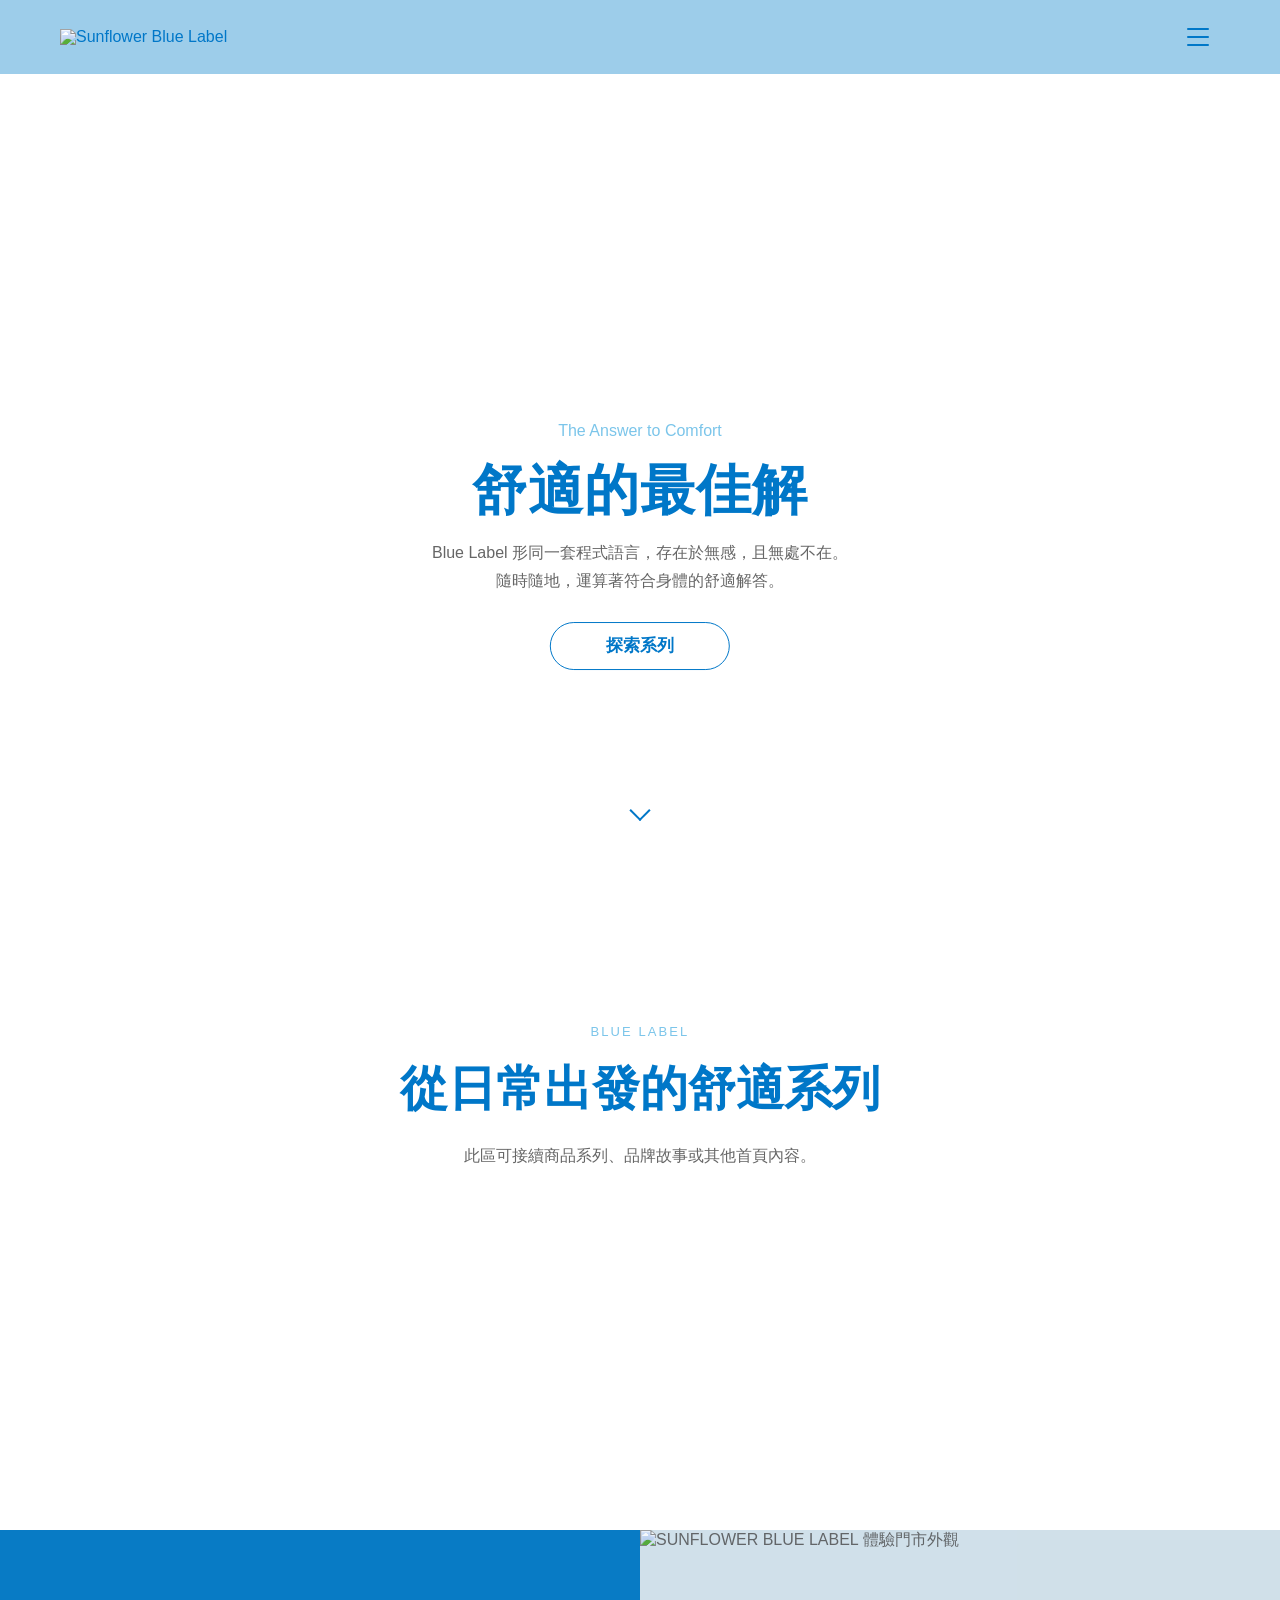
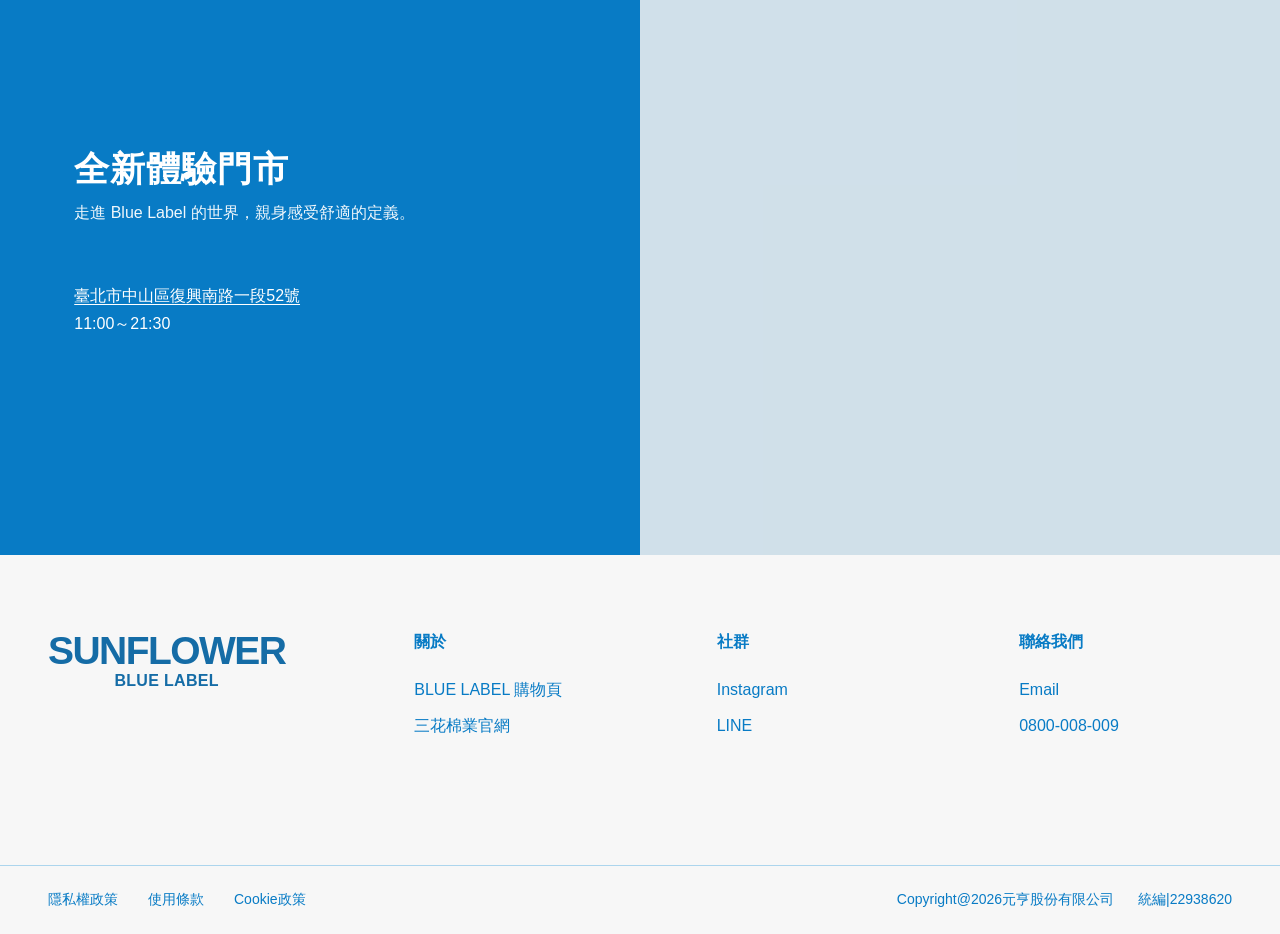
==== src/html/index.html @ 4055a1ec "開版 header+banner footer+store" ====
<!DOCTYPE html>
<html lang="zh-Hant">
  <head>
    <meta charset="utf-8">
    <meta http-equiv="Content-Language" content="zh-tw">
    <meta name="viewport" content="width=device-width, initial-scale=1, viewport-fit=cover">
    <meta name="theme-color" content="#9dcfee">

    <title>Sunflower Blue Label</title>

    <link rel="stylesheet" href="../css/index.css">
  </head>

  <body>
    <!-- Header -->
    <header class="site-header" data-header>
      <div class="site-header__inner">
        <a class="brand" href="#top" aria-label="Sunflower Blue Label 首頁">
          <img src="images/logo-header.svg" alt="Sunflower Blue Label">
        </a>

        <button
          class="menu-button"
          type="button"
          aria-label="開啟選單"
          aria-expanded="false"
          aria-controls="main-menu"
          data-menu-button
        >
          <span></span>
          <span></span>
          <span></span>
        </button>
      </div>

      <nav
        class="main-menu"
        id="main-menu"
        aria-hidden="true"
        data-menu
      >
        <a href="#series">系列介紹</a>
        <a href="#about">品牌理念</a>
        <a href="#contact">聯絡我們</a>
      </nav>
    </header>

    <main id="top">
      <!-- Banner -->
      <section class="hero" aria-labelledby="hero-title" data-hero>
        <div class="hero__image" aria-hidden="true"></div>
        <div class="hero__fade" aria-hidden="true"></div>

        <div class="hero__content">
          <p class="hero__eyebrow">
            The Answer to Comfort
          </p>

          <h1 class="hero__title" id="hero-title">
            舒適的最佳解
          </h1>

          <p class="hero__description">
            Blue Label 形同一套程式語言，存在於無感，且無處不在。
            <br class="desktop-only">
            隨時隨地，運算著符合身體的舒適解答。
          </p>

          <a class="hero__button" href="#series">
            探索系列
          </a>
        </div>

        <a
          class="hero__scroll"
          href="#series"
          aria-label="向下瀏覽"
        >
          <span></span>
        </a>
      </section>

      <!-- 下一區內容示意 -->
      <section class="content-section" id="series">
        <div class="content-section__inner">
          <p class="content-section__label">
            BLUE LABEL
          </p>

          <h2>從日常出發的舒適系列</h2>

          <p>
            此區可接續商品系列、品牌故事或其他首頁內容。
          </p>
        </div>
      </section>

      <!-- 門市資訊 -->
      <section class="sfb-store-section" id="store" data-sfb-store>
        <div class="sfb-store-sticky">
          <div class="sfb-store-slider">
            <!-- 門市 01 -->
            <article
              class="sfb-store-slide is-active"
              data-sfb-store-slide
              aria-hidden="false"
            >
              <div class="sfb-store-copy">
                <div class="sfb-store-copy__inner">
                  <h2 class="sfb-store-title">
                    全新體驗門市
                  </h2>

                  <p class="sfb-store-description">
                    走進 Blue Label 的世界，親身感受舒適的定義。
                  </p>

                  <div class="sfb-store-information">
                    <a
                      class="sfb-store-address"
                      href="https://maps.google.com/?q=臺北市中山區復興南路一段52號"
                      target="_blank"
                      rel="noopener"
                    >
                      臺北市中山區復興南路一段52號
                    </a>

                    <p class="sfb-store-time">
                      11:00～21:30
                    </p>
                  </div>
                </div>
              </div>

              <div class="sfb-store-visual">
                <img
                  src="images/store/store01.png"
                  alt="SUNFLOWER BLUE LABEL 體驗門市外觀"
                >
              </div>
            </article>

            <!-- 門市 02 -->
            <article
              class="sfb-store-slide"
              data-sfb-store-slide
              aria-hidden="true"
            >
              <div class="sfb-store-copy">
                <div class="sfb-store-copy__inner">
                  <h2 class="sfb-store-title">
                    城市概念門市
                  </h2>

                  <p class="sfb-store-description">
                    在城市日常之中，探索貼近身體的舒適體驗。
                  </p>

                  <div class="sfb-store-information">
                    <a
                      class="sfb-store-address"
                      href="https://maps.google.com/"
                      target="_blank"
                      rel="noopener"
                    >
                      臺北市信義區松高路00號
                    </a>

                    <p class="sfb-store-time">
                      11:00～22:00
                    </p>
                  </div>
                </div>
              </div>

              <div class="sfb-store-visual">
                <img
                  src="images/store/store02.png"
                  alt="SUNFLOWER BLUE LABEL 城市概念門市"
                >
              </div>
            </article>

            <!-- 門市 03 -->
            <article
              class="sfb-store-slide"
              data-sfb-store-slide
              aria-hidden="true"
            >
              <div class="sfb-store-copy">
                <div class="sfb-store-copy__inner">
                  <h2 class="sfb-store-title">
                    生活體驗門市
                  </h2>

                  <p class="sfb-store-description">
                    透過材質、機能與剪裁，重新認識自在生活。
                  </p>

                  <div class="sfb-store-information">
                    <a
                      class="sfb-store-address"
                      href="https://maps.google.com/"
                      target="_blank"
                      rel="noopener"
                    >
                      新北市板橋區新站路00號
                    </a>

                    <p class="sfb-store-time">
                      11:00～21:30
                    </p>
                  </div>
                </div>
              </div>

              <div class="sfb-store-visual">
                <img
                  src="images/store/store03.png"
                  alt="SUNFLOWER BLUE LABEL 生活體驗門市"
                >
              </div>
            </article>
          </div>

          <!-- 手機版輪播圓點 -->
          <div
            class="sfb-store-pagination"
            data-sfb-store-pagination
            aria-label="門市輪播切換"
          ></div>
        </div>
      </section>
    </main>



    <!-- Footer -->
    <footer class="sfb-footer">
      <div class="sfb-footer-main">
        <div class="sfb-footer-main__inner">
          <!-- Logo -->
          <a
            class="sfb-footer-brand"
            href="#top"
            aria-label="SUNFLOWER BLUE LABEL 首頁"
          >
            <span class="sfb-footer-brand__main">
              SUNFLOWER
            </span>

            <span class="sfb-footer-brand__sub">
              BLUE LABEL
            </span>
          </a>

          <!-- 關於 -->
          <div class="sfb-footer-group">
            <h2 class="sfb-footer-heading">
              關於
            </h2>

            <ul class="sfb-footer-links">
              <li>
                <a href="#" target="_blank" rel="noopener">
                  BLUE LABEL 購物頁
                </a>
              </li>

              <li>
                <a href="#" target="_blank" rel="noopener">
                  三花棉業官網
                </a>
              </li>
            </ul>
          </div>

          <!-- 社群 -->
          <div class="sfb-footer-group">
            <h2 class="sfb-footer-heading">
              社群
            </h2>

            <ul class="sfb-footer-links">
              <li>
                <a href="#" target="_blank" rel="noopener">
                  Instagram
                </a>
              </li>

              <li>
                <a href="#" target="_blank" rel="noopener">
                  LINE
                </a>
              </li>
            </ul>
          </div>

          <!-- 聯絡我們 -->
          <div class="sfb-footer-group sfb-footer-group--contact">
            <h2 class="sfb-footer-heading">
              聯絡我們
            </h2>

            <ul class="sfb-footer-links">
              <li>
                <a href="mailto:service@example.com">
                  Email
                </a>
              </li>

              <li>
                <a href="tel:0800008009">
                  0800-008-009
                </a>
              </li>
            </ul>
          </div>
        </div>
      </div>

      <div class="sfb-footer-bottom">
        <div class="sfb-footer-bottom__inner">
          <nav
            class="sfb-footer-policy"
            aria-label="網站政策"
          >
            <a href="#">隱私權政策</a>
            <a href="#">使用條款</a>
            <a href="#">Cookie政策</a>
          </nav>

          <div class="sfb-footer-copyright">
            <span>
              Copyright@2026元亨股份有限公司
            </span>

            <span>
              統編|22938620
            </span>
          </div>
        </div>
      </div>
    </footer>

    <script src="../js/Jquery.min.js"></script>
    <script src="../js/Bootstrap.bundle.min.js"></script>
    <script src="../js/index.js"></script>
  </body>
</html>
---- src/css/index.css ----
@charset "UTF-8";
:root{--header-height: 74px;--hero-image-opacity: 0.65;--hero-image-shift: 0px;--hero-scroll-fade: 0}*,*::before,*::after{box-sizing:border-box}html{scroll-behavior:smooth}body{margin:0;color:#666;background-color:#fff;font-family:Arial,"Noto Sans TC","PingFang TC","Microsoft JhengHei",sans-serif}body.menu-open{overflow:hidden}a{color:inherit;text-decoration:none}button{font:inherit}.site-header{position:fixed;z-index:100;top:0;right:0;left:0;height:var(--header-height);color:#0077c8;transition:background-color .4s ease,box-shadow .4s ease,backdrop-filter .4s ease}.site-header::before{position:absolute;z-index:0;inset:0;content:"";background-color:rgba(154,203,234,.96);transition:background-color .4s ease,box-shadow .4s ease}.site-header.is-scrolled{box-shadow:0 5px 20px rgba(0,70,120,.08);backdrop-filter:blur(12px);-webkit-backdrop-filter:blur(12px)}.site-header.is-scrolled::before{background-color:rgba(255,255,255,.88)}.site-header.is-menu-open::before{background-color:rgba(255,255,255,.96)}.site-header__inner{position:relative;z-index:2;display:flex;align-items:center;justify-content:space-between;width:min(100% - 48px,1160px);height:100%;margin:0 auto}.brand{display:inline-flex;flex-direction:column;align-items:center;justify-content:center;color:#0077c8;line-height:1}.brand__main{font-size:17px;font-weight:800;letter-spacing:-0.02em}.brand__sub{margin-top:3px;font-size:7px;font-weight:700;letter-spacing:.08em}.menu-button{position:relative;z-index:102;display:flex;flex-direction:column;align-items:center;justify-content:center;gap:6px;width:44px;height:44px;padding:0;border:0;color:#0077c8;background-color:rgba(0,0,0,0);cursor:pointer;appearance:none}.menu-button span{display:block;width:22px;height:2px;border-radius:10px;background-color:currentColor;transform-origin:center;transition:transform .3s ease,opacity .25s ease}.menu-button[aria-expanded=true] span:nth-child(1){transform:translateY(8px) rotate(45deg)}.menu-button[aria-expanded=true] span:nth-child(2){opacity:0}.menu-button[aria-expanded=true] span:nth-child(3){transform:translateY(-8px) rotate(-45deg)}.main-menu{position:fixed;z-index:99;inset:0;display:flex;visibility:hidden;flex-direction:column;align-items:center;justify-content:center;gap:30px;padding:calc(var(--header-height) + 30px) 24px 40px;background-color:rgba(235,247,253,.98);opacity:0;transform:translateY(-20px);pointer-events:none;transition:visibility .35s,opacity .35s ease,transform .35s ease}.main-menu a{position:relative;color:#0077c8;font-size:22px;font-weight:700;letter-spacing:.06em}.main-menu a::after{position:absolute;right:0;bottom:-8px;left:0;width:0;height:1px;margin:auto;content:"";background-color:currentColor;transition:width .3s ease}.main-menu a:hover::after{width:100%}.main-menu.is-open{visibility:visible;opacity:1;transform:translateY(0);pointer-events:auto}.hero{position:relative;height:100vh;height:100svh;min-height:680px;margin-top:var(--header-height);height:calc(100svh - var(--header-height));min-height:calc(680px - var(--header-height));overflow:hidden;background-color:#fff}.hero__media{position:absolute;z-index:0;top:0;right:0;left:0;height:calc(100% + 90px);overflow:hidden}.hero__image{position:absolute;inset:0;background-image:url("../images/banner-img.png");background-repeat:no-repeat;background-position:center top;background-size:cover;opacity:var(--hero-image-opacity);transform:translate3d(0, var(--hero-image-shift), 0) scale(1.01);transform-origin:center top;will-change:transform,opacity}.hero__fade{position:absolute;z-index:1;inset:0;background-color:#fff;opacity:var(--hero-scroll-fade);pointer-events:none;will-change:opacity}.hero__content{position:absolute;z-index:2;top:57%;left:50%;width:min(620px,48vw);text-align:center;transform:translate(-50%, -50%)}.hero__eyebrow{margin:0 0 18px;color:#7bc5ea;font-size:16px;font-weight:500;line-height:1.4}.hero__title{margin:0;color:#0077c8;font-size:clamp(46px,4.3vw,70px);font-weight:800;line-height:1.1;letter-spacing:.02em}.hero__description{margin:18px 0 27px;color:#666;font-size:16px;line-height:1.75}.hero__button{display:inline-flex;align-items:center;justify-content:center;min-width:180px;height:48px;padding:0 28px;border:1px solid #0077c8;border-radius:999px;color:#0077c8;background-color:rgba(255,255,255,.2);font-size:17px;font-weight:700;transition:color .3s ease,background-color .3s ease,transform .3s ease}.hero__button:hover{color:#fff;background-color:#0077c8;transform:translateY(-2px)}.hero__scroll{position:absolute;z-index:2;bottom:8%;left:50%;display:block;width:32px;height:100px;color:#0077c8;transform:translateX(-50%);animation:heroScrollFloat 2s ease-in-out infinite}.hero__scroll::before{position:absolute;top:0;left:50%;width:2px;height:84px;content:"";background-color:currentColor;transform:translateX(-50%) scaleY(0);transform-origin:center top;animation:heroScrollLine 2s ease-in-out infinite}.hero__scroll span{position:absolute;bottom:16px;left:50%;display:block;width:15px;height:15px;border-right:2px solid currentColor;border-bottom:2px solid currentColor;transform:translateX(-50%) rotate(45deg);animation:heroScrollArrow 2s ease-in-out infinite}.hero__scroll:hover{animation-play-state:paused}.hero__scroll:hover::before,.hero__scroll:hover span{animation-play-state:paused}@keyframes heroScrollFloat{0%,100%{transform:translateX(-50%) translateY(0)}50%{transform:translateX(-50%) translateY(7px)}}@keyframes heroScrollLine{0%{opacity:0;transform:translateX(-50%) scaleY(0)}20%{opacity:1}65%{opacity:1;transform:translateX(-50%) scaleY(1)}100%{opacity:0;transform:translateX(-50%) scaleY(1)}}@keyframes heroScrollArrow{0%,40%{opacity:0;transform:translateX(-50%) translateY(-6px) rotate(45deg)}65%{opacity:1;transform:translateX(-50%) translateY(0) rotate(45deg)}100%{opacity:0;transform:translateX(-50%) translateY(6px) rotate(45deg)}}@media(min-width: 768px)and (max-height: 760px){.hero{min-height:620px}.hero__content{top:55%}.hero__eyebrow{margin-bottom:12px}.hero__description{margin-top:14px;margin-bottom:20px}.hero__scroll{bottom:5%;height:74px}.hero__scroll::before{height:64px}}@media(max-width: 767px){:root{--header-height: 55px;--hero-image-opacity: 0.68}.site-header__inner{width:calc(100% - 36px)}.brand{align-items:flex-start}.brand__main{font-size:15px}.brand__sub{align-self:center;font-size:6px}.menu-button{width:40px;height:40px}.menu-button span{width:21px}.main-menu{gap:24px}.main-menu a{font-size:20px}.hero{height:100vh;height:100svh;min-height:620px;margin-top:var(--header-height);height:calc(100svh - var(--header-height));min-height:calc(620px - var(--header-height))}.hero__media{height:calc(100% + 60px)}.hero__image{background-image:url("../images/m-banner-img.png");background-position:center top;background-size:cover;transform:translate3d(0, var(--hero-image-shift), 0) scale(1.005)}.hero__content{top:auto;right:27px;bottom:max(18vh,50px);left:27px;width:auto;text-align:left;transform:none}.hero__eyebrow{margin-bottom:10px;font-size:clamp(13px,3.7vw,16px)}.hero__title{font-size:clamp(28px,8vw,36px);line-height:1.15}.hero__description{max-width:300px;margin:11px 0 18px;font-size:clamp(13px,3.5vw,15px);line-height:1.65}.hero__button{min-width:138px;height:38px;padding:0 21px;font-size:15px}.hero__scroll{bottom:24px;width:28px;height:66px}.hero__scroll::before{height:50px}.desktop-only{display:none}}@media(max-width: 767px)and (max-height: 700px){.hero__content{bottom:120px}.hero__eyebrow{margin-bottom:7px}.hero__description{margin-top:8px;margin-bottom:13px;line-height:1.5}}@media(max-width: 374px){.hero__content{right:22px;left:22px}.hero__title{font-size:27px}.hero__description{font-size:13px}}.content-section{min-height:70vh;padding:120px 24px;background-color:#fff}.content-section__inner{width:min(100%,920px);margin:0 auto;text-align:center}.content-section__label{margin:0;color:#7bc5ea;font-size:13px;letter-spacing:.16em}.content-section h2{margin:12px 0 20px;color:#0077c8;font-size:clamp(30px,4vw,48px)}.content-section p{line-height:1.9}@media(prefers-reduced-motion: reduce){html{scroll-behavior:auto}*,*::before,*::after{scroll-behavior:auto !important;animation-duration:.01ms !important;animation-iteration-count:1 !important;transition-duration:.01ms !important}.hero__image{transform:none}}.sfb-store-section{position:relative;width:100%;height:min(625px,100vh - var(--header-height));margin:0;padding:0;overflow:hidden;background-color:#087bc5}@supports(height: 100dvh){.sfb-store-section{height:min(625px,100dvh - var(--header-height))}}.sfb-store-sticky{position:relative;top:auto;width:100%;height:100%;margin:0;padding:0;overflow:hidden;background-color:#087bc5}.sfb-store-slider{position:relative;width:100%;height:100%;margin:0;padding:0;overflow:hidden}.sfb-store-slide{position:absolute;z-index:1;inset:0;display:grid;grid-template-columns:50% 50%;width:100%;height:100%;margin:0;padding:0;visibility:hidden;opacity:0;transform:translate3d(0, 100%, 0);pointer-events:none;transition:transform .8s cubic-bezier(0.76, 0, 0.24, 1),opacity .45s ease,visibility .8s}.sfb-store-slide.is-active{z-index:3;visibility:visible;opacity:1;transform:translate3d(0, 0, 0);pointer-events:auto}.sfb-store-slide.is-before{z-index:2;visibility:visible;opacity:1;transform:translate3d(0, -100%, 0)}.sfb-store-slide.is-after{z-index:1;visibility:visible;opacity:1;transform:translate3d(0, 100%, 0)}.sfb-store-copy{position:relative;display:flex;align-items:center;min-width:0;height:100%;padding:clamp(50px,7vh,86px) clamp(48px,5.8vw,86px);color:#fff;background-color:#087bc5}.sfb-store-copy__inner{width:min(100%,520px)}.sfb-store-title{margin:0 0 8px;color:#fff;font-size:clamp(34px,2.7vw,48px);font-weight:700;line-height:1.25;letter-spacing:.02em}.sfb-store-description{margin:0;color:rgba(255,255,255,.94);font-size:16px;line-height:1.8}.sfb-store-information{margin-top:clamp(38px,6vh,58px)}.sfb-store-address{display:inline-block;color:#fff;font-size:16px;line-height:1.7;text-decoration:underline;text-decoration-thickness:1px;text-underline-offset:3px;transition:opacity .25s ease}.sfb-store-address:hover{opacity:.7}.sfb-store-time{margin:1px 0 0;color:#fff;font-size:16px;line-height:1.7}.sfb-store-visual{position:relative;min-width:0;height:100%;overflow:hidden;background-color:#d8e6ed}.sfb-store-visual::after{position:absolute;z-index:2;inset:0;content:"";background-color:rgba(0,85,145,.04);pointer-events:none}.sfb-store-visual img{position:relative;z-index:1;display:block;width:100%;height:100%;object-fit:cover;object-position:center center;transform:scale(1.045);transition:transform 1.1s cubic-bezier(0.22, 1, 0.36, 1)}.sfb-store-slide.is-active .sfb-store-visual img{transform:scale(1)}.sfb-store-pagination{display:none}@media(min-width: 768px)and (max-height: 700px){.sfb-store-section{height:calc(100vh - var(--header-height))}@supports(height: 100dvh){.sfb-store-section{height:calc(100dvh - var(--header-height))}}.sfb-store-copy{padding-top:38px;padding-bottom:38px}.sfb-store-title{font-size:clamp(30px,2.7vw,42px)}.sfb-store-information{margin-top:28px}}@media(max-width: 991px)and (min-width: 768px){.sfb-store-copy{padding-right:42px;padding-left:42px}.sfb-store-title{font-size:clamp(30px,4vw,40px)}.sfb-store-description,.sfb-store-address,.sfb-store-time{font-size:15px}}@media(max-width: 767px){.sfb-store-section{width:100%;height:202px;min-height:202px;overflow:hidden}.sfb-store-sticky{position:relative;width:100%;height:202px;overflow:hidden}.sfb-store-slider{width:100%;height:202px;min-height:202px;touch-action:pan-y}.sfb-store-slide{position:absolute;inset:0;display:block;width:100%;height:202px;min-height:202px;transform:translate3d(100%, 0, 0);transition:transform .65s cubic-bezier(0.76, 0, 0.24, 1),opacity .4s ease,visibility .65s}.sfb-store-slide.is-before{transform:translate3d(-100%, 0, 0)}.sfb-store-slide.is-after{transform:translate3d(100%, 0, 0)}.sfb-store-slide.is-active{transform:translate3d(0, 0, 0)}.sfb-store-copy{position:absolute;z-index:3;inset:0;display:block;width:100%;height:100%;padding:52px 32px 28px;background-color:rgba(8,123,197,.81)}.sfb-store-copy__inner{width:100%}.sfb-store-title{margin-bottom:15px;font-size:23px;line-height:1.25}.sfb-store-description{display:none}.sfb-store-information{margin-top:0}.sfb-store-address,.sfb-store-time{font-size:16px;line-height:1.55}.sfb-store-visual{position:absolute;z-index:1;inset:0;width:100%;height:100%}.sfb-store-visual::after{background-color:rgba(0,94,164,.22)}.sfb-store-visual img{object-position:center center}.sfb-store-pagination{position:absolute;z-index:5;right:20px;bottom:15px;display:flex;align-items:center;gap:7px}.sfb-store-pagination__button{width:7px;height:7px;padding:0;border:1px solid #fff;border-radius:50%;background-color:rgba(0,0,0,0);cursor:pointer;appearance:none;transition:width .25s ease,border-radius .25s ease,background-color .25s ease}.sfb-store-pagination__button.is-active{width:18px;border-radius:999px;background-color:#fff}}@media(max-width: 374px){.sfb-store-copy{padding-right:25px;padding-left:25px}.sfb-store-title{font-size:22px}.sfb-store-address,.sfb-store-time{font-size:15px}}.sfb-footer{position:relative;z-index:2;width:100%;margin:0;padding:0;color:#087bc5;background-color:#f7f7f7}.sfb-footer-main{min-height:310px;margin:0;padding:76px 48px 64px}.sfb-footer-main__inner{display:grid;grid-template-columns:minmax(230px, 1.3fr) repeat(3, minmax(140px, 1fr));gap:clamp(40px,7vw,110px);width:min(100%,1240px);margin:0 auto}.sfb-footer-brand{display:inline-flex;align-self:start;flex-direction:column;align-items:center;justify-self:start;color:#156ca6;line-height:1;text-decoration:none}.sfb-footer-brand__main{font-size:39px;font-weight:800;letter-spacing:-0.04em}.sfb-footer-brand__sub{margin-top:3px;font-size:16px;font-weight:800;letter-spacing:.02em}.sfb-footer-group{min-width:0}.sfb-footer-heading{margin:0 0 25px;color:#087bc5;font-size:16px;font-weight:700;line-height:1.4}.sfb-footer-links{display:flex;flex-direction:column;gap:12px;margin:0;padding:0;list-style:none}.sfb-footer-links a{color:#087bc5;font-size:16px;line-height:1.5;text-decoration:none;transition:opacity .25s ease}.sfb-footer-links a:hover{opacity:.65}.sfb-footer-bottom{margin:0;border-top:1px solid #acd5ed}.sfb-footer-bottom__inner{display:flex;align-items:center;justify-content:space-between;gap:30px;width:min(100% - 96px,1240px);min-height:68px;margin:0 auto;padding:14px 0}.sfb-footer-policy,.sfb-footer-copyright{display:flex;align-items:center}.sfb-footer-policy{gap:30px}.sfb-footer-policy a{color:#087bc5;font-size:14px;text-decoration:none;white-space:nowrap;transition:opacity .25s ease}.sfb-footer-policy a:hover{opacity:.65}.sfb-footer-copyright{gap:24px;color:#087bc5;font-size:14px;white-space:nowrap}@media(max-width: 991px)and (min-width: 768px){.sfb-footer-main{padding-right:32px;padding-left:32px}.sfb-footer-main__inner{grid-template-columns:minmax(180px, 1.1fr) repeat(3, minmax(120px, 1fr));gap:30px}.sfb-footer-brand__main{font-size:29px}.sfb-footer-brand__sub{font-size:12px}.sfb-footer-bottom__inner{width:calc(100% - 64px)}}@media(max-width: 767px){.sfb-footer-main{min-height:454px;padding:68px 32px 47px}.sfb-footer-main__inner{display:grid;grid-template-columns:1fr 1fr;gap:27px 26px}.sfb-footer-brand{grid-column:1/-1;grid-row:3;align-items:center;justify-self:center;margin-top:20px}.sfb-footer-brand__main{font-size:29px}.sfb-footer-brand__sub{font-size:13px}.sfb-footer-group--contact{grid-column:1/-1}.sfb-footer-heading{margin-bottom:25px;font-size:17px}.sfb-footer-links{gap:11px}.sfb-footer-links a{font-size:16px}.sfb-footer-bottom__inner{flex-direction:column;justify-content:center;gap:7px;width:100%;min-height:88px;padding:25px 20px 18px}.sfb-footer-policy{justify-content:center;gap:clamp(18px,7vw,30px);width:100%}.sfb-footer-policy a{font-size:14px}.sfb-footer-copyright{justify-content:center;gap:20px;width:100%;font-size:12px;white-space:normal}}@media(max-width: 374px){.sfb-footer-main{padding-right:25px;padding-left:25px}.sfb-footer-policy{gap:17px}.sfb-footer-policy a{font-size:13px}.sfb-footer-copyright{gap:10px;font-size:11px}}.sfb-store-section+.sfb-footer{margin-top:0}main{margin-bottom:0;padding-bottom:0}main>.sfb-store-section:last-child{margin-bottom:0}@media(prefers-reduced-motion: reduce){.sfb-store-slide,.sfb-store-visual img,.sfb-store-pagination__button{transition:none !important}}
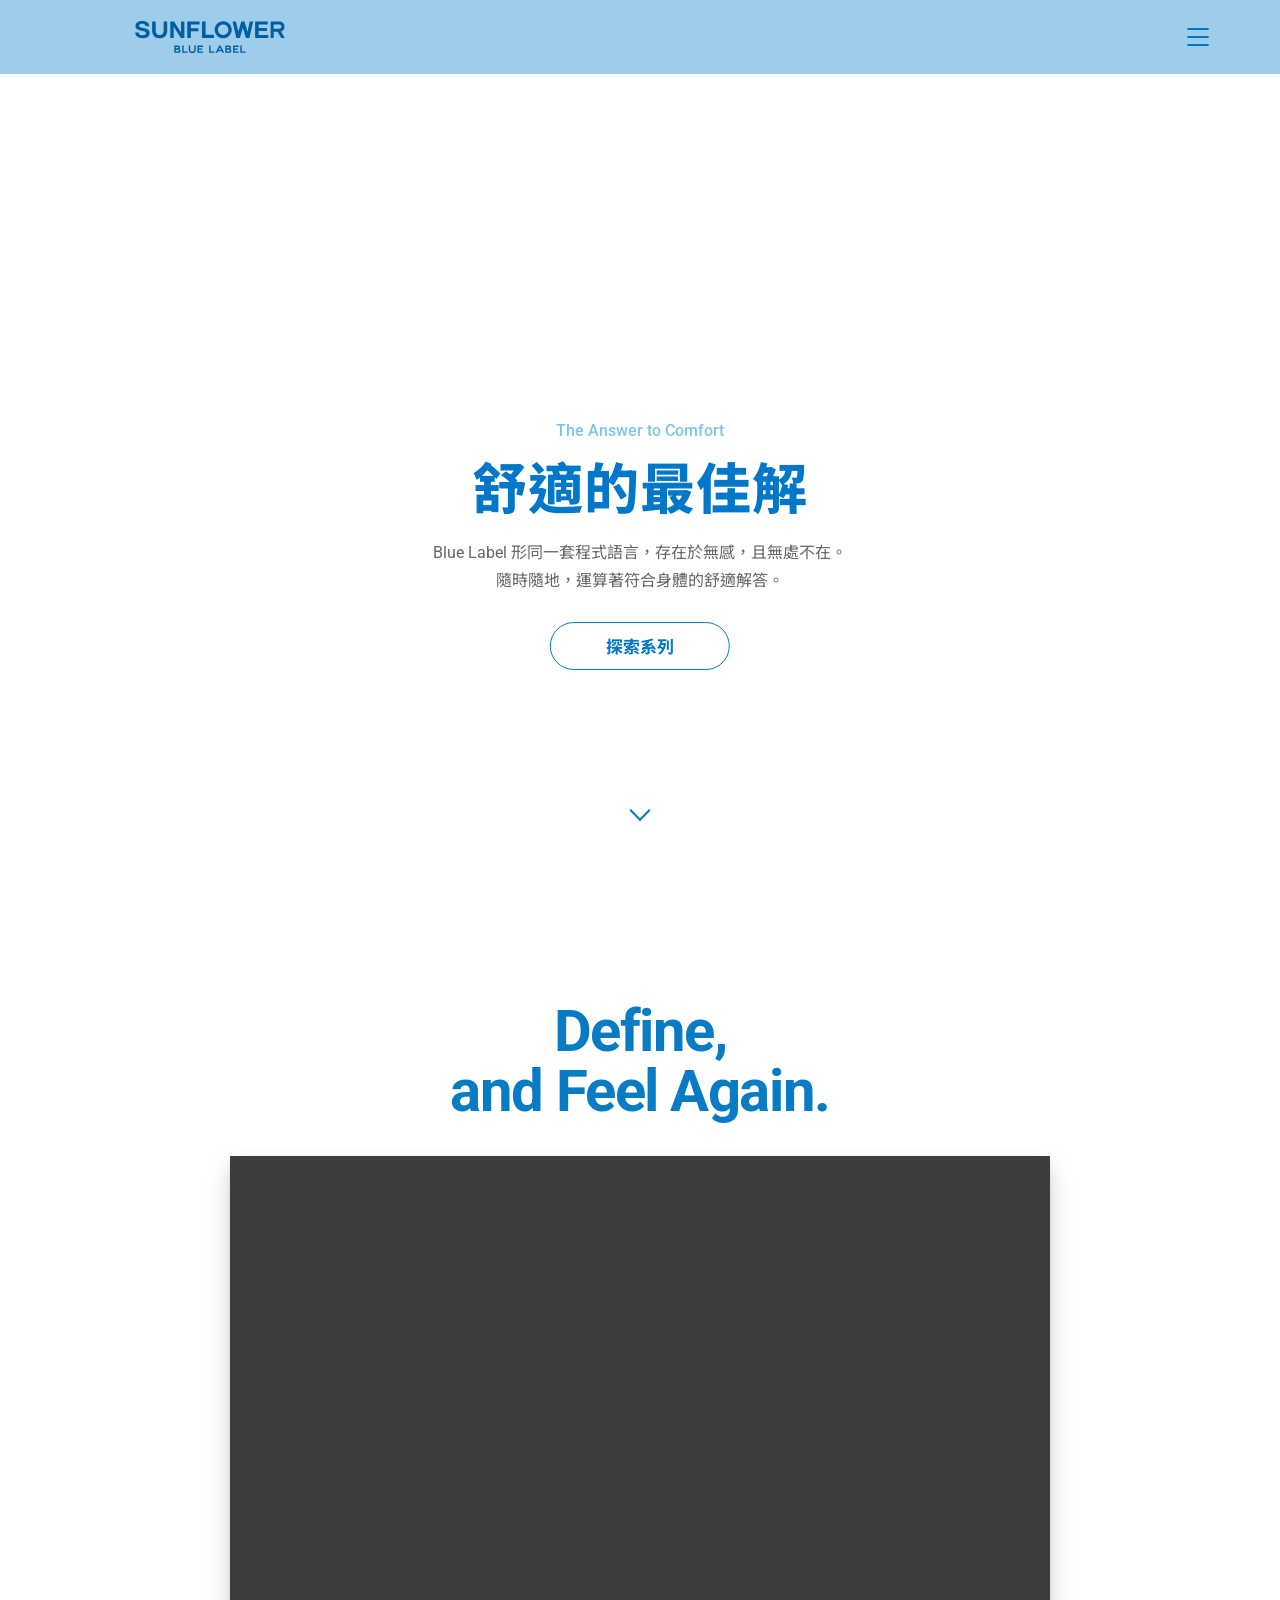
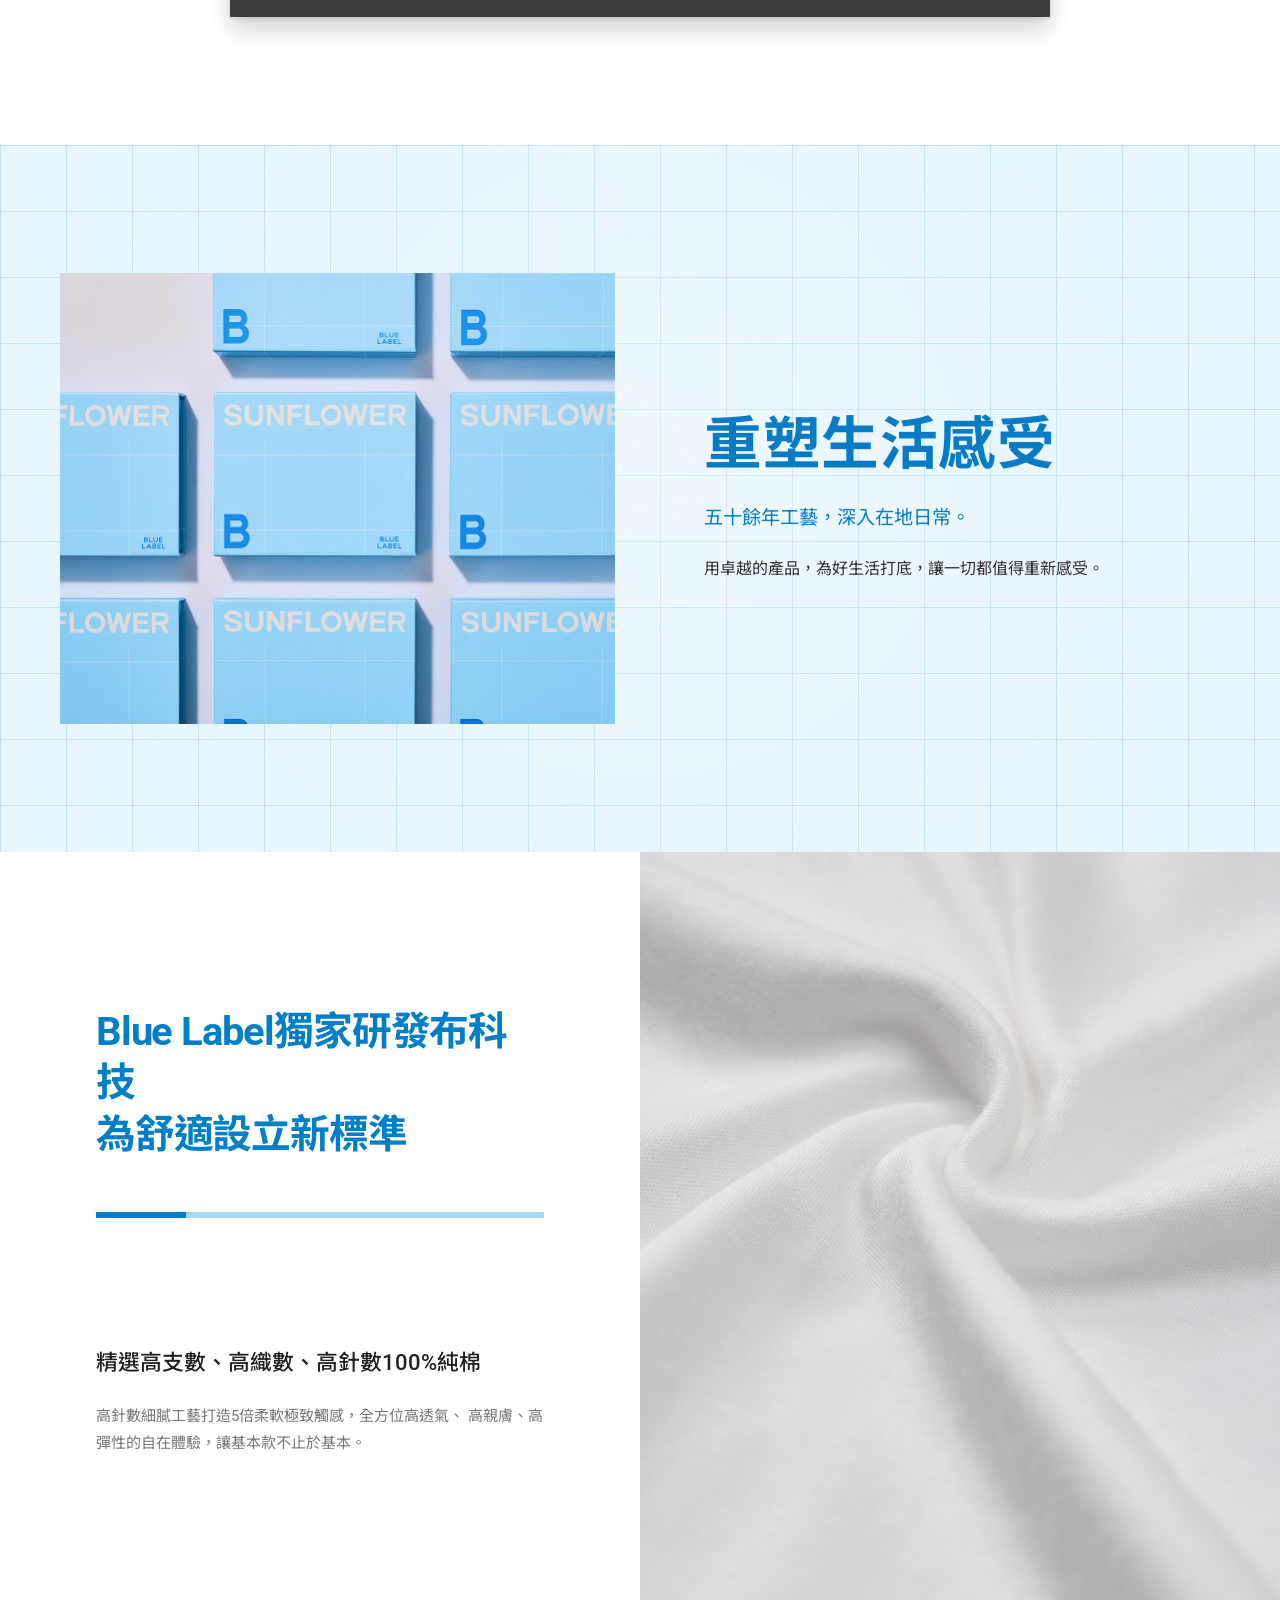
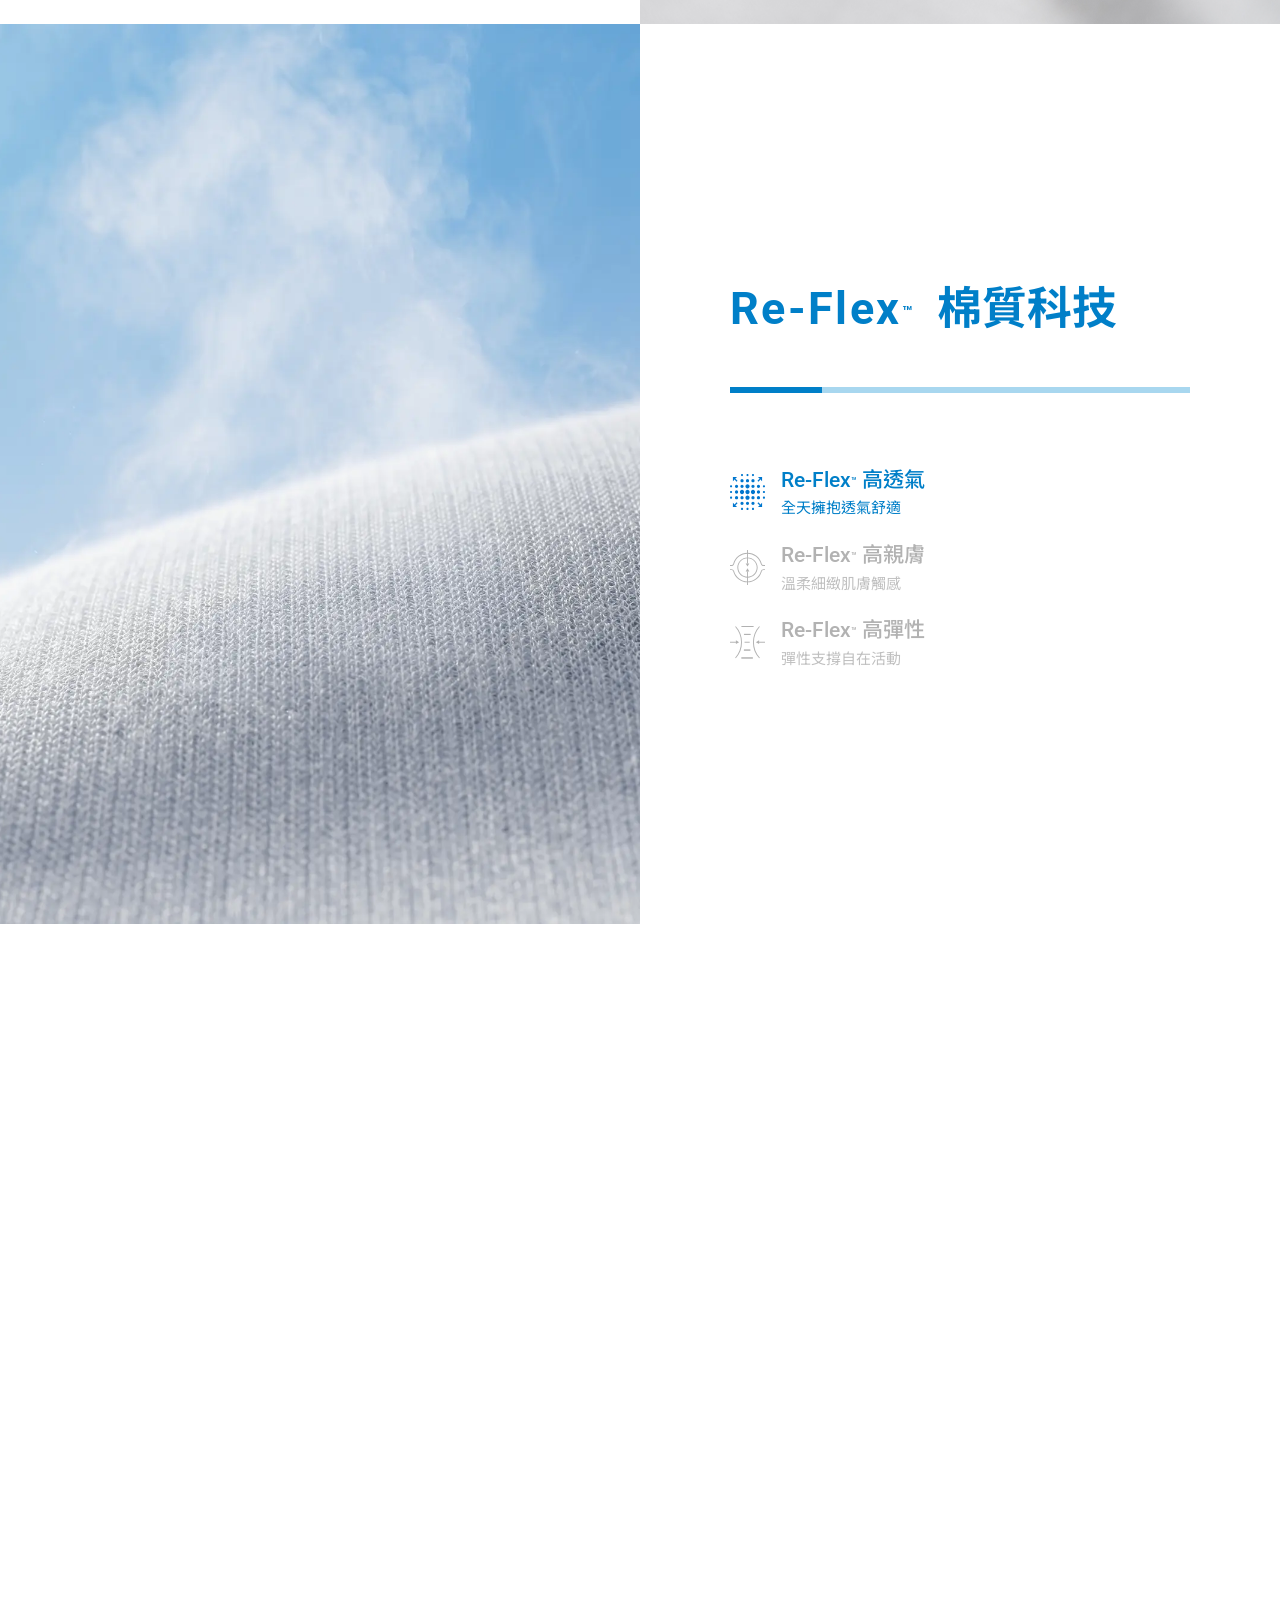
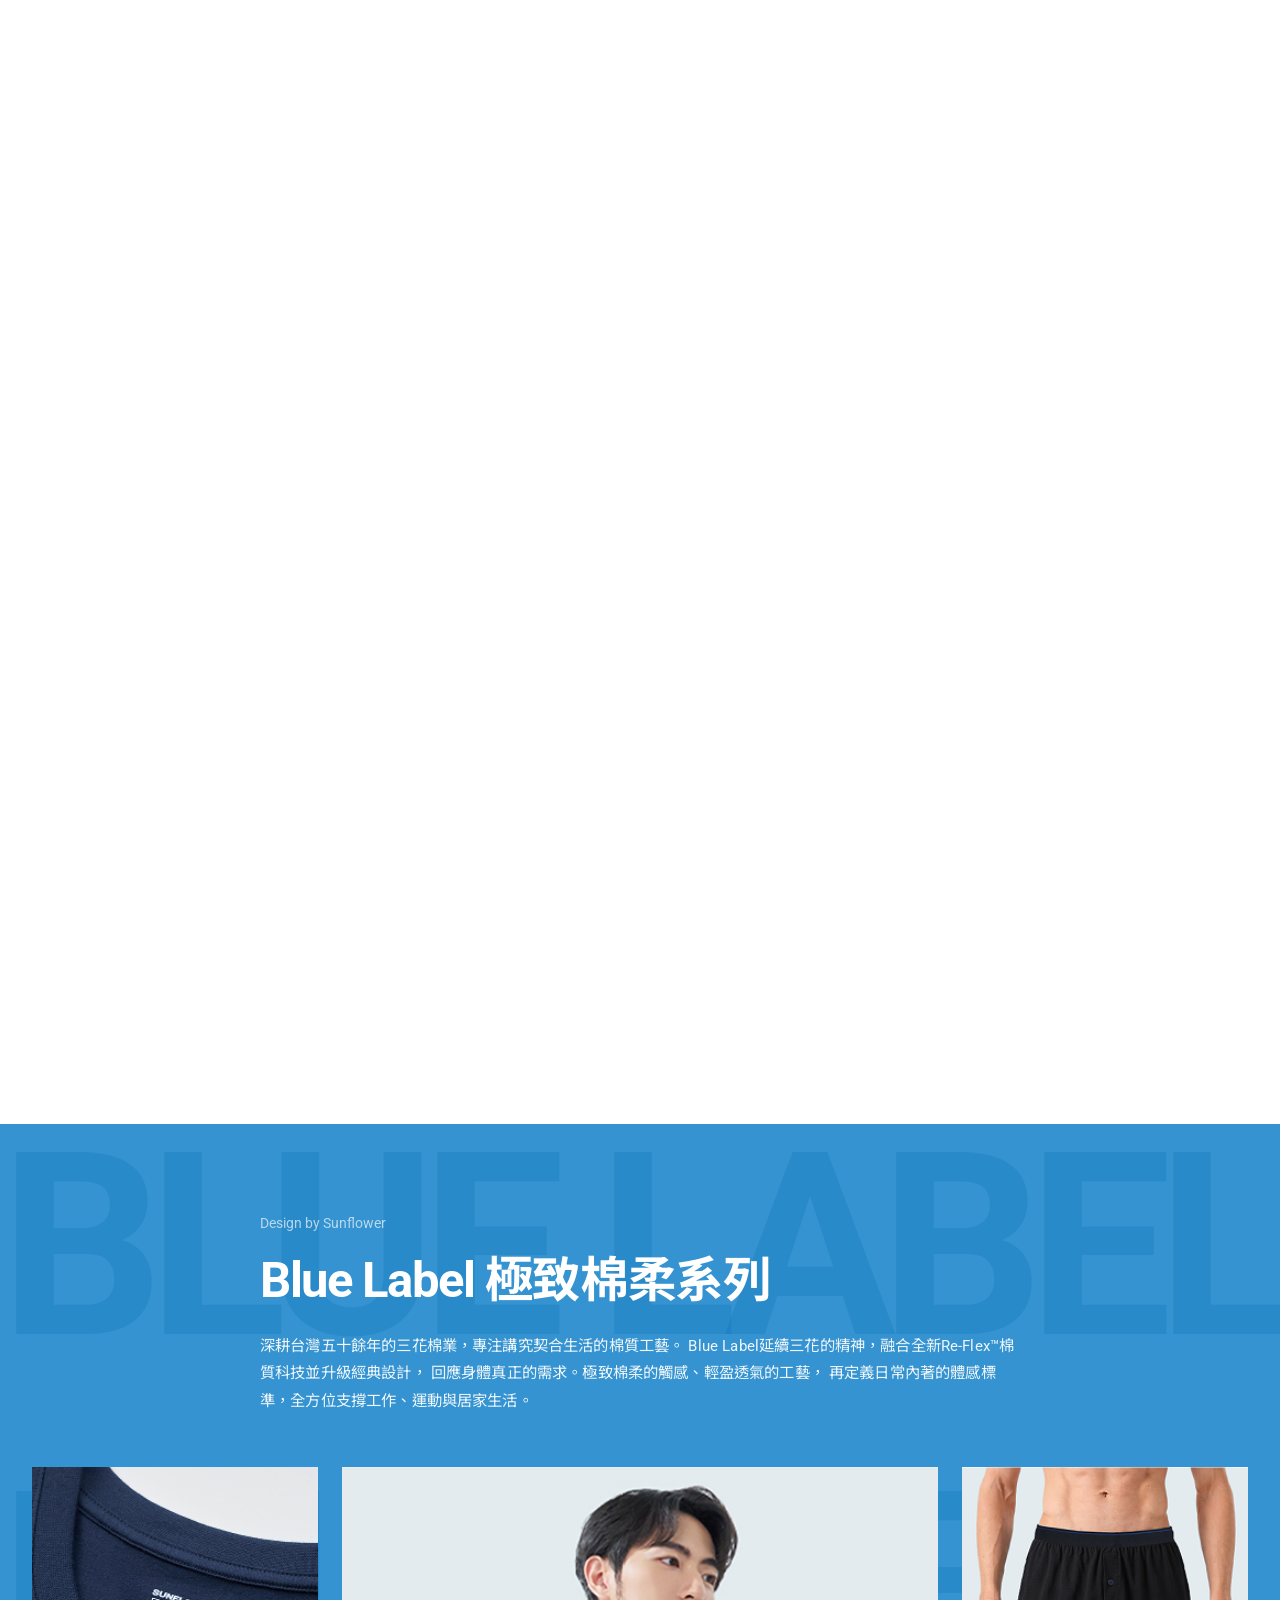
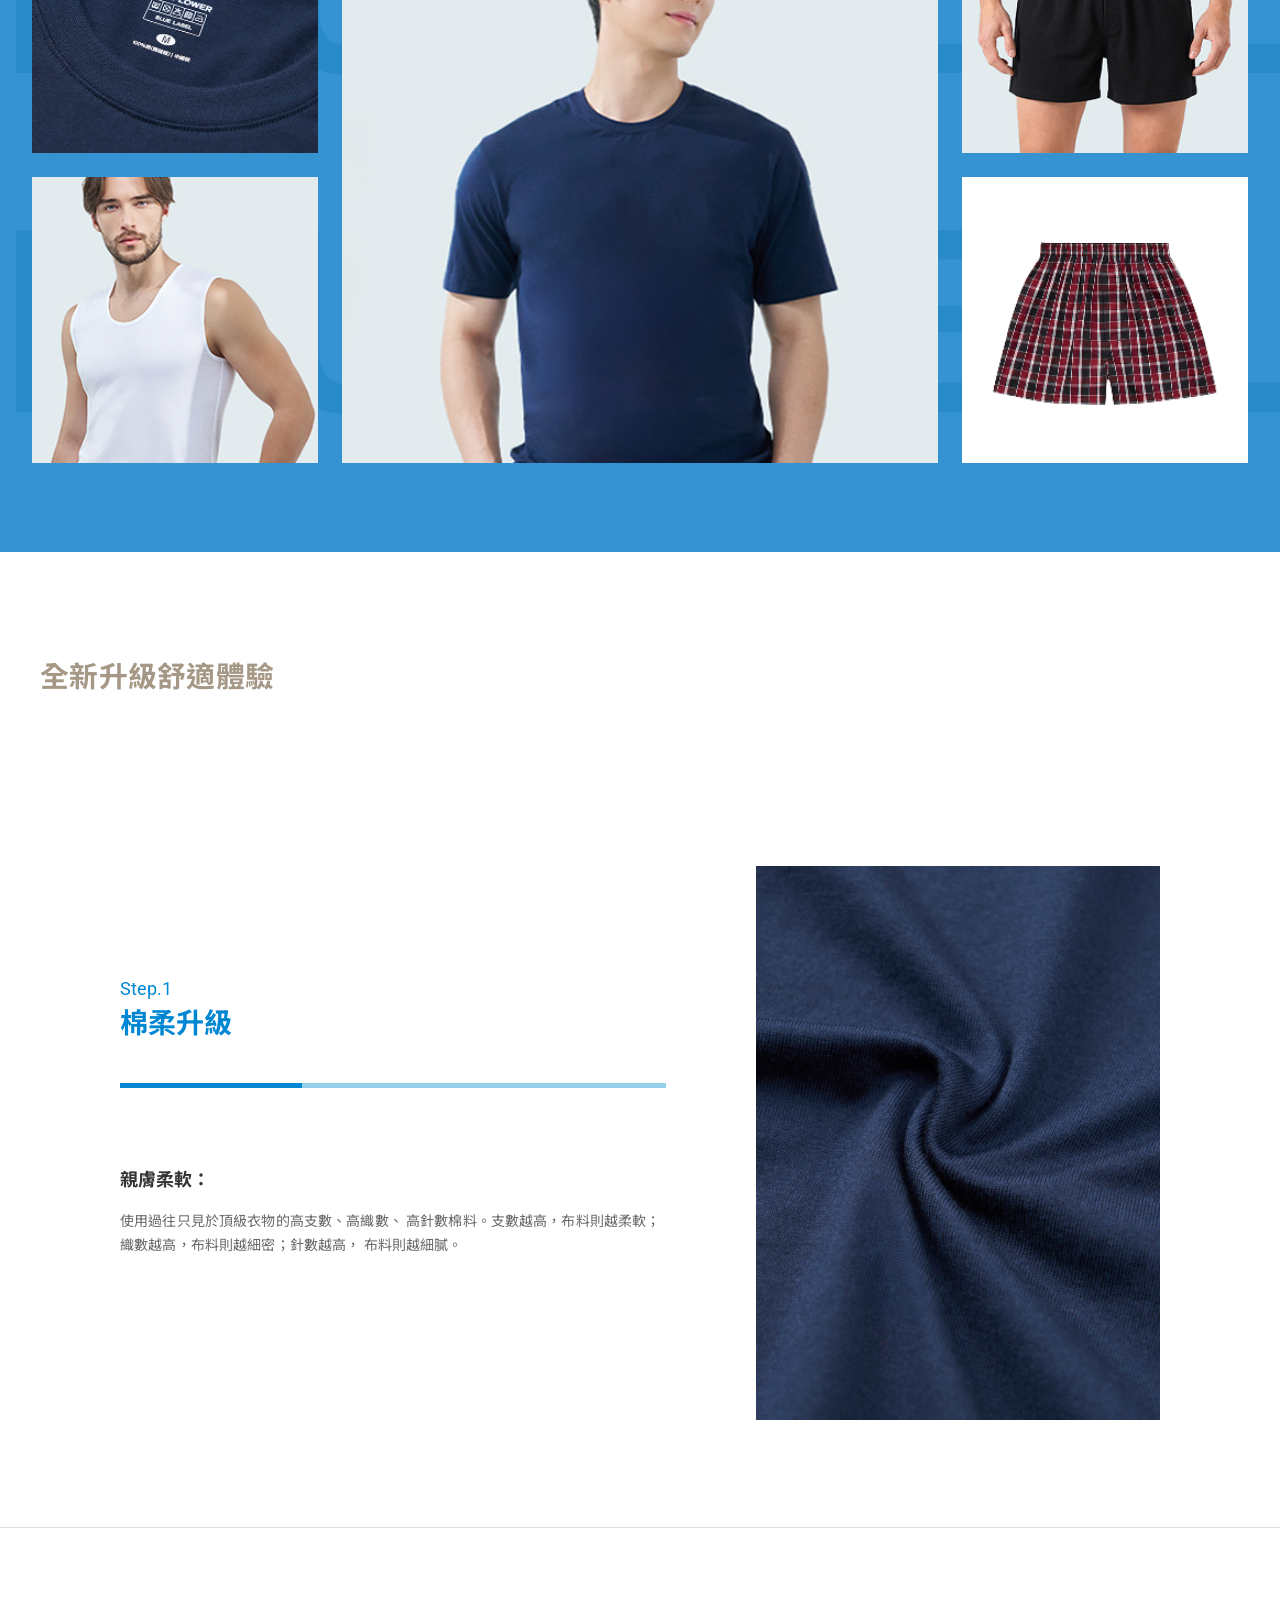
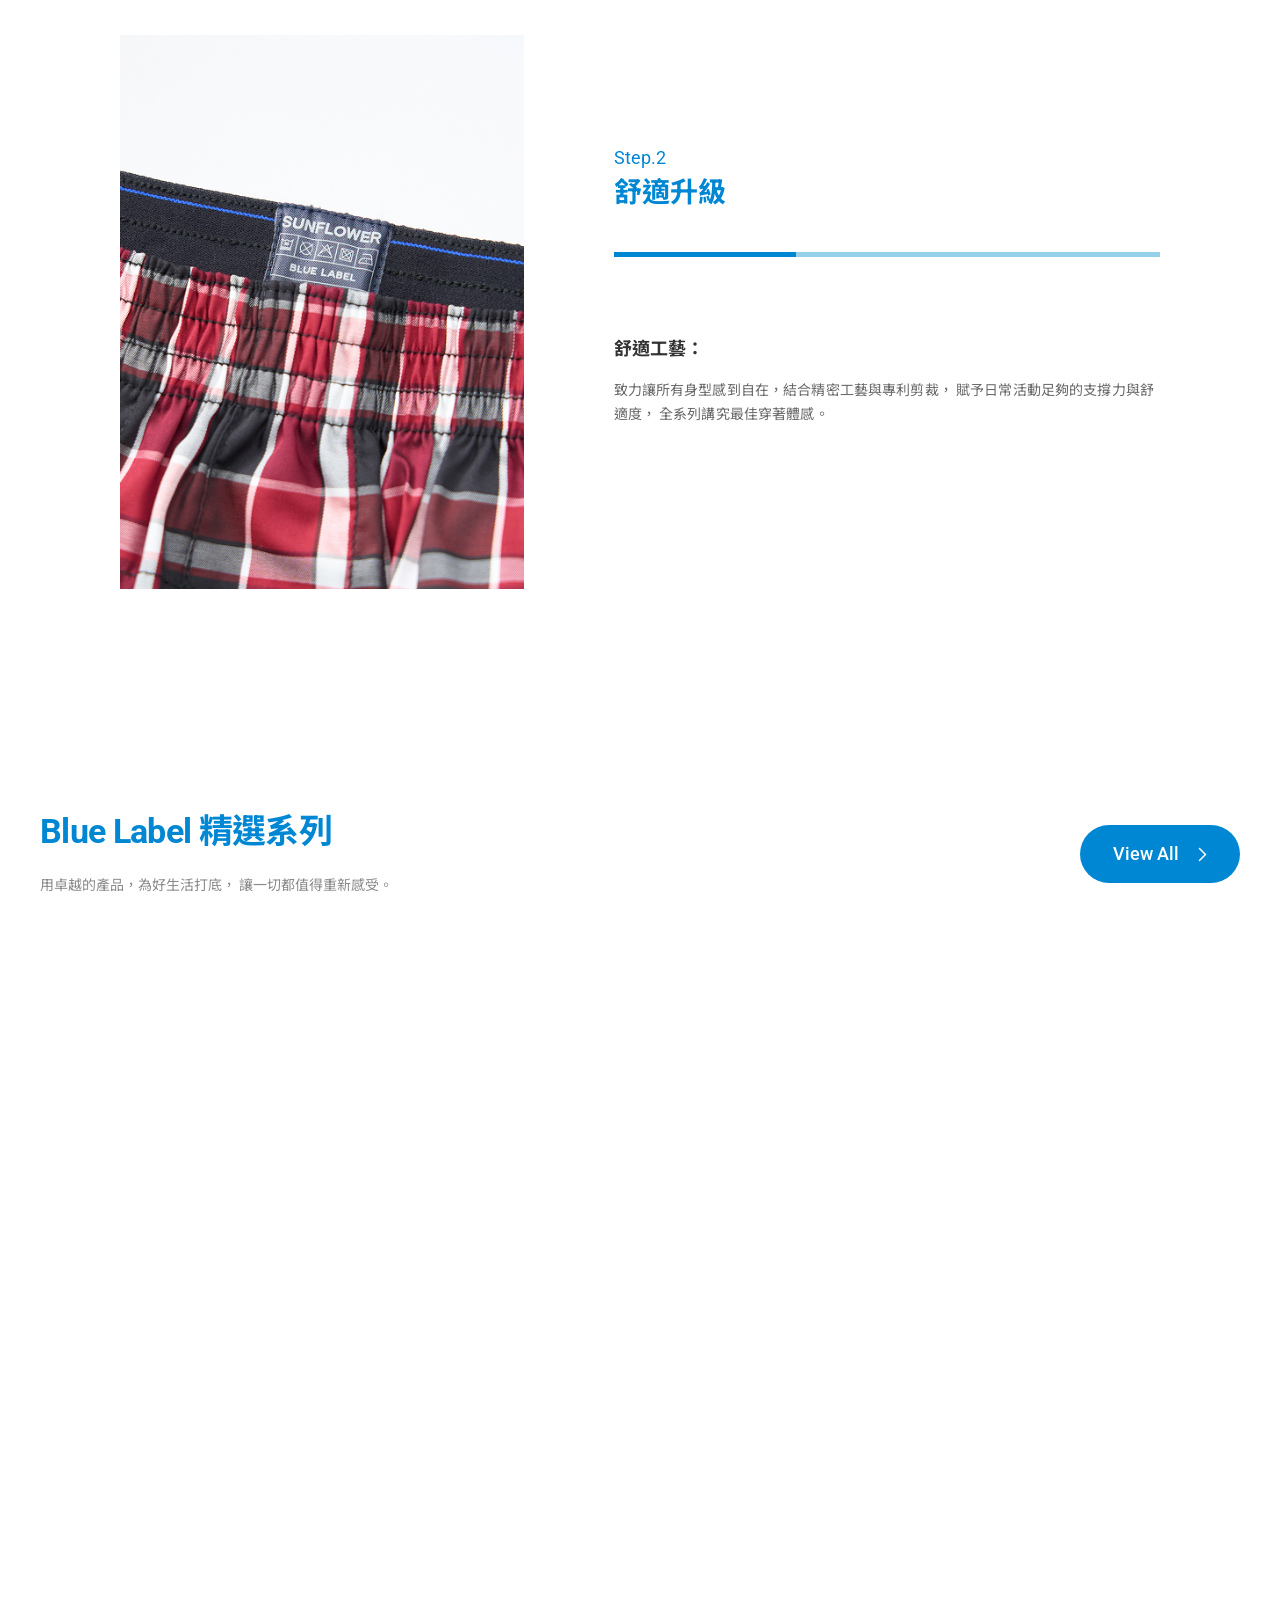
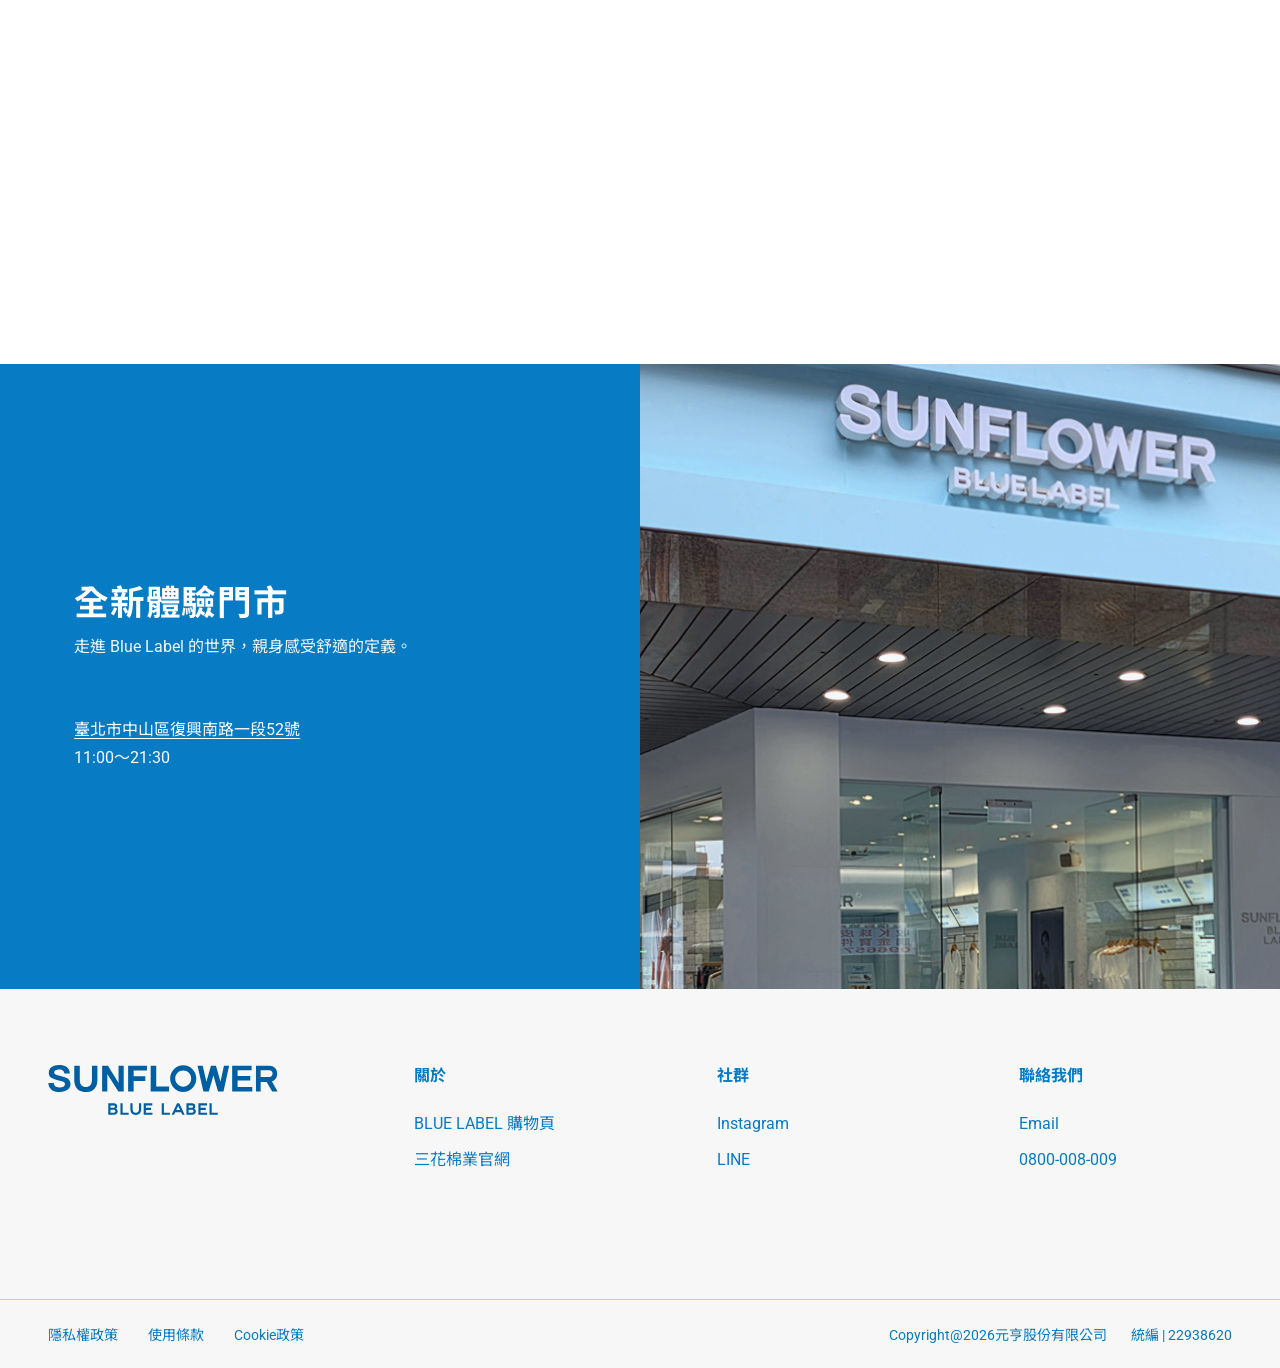
==== commit 6fe85825: "剩下三個特點，等設計師的原始檔案" ====
--- a/src/html/index.html
+++ b/src/html/index.html
@@ -9,6 +9,14 @@
     <title>Sunflower Blue Label</title>
 
     <link rel="stylesheet" href="../css/index.css">
+
+    <link rel="preconnect" href="https://fonts.googleapis.com">
+    <link rel="preconnect" href="https://fonts.gstatic.com" crossorigin>
+
+    <link
+      href="https://fonts.googleapis.com/css2?family=Noto+Sans+TC:wght@400;500;600;700&family=Roboto:wght@400;500;700&display=swap"
+      rel="stylesheet"
+    >
   </head>
 
   <body>
@@ -16,7 +24,7 @@
     <header class="site-header" data-header>
       <div class="site-header__inner">
         <a class="brand" href="#top" aria-label="Sunflower Blue Label 首頁">
-          <img src="images/logo-header.svg" alt="Sunflower Blue Label">
+          <img src="../images/logo-header.svg" alt="Sunflower Blue Label">
         </a>
 
         <button
@@ -80,20 +88,1081 @@
         </a>
       </section>
 
-      <!-- 下一區內容示意 -->
-      <section class="content-section" id="series">
-        <div class="content-section__inner">
-          <p class="content-section__label">
-            BLUE LABEL
-          </p>
-
-          <h2>從日常出發的舒適系列</h2>
-
-          <p>
-            此區可接續商品系列、品牌故事或其他首頁內容。
-          </p>
+
+      <!-- 影片放置區 -->
+      <section  class="sfb-film-section" aria-labelledby="sfb-film-title">
+        <div class="sfb-film-section__inner">
+          <h2
+            class="sfb-film-title"
+            id="sfb-film-title"
+          >
+            <span>Define,</span>
+            <span>and Feel Again.</span>
+          </h2>
+
+          <div class="sfb-film-player">
+            <div
+              class="sfb-film-player__ratio"
+              data-sfb-film
+            >
+              <!--
+                請把 VIDEO_ID 換成實際 YouTube 影片 ID。
+
+                例如：
+                https://www.youtube.com/watch?v=abcdefghijk
+
+                VIDEO_ID 就是：
+                abcdefghijk
+              -->
+              <iframe
+                src="https://www.youtube.com/embed/nfEk_VcGQBo?si=A8SM9mXGQCcz4vzO"
+                title="SUNFLOWER BLUE LABEL 品牌影片"
+                loading="lazy"
+                allow="accelerometer; autoplay; clipboard-write; encrypted-media; gyroscope; picture-in-picture; web-share"
+                allowfullscreen
+              ></iframe>
+            </div>
+          </div>
         </div>
       </section>
+
+
+      <!-- 故事 -->
+      <section  class="sfb-story-section"  data-sfb-story  aria-labelledby="sfb-story-title">
+        <!-- SCSS 格線背景 -->
+        <div
+          class="sfb-story-grid"
+          aria-hidden="true"
+        ></div>
+
+        <div class="sfb-story-section__inner">
+          <div
+            class="sfb-story-visual"
+            data-sfb-story-visual
+          >
+            <img
+              src="../images/story.png"
+              alt="SUNFLOWER BLUE LABEL 藍色包裝設計"
+            >
+          </div>
+
+          <div
+            class="sfb-story-copy"
+            data-sfb-story-copy
+          >
+            <h2
+              class="sfb-story-title"
+              id="sfb-story-title"
+            >
+              重塑生活感受
+            </h2>
+
+            <p class="sfb-story-lead">
+              五十餘年工藝，深入在地日常。
+            </p>
+
+            <p class="sfb-story-description">
+              用卓越的產品，為好生活打底，讓一切都值得重新感受。
+            </p>
+          </div>
+        </div>
+      </section>
+
+
+      <!-- 特色01 -->
+      <section class="sfb-cotton-section" data-sfb-cotton aria-labelledby="sfb-cotton-title">
+        <div class="sfb-cotton-section__inner">
+
+          <div class="sfb-cotton-media">
+            <img
+              src="../images/feature01.png"
+              alt="Blue Label 高針數純棉布料"
+              loading="lazy"
+            >
+          </div>
+
+          <div class="sfb-cotton-content">
+            <div class="sfb-cotton-content__top">
+
+              <h2
+                class="sfb-cotton-title"
+                id="sfb-cotton-title"
+              >
+                Blue Label獨家研發布科技<br>
+                為舒適設立新標準
+              </h2>
+
+              <div
+                class="sfb-section-line"
+                aria-hidden="true"
+              ></div>
+
+            </div>
+
+            <div class="sfb-cotton-content__bottom">
+
+              <h3 class="sfb-cotton-subtitle">
+                精選高支數、高織數、高針數100%純棉
+              </h3>
+
+              <p class="sfb-cotton-description">
+                高針數細膩工藝打造5倍柔軟極致觸感，全方位高透氣、
+                高親膚、高彈性的自在體驗，讓基本款不止於基本。
+              </p>
+
+            </div>
+          </div>
+
+        </div>
+      </section>
+
+
+      <!-- 特色02 -->
+      <section class="sfb-reflex-section" data-sfb-reflex aria-labelledby="sfb-reflex-title">
+        <div class="sfb-reflex-sticky">
+
+          <div class="sfb-reflex-layout">
+
+            <!-- 左側／手機上方圖片 -->
+            <div class="sfb-reflex-media">
+
+              <figure
+                class="sfb-reflex-slide is-active"
+                data-sfb-reflex-slide="0"
+              >
+                <img
+                  src="../images/f01.webp"
+                  alt="Re-Flex 高透氣布料"
+                  loading="lazy"
+                >
+              </figure>
+
+              <figure
+                class="sfb-reflex-slide"
+                data-sfb-reflex-slide="1"
+                aria-hidden="true"
+              >
+                <img
+                  src="../images/f02.webp"
+                  alt="Re-Flex 高親膚布料"
+                  loading="lazy"
+                >
+              </figure>
+
+              <figure
+                class="sfb-reflex-slide"
+                data-sfb-reflex-slide="2"
+                aria-hidden="true"
+              >
+                <img
+                  src="../images/f03.jpg"
+                  alt="Re-Flex 高彈性布料"
+                  loading="lazy"
+                >
+              </figure>
+
+            </div>
+
+            <!-- 右側／手機下方內容 -->
+            <div class="sfb-reflex-content">
+
+              <div class="sfb-reflex-heading">
+
+                <h2
+                  class="sfb-reflex-title"
+                  id="sfb-reflex-title"
+                >
+                  <span class="sfb-reflex-title__en">
+                    Re-Flex<sup>™</sup>
+                  </span>
+
+                  <span class="sfb-reflex-title__zh">
+                    棉質科技
+                  </span>
+                </h2>
+
+                <div
+                  class="sfb-section-line"
+                  aria-hidden="true"
+                ></div>
+
+              </div>
+
+              <ol class="sfb-reflex-list">
+
+                <!-- 01 高透氣 -->
+                <li
+                  class="sfb-reflex-item is-active"
+                  data-sfb-reflex-item="0"
+                >
+                  <button
+                    class="sfb-reflex-item__button"
+                    type="button"
+                    aria-current="step"
+                  >
+                    <span
+                      class="sfb-reflex-item__icon"
+                      aria-hidden="true"
+                    >
+                      <img
+                        class="sfb-reflex-item__icon-default"
+                        src="../images/Sunflower-2.svg"
+                        alt=""
+                      >
+
+                      <img
+                        class="sfb-reflex-item__icon-active"
+                        src="../images/Sunflower-2-h.svg"
+                        alt=""
+                      >
+                    </span>
+
+                    <span class="sfb-reflex-item__content">
+                      <strong class="sfb-reflex-item__title">
+                        Re-Flex<sup>™</sup> 高透氣
+                      </strong>
+
+                      <span class="sfb-reflex-item__description">
+                        全天擁抱透氣舒適
+                      </span>
+                    </span>
+                  </button>
+                </li>
+
+                <!-- 02 高親膚 -->
+                <li
+                  class="sfb-reflex-item"
+                  data-sfb-reflex-item="1"
+                >
+                  <button
+                    class="sfb-reflex-item__button"
+                    type="button"
+                  >
+                    <span
+                      class="sfb-reflex-item__icon"
+                      aria-hidden="true"
+                    >
+                      <img
+                        class="sfb-reflex-item__icon-default"
+                        src="../images/Sunflower-3.svg"
+                        alt=""
+                      >
+
+                      <img
+                        class="sfb-reflex-item__icon-active"
+                        src="../images/Sunflower-3-h.svg"
+                        alt=""
+                      >
+                    </span>
+
+                    <span class="sfb-reflex-item__content">
+                      <strong class="sfb-reflex-item__title">
+                        Re-Flex<sup>™</sup> 高親膚
+                      </strong>
+
+                      <span class="sfb-reflex-item__description">
+                        溫柔細緻肌膚觸感
+                      </span>
+                    </span>
+                  </button>
+                </li>
+
+                <!-- 03 高彈性 -->
+                <li
+                  class="sfb-reflex-item"
+                  data-sfb-reflex-item="2"
+                >
+                  <button
+                    class="sfb-reflex-item__button"
+                    type="button"
+                  >
+                    <span
+                      class="sfb-reflex-item__icon"
+                      aria-hidden="true"
+                    >
+                      <img
+                        class="sfb-reflex-item__icon-default"
+                        src="../images/Sunflower-4.svg"
+                        alt=""
+                      >
+
+                      <img
+                        class="sfb-reflex-item__icon-active"
+                        src="../images/Sunflower-4-h.svg"
+                        alt=""
+                      >
+                    </span>
+
+                    <span class="sfb-reflex-item__content">
+                      <strong class="sfb-reflex-item__title">
+                        Re-Flex<sup>™</sup> 高彈性
+                      </strong>
+
+                      <span class="sfb-reflex-item__description">
+                        彈性支撐自在活動
+                      </span>
+                    </span>
+                  </button>
+                </li>
+
+              </ol>
+
+              <!-- 手機版目前進度 -->
+              <div
+                class="sfb-reflex-progress"
+                aria-hidden="true"
+              >
+                <span class="sfb-reflex-progress__bar"></span>
+              </div>
+
+            </div>
+
+          </div>
+
+        </div>
+      </section>
+
+
+      <!-- Blue Label 極致棉柔系列 -->
+      <section class="sfb-product-series" aria-labelledby="sfb-product-series-title" data-sfb-product-series>
+        <!-- 背景大型移動文字 -->
+        <div
+          class="sfb-product-series__marquee"
+          aria-hidden="true"
+        >
+          <!-- 上層 -->
+          <div
+            class="
+              sfb-product-series__marquee-row
+              sfb-product-series__marquee-row--top
+            "
+          >
+            <div class="sfb-product-series__marquee-track">
+              <span>BLUE LABEL</span>
+              <span>BLUE LABEL</span>
+              <span>BLUE LABEL</span>
+              <span>BLUE LABEL</span>
+            </div>
+          </div>
+
+          <!-- 中層 -->
+          <div
+            class="
+              sfb-product-series__marquee-row
+              sfb-product-series__marquee-row--middle
+            "
+          >
+            <div class="sfb-product-series__marquee-track">
+              <span>BLUE LABEL</span>
+              <span>BLUE LABEL</span>
+              <span>BLUE LABEL</span>
+              <span>BLUE LABEL</span>
+            </div>
+          </div>
+
+          <!-- 下層 -->
+          <div
+            class="
+              sfb-product-series__marquee-row
+              sfb-product-series__marquee-row--bottom
+            "
+          >
+            <div class="sfb-product-series__marquee-track">
+              <span>BLUE LABEL</span>
+              <span>BLUE LABEL</span>
+              <span>BLUE LABEL</span>
+              <span>BLUE LABEL</span>
+            </div>
+          </div>
+        </div>
+
+        <div class="sfb-product-series__inner">
+
+          <!-- 文字 -->
+          <header class="sfb-product-series__header">
+            <p class="sfb-product-series__eyebrow">
+              Design by Sunflower
+            </p>
+
+            <h2
+              class="sfb-product-series__title"
+              id="sfb-product-series-title"
+            >
+              Blue Label 極致棉柔系列
+            </h2>
+
+            <p class="sfb-product-series__description">
+              深耕台灣五十餘年的三花棉業，專注講究契合生活的棉質工藝。
+              Blue Label延續三花的精神，融合全新Re-Flex™棉質科技並升級經典設計，
+              回應身體真正的需求。極致棉柔的觸感、輕盈透氣的工藝，
+              再定義日常內著的體感標準，全方位支撐工作、運動與居家生活。
+            </p>
+          </header>
+
+          <!-- 商品圖片 -->
+          <div
+            class="sfb-product-series__viewport"
+            data-sfb-product-viewport
+          >
+            <div class="sfb-product-series__grid">
+
+              <!-- 左上 -->
+              <a
+                class="sfb-product-card sfb-product-card--left-top"
+                href="/products/blue-label-t-shirt"
+                aria-label="查看 Blue Label 圓領短袖商品"
+              >
+                <img
+                  src="../images/series04.png"
+                  alt="Blue Label 圓領短袖領口與標誌"
+                  loading="lazy"
+                >
+              </a>
+
+              <!-- 左下 -->
+              <a
+                class="sfb-product-card sfb-product-card--left-bottom"
+                href="/products/blue-label-vest"
+                aria-label="查看 Blue Label 男性背心商品"
+              >
+                <img
+                  src="../images/series05.png"
+                  alt="Blue Label 男性白色背心"
+                  loading="lazy"
+                >
+              </a>
+
+              <!-- 中間主圖 -->
+              <a
+                class="sfb-product-card sfb-product-card--main"
+                href="/products/blue-label-crew-neck"
+                aria-label="查看 Blue Label 男性圓領短袖商品"
+              >
+                <img
+                  src="../images/series01.png"
+                  alt="男性穿著 Blue Label 深藍色圓領短袖"
+                  loading="lazy"
+                >
+              </a>
+
+              <!-- 右上 -->
+              <a
+                class="sfb-product-card sfb-product-card--right-top"
+                href="/products/blue-label-boxer"
+                aria-label="查看 Blue Label 黑色平口褲商品"
+              >
+                <img
+                  src="../images/series02.png"
+                  alt="Blue Label 黑色平口褲"
+                  loading="lazy"
+                >
+              </a>
+
+              <!-- 右下 -->
+              <a
+                class="sfb-product-card sfb-product-card--right-bottom"
+                href="/products/blue-label-plaid-boxer"
+                aria-label="查看 Blue Label 格紋平口褲商品"
+              >
+                <img
+                  src="../images/series03.png"
+                  alt="Blue Label 紅黑格紋平口褲"
+                  loading="lazy"
+                >
+              </a>
+
+            </div>
+          </div>
+
+        </div>
+      </section>
+
+
+      <!-- 升級資訊 -->
+      <section class="sfb-comfort">
+        <div class="sfb-comfort__inner">
+          <h2 class="sfb-comfort__heading">
+            全新升級舒適體驗
+          </h2>
+
+          <!-- Step 1：棉柔升級 -->
+
+          <article
+            class="sfb-comfort-step sfb-comfort-step--step-1"
+            data-sfb-comfort-slider
+            data-autoplay-delay="3000"
+          >
+            <div class="sfb-comfort-step__layout">
+              <!-- 左側文字 -->
+              <div class="sfb-comfort-step__content">
+                <header class="sfb-comfort-step__header">
+                  <span class="sfb-comfort-step__number">
+                    Step.1
+                  </span>
+
+                  <h3 class="sfb-comfort-step__title">
+                    棉柔升級
+                  </h3>
+
+                  <div
+                    class="sfb-comfort-step__progress"
+                    aria-hidden="true"
+                  >
+                    <span
+                      class="sfb-comfort-step__progress-item is-active"
+                      data-sfb-comfort-progress
+                    ></span>
+
+                    <span
+                      class="sfb-comfort-step__progress-item"
+                      data-sfb-comfort-progress
+                    ></span>
+
+                    <span
+                      class="sfb-comfort-step__progress-item"
+                      data-sfb-comfort-progress
+                    ></span>
+                  </div>
+                </header>
+
+                <!-- Step 1 文字輪播 -->
+                <div class="sfb-comfort-step__texts">
+                  <div
+                    class="sfb-comfort-copy is-active"
+                    data-sfb-comfort-copy
+                  >
+                    <h4 class="sfb-comfort-copy__title">
+                      親膚柔軟：
+                    </h4>
+
+                    <p class="sfb-comfort-copy__description">
+                      使用過往只見於頂級衣物的高支數、高織數、
+                      高針數棉料。支數越高，布料則越柔軟；
+                      織數越高，布料則越細密；針數越高，
+                      布料則越細膩。
+                    </p>
+                  </div>
+
+                  <div
+                    class="sfb-comfort-copy"
+                    data-sfb-comfort-copy
+                  >
+                    <h4 class="sfb-comfort-copy__title">
+                      耐洗耐穿：
+                    </h4>
+
+                    <p class="sfb-comfort-copy__description">
+                      嚴選高等級的匹馬棉、長絨棉，質地堅韌，
+                      實現不易起毛球、不易變形、耐洗耐穿的特性，
+                      以穩定陪伴為使命。
+                    </p>
+                  </div>
+
+                  <div
+                    class="sfb-comfort-copy"
+                    data-sfb-comfort-copy
+                  >
+                    <h4 class="sfb-comfort-copy__title">
+                      吸汗透氣：
+                    </h4>
+
+                    <p class="sfb-comfort-copy__description">
+                      所有款式材質皆為100%純棉，
+                      確保肌膚全天候的透氣舒適，
+                      帶來乾爽自在的穿著感受。
+                    </p>
+                  </div>
+                </div>
+              </div>
+
+              <!-- 右側圖片輪播 -->
+              <div class="sfb-comfort-step__media">
+                <div
+                  class="sfb-comfort-image is-active"
+                  data-sfb-comfort-image
+                >
+                  <img
+                    src="../images/up010.png"
+                    alt="深藍色柔軟棉質布料細節"
+                  >
+                </div>
+
+                <div
+                  class="sfb-comfort-image"
+                  data-sfb-comfort-image
+                >
+                  <img
+                    src="../images/up011.png"
+                    alt="耐洗耐穿棉料細節"
+                  >
+                </div>
+
+                <div
+                  class="sfb-comfort-image"
+                  data-sfb-comfort-image
+                >
+                  <img
+                    src="../images/up012.png"
+                    alt="吸汗透氣棉料細節"
+                  >
+                </div>
+              </div>
+            </div>
+          </article>
+
+          <!-- Step 2：舒適升級 -->
+
+          <article
+            class="sfb-comfort-step sfb-comfort-step--step-2"
+            data-sfb-comfort-slider
+            data-autoplay-delay="3000"
+          >
+            <div class="sfb-comfort-step__layout">
+              <!-- 左側圖片輪播 -->
+              <div class="sfb-comfort-step__media">
+                <div
+                  class="sfb-comfort-image is-active"
+                  data-sfb-comfort-image
+                >
+                  <img
+                    src="../images/up020.png"
+                    alt="藍標系列四角褲腰頭與布料細節"
+                  >
+                </div>
+
+                <div
+                  class="sfb-comfort-image"
+                  data-sfb-comfort-image
+                >
+                  <img
+                    src="../images/up021.png"
+                    alt="藍標系列鬆緊帶細節"
+                  >
+                </div>
+
+                <div
+                  class="sfb-comfort-image"
+                  data-sfb-comfort-image
+                >
+                  <img
+                    src="../images/up022.png"
+                    alt="藍標系列鈕扣與工藝細節"
+                  >
+                </div>
+              </div>
+
+              <!-- 右側文字 -->
+              <div class="sfb-comfort-step__content">
+                <header class="sfb-comfort-step__header">
+                  <span class="sfb-comfort-step__number">
+                    Step.2
+                  </span>
+
+                  <h3 class="sfb-comfort-step__title">
+                    舒適升級
+                  </h3>
+
+                  <div
+                    class="sfb-comfort-step__progress"
+                    aria-hidden="true"
+                  >
+                    <span
+                      class="sfb-comfort-step__progress-item is-active"
+                      data-sfb-comfort-progress
+                    ></span>
+
+                    <span
+                      class="sfb-comfort-step__progress-item"
+                      data-sfb-comfort-progress
+                    ></span>
+
+                    <span
+                      class="sfb-comfort-step__progress-item"
+                      data-sfb-comfort-progress
+                    ></span>
+                  </div>
+                </header>
+
+                <!-- Step 2 文字輪播 -->
+                <div class="sfb-comfort-step__texts">
+                  <div
+                    class="sfb-comfort-copy is-active"
+                    data-sfb-comfort-copy
+                  >
+                    <h4 class="sfb-comfort-copy__title">
+                      舒適工藝：
+                    </h4>
+
+                    <p class="sfb-comfort-copy__description">
+                      致力讓所有身型感到自在，結合精密工藝與專利剪裁，
+                      賦予日常活動足夠的支撐力與舒適度，
+                      全系列講究最佳穿著體感。
+                    </p>
+                  </div>
+
+                  <div
+                    class="sfb-comfort-copy"
+                    data-sfb-comfort-copy
+                  >
+                    <h4 class="sfb-comfort-copy__title">
+                      鬆緊自在：
+                    </h4>
+
+                    <p class="sfb-comfort-copy__description">
+                      內褲運用特殊材質鬆緊帶，
+                      長期保持不緊勒、不鬆落，
+                      舒適貼合腰部並維持穩定支撐。
+                    </p>
+                  </div>
+
+                  <div
+                    class="sfb-comfort-copy"
+                    data-sfb-comfort-copy
+                  >
+                    <h4 class="sfb-comfort-copy__title">
+                      質感到位：
+                    </h4>
+
+                    <p class="sfb-comfort-copy__description">
+                      從高品質棉料透出的細緻光澤，
+                      到內褲搭配的貝殼紋鈕扣，
+                      觸感與質感並存。
+                    </p>
+                  </div>
+                </div>
+              </div>
+            </div>
+          </article>
+        </div>
+      </section>
+
+
+      <!-- 產品區塊 -->
+      <section class="sfb-featured-products" data-sfb-featured-products>
+        <div class="sfb-featured-products__inner">
+          <!-- Header -->
+          <header class="sfb-featured-products__header">
+            <div class="sfb-featured-products__heading-group">
+              <h2 class="sfb-featured-products__title">
+                Blue Label 精選系列
+              </h2>
+
+              <p class="sfb-featured-products__description">
+                用卓越的產品，為好生活打底，
+                讓一切都值得重新感受。
+              </p>
+            </div>
+
+            <a
+              class="sfb-featured-products__view-all"
+              href="#"
+              aria-label="查看全部 Blue Label 商品"
+            >
+              <span>View All</span>
+
+              <svg
+                viewBox="0 0 12 20"
+                aria-hidden="true"
+              >
+                <path
+                  d="M2 2L10 10L2 18"
+                  fill="none"
+                  stroke="currentColor"
+                  stroke-width="2"
+                  stroke-linecap="round"
+                  stroke-linejoin="round"
+                />
+              </svg>
+            </a>
+          </header>
+
+          <!-- Product Grid / Mobile Slider -->
+          <div class="sfb-featured-products__viewport">
+            <div class="sfb-featured-products__grid">
+              <!-- Product 1 -->
+              <article
+                class="sfb-featured-product"
+                data-sfb-featured-product
+              >
+                <a
+                  class="sfb-featured-product__link"
+                  href="#"
+                >
+                  <div class="sfb-featured-product__image">
+                    <img
+                      src="../images/featured-product-01.jpg"
+                      alt="極致棉柔內衣"
+                    >
+                  </div>
+
+                  <div class="sfb-featured-product__content">
+                    <h3 class="sfb-featured-product__title">
+                      極致棉柔內衣
+                    </h3>
+
+                    <p class="sfb-featured-product__description">
+                      輕盈透氣的工藝
+                    </p>
+                  </div>
+                </a>
+
+                <a
+                  class="sfb-featured-product__button"
+                  href="#"
+                >
+                  立即購買
+                </a>
+              </article>
+
+              <!-- Product 2 -->
+              <article
+                class="sfb-featured-product"
+                data-sfb-featured-product
+              >
+                <a
+                  class="sfb-featured-product__link"
+                  href="#"
+                >
+                  <div class="sfb-featured-product__image">
+                    <img
+                      src="../images/featured-product-02.jpg"
+                      alt="極致棉柔平口褲"
+                    >
+                  </div>
+
+                  <div class="sfb-featured-product__content">
+                    <h3 class="sfb-featured-product__title">
+                      極致棉柔平口褲
+                    </h3>
+
+                    <p class="sfb-featured-product__description">
+                      給生活一件新標準
+                    </p>
+                  </div>
+                </a>
+
+                <a
+                  class="sfb-featured-product__button"
+                  href="#"
+                >
+                  立即購買
+                </a>
+              </article>
+
+              <!-- Product 3 -->
+              <article
+                class="sfb-featured-product"
+                data-sfb-featured-product
+              >
+                <a
+                  class="sfb-featured-product__link"
+                  href="#"
+                >
+                  <div class="sfb-featured-product__image">
+                    <img
+                      src="../images/featured-product-03.jpg"
+                      alt="極致棉柔針織平口褲"
+                    >
+                  </div>
+
+                  <div class="sfb-featured-product__content">
+                    <h3 class="sfb-featured-product__title">
+                      極致棉柔針織平口褲
+                    </h3>
+
+                    <p class="sfb-featured-product__description">
+                      極致觸感，舒適本質
+                    </p>
+                  </div>
+                </a>
+
+                <a
+                  class="sfb-featured-product__button"
+                  href="#"
+                >
+                  立即購買
+                </a>
+              </article>
+
+              <!-- Product 4 -->
+              <article
+                class="sfb-featured-product"
+                data-sfb-featured-product
+              >
+                <a
+                  class="sfb-featured-product__link"
+                  href="#"
+                >
+                  <div class="sfb-featured-product__image">
+                    <img
+                      src="../images/featured-product-04.jpg"
+                      alt="極致棉柔短袖T恤"
+                    >
+                  </div>
+
+                  <div class="sfb-featured-product__content">
+                    <h3 class="sfb-featured-product__title">
+                      極致棉柔短袖T恤
+                    </h3>
+
+                    <p class="sfb-featured-product__description">
+                      必備升級基本款
+                    </p>
+                  </div>
+                </a>
+
+                <a
+                  class="sfb-featured-product__button"
+                  href="#"
+                >
+                  立即購買
+                </a>
+              </article>
+
+              <!-- Product 5 -->
+              <article
+                class="sfb-featured-product"
+                data-sfb-featured-product
+              >
+                <a
+                  class="sfb-featured-product__link"
+                  href="#"
+                >
+                  <div class="sfb-featured-product__image">
+                    <img
+                      src="../images/featured-product-05.jpg"
+                      alt="極致棉柔短褲"
+                    >
+                  </div>
+
+                  <div class="sfb-featured-product__content">
+                    <h3 class="sfb-featured-product__title">
+                      極致棉柔短褲
+                    </h3>
+
+                    <p class="sfb-featured-product__description">
+                      平衡舒適與質感
+                    </p>
+                  </div>
+                </a>
+
+                <a
+                  class="sfb-featured-product__button"
+                  href="#"
+                >
+                  立即購買
+                </a>
+              </article>
+
+              <!-- Product 6 -->
+              <article
+                class="sfb-featured-product"
+                data-sfb-featured-product
+              >
+                <a
+                  class="sfb-featured-product__link"
+                  href="#"
+                >
+                  <div class="sfb-featured-product__image">
+                    <img
+                      src="../images/featured-product-06.jpg"
+                      alt="極致棉柔短袖T恤"
+                    >
+                  </div>
+
+                  <div class="sfb-featured-product__content">
+                    <h3 class="sfb-featured-product__title">
+                      極致棉柔短袖T恤
+                    </h3>
+
+                    <p class="sfb-featured-product__description">
+                      設計最百搭的經典服飾
+                    </p>
+                  </div>
+                </a>
+
+                <a
+                  class="sfb-featured-product__button"
+                  href="#"
+                >
+                  立即購買
+                </a>
+              </article>
+
+              <!-- Product 7 -->
+              <article
+                class="sfb-featured-product"
+                data-sfb-featured-product
+              >
+                <a
+                  class="sfb-featured-product__link"
+                  href="#"
+                >
+                  <div class="sfb-featured-product__image">
+                    <img
+                      src="../images/featured-product-07.jpg"
+                      alt="極致棉柔平口褲"
+                    >
+                  </div>
+
+                  <div class="sfb-featured-product__content">
+                    <h3 class="sfb-featured-product__title">
+                      極致棉柔平口褲
+                    </h3>
+
+                    <p class="sfb-featured-product__description">
+                      給生活一件新標準
+                    </p>
+                  </div>
+                </a>
+
+                <a
+                  class="sfb-featured-product__button"
+                  href="#"
+                >
+                  立即購買
+                </a>
+              </article>
+
+              <!-- Product 8 -->
+              <article
+                class="sfb-featured-product"
+                data-sfb-featured-product
+              >
+                <a
+                  class="sfb-featured-product__link"
+                  href="#"
+                >
+                  <div class="sfb-featured-product__image">
+                    <img
+                      src="../images/featured-product-08.jpg"
+                      alt="極致棉柔內衣"
+                    >
+                  </div>
+
+                  <div class="sfb-featured-product__content">
+                    <h3 class="sfb-featured-product__title">
+                      極致棉柔內衣
+                    </h3>
+
+                    <p class="sfb-featured-product__description">
+                      輕盈透氣的工藝
+                    </p>
+                  </div>
+                </a>
+
+                <a
+                  class="sfb-featured-product__button"
+                  href="#"
+                >
+                  立即購買
+                </a>
+              </article>
+            </div>
+          </div>
+        </div>
+      </section>
+
 
       <!-- 門市資訊 -->
       <section class="sfb-store-section" id="store" data-sfb-store>
@@ -134,7 +1203,7 @@
 
               <div class="sfb-store-visual">
                 <img
-                  src="images/store/store01.png"
+                  src="../images/store/store01.png"
                   alt="SUNFLOWER BLUE LABEL 體驗門市外觀"
                 >
               </div>
@@ -175,7 +1244,7 @@
 
               <div class="sfb-store-visual">
                 <img
-                  src="images/store/store02.png"
+                  src="../images/store/store02.png"
                   alt="SUNFLOWER BLUE LABEL 城市概念門市"
                 >
               </div>
@@ -216,7 +1285,7 @@
 
               <div class="sfb-store-visual">
                 <img
-                  src="images/store/store03.png"
+                  src="../images/store/store03.png"
                   alt="SUNFLOWER BLUE LABEL 生活體驗門市"
                 >
               </div>
@@ -231,6 +1300,9 @@
           ></div>
         </div>
       </section>
+
+
+      
     </main>
 
 
@@ -245,13 +1317,7 @@
             href="#top"
             aria-label="SUNFLOWER BLUE LABEL 首頁"
           >
-            <span class="sfb-footer-brand__main">
-              SUNFLOWER
-            </span>
-
-            <span class="sfb-footer-brand__sub">
-              BLUE LABEL
-            </span>
+            <img src="../images/logo-header.svg">
           </a>
 
           <!-- 關於 -->
@@ -304,7 +1370,7 @@
 
             <ul class="sfb-footer-links">
               <li>
-                <a href="mailto:service@example.com">
+                <a href="mailto:service@example.com" target="_blank">
                   Email
                 </a>
               </li>
@@ -336,7 +1402,7 @@
             </span>
 
             <span>
-              統編|22938620
+              統編&nbsp;|&nbsp;22938620
             </span>
           </div>
         </div>
--- a/src/css/index.css
+++ b/src/css/index.css
@@ -1,2 +1,2 @@
 @charset "UTF-8";
-:root{--header-height: 74px;--hero-image-opacity: 0.65;--hero-image-shift: 0px;--hero-scroll-fade: 0}*,*::before,*::after{box-sizing:border-box}html{scroll-behavior:smooth}body{margin:0;color:#666;background-color:#fff;font-family:Arial,"Noto Sans TC","PingFang TC","Microsoft JhengHei",sans-serif}body.menu-open{overflow:hidden}a{color:inherit;text-decoration:none}button{font:inherit}.site-header{position:fixed;z-index:100;top:0;right:0;left:0;height:var(--header-height);color:#0077c8;transition:background-color .4s ease,box-shadow .4s ease,backdrop-filter .4s ease}.site-header::before{position:absolute;z-index:0;inset:0;content:"";background-color:rgba(154,203,234,.96);transition:background-color .4s ease,box-shadow .4s ease}.site-header.is-scrolled{box-shadow:0 5px 20px rgba(0,70,120,.08);backdrop-filter:blur(12px);-webkit-backdrop-filter:blur(12px)}.site-header.is-scrolled::before{background-color:rgba(255,255,255,.88)}.site-header.is-menu-open::before{background-color:rgba(255,255,255,.96)}.site-header__inner{position:relative;z-index:2;display:flex;align-items:center;justify-content:space-between;width:min(100% - 48px,1160px);height:100%;margin:0 auto}.brand{display:inline-flex;flex-direction:column;align-items:center;justify-content:center;color:#0077c8;line-height:1}.brand__main{font-size:17px;font-weight:800;letter-spacing:-0.02em}.brand__sub{margin-top:3px;font-size:7px;font-weight:700;letter-spacing:.08em}.menu-button{position:relative;z-index:102;display:flex;flex-direction:column;align-items:center;justify-content:center;gap:6px;width:44px;height:44px;padding:0;border:0;color:#0077c8;background-color:rgba(0,0,0,0);cursor:pointer;appearance:none}.menu-button span{display:block;width:22px;height:2px;border-radius:10px;background-color:currentColor;transform-origin:center;transition:transform .3s ease,opacity .25s ease}.menu-button[aria-expanded=true] span:nth-child(1){transform:translateY(8px) rotate(45deg)}.menu-button[aria-expanded=true] span:nth-child(2){opacity:0}.menu-button[aria-expanded=true] span:nth-child(3){transform:translateY(-8px) rotate(-45deg)}.main-menu{position:fixed;z-index:99;inset:0;display:flex;visibility:hidden;flex-direction:column;align-items:center;justify-content:center;gap:30px;padding:calc(var(--header-height) + 30px) 24px 40px;background-color:rgba(235,247,253,.98);opacity:0;transform:translateY(-20px);pointer-events:none;transition:visibility .35s,opacity .35s ease,transform .35s ease}.main-menu a{position:relative;color:#0077c8;font-size:22px;font-weight:700;letter-spacing:.06em}.main-menu a::after{position:absolute;right:0;bottom:-8px;left:0;width:0;height:1px;margin:auto;content:"";background-color:currentColor;transition:width .3s ease}.main-menu a:hover::after{width:100%}.main-menu.is-open{visibility:visible;opacity:1;transform:translateY(0);pointer-events:auto}.hero{position:relative;height:100vh;height:100svh;min-height:680px;margin-top:var(--header-height);height:calc(100svh - var(--header-height));min-height:calc(680px - var(--header-height));overflow:hidden;background-color:#fff}.hero__media{position:absolute;z-index:0;top:0;right:0;left:0;height:calc(100% + 90px);overflow:hidden}.hero__image{position:absolute;inset:0;background-image:url("../images/banner-img.png");background-repeat:no-repeat;background-position:center top;background-size:cover;opacity:var(--hero-image-opacity);transform:translate3d(0, var(--hero-image-shift), 0) scale(1.01);transform-origin:center top;will-change:transform,opacity}.hero__fade{position:absolute;z-index:1;inset:0;background-color:#fff;opacity:var(--hero-scroll-fade);pointer-events:none;will-change:opacity}.hero__content{position:absolute;z-index:2;top:57%;left:50%;width:min(620px,48vw);text-align:center;transform:translate(-50%, -50%)}.hero__eyebrow{margin:0 0 18px;color:#7bc5ea;font-size:16px;font-weight:500;line-height:1.4}.hero__title{margin:0;color:#0077c8;font-size:clamp(46px,4.3vw,70px);font-weight:800;line-height:1.1;letter-spacing:.02em}.hero__description{margin:18px 0 27px;color:#666;font-size:16px;line-height:1.75}.hero__button{display:inline-flex;align-items:center;justify-content:center;min-width:180px;height:48px;padding:0 28px;border:1px solid #0077c8;border-radius:999px;color:#0077c8;background-color:rgba(255,255,255,.2);font-size:17px;font-weight:700;transition:color .3s ease,background-color .3s ease,transform .3s ease}.hero__button:hover{color:#fff;background-color:#0077c8;transform:translateY(-2px)}.hero__scroll{position:absolute;z-index:2;bottom:8%;left:50%;display:block;width:32px;height:100px;color:#0077c8;transform:translateX(-50%);animation:heroScrollFloat 2s ease-in-out infinite}.hero__scroll::before{position:absolute;top:0;left:50%;width:2px;height:84px;content:"";background-color:currentColor;transform:translateX(-50%) scaleY(0);transform-origin:center top;animation:heroScrollLine 2s ease-in-out infinite}.hero__scroll span{position:absolute;bottom:16px;left:50%;display:block;width:15px;height:15px;border-right:2px solid currentColor;border-bottom:2px solid currentColor;transform:translateX(-50%) rotate(45deg);animation:heroScrollArrow 2s ease-in-out infinite}.hero__scroll:hover{animation-play-state:paused}.hero__scroll:hover::before,.hero__scroll:hover span{animation-play-state:paused}@keyframes heroScrollFloat{0%,100%{transform:translateX(-50%) translateY(0)}50%{transform:translateX(-50%) translateY(7px)}}@keyframes heroScrollLine{0%{opacity:0;transform:translateX(-50%) scaleY(0)}20%{opacity:1}65%{opacity:1;transform:translateX(-50%) scaleY(1)}100%{opacity:0;transform:translateX(-50%) scaleY(1)}}@keyframes heroScrollArrow{0%,40%{opacity:0;transform:translateX(-50%) translateY(-6px) rotate(45deg)}65%{opacity:1;transform:translateX(-50%) translateY(0) rotate(45deg)}100%{opacity:0;transform:translateX(-50%) translateY(6px) rotate(45deg)}}@media(min-width: 768px)and (max-height: 760px){.hero{min-height:620px}.hero__content{top:55%}.hero__eyebrow{margin-bottom:12px}.hero__description{margin-top:14px;margin-bottom:20px}.hero__scroll{bottom:5%;height:74px}.hero__scroll::before{height:64px}}@media(max-width: 767px){:root{--header-height: 55px;--hero-image-opacity: 0.68}.site-header__inner{width:calc(100% - 36px)}.brand{align-items:flex-start}.brand__main{font-size:15px}.brand__sub{align-self:center;font-size:6px}.menu-button{width:40px;height:40px}.menu-button span{width:21px}.main-menu{gap:24px}.main-menu a{font-size:20px}.hero{height:100vh;height:100svh;min-height:620px;margin-top:var(--header-height);height:calc(100svh - var(--header-height));min-height:calc(620px - var(--header-height))}.hero__media{height:calc(100% + 60px)}.hero__image{background-image:url("../images/m-banner-img.png");background-position:center top;background-size:cover;transform:translate3d(0, var(--hero-image-shift), 0) scale(1.005)}.hero__content{top:auto;right:27px;bottom:max(18vh,50px);left:27px;width:auto;text-align:left;transform:none}.hero__eyebrow{margin-bottom:10px;font-size:clamp(13px,3.7vw,16px)}.hero__title{font-size:clamp(28px,8vw,36px);line-height:1.15}.hero__description{max-width:300px;margin:11px 0 18px;font-size:clamp(13px,3.5vw,15px);line-height:1.65}.hero__button{min-width:138px;height:38px;padding:0 21px;font-size:15px}.hero__scroll{bottom:24px;width:28px;height:66px}.hero__scroll::before{height:50px}.desktop-only{display:none}}@media(max-width: 767px)and (max-height: 700px){.hero__content{bottom:120px}.hero__eyebrow{margin-bottom:7px}.hero__description{margin-top:8px;margin-bottom:13px;line-height:1.5}}@media(max-width: 374px){.hero__content{right:22px;left:22px}.hero__title{font-size:27px}.hero__description{font-size:13px}}.content-section{min-height:70vh;padding:120px 24px;background-color:#fff}.content-section__inner{width:min(100%,920px);margin:0 auto;text-align:center}.content-section__label{margin:0;color:#7bc5ea;font-size:13px;letter-spacing:.16em}.content-section h2{margin:12px 0 20px;color:#0077c8;font-size:clamp(30px,4vw,48px)}.content-section p{line-height:1.9}@media(prefers-reduced-motion: reduce){html{scroll-behavior:auto}*,*::before,*::after{scroll-behavior:auto !important;animation-duration:.01ms !important;animation-iteration-count:1 !important;transition-duration:.01ms !important}.hero__image{transform:none}}.sfb-store-section{position:relative;width:100%;height:min(625px,100vh - var(--header-height));margin:0;padding:0;overflow:hidden;background-color:#087bc5}@supports(height: 100dvh){.sfb-store-section{height:min(625px,100dvh - var(--header-height))}}.sfb-store-sticky{position:relative;top:auto;width:100%;height:100%;margin:0;padding:0;overflow:hidden;background-color:#087bc5}.sfb-store-slider{position:relative;width:100%;height:100%;margin:0;padding:0;overflow:hidden}.sfb-store-slide{position:absolute;z-index:1;inset:0;display:grid;grid-template-columns:50% 50%;width:100%;height:100%;margin:0;padding:0;visibility:hidden;opacity:0;transform:translate3d(0, 100%, 0);pointer-events:none;transition:transform .8s cubic-bezier(0.76, 0, 0.24, 1),opacity .45s ease,visibility .8s}.sfb-store-slide.is-active{z-index:3;visibility:visible;opacity:1;transform:translate3d(0, 0, 0);pointer-events:auto}.sfb-store-slide.is-before{z-index:2;visibility:visible;opacity:1;transform:translate3d(0, -100%, 0)}.sfb-store-slide.is-after{z-index:1;visibility:visible;opacity:1;transform:translate3d(0, 100%, 0)}.sfb-store-copy{position:relative;display:flex;align-items:center;min-width:0;height:100%;padding:clamp(50px,7vh,86px) clamp(48px,5.8vw,86px);color:#fff;background-color:#087bc5}.sfb-store-copy__inner{width:min(100%,520px)}.sfb-store-title{margin:0 0 8px;color:#fff;font-size:clamp(34px,2.7vw,48px);font-weight:700;line-height:1.25;letter-spacing:.02em}.sfb-store-description{margin:0;color:rgba(255,255,255,.94);font-size:16px;line-height:1.8}.sfb-store-information{margin-top:clamp(38px,6vh,58px)}.sfb-store-address{display:inline-block;color:#fff;font-size:16px;line-height:1.7;text-decoration:underline;text-decoration-thickness:1px;text-underline-offset:3px;transition:opacity .25s ease}.sfb-store-address:hover{opacity:.7}.sfb-store-time{margin:1px 0 0;color:#fff;font-size:16px;line-height:1.7}.sfb-store-visual{position:relative;min-width:0;height:100%;overflow:hidden;background-color:#d8e6ed}.sfb-store-visual::after{position:absolute;z-index:2;inset:0;content:"";background-color:rgba(0,85,145,.04);pointer-events:none}.sfb-store-visual img{position:relative;z-index:1;display:block;width:100%;height:100%;object-fit:cover;object-position:center center;transform:scale(1.045);transition:transform 1.1s cubic-bezier(0.22, 1, 0.36, 1)}.sfb-store-slide.is-active .sfb-store-visual img{transform:scale(1)}.sfb-store-pagination{display:none}@media(min-width: 768px)and (max-height: 700px){.sfb-store-section{height:calc(100vh - var(--header-height))}@supports(height: 100dvh){.sfb-store-section{height:calc(100dvh - var(--header-height))}}.sfb-store-copy{padding-top:38px;padding-bottom:38px}.sfb-store-title{font-size:clamp(30px,2.7vw,42px)}.sfb-store-information{margin-top:28px}}@media(max-width: 991px)and (min-width: 768px){.sfb-store-copy{padding-right:42px;padding-left:42px}.sfb-store-title{font-size:clamp(30px,4vw,40px)}.sfb-store-description,.sfb-store-address,.sfb-store-time{font-size:15px}}@media(max-width: 767px){.sfb-store-section{width:100%;height:202px;min-height:202px;overflow:hidden}.sfb-store-sticky{position:relative;width:100%;height:202px;overflow:hidden}.sfb-store-slider{width:100%;height:202px;min-height:202px;touch-action:pan-y}.sfb-store-slide{position:absolute;inset:0;display:block;width:100%;height:202px;min-height:202px;transform:translate3d(100%, 0, 0);transition:transform .65s cubic-bezier(0.76, 0, 0.24, 1),opacity .4s ease,visibility .65s}.sfb-store-slide.is-before{transform:translate3d(-100%, 0, 0)}.sfb-store-slide.is-after{transform:translate3d(100%, 0, 0)}.sfb-store-slide.is-active{transform:translate3d(0, 0, 0)}.sfb-store-copy{position:absolute;z-index:3;inset:0;display:block;width:100%;height:100%;padding:52px 32px 28px;background-color:rgba(8,123,197,.81)}.sfb-store-copy__inner{width:100%}.sfb-store-title{margin-bottom:15px;font-size:23px;line-height:1.25}.sfb-store-description{display:none}.sfb-store-information{margin-top:0}.sfb-store-address,.sfb-store-time{font-size:16px;line-height:1.55}.sfb-store-visual{position:absolute;z-index:1;inset:0;width:100%;height:100%}.sfb-store-visual::after{background-color:rgba(0,94,164,.22)}.sfb-store-visual img{object-position:center center}.sfb-store-pagination{position:absolute;z-index:5;right:20px;bottom:15px;display:flex;align-items:center;gap:7px}.sfb-store-pagination__button{width:7px;height:7px;padding:0;border:1px solid #fff;border-radius:50%;background-color:rgba(0,0,0,0);cursor:pointer;appearance:none;transition:width .25s ease,border-radius .25s ease,background-color .25s ease}.sfb-store-pagination__button.is-active{width:18px;border-radius:999px;background-color:#fff}}@media(max-width: 374px){.sfb-store-copy{padding-right:25px;padding-left:25px}.sfb-store-title{font-size:22px}.sfb-store-address,.sfb-store-time{font-size:15px}}.sfb-footer{position:relative;z-index:2;width:100%;margin:0;padding:0;color:#087bc5;background-color:#f7f7f7}.sfb-footer-main{min-height:310px;margin:0;padding:76px 48px 64px}.sfb-footer-main__inner{display:grid;grid-template-columns:minmax(230px, 1.3fr) repeat(3, minmax(140px, 1fr));gap:clamp(40px,7vw,110px);width:min(100%,1240px);margin:0 auto}.sfb-footer-brand{display:inline-flex;align-self:start;flex-direction:column;align-items:center;justify-self:start;color:#156ca6;line-height:1;text-decoration:none}.sfb-footer-brand__main{font-size:39px;font-weight:800;letter-spacing:-0.04em}.sfb-footer-brand__sub{margin-top:3px;font-size:16px;font-weight:800;letter-spacing:.02em}.sfb-footer-group{min-width:0}.sfb-footer-heading{margin:0 0 25px;color:#087bc5;font-size:16px;font-weight:700;line-height:1.4}.sfb-footer-links{display:flex;flex-direction:column;gap:12px;margin:0;padding:0;list-style:none}.sfb-footer-links a{color:#087bc5;font-size:16px;line-height:1.5;text-decoration:none;transition:opacity .25s ease}.sfb-footer-links a:hover{opacity:.65}.sfb-footer-bottom{margin:0;border-top:1px solid #acd5ed}.sfb-footer-bottom__inner{display:flex;align-items:center;justify-content:space-between;gap:30px;width:min(100% - 96px,1240px);min-height:68px;margin:0 auto;padding:14px 0}.sfb-footer-policy,.sfb-footer-copyright{display:flex;align-items:center}.sfb-footer-policy{gap:30px}.sfb-footer-policy a{color:#087bc5;font-size:14px;text-decoration:none;white-space:nowrap;transition:opacity .25s ease}.sfb-footer-policy a:hover{opacity:.65}.sfb-footer-copyright{gap:24px;color:#087bc5;font-size:14px;white-space:nowrap}@media(max-width: 991px)and (min-width: 768px){.sfb-footer-main{padding-right:32px;padding-left:32px}.sfb-footer-main__inner{grid-template-columns:minmax(180px, 1.1fr) repeat(3, minmax(120px, 1fr));gap:30px}.sfb-footer-brand__main{font-size:29px}.sfb-footer-brand__sub{font-size:12px}.sfb-footer-bottom__inner{width:calc(100% - 64px)}}@media(max-width: 767px){.sfb-footer-main{min-height:454px;padding:68px 32px 47px}.sfb-footer-main__inner{display:grid;grid-template-columns:1fr 1fr;gap:27px 26px}.sfb-footer-brand{grid-column:1/-1;grid-row:3;align-items:center;justify-self:center;margin-top:20px}.sfb-footer-brand__main{font-size:29px}.sfb-footer-brand__sub{font-size:13px}.sfb-footer-group--contact{grid-column:1/-1}.sfb-footer-heading{margin-bottom:25px;font-size:17px}.sfb-footer-links{gap:11px}.sfb-footer-links a{font-size:16px}.sfb-footer-bottom__inner{flex-direction:column;justify-content:center;gap:7px;width:100%;min-height:88px;padding:25px 20px 18px}.sfb-footer-policy{justify-content:center;gap:clamp(18px,7vw,30px);width:100%}.sfb-footer-policy a{font-size:14px}.sfb-footer-copyright{justify-content:center;gap:20px;width:100%;font-size:12px;white-space:normal}}@media(max-width: 374px){.sfb-footer-main{padding-right:25px;padding-left:25px}.sfb-footer-policy{gap:17px}.sfb-footer-policy a{font-size:13px}.sfb-footer-copyright{gap:10px;font-size:11px}}.sfb-store-section+.sfb-footer{margin-top:0}main{margin-bottom:0;padding-bottom:0}main>.sfb-store-section:last-child{margin-bottom:0}@media(prefers-reduced-motion: reduce){.sfb-store-slide,.sfb-store-visual img,.sfb-store-pagination__button{transition:none !important}}+:root{--header-height: 74px;--hero-image-opacity: 0.65;--hero-image-shift: 0px;--hero-scroll-fade: 0}*,*::before,*::after{box-sizing:border-box}html{scroll-behavior:smooth;font-family:"Roboto",Arial,sans-serif,"Noto Sans TC","PingFang TC","Microsoft JhengHei",sans-serif,"Noto Sans TC","PingFang TC","Microsoft JhengHei",sans-serif}body{margin:0;color:#666;background-color:#fff;font-family:"Roboto",Arial,sans-serif,"Noto Sans TC","PingFang TC","Microsoft JhengHei",sans-serif,"Noto Sans TC","PingFang TC","Microsoft JhengHei",sans-serif}body.menu-open{overflow:hidden}a{color:inherit;text-decoration:none}button{font:inherit}.site-header{position:fixed;z-index:100;top:0;right:0;left:0;height:var(--header-height);color:#0077c8;transition:background-color .4s ease,box-shadow .4s ease,backdrop-filter .4s ease}.site-header::before{position:absolute;z-index:0;inset:0;content:"";background-color:rgba(154,203,234,.96);transition:background-color .4s ease,box-shadow .4s ease}.site-header.is-scrolled{box-shadow:0 5px 20px rgba(0,70,120,.08);backdrop-filter:blur(12px);-webkit-backdrop-filter:blur(12px)}.site-header.is-scrolled::before{background-color:rgba(255,255,255,.88)}.site-header.is-menu-open::before{background-color:rgba(255,255,255,.96)}.site-header__inner{position:relative;z-index:2;display:flex;align-items:center;justify-content:space-between;width:min(100% - 48px,1160px);height:100%;margin:0 auto}.brand{display:inline-flex;flex-direction:column;align-items:center;justify-content:center;color:#0077c8;line-height:1}.brand img{display:block;width:50%;height:auto;max-height:100%;object-fit:contain}.brand__main{font-size:17px;font-weight:800;letter-spacing:-0.02em}.brand__sub{margin-top:3px;font-size:7px;font-weight:700;letter-spacing:.08em}.menu-button{position:relative;z-index:102;display:flex;flex-direction:column;align-items:center;justify-content:center;gap:6px;width:44px;height:44px;padding:0;border:0;color:#0077c8;background-color:rgba(0,0,0,0);cursor:pointer;appearance:none}.menu-button span{display:block;width:22px;height:2px;border-radius:10px;background-color:currentColor;transform-origin:center;transition:transform .3s ease,opacity .25s ease}.menu-button[aria-expanded=true] span:nth-child(1){transform:translateY(8px) rotate(45deg)}.menu-button[aria-expanded=true] span:nth-child(2){opacity:0}.menu-button[aria-expanded=true] span:nth-child(3){transform:translateY(-8px) rotate(-45deg)}.main-menu{position:fixed;z-index:99;inset:0;display:flex;visibility:hidden;flex-direction:column;align-items:center;justify-content:center;gap:30px;padding:calc(var(--header-height) + 30px) 24px 40px;background-color:rgba(235,247,253,.98);opacity:0;transform:translateY(-20px);pointer-events:none;transition:visibility .35s,opacity .35s ease,transform .35s ease}.main-menu a{position:relative;color:#0077c8;font-size:22px;font-weight:700;letter-spacing:.06em}.main-menu a::after{position:absolute;right:0;bottom:-8px;left:0;width:0;height:1px;margin:auto;content:"";background-color:currentColor;transition:width .3s ease}.main-menu a:hover::after{width:100%}.main-menu.is-open{visibility:visible;opacity:1;transform:translateY(0);pointer-events:auto}.hero{position:relative;height:100vh;height:100svh;min-height:680px;margin-top:var(--header-height);height:calc(100svh - var(--header-height));min-height:calc(680px - var(--header-height));overflow:hidden;background-color:#fff}.hero__media{position:absolute;z-index:0;top:0;right:0;left:0;height:calc(100% + 90px);overflow:hidden}.hero__image{position:absolute;inset:0;background-image:url("../images/banner-img.png");background-repeat:no-repeat;background-position:center top;background-size:cover;opacity:var(--hero-image-opacity);transform:translate3d(0, var(--hero-image-shift), 0) scale(1.01);transform-origin:center top;will-change:transform,opacity}.hero__fade{position:absolute;z-index:1;inset:0;background-color:#fff;opacity:var(--hero-scroll-fade);pointer-events:none;will-change:opacity}.hero__content{position:absolute;z-index:2;top:57%;left:50%;width:min(620px,48vw);text-align:center;transform:translate(-50%, -50%)}.hero__eyebrow{margin:0 0 18px;color:#7bc5ea;font-size:16px;font-weight:500;line-height:1.4}.hero__title{margin:0;color:#0077c8;font-size:clamp(46px,4.3vw,70px);font-weight:800;line-height:1.1;letter-spacing:.02em}.hero__description{margin:18px 0 27px;color:#666;font-size:16px;line-height:1.75}.hero__button{display:inline-flex;align-items:center;justify-content:center;min-width:180px;height:48px;padding:0 28px;border:1px solid #0077c8;border-radius:999px;color:#0077c8;background-color:rgba(255,255,255,.2);font-size:17px;font-weight:700;transition:color .3s ease,background-color .3s ease,transform .3s ease}.hero__button:hover{color:#fff;background-color:#0077c8;transform:translateY(-2px)}.hero__scroll{position:absolute;z-index:2;bottom:8%;left:50%;display:block;width:32px;height:100px;color:#0077c8;transform:translateX(-50%);animation:heroScrollFloat 2s ease-in-out infinite}.hero__scroll::before{position:absolute;top:0;left:50%;width:2px;height:84px;content:"";background-color:currentColor;transform:translateX(-50%) scaleY(0);transform-origin:center top;animation:heroScrollLine 2s ease-in-out infinite}.hero__scroll span{position:absolute;bottom:16px;left:50%;display:block;width:15px;height:15px;border-right:2px solid currentColor;border-bottom:2px solid currentColor;transform:translateX(-50%) rotate(45deg);animation:heroScrollArrow 2s ease-in-out infinite}.hero__scroll:hover{animation-play-state:paused}.hero__scroll:hover::before,.hero__scroll:hover span{animation-play-state:paused}@keyframes heroScrollFloat{0%,100%{transform:translateX(-50%) translateY(0)}50%{transform:translateX(-50%) translateY(7px)}}@keyframes heroScrollLine{0%{opacity:0;transform:translateX(-50%) scaleY(0)}20%{opacity:1}65%{opacity:1;transform:translateX(-50%) scaleY(1)}100%{opacity:0;transform:translateX(-50%) scaleY(1)}}@keyframes heroScrollArrow{0%,40%{opacity:0;transform:translateX(-50%) translateY(-6px) rotate(45deg)}65%{opacity:1;transform:translateX(-50%) translateY(0) rotate(45deg)}100%{opacity:0;transform:translateX(-50%) translateY(6px) rotate(45deg)}}@media(min-width: 768px)and (max-height: 760px){.hero{min-height:620px}.hero__content{top:55%}.hero__eyebrow{margin-bottom:12px}.hero__description{margin-top:14px;margin-bottom:20px}.hero__scroll{bottom:5%;height:74px}.hero__scroll::before{height:64px}}@media(max-width: 767px){:root{--header-height: 55px;--hero-image-opacity: 0.68}.site-header__inner{width:calc(100% - 36px)}.brand{align-items:flex-start}.brand img{width:40%}.brand__main{font-size:15px}.brand__sub{align-self:center;font-size:6px}.menu-button{width:40px;height:40px}.menu-button span{width:21px}.main-menu{gap:24px}.main-menu a{font-size:20px}.hero{height:100vh;height:100svh;min-height:620px;margin-top:var(--header-height);height:calc(100svh - var(--header-height));min-height:calc(620px - var(--header-height))}.hero__media{height:calc(100% + 60px)}.hero__image{background-image:url("../images/m-banner-img.png");background-position:center top;background-size:cover;transform:translate3d(0, var(--hero-image-shift), 0) scale(1.005)}.hero__content{top:auto;right:27px;bottom:max(18vh,50px);left:27px;width:auto;text-align:left;transform:none}.hero__eyebrow{margin-bottom:10px;font-size:clamp(13px,3.7vw,16px)}.hero__title{font-size:clamp(28px,8vw,36px);line-height:1.15}.hero__description{max-width:300px;margin:11px 0 18px;font-size:clamp(13px,3.5vw,15px);line-height:1.65}.hero__button{min-width:138px;height:38px;padding:0 21px;font-size:15px}.hero__scroll{bottom:24px;width:28px;height:66px}.hero__scroll::before{height:50px}.desktop-only{display:none}}@media(max-width: 767px)and (max-height: 700px){.hero__content{bottom:120px}.hero__eyebrow{margin-bottom:7px}.hero__description{margin-top:8px;margin-bottom:13px;line-height:1.5}}@media(max-width: 374px){.hero__content{right:22px;left:22px}.hero__title{font-size:27px}.hero__description{font-size:13px}}.content-section{min-height:70vh;padding:120px 24px;background-color:#fff}.content-section__inner{width:min(100%,920px);margin:0 auto;text-align:center}.content-section__label{margin:0;color:#7bc5ea;font-size:13px;letter-spacing:.16em}.content-section h2{margin:12px 0 20px;color:#0077c8;font-size:clamp(30px,4vw,48px)}.content-section p{line-height:1.9}@media(prefers-reduced-motion: reduce){html{scroll-behavior:auto}*,*::before,*::after{scroll-behavior:auto !important;animation-duration:.01ms !important;animation-iteration-count:1 !important;transition-duration:.01ms !important}.hero__image{transform:none}}.sfb-store-section{position:relative;width:100%;height:min(625px,100vh - var(--header-height));margin:0;padding:0;overflow:hidden;background-color:#087bc5}@supports(height: 100dvh){.sfb-store-section{height:min(625px,100dvh - var(--header-height))}}.sfb-store-sticky{position:relative;top:auto;width:100%;height:100%;margin:0;padding:0;overflow:hidden;background-color:#087bc5}.sfb-store-slider{position:relative;width:100%;height:100%;margin:0;padding:0;overflow:hidden}.sfb-store-slide{position:absolute;z-index:1;inset:0;display:grid;grid-template-columns:50% 50%;width:100%;height:100%;margin:0;padding:0;visibility:hidden;opacity:0;transform:translate3d(0, 100%, 0);pointer-events:none;transition:transform .8s cubic-bezier(0.76, 0, 0.24, 1),opacity .45s ease,visibility .8s}.sfb-store-slide.is-active{z-index:3;visibility:visible;opacity:1;transform:translate3d(0, 0, 0);pointer-events:auto}.sfb-store-slide.is-before{z-index:2;visibility:visible;opacity:1;transform:translate3d(0, -100%, 0)}.sfb-store-slide.is-after{z-index:1;visibility:visible;opacity:1;transform:translate3d(0, 100%, 0)}.sfb-store-copy{position:relative;display:flex;align-items:center;min-width:0;height:100%;padding:clamp(50px,7vh,86px) clamp(48px,5.8vw,86px);color:#fff;background-color:#087bc5}.sfb-store-copy__inner{width:min(100%,520px)}.sfb-store-title{margin:0 0 8px;color:#fff;font-size:clamp(34px,2.7vw,48px);font-weight:700;line-height:1.25;letter-spacing:.02em}.sfb-store-description{margin:0;color:rgba(255,255,255,.94);font-size:16px;line-height:1.8}.sfb-store-information{margin-top:clamp(38px,6vh,58px)}.sfb-store-address{display:inline-block;color:#fff;font-size:16px;line-height:1.7;text-decoration:underline;text-decoration-thickness:1px;text-underline-offset:3px;transition:opacity .25s ease}.sfb-store-address:hover{opacity:.7}.sfb-store-time{margin:1px 0 0;color:#fff;font-size:16px;line-height:1.7}.sfb-store-visual{position:relative;min-width:0;height:100%;overflow:hidden;background-color:#d8e6ed}.sfb-store-visual::after{position:absolute;z-index:2;inset:0;content:"";background-color:rgba(0,85,145,.04);pointer-events:none}.sfb-store-visual img{position:relative;z-index:1;display:block;width:100%;height:100%;object-fit:cover;object-position:center center;transform:scale(1.045);transition:transform 1.1s cubic-bezier(0.22, 1, 0.36, 1)}.sfb-store-slide.is-active .sfb-store-visual img{transform:scale(1)}.sfb-store-pagination{display:none}@media(min-width: 768px)and (max-height: 700px){.sfb-store-section{height:calc(100vh - var(--header-height))}@supports(height: 100dvh){.sfb-store-section{height:calc(100dvh - var(--header-height))}}.sfb-store-copy{padding-top:38px;padding-bottom:38px}.sfb-store-title{font-size:clamp(30px,2.7vw,42px)}.sfb-store-information{margin-top:28px}}@media(max-width: 991px)and (min-width: 768px){.sfb-store-copy{padding-right:42px;padding-left:42px}.sfb-store-title{font-size:clamp(30px,4vw,40px)}.sfb-store-description,.sfb-store-address,.sfb-store-time{font-size:15px}}@media(max-width: 767px){.sfb-store-section{width:100%;height:202px;min-height:202px;overflow:hidden}.sfb-store-sticky{position:relative;width:100%;height:202px;overflow:hidden}.sfb-store-slider{width:100%;height:202px;min-height:202px;touch-action:pan-y}.sfb-store-slide{position:absolute;inset:0;display:block;width:100%;height:202px;min-height:202px;transform:translate3d(100%, 0, 0);transition:transform .65s cubic-bezier(0.76, 0, 0.24, 1),opacity .4s ease,visibility .65s}.sfb-store-slide.is-before{transform:translate3d(-100%, 0, 0)}.sfb-store-slide.is-after{transform:translate3d(100%, 0, 0)}.sfb-store-slide.is-active{transform:translate3d(0, 0, 0)}.sfb-store-copy{position:absolute;z-index:3;inset:0;display:block;width:100%;height:100%;padding:52px 32px 28px;background-color:rgba(8,123,197,.81)}.sfb-store-copy__inner{width:100%}.sfb-store-title{margin-bottom:15px;font-size:23px;line-height:1.25}.sfb-store-description{display:none}.sfb-store-information{margin-top:0}.sfb-store-address,.sfb-store-time{font-size:16px;line-height:1.55}.sfb-store-visual{position:absolute;z-index:1;inset:0;width:100%;height:100%}.sfb-store-visual::after{background-color:rgba(0,94,164,.22)}.sfb-store-visual img{object-position:center center}.sfb-store-pagination{position:absolute;z-index:5;right:20px;bottom:15px;display:flex;align-items:center;gap:7px}.sfb-store-pagination__button{width:7px;height:7px;padding:0;border:1px solid #fff;border-radius:50%;background-color:rgba(0,0,0,0);cursor:pointer;appearance:none;transition:width .25s ease,border-radius .25s ease,background-color .25s ease}.sfb-store-pagination__button.is-active{width:18px;border-radius:999px;background-color:#fff}}@media(max-width: 374px){.sfb-store-copy{padding-right:25px;padding-left:25px}.sfb-store-title{font-size:22px}.sfb-store-address,.sfb-store-time{font-size:15px}}.sfb-footer{position:relative;z-index:2;width:100%;margin:0;padding:0;color:#087bc5;background-color:#f7f7f7}.sfb-footer-main{min-height:310px;margin:0;padding:76px 48px 64px}.sfb-footer-main__inner{display:grid;grid-template-columns:minmax(230px, 1.3fr) repeat(3, minmax(140px, 1fr));gap:clamp(40px,7vw,110px);width:min(100%,1240px);margin:0 auto}.sfb-footer-brand{display:inline-flex;align-self:start;align-items:center;justify-content:center;justify-self:start;width:230px;height:auto;line-height:0;text-decoration:none}.sfb-footer-brand img{display:block;width:100%;height:auto;object-fit:contain}.sfb-footer-group{min-width:0}.sfb-footer-heading{margin:0 0 25px;color:#087bc5;font-size:16px;font-weight:700;line-height:1.4}.sfb-footer-links{display:flex;flex-direction:column;gap:12px;margin:0;padding:0;list-style:none}.sfb-footer-links a{color:#087bc5;font-size:16px;line-height:1.5;text-decoration:none;transition:opacity .25s ease}.sfb-footer-links a:hover{opacity:.65}.sfb-footer-bottom{margin:0;border-top:1px solid #acd5ed}.sfb-footer-bottom__inner{display:flex;align-items:center;justify-content:space-between;gap:30px;width:min(100% - 96px,1240px);min-height:68px;margin:0 auto;padding:14px 0}.sfb-footer-policy,.sfb-footer-copyright{display:flex;align-items:center}.sfb-footer-policy{gap:30px}.sfb-footer-policy a{color:#087bc5;font-size:14px;text-decoration:none;white-space:nowrap;transition:opacity .25s ease}.sfb-footer-policy a:hover{opacity:.65}.sfb-footer-copyright{gap:24px;color:#087bc5;font-size:14px;white-space:nowrap}@media(max-width: 991px)and (min-width: 768px){.sfb-footer-main{padding-right:32px;padding-left:32px}.sfb-footer-main__inner{grid-template-columns:minmax(180px, 1.1fr) repeat(3, minmax(120px, 1fr));gap:30px}.sfb-footer-brand{width:190px}.sfb-footer-bottom__inner{width:calc(100% - 64px)}}@media(max-width: 767px){.sfb-footer-main{min-height:454px;padding:68px 32px 47px}.sfb-footer-main__inner{display:grid;grid-template-columns:1fr 1fr;gap:27px 26px}.sfb-footer-brand{grid-column:1/-1;grid-row:3;align-items:center;justify-self:center;width:185px;margin-top:20px}.sfb-footer-group--contact{grid-column:1/-1}.sfb-footer-heading{margin-bottom:25px;font-size:17px}.sfb-footer-links{gap:11px}.sfb-footer-links a{font-size:16px}.sfb-footer-bottom__inner{flex-direction:column;justify-content:center;gap:7px;width:100%;min-height:88px;padding:25px 20px 18px}.sfb-footer-policy{justify-content:center;gap:clamp(18px,7vw,30px);width:100%}.sfb-footer-policy a{font-size:14px}.sfb-footer-copyright{justify-content:center;gap:20px;width:100%;font-size:12px;white-space:normal}}@media(max-width: 374px){.sfb-footer-brand{width:165px}.sfb-footer-main{padding-right:25px;padding-left:25px}.sfb-footer-policy{gap:17px}.sfb-footer-policy a{font-size:13px}.sfb-footer-copyright{gap:10px;font-size:11px}}.sfb-film-section{position:relative;width:100%;margin:0;padding:clamp(72px,8vw,118px) 24px clamp(96px,10vw,142px);overflow:hidden;background-color:#fff}.sfb-film-section__inner{width:min(100%,960px);margin:0 auto}.sfb-film-title{display:flex;flex-direction:column;align-items:center;margin:0 0 34px;color:#087bc5;font-size:clamp(40px,4.5vw,62px);font-weight:700;line-height:1.04;letter-spacing:-0.025em;text-align:center}.sfb-film-title span{display:block}.sfb-film-player{position:relative;width:min(100%,820px);margin:0 auto;line-height:0;box-shadow:0 12px 22px rgba(0,0,0,.18),0 2px 5px rgba(0,0,0,.08)}.sfb-film-player__ratio{position:relative;width:100%;aspect-ratio:16/9;overflow:hidden;background-color:#3d3d3d}.sfb-film-player__ratio iframe{position:absolute;inset:0;display:block;width:100%;height:100%;border:0}@supports not (aspect-ratio: 16/9){.sfb-film-player__ratio{height:0;padding-bottom:56.25%}.sfb-film-player__ratio iframe{position:absolute}}.sfb-story-section{position:relative;width:100%;min-height:650px;margin:0;padding:clamp(92px,10vw,138px) 32px;overflow:hidden;background-color:#e8f6fd}.sfb-story-section__inner{position:relative;z-index:2;display:grid;grid-template-columns:minmax(0, 1fr) minmax(0, 0.93fr);align-items:center;gap:clamp(58px,7vw,104px);width:min(100%,1160px);margin:0 auto}.sfb-story-section::after{position:absolute;z-index:1;inset:0;content:"";background:radial-gradient(circle at 50% 45%, rgba(255, 255, 255, 0.3) 0, rgba(255, 255, 255, 0.1) 42%, rgba(255, 255, 255, 0) 75%);pointer-events:none}.sfb-story-grid{position:absolute;z-index:0;inset:0;background-image:linear-gradient(to right, rgba(58, 151, 205, 0.2) 1px, transparent 1px),linear-gradient(to bottom, rgba(58, 151, 205, 0.2) 1px, transparent 1px);background-size:66px 66px;background-position:0 0;pointer-events:none}.sfb-story-visual{position:relative;width:100%;overflow:hidden;opacity:0;transform:translate3d(0, 34px, 0);transition:opacity .8s ease,transform .9s cubic-bezier(0.22, 1, 0.36, 1);will-change:opacity,transform}.sfb-story-visual img{display:block;width:100%;height:auto;aspect-ratio:1.23/1;object-fit:cover;object-position:center center}.sfb-story-copy{position:relative;opacity:0;transform:translate3d(0, 28px, 0);transition:opacity .75s ease .28s,transform .85s cubic-bezier(0.22, 1, 0.36, 1) .28s;will-change:opacity,transform}.sfb-story-section.is-visible .sfb-story-visual{opacity:1;transform:translate3d(0, 0, 0)}.sfb-story-section.is-visible .sfb-story-copy{opacity:1;transform:translate3d(0, 0, 0)}.sfb-story-title{margin:0 0 24px;color:#087bc5;font-size:clamp(45px,4.5vw,66px);font-weight:700;line-height:1.12;letter-spacing:.01em}.sfb-story-lead{margin:0 0 21px;color:#087bc5;font-size:clamp(17px,1.5vw,21px);line-height:1.7}.sfb-story-description{max-width:420px;margin:0;color:#303030;font-size:16px;line-height:1.8}@media(max-width: 991px)and (min-width: 768px){.sfb-film-section{padding:72px 42px 90px}.sfb-film-title{margin-bottom:30px;font-size:clamp(34px,5vw,52px)}.sfb-film-player{width:min(100%,760px)}.sfb-story-section{min-height:570px;padding:86px 42px}.sfb-story-section__inner{gap:48px}.sfb-story-grid{background-size:54px 54px}.sfb-story-title{font-size:clamp(39px,5vw,52px)}.sfb-story-lead{font-size:18px}.sfb-story-description{font-size:15px}}@media(max-width: 767px){.sfb-film-section{padding:57px 30px 66px}.sfb-film-section__inner{width:100%}.sfb-film-title{margin-bottom:14px;font-size:clamp(22px,6.6vw,28px);line-height:1.05}.sfb-film-player{width:100%;box-shadow:0 10px 17px rgba(0,0,0,.18),0 2px 4px rgba(0,0,0,.07)}.sfb-story-section{min-height:568px;padding:68px 30px 72px}.sfb-story-section__inner{display:block;width:100%}.sfb-story-grid{background-size:61px 61px}.sfb-story-visual{width:100%;margin-bottom:34px;transform:translate3d(0, 26px, 0)}.sfb-story-visual img{aspect-ratio:1.25/1}.sfb-story-copy{transform:translate3d(0, 22px, 0);transition:opacity .75s ease .24s,transform .85s cubic-bezier(0.22, 1, 0.36, 1) .24s}.sfb-story-title{margin-bottom:15px;font-size:clamp(29px,8.5vw,36px);line-height:1.18}.sfb-story-lead{margin-bottom:21px;font-size:clamp(17px,4.8vw,20px);line-height:1.55}.sfb-story-description{max-width:none;font-size:16px;line-height:1.75}}@media(max-width: 374px){.sfb-film-section{padding-right:24px;padding-left:24px}.sfb-story-section{padding-right:24px;padding-left:24px}.sfb-story-title{font-size:28px}.sfb-story-lead{font-size:17px}.sfb-story-description{font-size:15px}}@media(prefers-reduced-motion: reduce){.sfb-story-visual,.sfb-story-copy{opacity:1 !important;transform:none !important;transition:none !important}}.sfb-section-line{position:relative;width:100%;height:6px;margin-top:clamp(34px,4vw,56px);overflow:hidden;background-color:#a8d7ef}.sfb-section-line::before{position:absolute;inset:0 auto 0 0;width:clamp(85px,20%,160px);content:"";background-color:#007fc8}.sfb-cotton-section{position:relative;width:100%;margin:0;overflow:hidden;background-color:#fff}.sfb-cotton-section__inner{display:grid;grid-template-columns:minmax(0, 1fr) minmax(0, 1fr);width:100%;min-height:clamp(650px,55vw,940px);margin:0 auto}.sfb-cotton-media{position:relative;grid-column:2;grid-row:1;min-width:0;min-height:100%;overflow:hidden;background-color:#f3f3f3;opacity:0;transform:translate3d(0, 34px, 0) scale(1.025);transition:opacity .85s ease,transform 1s cubic-bezier(0.22, 1, 0.36, 1);will-change:opacity,transform}.sfb-cotton-media img{display:block;width:100%;height:100%;object-fit:cover;object-position:center center}.sfb-cotton-content{grid-column:1;grid-row:1;display:flex;flex-direction:column;justify-content:space-between;min-width:0;padding:clamp(105px,12vw,190px) clamp(70px,7.5vw,145px) clamp(125px,13vw,205px);opacity:0;transform:translate3d(0, 28px, 0);transition:opacity .75s ease .3s,transform .85s cubic-bezier(0.22, 1, 0.36, 1) .3s;will-change:opacity,transform}.sfb-cotton-content__top,.sfb-cotton-content__bottom{width:100%}.sfb-cotton-content__bottom{margin-top:clamp(80px,10vw,150px)}.sfb-cotton-section.is-visible .sfb-cotton-media{opacity:1;transform:translate3d(0, 0, 0) scale(1)}.sfb-cotton-section.is-visible .sfb-cotton-content{opacity:1;transform:translate3d(0, 0, 0)}.sfb-cotton-title{margin:0;color:#007fc8;font-family:"Roboto","Noto Sans TC","PingFang TC","Microsoft JhengHei",sans-serif;font-size:clamp(34px,3.1vw,54px);font-weight:700;line-height:1.3;letter-spacing:-0.03em}.sfb-cotton-subtitle{margin:0 0 24px;color:#202020;font-family:"Roboto","Noto Sans TC","PingFang TC","Microsoft JhengHei",sans-serif;font-size:clamp(21px,1.7vw,29px);font-weight:500;line-height:1.55}.sfb-cotton-description{max-width:720px;margin:0;color:#777;font-family:"Roboto","Noto Sans TC","PingFang TC","Microsoft JhengHei",sans-serif;font-size:clamp(15px,1.15vw,19px);font-weight:400;line-height:1.8}.sfb-reflex-section{position:relative;width:100%;min-height:300vh;margin:0;background-color:#fff}.sfb-reflex-sticky{position:sticky;top:0;width:100%;height:100vh;height:100svh;overflow:hidden;background-color:#fff}.sfb-reflex-layout{display:grid;grid-template-columns:minmax(0, 1fr) minmax(0, 1fr);width:100%;height:100%;margin:0 auto}.sfb-reflex-media{position:relative;grid-column:1;grid-row:1;min-width:0;height:100%;overflow:hidden;background-color:#f2f2f2}.sfb-reflex-slide{position:absolute;inset:0;margin:0;overflow:hidden;opacity:0;transform:scale(1.035);transition:opacity .65s ease,transform 1.05s cubic-bezier(0.22, 1, 0.36, 1);pointer-events:none}.sfb-reflex-slide img{display:block;width:100%;height:100%;object-fit:cover;object-position:center center}.sfb-reflex-slide.is-active{z-index:2;opacity:1;transform:scale(1)}.sfb-reflex-slide.is-leaving{z-index:1;opacity:0;transform:scale(1.015)}.sfb-reflex-content{position:relative;grid-column:2;grid-row:1;display:flex;flex-direction:column;justify-content:center;min-width:0;padding:clamp(70px,8vw,135px) clamp(55px,7vw,130px);background-color:#fff}.sfb-reflex-heading{width:100%}.sfb-reflex-title{display:flex;align-items:baseline;flex-wrap:wrap;gap:0 22px;margin:0;color:#007fc8;font-size:clamp(36px,3.5vw,60px);font-weight:700;line-height:1.2}.sfb-reflex-title__en{font-family:"Roboto",Arial,sans-serif;letter-spacing:.055em}.sfb-reflex-title__zh{font-family:"Noto Sans TC","PingFang TC","Microsoft JhengHei",sans-serif}.sfb-reflex-title sup{position:relative;top:-0.35em;font-size:.38em;line-height:1;vertical-align:baseline}.sfb-reflex-list{display:flex;flex-direction:column;gap:clamp(20px,2.2vh,34px);margin:clamp(65px,8vh,120px) 0 0;padding:0;list-style:none}.sfb-reflex-item{position:relative;margin:0;padding:0;opacity:1;transform:none;transition:none}.sfb-reflex-item:not(.is-active) .sfb-reflex-item__icon-default{opacity:1;visibility:visible}.sfb-reflex-item:not(.is-active) .sfb-reflex-item__icon-active{opacity:0;visibility:hidden}.sfb-reflex-item:not(.is-active) .sfb-reflex-item__title{color:#b2b2b2}.sfb-reflex-item:not(.is-active) .sfb-reflex-item__description{color:silver}.sfb-reflex-item.is-active{transform:none}.sfb-reflex-item.is-active .sfb-reflex-item__icon-default{opacity:0;visibility:hidden}.sfb-reflex-item.is-active .sfb-reflex-item__icon-active{opacity:1;visibility:visible}.sfb-reflex-item.is-active .sfb-reflex-item__title,.sfb-reflex-item.is-active .sfb-reflex-item__description{color:#007fc8}.sfb-reflex-item__button{display:flex;align-items:center;gap:clamp(14px,1.2vw,18px);width:100%;margin:0;padding:0;color:inherit;font:inherit;text-align:left;border:0;outline:0;background:rgba(0,0,0,0);cursor:pointer;appearance:none}.sfb-reflex-item__button:focus-visible{outline:2px solid #007fc8;outline-offset:8px}.sfb-reflex-item__icon{position:relative;flex:0 0 clamp(34px,2.8vw,46px);width:clamp(34px,2.8vw,46px);height:clamp(34px,2.8vw,46px)}.sfb-reflex-item__icon img{position:absolute;inset:0;display:block;width:100%;height:100%;object-fit:contain;transition:opacity .3s ease,visibility .3s ease}.sfb-reflex-item__icon-default{opacity:1;visibility:visible}.sfb-reflex-item__icon-active{opacity:0;visibility:hidden}.sfb-reflex-item__content{display:block;min-width:0}.sfb-reflex-item__title,.sfb-reflex-item__description{display:block;transition:color .3s ease}.sfb-reflex-item__title{margin:0 0 3px;color:#b2b2b2;font-family:"Roboto","Noto Sans TC","PingFang TC","Microsoft JhengHei",sans-serif;font-size:clamp(20px,1.65vw,28px);font-weight:500;line-height:1.4}.sfb-reflex-item__title sup{position:relative;top:-0.3em;font-size:.42em;line-height:1;vertical-align:baseline}.sfb-reflex-item__description{color:silver;font-family:"Roboto","Noto Sans TC","PingFang TC","Microsoft JhengHei",sans-serif;font-size:clamp(15px,1.15vw,19px);line-height:1.5}.sfb-reflex-progress{display:none}@media(max-width: 1199px)and (min-width: 768px){.sfb-cotton-content{padding:80px 52px 90px}.sfb-cotton-content__bottom{margin-top:70px}.sfb-cotton-title{font-size:clamp(28px,3.5vw,40px)}.sfb-cotton-subtitle{font-size:20px}.sfb-cotton-description{font-size:15px}.sfb-reflex-content{padding:65px 48px}.sfb-reflex-title{gap:0 13px;font-size:clamp(29px,3.8vw,43px)}.sfb-reflex-list{gap:23px;margin-top:65px}.sfb-reflex-item__button{gap:18px}.sfb-reflex-item__icon{flex-basis:58px;width:58px}.sfb-reflex-item__title{font-size:18px}.sfb-reflex-item__description{font-size:14px}}@media(max-width: 767px){.sfb-cotton-section__inner{display:flex;flex-direction:column;min-height:0;padding:76px 30px 86px}.sfb-cotton-media{order:1;width:100%;min-height:0;aspect-ratio:1.7/1;background-color:rgba(0,0,0,0);transform:translate3d(0, 24px, 0) scale(1.02)}.sfb-cotton-media img{width:100%;height:100%;object-fit:cover}.sfb-cotton-content{order:2;display:block;padding:42px 0 0;transform:translate3d(0, 22px, 0);transition:opacity .72s ease .25s,transform .82s cubic-bezier(0.22, 1, 0.36, 1) .25s}.sfb-cotton-content__bottom{margin-top:62px}.sfb-cotton-title{font-size:clamp(25px,7vw,31px);line-height:1.45}.sfb-section-line{height:5px;margin-top:28px}.sfb-section-line::before{width:36px}.sfb-cotton-subtitle{margin-bottom:18px;font-size:clamp(17px,4.6vw,20px);line-height:1.6}.sfb-cotton-description{font-size:15px;line-height:1.85}.sfb-reflex-section{min-height:300svh}.sfb-reflex-sticky{height:100svh;min-height:650px}.sfb-reflex-layout{display:flex;flex-direction:column;height:100%;min-height:0;padding:clamp(24px,5vh,52px) 30px clamp(22px,4vh,42px)}.sfb-reflex-media{flex:0 0 auto;width:100%;height:auto;aspect-ratio:1.7/1;background-color:rgba(0,0,0,0)}.sfb-reflex-content{display:flex;flex:1 1 auto;justify-content:flex-start;width:100%;min-height:0;padding:clamp(30px,4.5vh,48px) 0 0}.sfb-reflex-title{flex-wrap:nowrap;gap:0 10px;font-size:clamp(24px,7vw,31px);line-height:1.25;white-space:nowrap}.sfb-reflex-list{gap:clamp(13px,2vh,20px);margin-top:clamp(38px,5vh,58px)}.sfb-reflex-item{opacity:.25}.sfb-reflex-item.is-active{opacity:1;transform:translate3d(5px, 0, 0)}.sfb-reflex-item__button{gap:17px}.sfb-reflex-item__icon{flex:0 0 clamp(40px,3vw,54px);width:clamp(40px,3vw,54px);height:clamp(40px,3vw,54px)}.sfb-reflex-item__title{font-size:clamp(16px,4.5vw,18px)}.sfb-reflex-item__description{font-size:clamp(13px,3.7vw,15px)}.sfb-reflex-progress{display:block;position:absolute;right:30px;bottom:20px;left:30px;height:2px;overflow:hidden;background-color:rgba(0,127,200,.18)}.sfb-reflex-progress__bar{display:block;width:100%;height:100%;background-color:#007fc8;transform:scaleX(0);transform-origin:left center;will-change:transform}}@media(max-width: 374px){.sfb-cotton-section__inner{padding-right:24px;padding-left:24px}.sfb-cotton-title{font-size:24px}.sfb-reflex-layout{padding-right:24px;padding-left:24px}.sfb-reflex-title{gap:0 7px;font-size:23px}.sfb-reflex-item__button{gap:14px}.sfb-reflex-item__icon{flex-basis:40px;width:40px}.sfb-reflex-item__title{font-size:15px}.sfb-reflex-item__description{font-size:13px}.sfb-reflex-progress{right:24px;left:24px}}@media(max-height: 720px)and (min-width: 768px){.sfb-reflex-content{padding-top:44px;padding-bottom:44px}.sfb-reflex-list{gap:17px;margin-top:46px}.sfb-reflex-item__icon{flex-basis:54px;width:54px}}@media(prefers-reduced-motion: reduce){.sfb-cotton-media,.sfb-cotton-content,.sfb-reflex-slide,.sfb-reflex-item{transition:none !important}.sfb-cotton-media,.sfb-cotton-content{opacity:1 !important;transform:none !important}.sfb-reflex-slide{transform:none !important}}.sfb-product-series{position:relative;width:100%;min-height:100vh;margin:0;overflow:hidden;color:#fff;background-color:#3493d0}.sfb-product-series__inner{position:relative;z-index:2;width:min(100% - 64px,1280px);margin:0 auto;padding:clamp(62px,7vw,105px) 0 clamp(70px,7vw,110px)}.sfb-product-series__marquee{position:absolute;z-index:0;inset:0;overflow:hidden;pointer-events:none;user-select:none}.sfb-product-series__marquee-row{position:absolute;left:0;width:100%;overflow:hidden}.sfb-product-series__marquee-row--top{top:2%}.sfb-product-series__marquee-row--middle{top:35%}.sfb-product-series__marquee-row--bottom{top:68%}.sfb-product-series__marquee-track{display:flex;align-items:center;width:max-content;will-change:transform}.sfb-product-series__marquee-track span{flex:none;margin-right:clamp(60px,6vw,130px);color:rgba(0,104,177,.2);font-family:"Roboto",Arial,sans-serif;font-size:clamp(180px,20vw,380px);font-weight:700;line-height:.8;letter-spacing:-0.06em;white-space:nowrap}.sfb-product-series__marquee-row--top .sfb-product-series__marquee-track{animation:sfb-series-marquee-right 42s linear infinite}.sfb-product-series__marquee-row--middle .sfb-product-series__marquee-track{animation:sfb-series-marquee-left 48s linear infinite}.sfb-product-series__marquee-row--bottom .sfb-product-series__marquee-track{animation:sfb-series-marquee-right 55s linear infinite}@keyframes sfb-series-marquee-left{from{transform:translate3d(0, 0, 0)}to{transform:translate3d(-25%, 0, 0)}}@keyframes sfb-series-marquee-right{from{transform:translate3d(-25%, 0, 0)}to{transform:translate3d(0, 0, 0)}}.sfb-product-series__header{width:min(100%,760px);margin:0 auto clamp(38px,4vw,58px);text-align:left}.sfb-product-series__eyebrow{margin:0 0 19px;color:rgba(255,255,255,.65);font-family:"Roboto",Arial,sans-serif;font-size:clamp(14px,1.1vw,17px);font-weight:400;line-height:1.4}.sfb-product-series__title{margin:0 0 22px;color:#fff;font-family:"Roboto","Noto Sans TC","PingFang TC","Microsoft JhengHei",sans-serif;font-size:clamp(38px,3.8vw,60px);font-weight:700;line-height:1.2;letter-spacing:-0.03em}.sfb-product-series__description{margin:0;color:rgba(255,255,255,.92);font-family:"Roboto","Noto Sans TC","PingFang TC","Microsoft JhengHei",sans-serif;font-size:clamp(15px,1.2vw,18px);font-weight:400;line-height:1.8;letter-spacing:.01em}.sfb-product-series__mobile-break{display:none}.sfb-product-series__viewport{width:100%}.sfb-product-series__grid{display:grid;grid-template-columns:repeat(4, minmax(0, 1fr));grid-template-rows:repeat(2, minmax(0, 1fr));gap:24px;width:100%}.sfb-product-card{position:relative;display:block;min-width:0;min-height:0;aspect-ratio:1/1;overflow:hidden;background-color:#edf4f8;text-decoration:none}.sfb-product-card img{display:block;width:100%;height:100%;object-fit:cover;object-position:center;transition:transform .75s cubic-bezier(0.22, 1, 0.36, 1),filter .45s ease;will-change:transform}.sfb-product-card::after{position:absolute;inset:0;content:"";background-color:rgba(0,80,150,0);transition:background-color .4s ease;pointer-events:none}.sfb-product-card:hover img{transform:scale(1.035)}.sfb-product-card:hover::after{background-color:rgba(0,80,150,.08)}.sfb-product-card:focus-visible{outline:3px solid #fff;outline-offset:5px}.sfb-product-card--left-top{grid-column:1;grid-row:1}.sfb-product-card--left-bottom{grid-column:1;grid-row:2}.sfb-product-card--main{grid-column:2/4;grid-row:1/3;width:100%;height:auto;aspect-ratio:1/1}.sfb-product-card--right-top{grid-column:4;grid-row:1}.sfb-product-card--right-bottom{grid-column:4;grid-row:2}.sfb-product-card--left-top img{object-position:center center}.sfb-product-card--left-bottom img{object-position:center top}.sfb-product-card--main img{object-position:center top}.sfb-product-card--right-top img,.sfb-product-card--right-bottom img{object-fit:contain;object-position:center}@media(min-width: 1440px){.sfb-product-series__inner{width:min(100% - 80px,1400px)}.sfb-product-series__header{width:min(100%,780px)}.sfb-product-series__grid{gap:26px}}@media(max-width: 1199px)and (min-width: 768px){.sfb-product-series{min-height:0}.sfb-product-series__inner{width:min(100% - 48px,1050px);padding:64px 0 78px}.sfb-product-series__header{width:min(100%,680px);margin-bottom:42px}.sfb-product-series__title{font-size:clamp(34px,4.5vw,48px)}.sfb-product-series__description{font-size:15px}.sfb-product-series__grid{gap:18px}.sfb-product-series__marquee-track span{font-size:clamp(165px,22vw,300px)}}@media(max-width: 767px){.sfb-product-series{min-height:0}.sfb-product-series__inner{width:100%;padding:68px 0 54px}.sfb-product-series__marquee-row--top{top:1%}.sfb-product-series__marquee-row--middle{top:34%}.sfb-product-series__marquee-row--bottom{top:67%}.sfb-product-series__marquee-track span{margin-right:42px;font-size:clamp(210px,78vw,320px);line-height:.84}.sfb-product-series__marquee-row--top .sfb-product-series__marquee-track{animation-duration:34s}.sfb-product-series__marquee-row--middle .sfb-product-series__marquee-track{animation-duration:39s}.sfb-product-series__marquee-row--bottom .sfb-product-series__marquee-track{animation-duration:44s}.sfb-product-series__header{width:min(100% - 60px,420px);margin:0 auto 48px;padding:0}.sfb-product-series__eyebrow{margin:0 auto 13px;text-align:center;font-size:14px}.sfb-product-series__title{max-width:none;margin:0 auto 21px;text-align:center;font-size:clamp(27px,8vw,34px);line-height:1.15}.sfb-product-series__mobile-break{display:inline}.sfb-product-series__description{width:100%;max-width:390px;margin:0 auto;text-align:left;font-size:15px;line-height:1.85}.sfb-product-series__viewport{width:100%;overflow-x:auto;overflow-y:hidden;scrollbar-width:none;scroll-behavior:smooth;scroll-snap-type:x mandatory;overscroll-behavior-x:contain;-webkit-overflow-scrolling:touch;cursor:grab}.sfb-product-series__viewport::-webkit-scrollbar{display:none}.sfb-product-series__viewport.is-dragging{cursor:grabbing;scroll-behavior:auto;scroll-snap-type:none}.sfb-product-series__viewport.is-dragging .sfb-product-card{pointer-events:none}.sfb-product-series__grid{display:flex;align-items:stretch;gap:18px;width:max-content;height:auto;padding:0 36px;grid-template-columns:none;grid-template-rows:none}.sfb-product-card{flex:0 0 min(76vw,320px);width:min(76vw,320px);height:auto;aspect-ratio:1/1;scroll-snap-align:center;scroll-snap-stop:always}.sfb-product-card img{width:100%;height:100%;object-fit:cover;object-position:center}.sfb-product-card--left-top,.sfb-product-card--left-bottom,.sfb-product-card--main,.sfb-product-card--right-top,.sfb-product-card--right-bottom{grid-column:auto;grid-row:auto;width:min(76vw,320px);height:auto;aspect-ratio:1/1}.sfb-product-card--main{flex-basis:min(76vw,320px)}.sfb-product-card--right-top img,.sfb-product-card--right-bottom img{object-fit:contain}}@media(max-width: 374px){.sfb-product-series__inner{padding-top:58px}.sfb-product-series__header{width:calc(100% - 48px);margin-bottom:42px}.sfb-product-series__title{font-size:27px}.sfb-product-series__description{font-size:14px;text-align:left}.sfb-product-series__grid{gap:14px;padding-right:28px;padding-left:28px}.sfb-product-card{flex-basis:76vw;width:76vw;height:auto;aspect-ratio:1/1}.sfb-product-card--left-top,.sfb-product-card--left-bottom,.sfb-product-card--main,.sfb-product-card--right-top,.sfb-product-card--right-bottom{width:76vw;height:auto;aspect-ratio:1/1}.sfb-product-series__marquee-track span{margin-right:34px;font-size:clamp(185px,82vw,280px)}}@media(prefers-reduced-motion: reduce){.sfb-product-series__marquee-track{animation:none !important;transform:none !important}.sfb-product-card img{transition:none}.sfb-product-series__viewport{scroll-behavior:auto}}.sfb-comfort{position:relative;width:100%;overflow:hidden;background-color:#fff}.sfb-comfort__inner{width:100%}.sfb-comfort__heading{width:min(100% - 80px,1280px);margin:0 auto;padding:clamp(82px,8vw,130px) 0 clamp(50px,5vw,78px);color:#a69886;font-family:"Noto Sans TC","PingFang TC","Microsoft JhengHei",sans-serif;font-size:clamp(28px,2.25vw,42px);font-weight:700;line-height:1.4;letter-spacing:.01em}.sfb-comfort-step{position:relative;width:100%;background-color:#fff}.sfb-comfort-step+.sfb-comfort-step{border-top:1px solid #ddd}.sfb-comfort-step__layout{display:grid;grid-template-columns:minmax(0, 1.15fr) minmax(340px, 0.85fr);column-gap:clamp(60px,7vw,112px);align-items:center;width:min(100% - 80px,1040px);min-height:clamp(620px,60vw,780px);margin:0 auto;padding:clamp(62px,6vw,92px) 0}.sfb-comfort-step__content{display:flex;flex-direction:column;min-width:0}.sfb-comfort-step__header{width:100%}.sfb-comfort-step__number{display:block;margin-bottom:2px;color:#0087d4;font-family:"Roboto",Arial,sans-serif;font-size:clamp(18px,1.4vw,23px);font-weight:400;line-height:1.35}.sfb-comfort-step__title{margin:0;color:#0087d4;font-family:"Noto Sans TC","PingFang TC","Microsoft JhengHei",sans-serif;font-size:clamp(28px,2.15vw,38px);font-weight:700;line-height:1.3}.sfb-comfort-step__progress{display:grid;grid-template-columns:repeat(3, minmax(0, 1fr));width:100%;height:5px;margin-top:clamp(30px,3.4vw,46px);overflow:hidden}.sfb-comfort-step__progress-item{display:block;width:100%;height:100%;background-color:#96cfea;transition:background-color .45s ease,opacity .45s ease}.sfb-comfort-step__progress-item.is-active{background-color:#0087d4}.sfb-comfort-step__texts{position:relative;width:100%;min-height:145px;margin-top:clamp(58px,6vw,88px)}.sfb-comfort-step__media{position:relative;width:100%;aspect-ratio:.73/1;overflow:hidden;background-color:#f3f5f6}.sfb-comfort-step--step-1 .sfb-comfort-step__content{grid-column:1;grid-row:1}.sfb-comfort-step--step-1 .sfb-comfort-step__media{grid-column:2;grid-row:1}.sfb-comfort-step--step-2 .sfb-comfort-step__layout{grid-template-columns:minmax(340px, 0.85fr) minmax(0, 1.15fr)}.sfb-comfort-step--step-2 .sfb-comfort-step__media{grid-column:1;grid-row:1}.sfb-comfort-step--step-2 .sfb-comfort-step__content{grid-column:2;grid-row:1}.sfb-comfort-copy{position:absolute;top:0;left:0;width:100%;visibility:hidden;opacity:0;transform:translate3d(0, 12px, 0);transition:opacity .55s ease,transform .55s ease,visibility 0s linear .55s;pointer-events:none}.sfb-comfort-copy.is-active{z-index:2;visibility:visible;opacity:1;transform:translate3d(0, 0, 0);transition:opacity .55s ease,transform .55s ease,visibility 0s linear 0s;pointer-events:auto}.sfb-comfort-copy__title{margin:0 0 16px;color:#333;font-family:"Noto Sans TC","PingFang TC","Microsoft JhengHei",sans-serif;font-size:clamp(18px,1.4vw,22px);font-weight:700;line-height:1.5}.sfb-comfort-copy__description{margin:0;color:dimgray;font-family:"Noto Sans TC","PingFang TC","Microsoft JhengHei",sans-serif;font-size:clamp(14px,1vw,16px);font-weight:400;line-height:1.75;letter-spacing:.01em}.sfb-comfort-image{position:absolute;z-index:1;inset:0;width:100%;height:100%;visibility:hidden;opacity:0;transform:scale(1.035);transition:opacity .8s ease,transform 1.1s cubic-bezier(0.22, 1, 0.36, 1),visibility 0s linear .8s;pointer-events:none}.sfb-comfort-image img{display:block;width:100%;height:100%;object-fit:cover;object-position:center}.sfb-comfort-image.is-active{z-index:2;visibility:visible;opacity:1;transform:scale(1);transition:opacity .8s ease,transform 1.1s cubic-bezier(0.22, 1, 0.36, 1),visibility 0s linear 0s}.sfb-comfort-step--step-1 .sfb-comfort-image img{object-position:center}.sfb-comfort-step--step-2 .sfb-comfort-image img{object-position:center}@media(min-width: 1440px){.sfb-comfort__heading{width:min(100% - 120px,1440px)}.sfb-comfort-step__layout{width:min(100% - 120px,1140px)}}@media(max-width: 1199px)and (min-width: 768px){.sfb-comfort__heading{width:min(100% - 56px,1080px);padding:68px 0 48px}.sfb-comfort-step__layout{grid-template-columns:minmax(0, 1fr) minmax(280px, 0.78fr);column-gap:48px;width:min(100% - 56px,900px);min-height:620px;padding:54px 0}.sfb-comfort-step--step-2 .sfb-comfort-step__layout{grid-template-columns:minmax(280px, 0.78fr) minmax(0, 1fr)}.sfb-comfort-step__texts{min-height:155px;margin-top:52px}}@media(max-width: 767px){.sfb-comfort{border-top:3px solid #0087d4}.sfb-comfort__heading{width:auto;margin:0 30px;padding:83px 0 49px;font-size:18px;line-height:1.45}.sfb-comfort-step__layout{display:flex;flex-direction:column;width:100%;min-height:0;padding:0 30px 76px}.sfb-comfort-step__content{display:contents}.sfb-comfort-step__header{order:1;width:100%}.sfb-comfort-step__number{margin-bottom:4px;font-size:16px}.sfb-comfort-step__title{font-size:25px;line-height:1.35}.sfb-comfort-step__progress{width:52%;min-width:162px;max-width:210px;height:5px;margin-top:49px}.sfb-comfort-step__media{order:2;width:100%;height:auto;aspect-ratio:1.63/1;margin-top:51px}.sfb-comfort-step__texts{order:3;width:100%;min-height:160px;margin-top:42px}.sfb-comfort-step--step-1 .sfb-comfort-image img{object-position:center}.sfb-comfort-step--step-2 .sfb-comfort-step__layout{display:flex;padding-top:95px}.sfb-comfort-step--step-2 .sfb-comfort-step__media{grid-column:auto;grid-row:auto}.sfb-comfort-step--step-2 .sfb-comfort-step__content{grid-column:auto;grid-row:auto}.sfb-comfort-copy__title{margin-bottom:9px;font-size:18px;line-height:1.5}.sfb-comfort-copy__description{font-size:16px;line-height:1.65}}@media(max-width: 374px){.sfb-comfort__heading{margin-right:24px;margin-left:24px;padding-top:72px}.sfb-comfort-step__layout{padding:0 24px 68px}.sfb-comfort-step--step-2 .sfb-comfort-step__layout{padding-top:82px}.sfb-comfort-step__title{font-size:23px}.sfb-comfort-step__progress{margin-top:42px}.sfb-comfort-step__media{margin-top:45px}.sfb-comfort-step__texts{min-height:180px;margin-top:38px}.sfb-comfort-copy__description{font-size:15px}}@media(prefers-reduced-motion: reduce){.sfb-comfort-copy,.sfb-comfort-image,.sfb-comfort-step__progress-item{transition:none}}.sfb-featured-products{position:relative;width:100%;overflow:hidden;background-color:#fff}.sfb-featured-products__inner{width:min(100% - 80px,1280px);margin:0 auto;padding:clamp(92px,9vw,145px) 0 clamp(105px,10vw,165px)}.sfb-featured-products__header{display:flex;align-items:center;justify-content:space-between;gap:40px;width:100%;margin-bottom:clamp(42px,4vw,58px)}.sfb-featured-products__heading-group{min-width:0}.sfb-featured-products__title{margin:0;color:#0087d4;font-family:"Roboto","Noto Sans TC","PingFang TC","Microsoft JhengHei",sans-serif;font-size:clamp(30px,2.65vw,44px);font-weight:700;line-height:1.25;letter-spacing:-0.02em}.sfb-featured-products__description{margin:20px 0 0;color:#8a8a8a;font-family:"Roboto","Noto Sans TC","PingFang TC","Microsoft JhengHei",sans-serif;font-size:clamp(14px,1.05vw,16px);font-weight:400;line-height:1.7}.sfb-featured-products__view-all{display:inline-flex;flex:0 0 auto;align-items:center;justify-content:center;gap:19px;min-width:160px;min-height:58px;padding:12px 25px;border-radius:999px;color:#fff;background-color:#0087d4;font-family:"Roboto",Arial,sans-serif;font-size:18px;font-weight:500;line-height:1;text-decoration:none;transition:color .35s ease,background-color .35s ease,transform .35s ease,box-shadow .35s ease}.sfb-featured-products__view-all svg{width:9px;height:15px;transition:transform .35s ease}.sfb-featured-products__view-all:hover{color:#0087d4;background-color:#fff;box-shadow:inset 0 0 0 1px #0087d4;transform:translate3d(0, -2px, 0)}.sfb-featured-products__view-all:hover svg{transform:translate3d(4px, 0, 0)}.sfb-featured-products__view-all:focus-visible{outline:3px solid rgba(0,135,212,.3);outline-offset:5px}.sfb-featured-products__viewport{width:100%}.sfb-featured-products__grid{display:grid;grid-template-columns:repeat(4, minmax(0, 1fr));column-gap:clamp(18px,2vw,28px);row-gap:clamp(42px,4vw,58px);width:100%}.sfb-featured-product{position:relative;min-width:0;opacity:0;transform:translate3d(0, 54px, 0) scale(0.98);transition:opacity .75s cubic-bezier(0.22, 1, 0.36, 1),transform .9s cubic-bezier(0.22, 1, 0.36, 1);transition-delay:calc(var(--sfb-featured-index, 0)*95ms);will-change:opacity,transform}.sfb-featured-product.is-visible{opacity:1;transform:translate3d(0, 0, 0) scale(1)}.sfb-featured-product__link{display:block;color:inherit;text-decoration:none}.sfb-featured-product__image{position:relative;width:100%;aspect-ratio:1/1;overflow:hidden;background-color:#eef4f7}.sfb-featured-product__image img{display:block;width:100%;height:100%;object-fit:cover;object-position:center;transition:transform .75s cubic-bezier(0.22, 1, 0.36, 1),filter .45s ease;will-change:transform}.sfb-featured-product__image::after{position:absolute;inset:0;content:"";background-color:rgba(0,135,212,0);transition:background-color .4s ease;pointer-events:none}.sfb-featured-product__content{padding:20px 8px 18px;text-align:center}.sfb-featured-product__title{margin:0;color:#0087d4;font-family:"Roboto","Noto Sans TC","PingFang TC","Microsoft JhengHei",sans-serif;font-size:clamp(17px,1.4vw,21px);font-weight:500;line-height:1.45}.sfb-featured-product__description{margin:11px 0 0;color:#8a8a8a;font-family:"Roboto","Noto Sans TC","PingFang TC","Microsoft JhengHei",sans-serif;font-size:clamp(13px,.95vw,15px);font-weight:400;line-height:1.55}.sfb-featured-product__button{display:flex;align-items:center;justify-content:center;width:100%;min-height:42px;padding:9px 16px;border:1px solid #0087d4;border-radius:5px;color:#0087d4;background-color:rgba(0,0,0,0);font-family:"Roboto","Noto Sans TC","PingFang TC","Microsoft JhengHei",sans-serif;font-size:14px;font-weight:700;line-height:1;text-align:center;text-decoration:none;transition:color .35s ease,background-color .35s ease}.sfb-featured-product__button:hover{color:#fff;background-color:#0087d4}.sfb-featured-product__button:focus-visible{outline:3px solid rgba(0,135,212,.25);outline-offset:4px}.sfb-featured-product:hover .sfb-featured-product__image img{transform:scale(1.045)}.sfb-featured-product:hover .sfb-featured-product__image::after{background-color:rgba(0,135,212,.06)}@media(min-width: 1440px){.sfb-featured-products__inner{width:min(100% - 120px,1440px)}}@media(max-width: 1199px)and (min-width: 768px){.sfb-featured-products__inner{width:min(100% - 56px,1080px);padding:82px 0 105px}.sfb-featured-products__header{margin-bottom:38px}.sfb-featured-products__title{font-size:clamp(27px,3.7vw,36px)}.sfb-featured-products__view-all{min-width:140px;min-height:52px;font-size:16px}.sfb-featured-products__grid{grid-template-columns:repeat(3, minmax(0, 1fr));gap:42px 20px}}@media(max-width: 767px){.sfb-featured-products__inner{width:100%;padding:48px 0 64px}.sfb-featured-products__header{align-items:center;gap:18px;margin-bottom:36px;padding:0 30px}.sfb-featured-products__title{font-size:clamp(18px,5.4vw,22px);line-height:1.35;white-space:nowrap}.sfb-featured-products__description{display:none}.sfb-featured-products__view-all{gap:12px;min-width:104px;min-height:42px;padding:10px 17px;font-size:14px}.sfb-featured-products__view-all svg{width:7px;height:12px}.sfb-featured-products__viewport{overflow-x:auto;overflow-y:hidden;scrollbar-width:none;scroll-snap-type:x mandatory;overscroll-behavior-x:contain;-webkit-overflow-scrolling:touch}.sfb-featured-products__viewport::-webkit-scrollbar{display:none}.sfb-featured-products__grid{display:flex;gap:28px;width:max-content;padding:0 30px;grid-template-columns:none}.sfb-featured-product{flex:0 0 min(41vw,176px);width:min(41vw,176px);scroll-snap-align:start;transform:translate3d(32px, 0, 0);transition-duration:.65s,.75s;transition-delay:calc(var(--sfb-featured-index, 0)*80ms)}.sfb-featured-product.is-visible{transform:translate3d(0, 0, 0)}.sfb-featured-product__content{padding:14px 0 0;text-align:left}.sfb-featured-product__title{font-size:16px;line-height:1.45;white-space:nowrap}.sfb-featured-product__description,.sfb-featured-product__button{display:none}}@media(max-width: 374px){.sfb-featured-products__header{padding-right:24px;padding-left:24px}.sfb-featured-products__title{font-size:17px}.sfb-featured-products__view-all{min-width:98px;padding-right:15px;padding-left:15px;font-size:13px}.sfb-featured-products__grid{gap:22px;padding-right:24px;padding-left:24px}.sfb-featured-product{flex-basis:42vw;width:42vw}.sfb-featured-product__title{font-size:15px}}@media(prefers-reduced-motion: reduce){.sfb-featured-product{opacity:1;transform:none;transition:none}.sfb-featured-product__image img{transition:none}.sfb-featured-products__view-all,.sfb-featured-products__view-all svg,.sfb-featured-product__button{transition:none}}
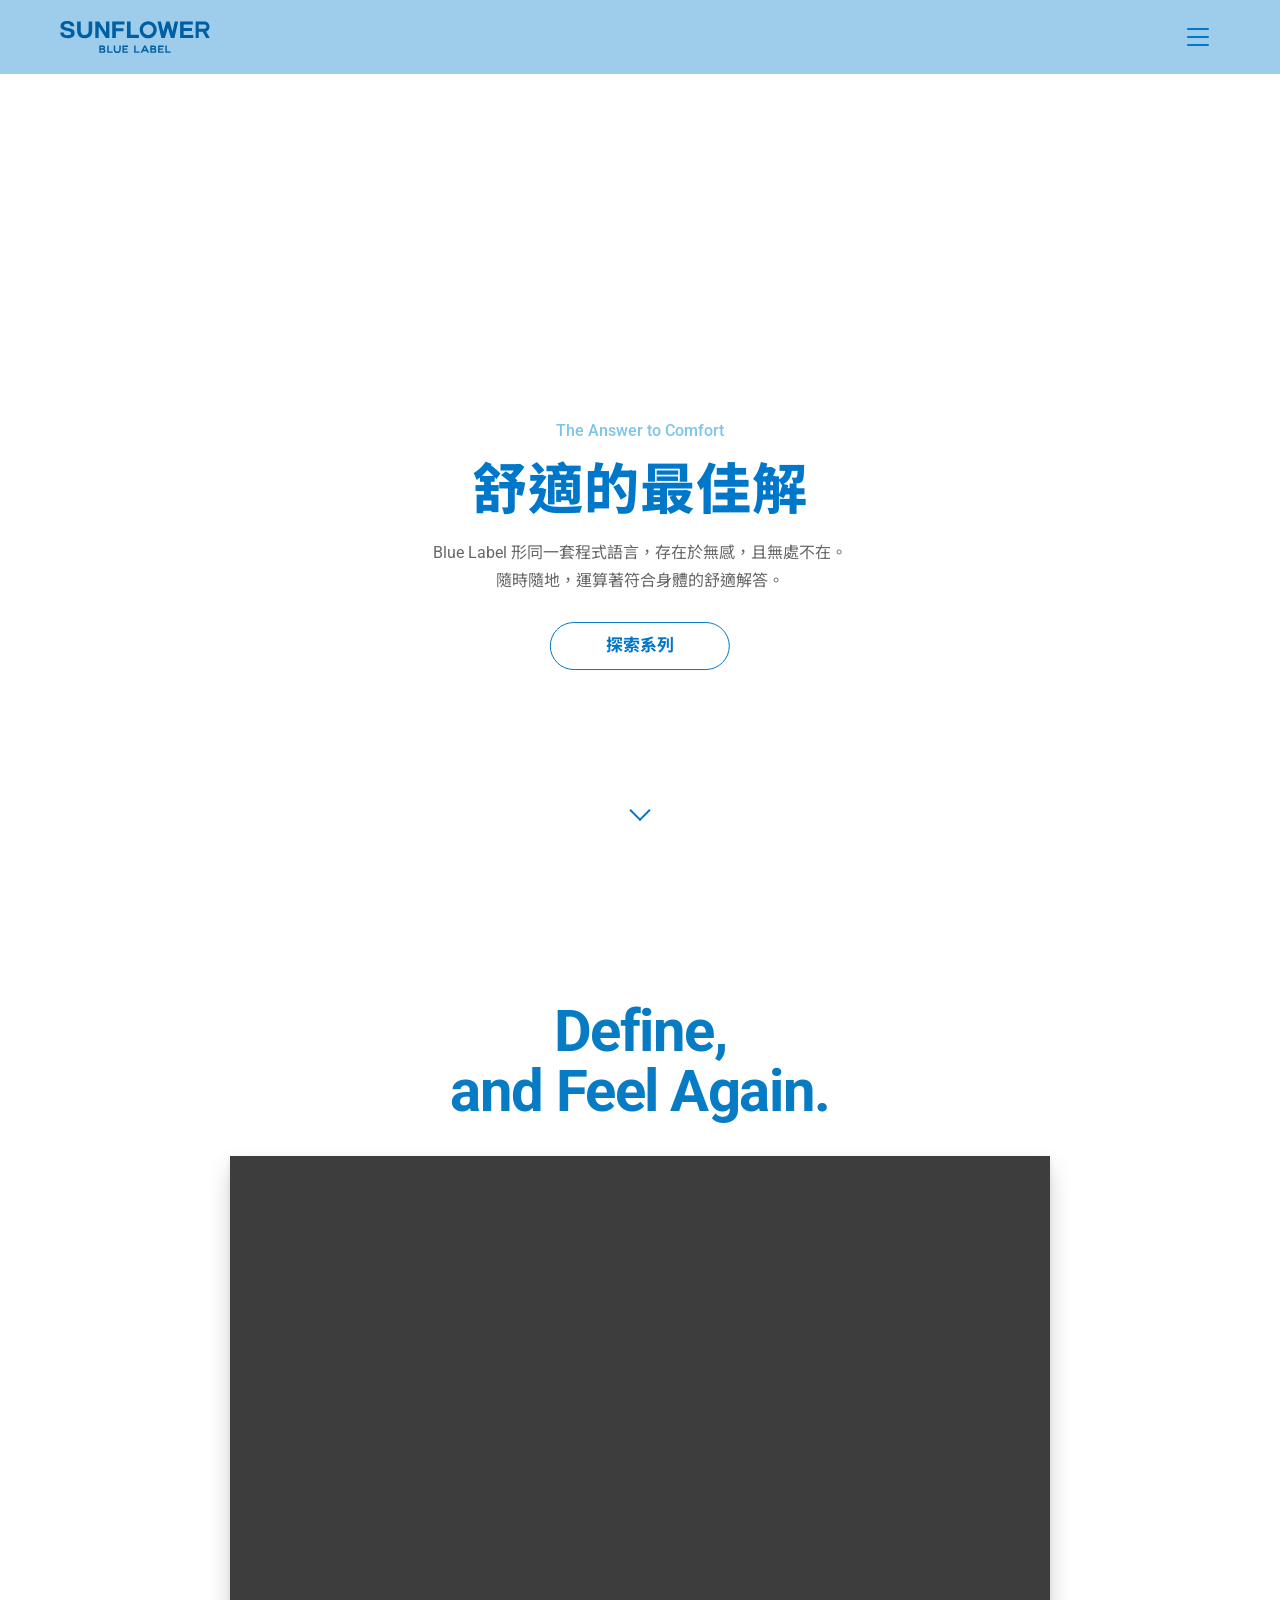
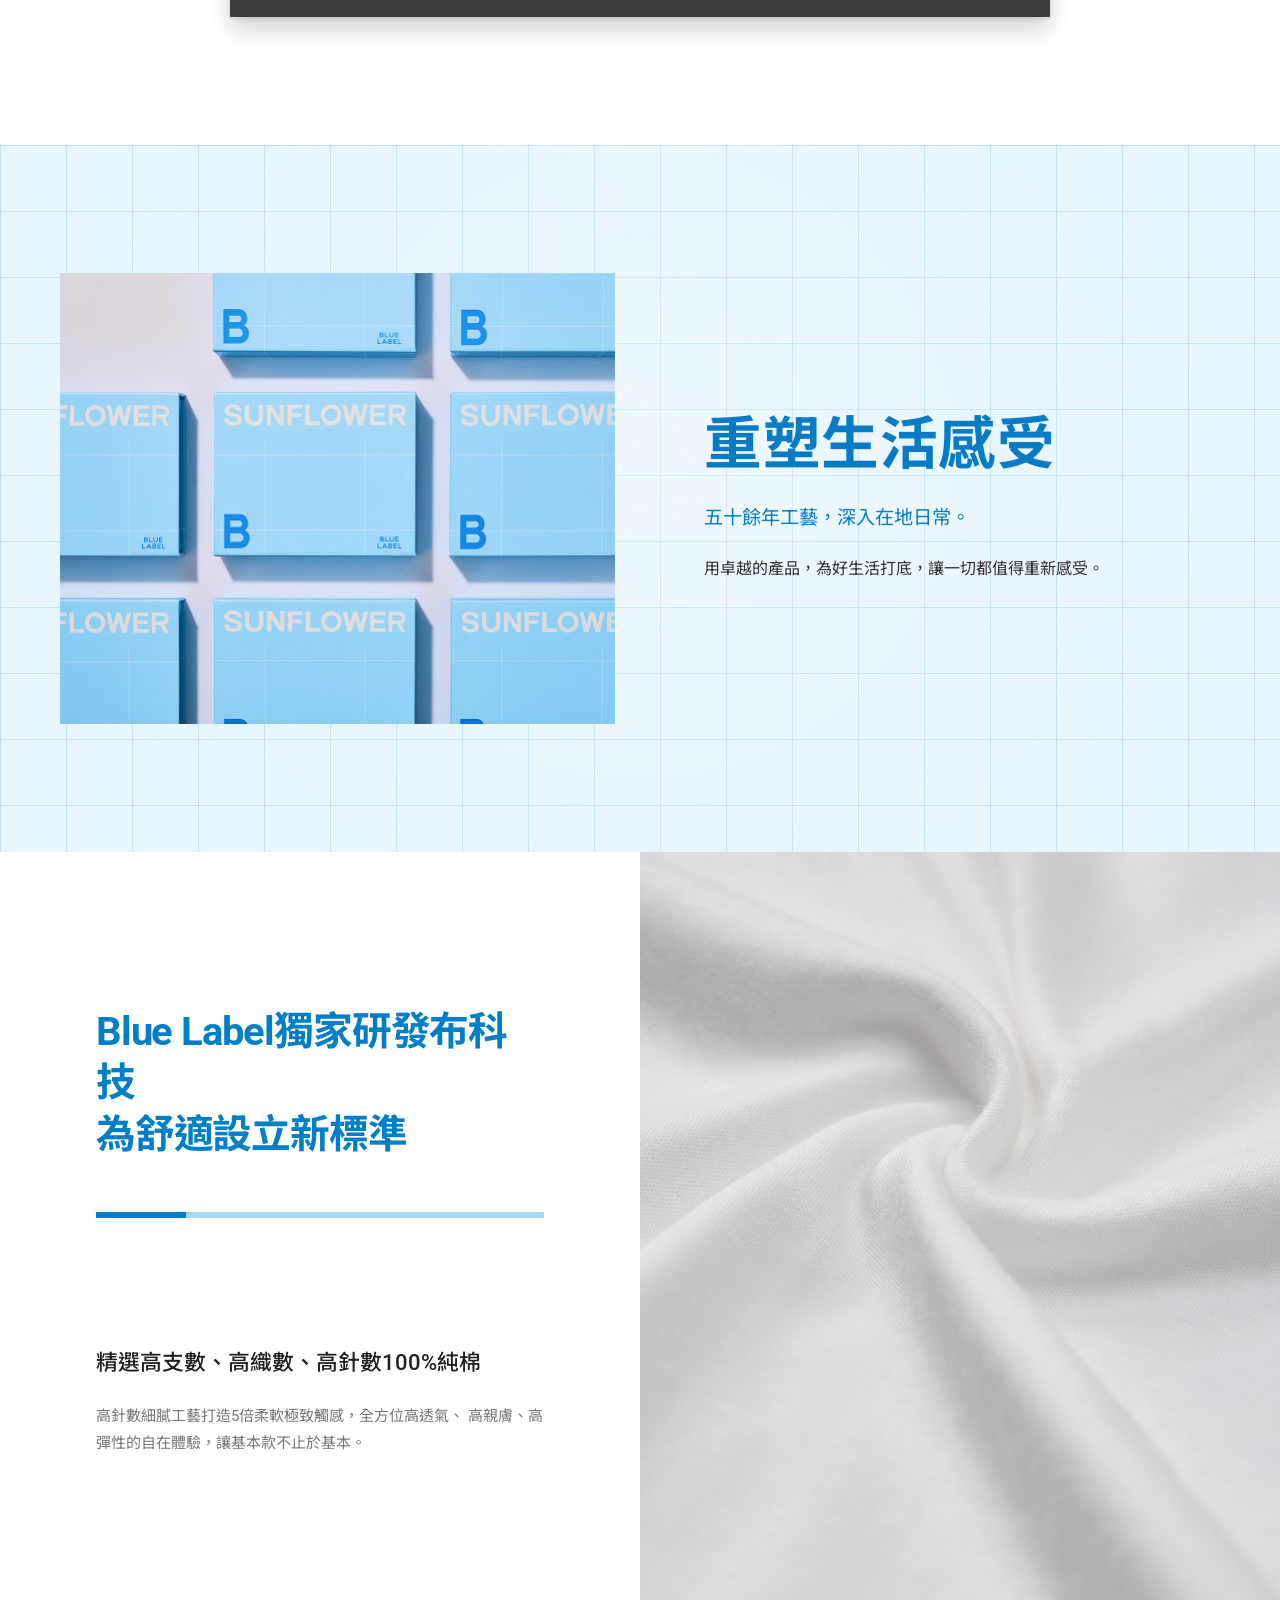
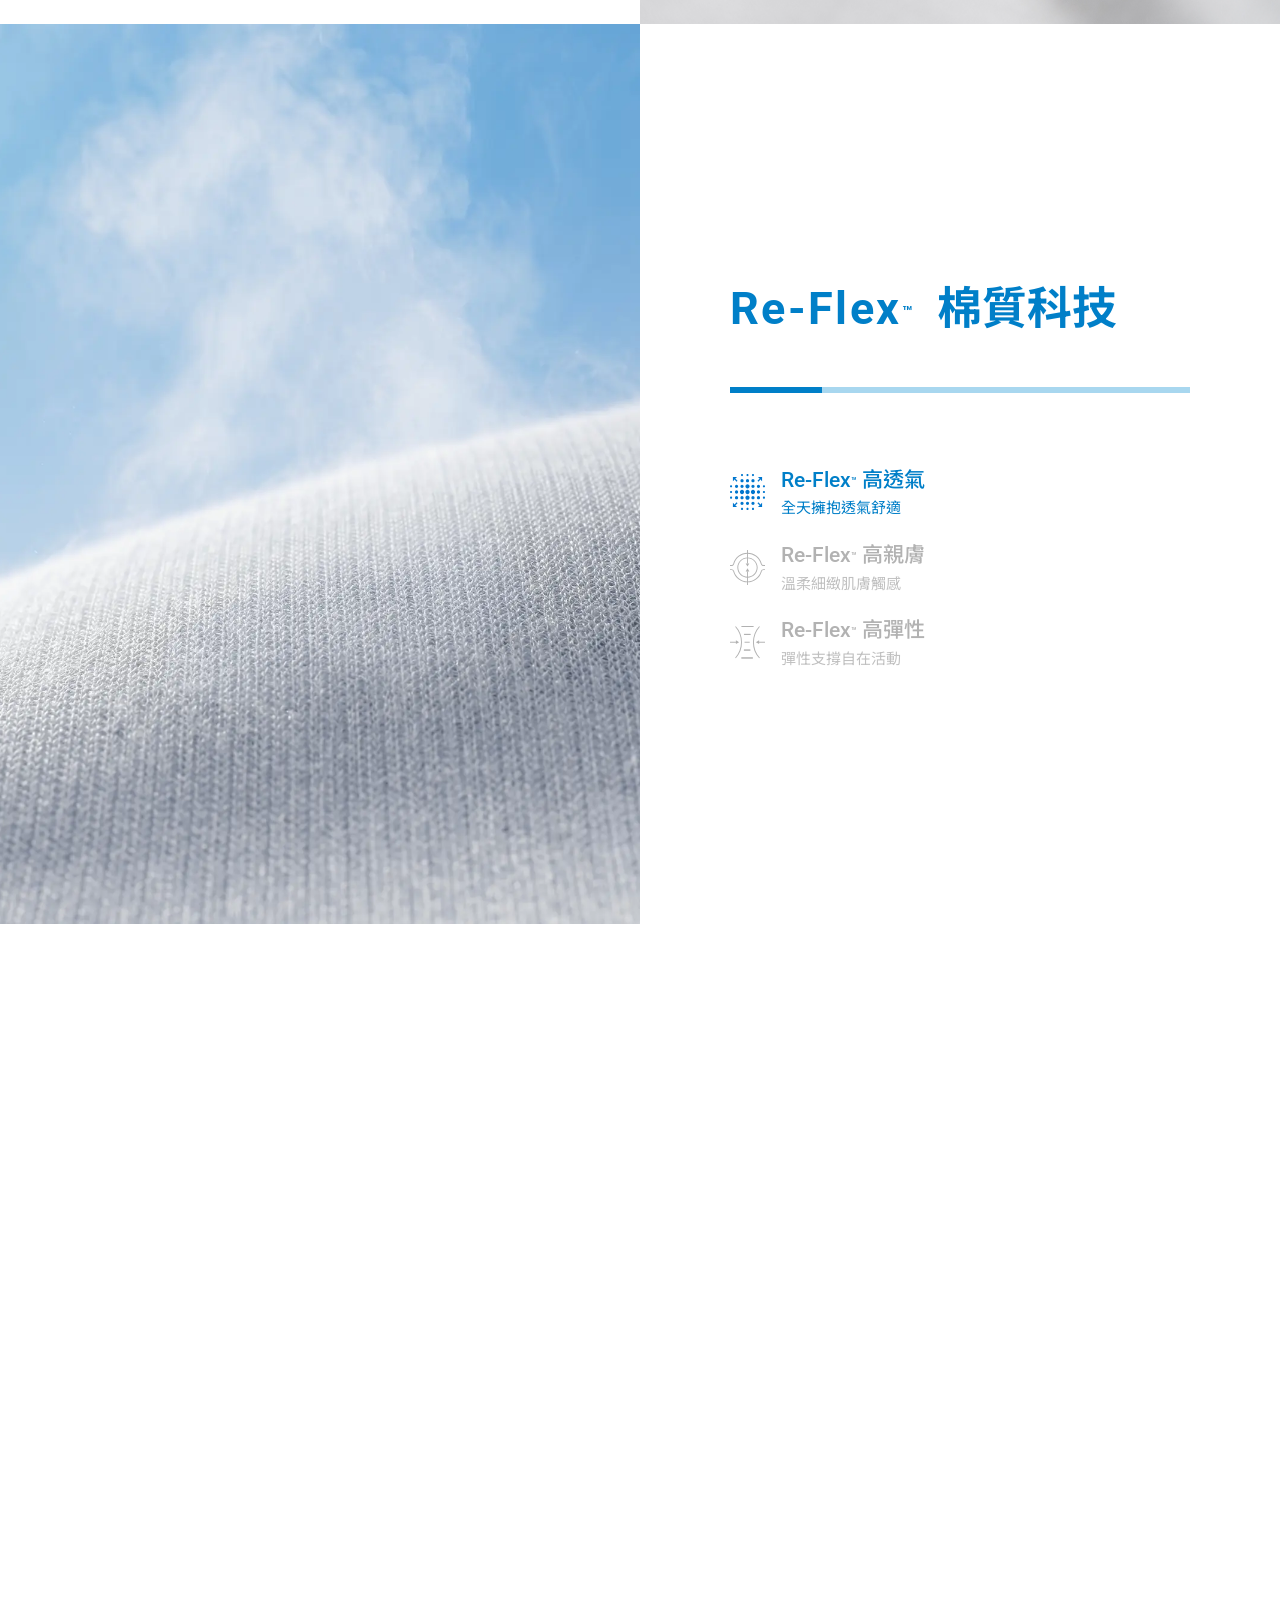
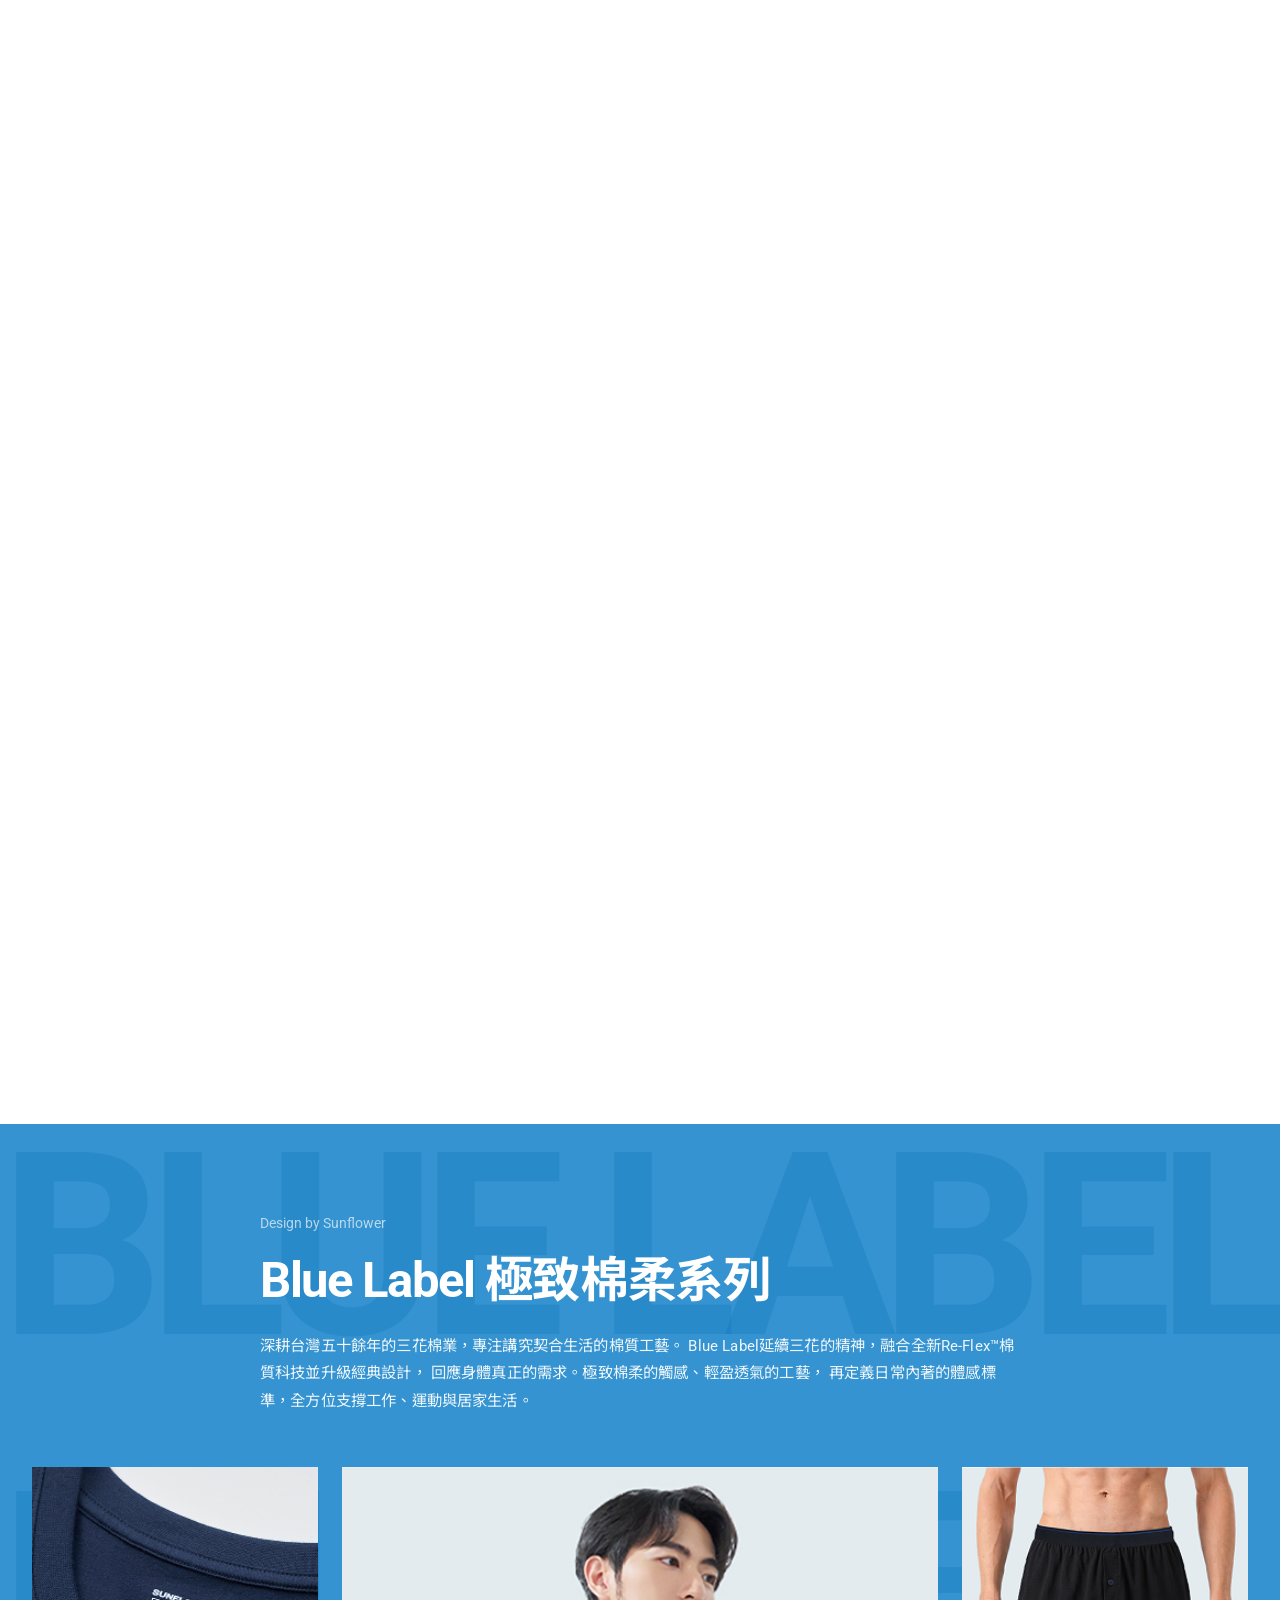
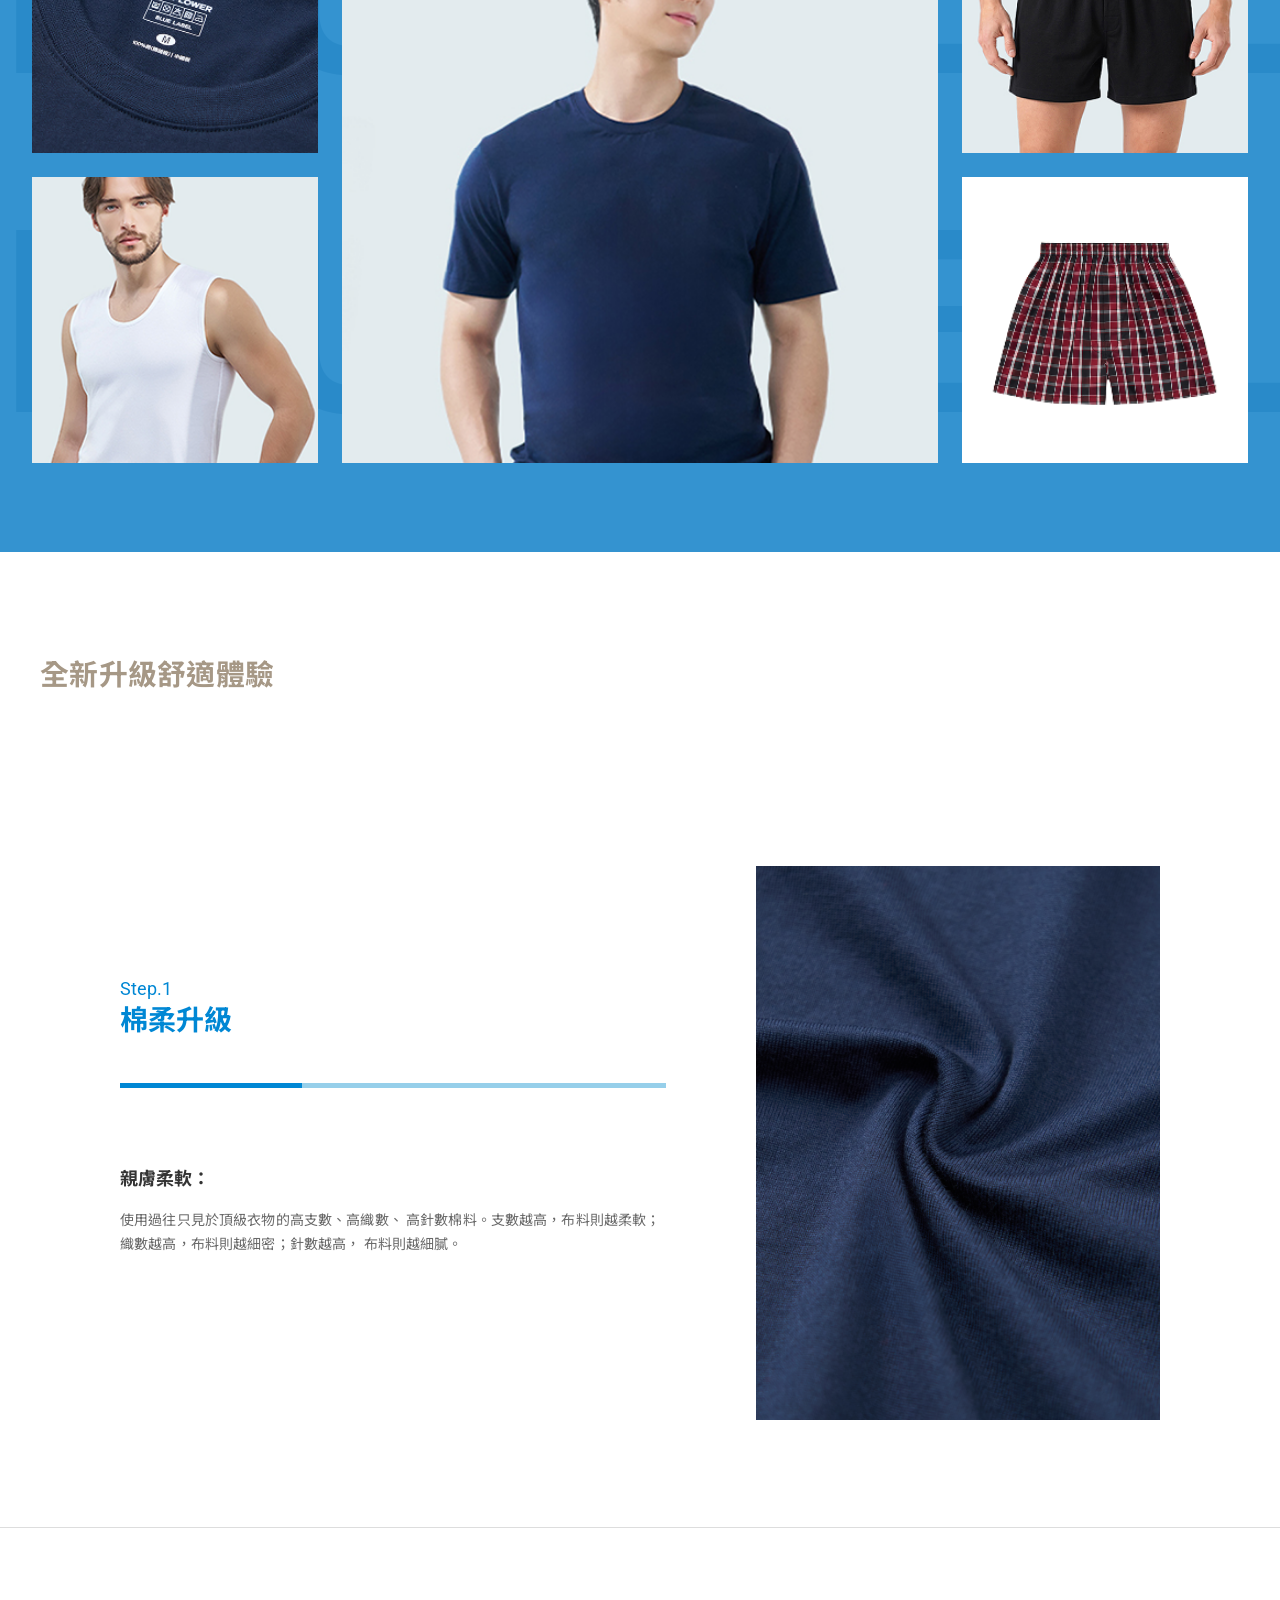
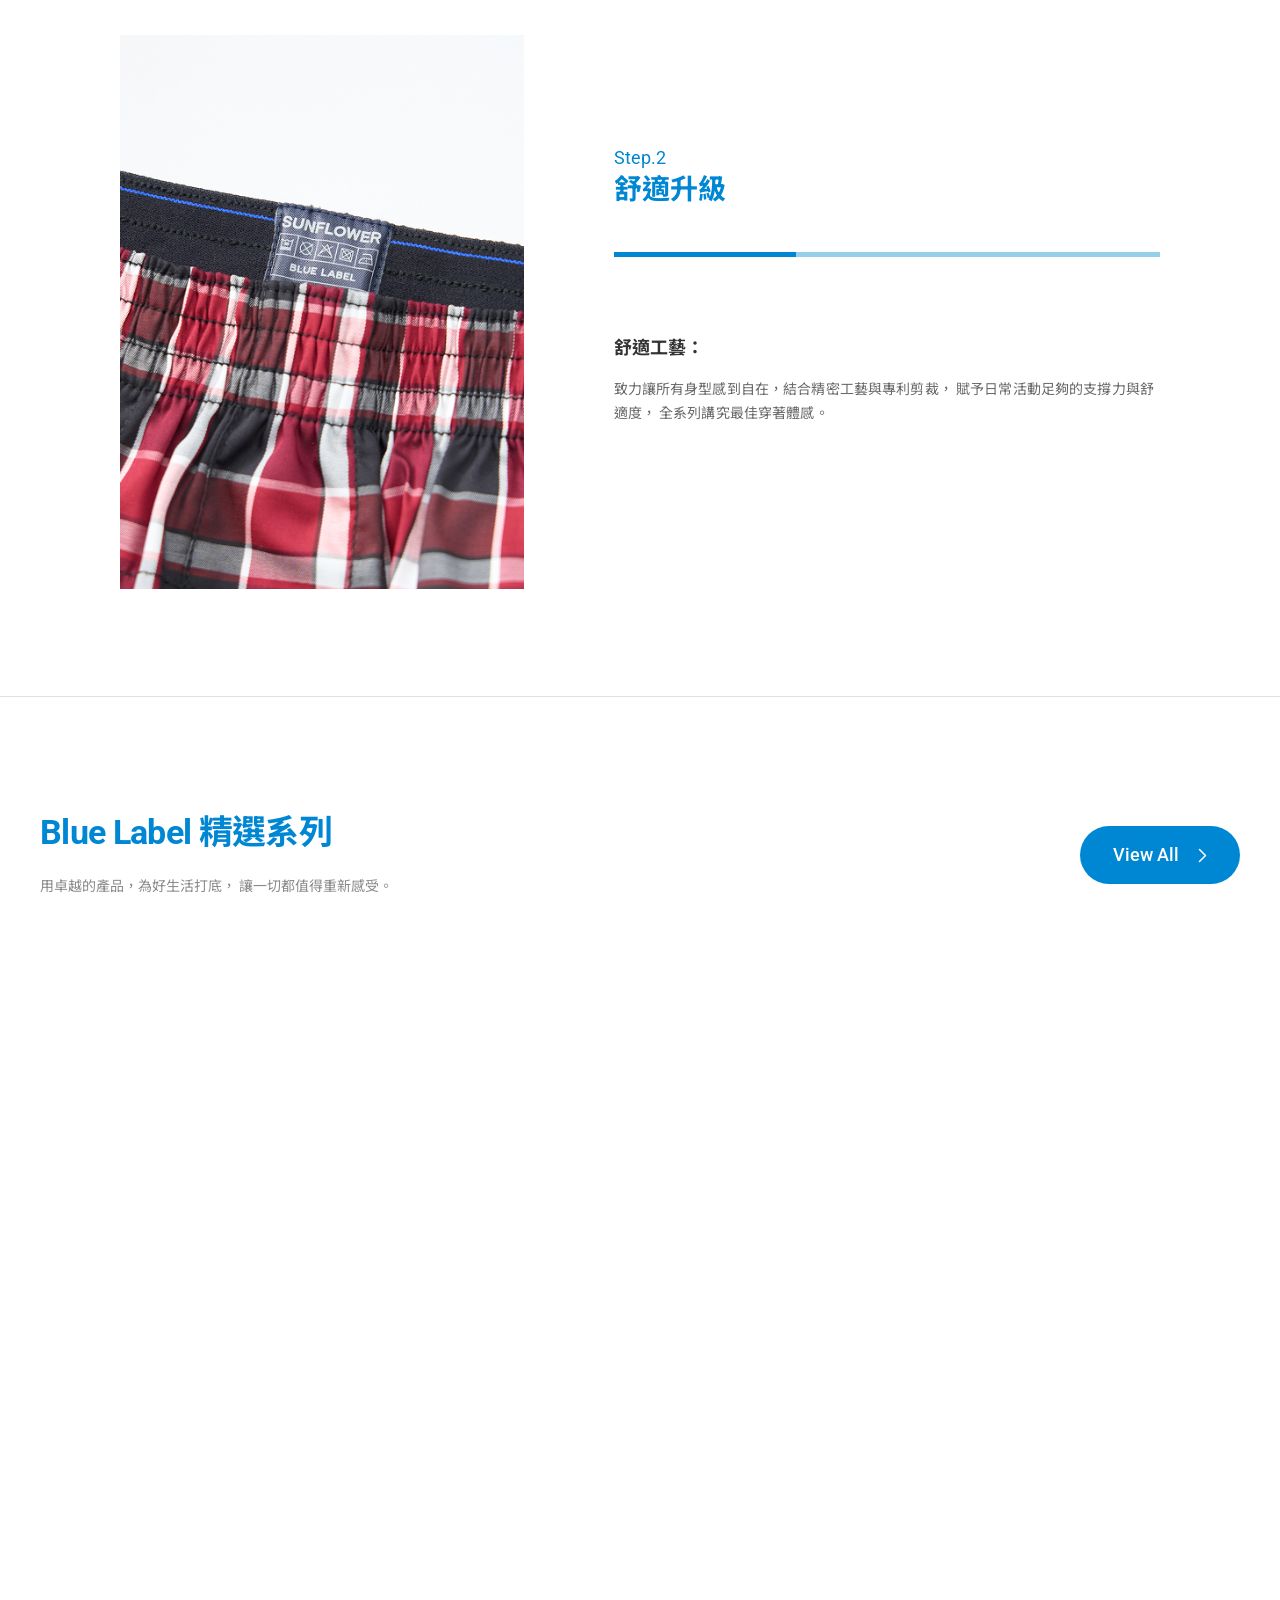
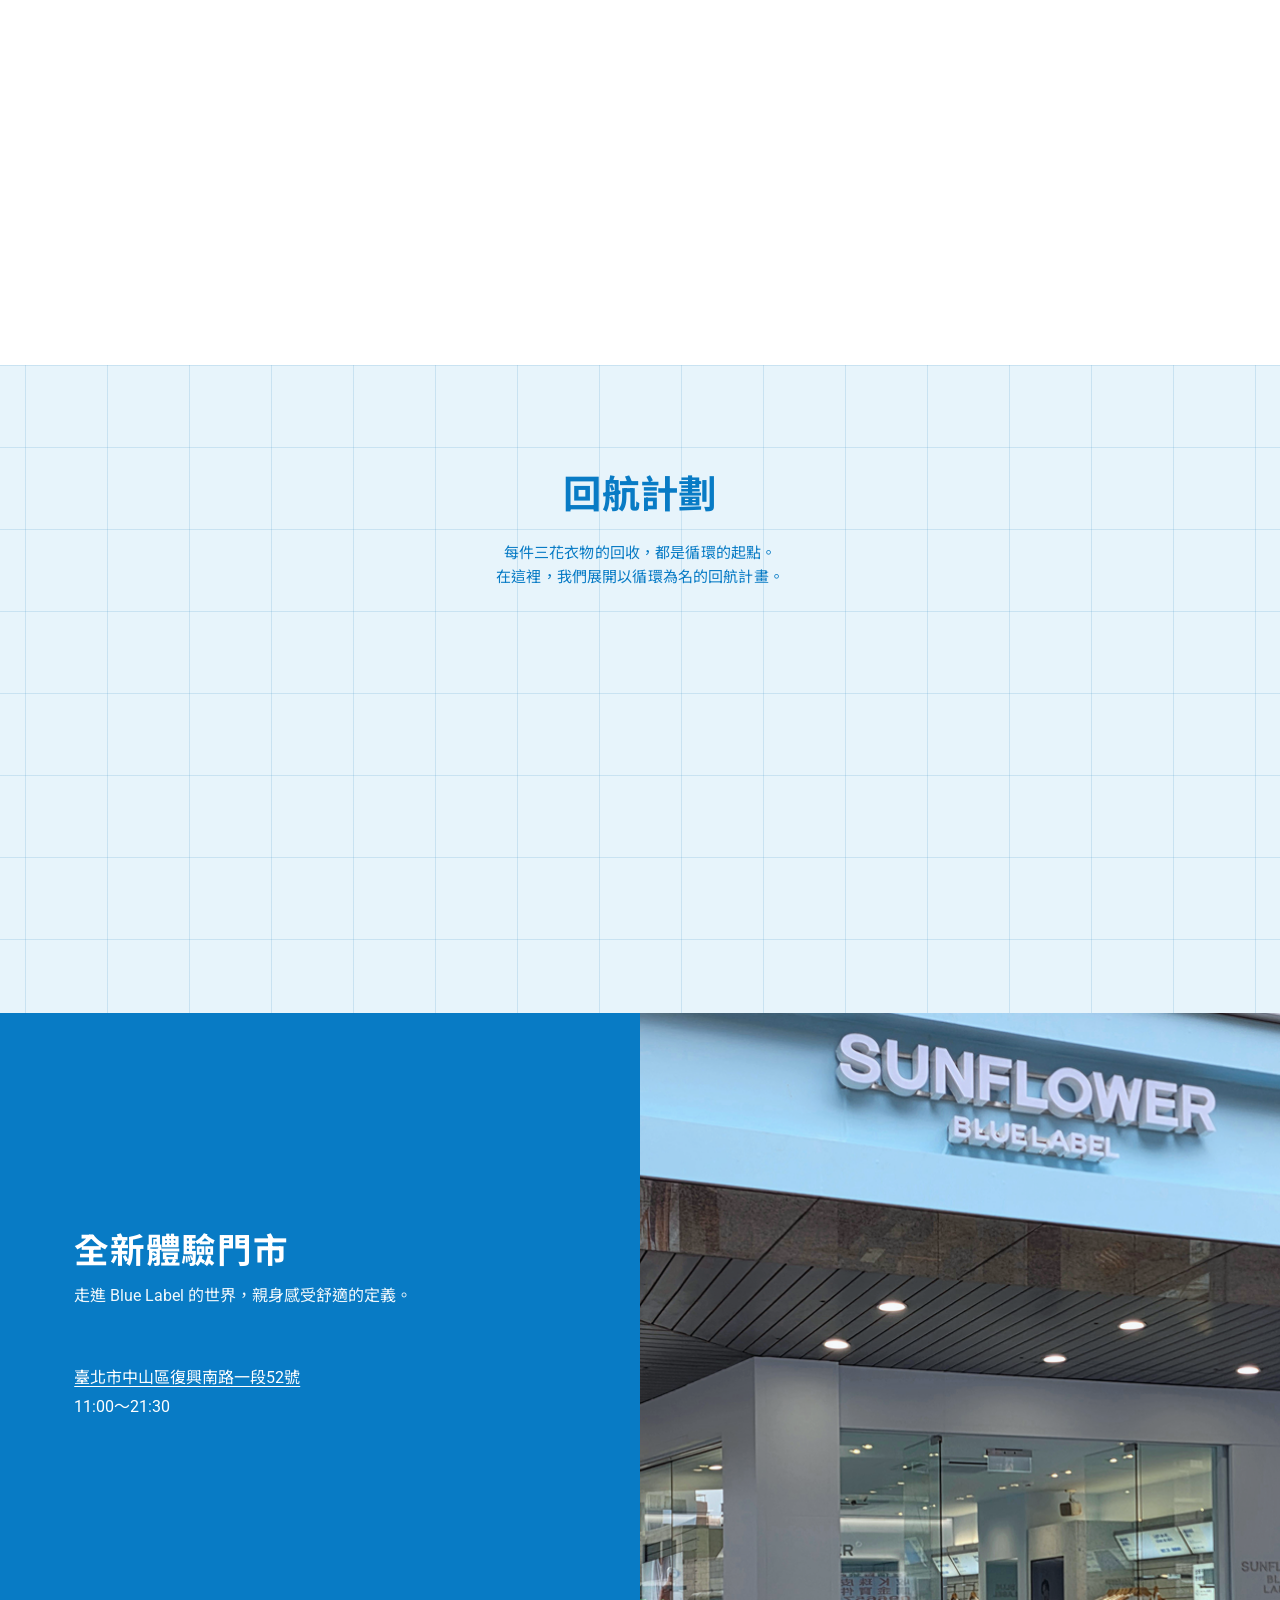
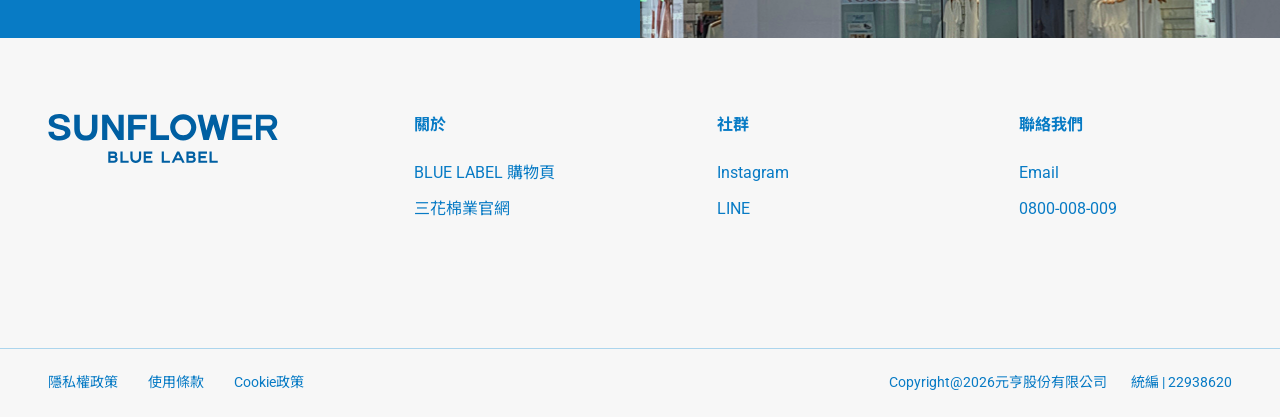
==== commit 1af4b0ed: "切完" ====
--- a/src/html/index.html
+++ b/src/html/index.html
@@ -838,7 +838,7 @@
 
 
       <!-- 產品區塊 -->
-      <section class="sfb-featured-products" data-sfb-featured-products>
+      <section class="sfb-featured-products border-top" data-sfb-featured-products>
         <div class="sfb-featured-products__inner">
           <!-- Header -->
           <header class="sfb-featured-products__header">
@@ -886,11 +886,11 @@
               >
                 <a
                   class="sfb-featured-product__link"
-                  href="#"
+                  href="#" target='_blank'
                 >
                   <div class="sfb-featured-product__image">
                     <img
-                      src="../images/featured-product-01.jpg"
+                      src="../images/pro/pro01.png"
                       alt="極致棉柔內衣"
                     >
                   </div>
@@ -908,7 +908,7 @@
 
                 <a
                   class="sfb-featured-product__button"
-                  href="#"
+                  href="#" target='_blank'
                 >
                   立即購買
                 </a>
@@ -921,11 +921,11 @@
               >
                 <a
                   class="sfb-featured-product__link"
-                  href="#"
+                  href="#" target='_blank'
                 >
                   <div class="sfb-featured-product__image">
                     <img
-                      src="../images/featured-product-02.jpg"
+                      src="../images/pro/pro02.png"
                       alt="極致棉柔平口褲"
                     >
                   </div>
@@ -943,7 +943,7 @@
 
                 <a
                   class="sfb-featured-product__button"
-                  href="#"
+                  href="#" target='_blank'
                 >
                   立即購買
                 </a>
@@ -956,11 +956,11 @@
               >
                 <a
                   class="sfb-featured-product__link"
-                  href="#"
+                  href="#" target='_blank'
                 >
                   <div class="sfb-featured-product__image">
                     <img
-                      src="../images/featured-product-03.jpg"
+                      src="../images/pro/pro03.png"
                       alt="極致棉柔針織平口褲"
                     >
                   </div>
@@ -978,7 +978,7 @@
 
                 <a
                   class="sfb-featured-product__button"
-                  href="#"
+                  href="#" target='_blank'
                 >
                   立即購買
                 </a>
@@ -991,11 +991,11 @@
               >
                 <a
                   class="sfb-featured-product__link"
-                  href="#"
+                  href="#" target='_blank'
                 >
                   <div class="sfb-featured-product__image">
                     <img
-                      src="../images/featured-product-04.jpg"
+                      src="../images/pro/pro04.png"
                       alt="極致棉柔短袖T恤"
                     >
                   </div>
@@ -1013,7 +1013,7 @@
 
                 <a
                   class="sfb-featured-product__button"
-                  href="#"
+                  href="#" target='_blank'
                 >
                   立即購買
                 </a>
@@ -1026,11 +1026,11 @@
               >
                 <a
                   class="sfb-featured-product__link"
-                  href="#"
+                  href="#" target='_blank'
                 >
                   <div class="sfb-featured-product__image">
                     <img
-                      src="../images/featured-product-05.jpg"
+                      src="../images/pro/pro01.png"
                       alt="極致棉柔短褲"
                     >
                   </div>
@@ -1048,7 +1048,7 @@
 
                 <a
                   class="sfb-featured-product__button"
-                  href="#"
+                  href="#" target='_blank'
                 >
                   立即購買
                 </a>
@@ -1061,11 +1061,11 @@
               >
                 <a
                   class="sfb-featured-product__link"
-                  href="#"
+                  href="#" target='_blank'
                 >
                   <div class="sfb-featured-product__image">
                     <img
-                      src="../images/featured-product-06.jpg"
+                      src="../images/pro/pro02.png"
                       alt="極致棉柔短袖T恤"
                     >
                   </div>
@@ -1083,7 +1083,7 @@
 
                 <a
                   class="sfb-featured-product__button"
-                  href="#"
+                  href="#" target='_blank'
                 >
                   立即購買
                 </a>
@@ -1096,11 +1096,11 @@
               >
                 <a
                   class="sfb-featured-product__link"
-                  href="#"
+                  href="#" target='_blank'
                 >
                   <div class="sfb-featured-product__image">
                     <img
-                      src="../images/featured-product-07.jpg"
+                      src="../images/pro/pro03.png"
                       alt="極致棉柔平口褲"
                     >
                   </div>
@@ -1118,7 +1118,7 @@
 
                 <a
                   class="sfb-featured-product__button"
-                  href="#"
+                  href="#" target='_blank'
                 >
                   立即購買
                 </a>
@@ -1131,11 +1131,11 @@
               >
                 <a
                   class="sfb-featured-product__link"
-                  href="#"
+                  href="#" target='_blank'
                 >
                   <div class="sfb-featured-product__image">
                     <img
-                      src="../images/featured-product-08.jpg"
+                      src="../images/pro/pro04.png"
                       alt="極致棉柔內衣"
                     >
                   </div>
@@ -1153,7 +1153,7 @@
 
                 <a
                   class="sfb-featured-product__button"
-                  href="#"
+                  href="#" target='_blank'
                 >
                   立即購買
                 </a>
@@ -1162,6 +1162,88 @@
           </div>
         </div>
       </section>
+
+
+      <!-- 回航計劃區塊 -->
+      <section class="sfb-circular" data-sfb-circular>
+        <div class="sfb-circular__inner">
+          <header class="sfb-circular__header">
+            <h2 class="sfb-circular__title">
+              回航計劃
+            </h2>
+
+            <p class="sfb-circular__description">
+              每件三花衣物的回收，都是循環的起點。<br>
+              在這裡，我們展開以循環為名的回航計畫。
+            </p>
+          </header>
+
+          <div class="sfb-circular__cards">
+            <!-- Recycle -->
+            <article
+              class="sfb-circular-card"
+              data-sfb-circular-card
+            >
+              <div class="sfb-circular-card__icon">
+                <img
+                  src="../images/icon01.svg"
+                  alt=""
+                >
+              </div>
+
+              <h3 class="sfb-circular-card__title">
+                Recycle 回收衣物
+              </h3>
+
+              <p class="sfb-circular-card__description">
+                於Blue Label門市回收不需要的三花衣物
+              </p>
+            </article>
+
+            <!-- Reform -->
+            <article
+              class="sfb-circular-card"
+              data-sfb-circular-card
+            >
+              <div class="sfb-circular-card__icon">
+                <img
+                  src="../images/icon02.svg"
+                  alt=""
+                >
+              </div>
+
+              <h3 class="sfb-circular-card__title">
+                Reform 分解再製
+              </h3>
+
+              <p class="sfb-circular-card__description">
+                透過專門技術分解、加工、再製
+              </p>
+            </article>
+
+            <!-- Renew -->
+            <article
+              class="sfb-circular-card"
+              data-sfb-circular-card
+            >
+              <div class="sfb-circular-card__icon">
+                <img
+                  src="../images/icon03.svg"
+                  alt=""
+                >
+              </div>
+
+              <h3 class="sfb-circular-card__title">
+                Renew 蛻變材料
+              </h3>
+
+              <p class="sfb-circular-card__description">
+                蛻變成空間中的材料
+              </p>
+            </article>
+          </div>
+        </div>
+      </section>      
 
 
       <!-- 門市資訊 -->
@@ -1301,8 +1383,6 @@
         </div>
       </section>
 
-
-      
     </main>
 
 
--- a/src/css/index.css
+++ b/src/css/index.css
@@ -1,2 +1,2 @@
 @charset "UTF-8";
-:root{--header-height: 74px;--hero-image-opacity: 0.65;--hero-image-shift: 0px;--hero-scroll-fade: 0}*,*::before,*::after{box-sizing:border-box}html{scroll-behavior:smooth;font-family:"Roboto",Arial,sans-serif,"Noto Sans TC","PingFang TC","Microsoft JhengHei",sans-serif,"Noto Sans TC","PingFang TC","Microsoft JhengHei",sans-serif}body{margin:0;color:#666;background-color:#fff;font-family:"Roboto",Arial,sans-serif,"Noto Sans TC","PingFang TC","Microsoft JhengHei",sans-serif,"Noto Sans TC","PingFang TC","Microsoft JhengHei",sans-serif}body.menu-open{overflow:hidden}a{color:inherit;text-decoration:none}button{font:inherit}.site-header{position:fixed;z-index:100;top:0;right:0;left:0;height:var(--header-height);color:#0077c8;transition:background-color .4s ease,box-shadow .4s ease,backdrop-filter .4s ease}.site-header::before{position:absolute;z-index:0;inset:0;content:"";background-color:rgba(154,203,234,.96);transition:background-color .4s ease,box-shadow .4s ease}.site-header.is-scrolled{box-shadow:0 5px 20px rgba(0,70,120,.08);backdrop-filter:blur(12px);-webkit-backdrop-filter:blur(12px)}.site-header.is-scrolled::before{background-color:rgba(255,255,255,.88)}.site-header.is-menu-open::before{background-color:rgba(255,255,255,.96)}.site-header__inner{position:relative;z-index:2;display:flex;align-items:center;justify-content:space-between;width:min(100% - 48px,1160px);height:100%;margin:0 auto}.brand{display:inline-flex;flex-direction:column;align-items:center;justify-content:center;color:#0077c8;line-height:1}.brand img{display:block;width:50%;height:auto;max-height:100%;object-fit:contain}.brand__main{font-size:17px;font-weight:800;letter-spacing:-0.02em}.brand__sub{margin-top:3px;font-size:7px;font-weight:700;letter-spacing:.08em}.menu-button{position:relative;z-index:102;display:flex;flex-direction:column;align-items:center;justify-content:center;gap:6px;width:44px;height:44px;padding:0;border:0;color:#0077c8;background-color:rgba(0,0,0,0);cursor:pointer;appearance:none}.menu-button span{display:block;width:22px;height:2px;border-radius:10px;background-color:currentColor;transform-origin:center;transition:transform .3s ease,opacity .25s ease}.menu-button[aria-expanded=true] span:nth-child(1){transform:translateY(8px) rotate(45deg)}.menu-button[aria-expanded=true] span:nth-child(2){opacity:0}.menu-button[aria-expanded=true] span:nth-child(3){transform:translateY(-8px) rotate(-45deg)}.main-menu{position:fixed;z-index:99;inset:0;display:flex;visibility:hidden;flex-direction:column;align-items:center;justify-content:center;gap:30px;padding:calc(var(--header-height) + 30px) 24px 40px;background-color:rgba(235,247,253,.98);opacity:0;transform:translateY(-20px);pointer-events:none;transition:visibility .35s,opacity .35s ease,transform .35s ease}.main-menu a{position:relative;color:#0077c8;font-size:22px;font-weight:700;letter-spacing:.06em}.main-menu a::after{position:absolute;right:0;bottom:-8px;left:0;width:0;height:1px;margin:auto;content:"";background-color:currentColor;transition:width .3s ease}.main-menu a:hover::after{width:100%}.main-menu.is-open{visibility:visible;opacity:1;transform:translateY(0);pointer-events:auto}.hero{position:relative;height:100vh;height:100svh;min-height:680px;margin-top:var(--header-height);height:calc(100svh - var(--header-height));min-height:calc(680px - var(--header-height));overflow:hidden;background-color:#fff}.hero__media{position:absolute;z-index:0;top:0;right:0;left:0;height:calc(100% + 90px);overflow:hidden}.hero__image{position:absolute;inset:0;background-image:url("../images/banner-img.png");background-repeat:no-repeat;background-position:center top;background-size:cover;opacity:var(--hero-image-opacity);transform:translate3d(0, var(--hero-image-shift), 0) scale(1.01);transform-origin:center top;will-change:transform,opacity}.hero__fade{position:absolute;z-index:1;inset:0;background-color:#fff;opacity:var(--hero-scroll-fade);pointer-events:none;will-change:opacity}.hero__content{position:absolute;z-index:2;top:57%;left:50%;width:min(620px,48vw);text-align:center;transform:translate(-50%, -50%)}.hero__eyebrow{margin:0 0 18px;color:#7bc5ea;font-size:16px;font-weight:500;line-height:1.4}.hero__title{margin:0;color:#0077c8;font-size:clamp(46px,4.3vw,70px);font-weight:800;line-height:1.1;letter-spacing:.02em}.hero__description{margin:18px 0 27px;color:#666;font-size:16px;line-height:1.75}.hero__button{display:inline-flex;align-items:center;justify-content:center;min-width:180px;height:48px;padding:0 28px;border:1px solid #0077c8;border-radius:999px;color:#0077c8;background-color:rgba(255,255,255,.2);font-size:17px;font-weight:700;transition:color .3s ease,background-color .3s ease,transform .3s ease}.hero__button:hover{color:#fff;background-color:#0077c8;transform:translateY(-2px)}.hero__scroll{position:absolute;z-index:2;bottom:8%;left:50%;display:block;width:32px;height:100px;color:#0077c8;transform:translateX(-50%);animation:heroScrollFloat 2s ease-in-out infinite}.hero__scroll::before{position:absolute;top:0;left:50%;width:2px;height:84px;content:"";background-color:currentColor;transform:translateX(-50%) scaleY(0);transform-origin:center top;animation:heroScrollLine 2s ease-in-out infinite}.hero__scroll span{position:absolute;bottom:16px;left:50%;display:block;width:15px;height:15px;border-right:2px solid currentColor;border-bottom:2px solid currentColor;transform:translateX(-50%) rotate(45deg);animation:heroScrollArrow 2s ease-in-out infinite}.hero__scroll:hover{animation-play-state:paused}.hero__scroll:hover::before,.hero__scroll:hover span{animation-play-state:paused}@keyframes heroScrollFloat{0%,100%{transform:translateX(-50%) translateY(0)}50%{transform:translateX(-50%) translateY(7px)}}@keyframes heroScrollLine{0%{opacity:0;transform:translateX(-50%) scaleY(0)}20%{opacity:1}65%{opacity:1;transform:translateX(-50%) scaleY(1)}100%{opacity:0;transform:translateX(-50%) scaleY(1)}}@keyframes heroScrollArrow{0%,40%{opacity:0;transform:translateX(-50%) translateY(-6px) rotate(45deg)}65%{opacity:1;transform:translateX(-50%) translateY(0) rotate(45deg)}100%{opacity:0;transform:translateX(-50%) translateY(6px) rotate(45deg)}}@media(min-width: 768px)and (max-height: 760px){.hero{min-height:620px}.hero__content{top:55%}.hero__eyebrow{margin-bottom:12px}.hero__description{margin-top:14px;margin-bottom:20px}.hero__scroll{bottom:5%;height:74px}.hero__scroll::before{height:64px}}@media(max-width: 767px){:root{--header-height: 55px;--hero-image-opacity: 0.68}.site-header__inner{width:calc(100% - 36px)}.brand{align-items:flex-start}.brand img{width:40%}.brand__main{font-size:15px}.brand__sub{align-self:center;font-size:6px}.menu-button{width:40px;height:40px}.menu-button span{width:21px}.main-menu{gap:24px}.main-menu a{font-size:20px}.hero{height:100vh;height:100svh;min-height:620px;margin-top:var(--header-height);height:calc(100svh - var(--header-height));min-height:calc(620px - var(--header-height))}.hero__media{height:calc(100% + 60px)}.hero__image{background-image:url("../images/m-banner-img.png");background-position:center top;background-size:cover;transform:translate3d(0, var(--hero-image-shift), 0) scale(1.005)}.hero__content{top:auto;right:27px;bottom:max(18vh,50px);left:27px;width:auto;text-align:left;transform:none}.hero__eyebrow{margin-bottom:10px;font-size:clamp(13px,3.7vw,16px)}.hero__title{font-size:clamp(28px,8vw,36px);line-height:1.15}.hero__description{max-width:300px;margin:11px 0 18px;font-size:clamp(13px,3.5vw,15px);line-height:1.65}.hero__button{min-width:138px;height:38px;padding:0 21px;font-size:15px}.hero__scroll{bottom:24px;width:28px;height:66px}.hero__scroll::before{height:50px}.desktop-only{display:none}}@media(max-width: 767px)and (max-height: 700px){.hero__content{bottom:120px}.hero__eyebrow{margin-bottom:7px}.hero__description{margin-top:8px;margin-bottom:13px;line-height:1.5}}@media(max-width: 374px){.hero__content{right:22px;left:22px}.hero__title{font-size:27px}.hero__description{font-size:13px}}.content-section{min-height:70vh;padding:120px 24px;background-color:#fff}.content-section__inner{width:min(100%,920px);margin:0 auto;text-align:center}.content-section__label{margin:0;color:#7bc5ea;font-size:13px;letter-spacing:.16em}.content-section h2{margin:12px 0 20px;color:#0077c8;font-size:clamp(30px,4vw,48px)}.content-section p{line-height:1.9}@media(prefers-reduced-motion: reduce){html{scroll-behavior:auto}*,*::before,*::after{scroll-behavior:auto !important;animation-duration:.01ms !important;animation-iteration-count:1 !important;transition-duration:.01ms !important}.hero__image{transform:none}}.sfb-store-section{position:relative;width:100%;height:min(625px,100vh - var(--header-height));margin:0;padding:0;overflow:hidden;background-color:#087bc5}@supports(height: 100dvh){.sfb-store-section{height:min(625px,100dvh - var(--header-height))}}.sfb-store-sticky{position:relative;top:auto;width:100%;height:100%;margin:0;padding:0;overflow:hidden;background-color:#087bc5}.sfb-store-slider{position:relative;width:100%;height:100%;margin:0;padding:0;overflow:hidden}.sfb-store-slide{position:absolute;z-index:1;inset:0;display:grid;grid-template-columns:50% 50%;width:100%;height:100%;margin:0;padding:0;visibility:hidden;opacity:0;transform:translate3d(0, 100%, 0);pointer-events:none;transition:transform .8s cubic-bezier(0.76, 0, 0.24, 1),opacity .45s ease,visibility .8s}.sfb-store-slide.is-active{z-index:3;visibility:visible;opacity:1;transform:translate3d(0, 0, 0);pointer-events:auto}.sfb-store-slide.is-before{z-index:2;visibility:visible;opacity:1;transform:translate3d(0, -100%, 0)}.sfb-store-slide.is-after{z-index:1;visibility:visible;opacity:1;transform:translate3d(0, 100%, 0)}.sfb-store-copy{position:relative;display:flex;align-items:center;min-width:0;height:100%;padding:clamp(50px,7vh,86px) clamp(48px,5.8vw,86px);color:#fff;background-color:#087bc5}.sfb-store-copy__inner{width:min(100%,520px)}.sfb-store-title{margin:0 0 8px;color:#fff;font-size:clamp(34px,2.7vw,48px);font-weight:700;line-height:1.25;letter-spacing:.02em}.sfb-store-description{margin:0;color:rgba(255,255,255,.94);font-size:16px;line-height:1.8}.sfb-store-information{margin-top:clamp(38px,6vh,58px)}.sfb-store-address{display:inline-block;color:#fff;font-size:16px;line-height:1.7;text-decoration:underline;text-decoration-thickness:1px;text-underline-offset:3px;transition:opacity .25s ease}.sfb-store-address:hover{opacity:.7}.sfb-store-time{margin:1px 0 0;color:#fff;font-size:16px;line-height:1.7}.sfb-store-visual{position:relative;min-width:0;height:100%;overflow:hidden;background-color:#d8e6ed}.sfb-store-visual::after{position:absolute;z-index:2;inset:0;content:"";background-color:rgba(0,85,145,.04);pointer-events:none}.sfb-store-visual img{position:relative;z-index:1;display:block;width:100%;height:100%;object-fit:cover;object-position:center center;transform:scale(1.045);transition:transform 1.1s cubic-bezier(0.22, 1, 0.36, 1)}.sfb-store-slide.is-active .sfb-store-visual img{transform:scale(1)}.sfb-store-pagination{display:none}@media(min-width: 768px)and (max-height: 700px){.sfb-store-section{height:calc(100vh - var(--header-height))}@supports(height: 100dvh){.sfb-store-section{height:calc(100dvh - var(--header-height))}}.sfb-store-copy{padding-top:38px;padding-bottom:38px}.sfb-store-title{font-size:clamp(30px,2.7vw,42px)}.sfb-store-information{margin-top:28px}}@media(max-width: 991px)and (min-width: 768px){.sfb-store-copy{padding-right:42px;padding-left:42px}.sfb-store-title{font-size:clamp(30px,4vw,40px)}.sfb-store-description,.sfb-store-address,.sfb-store-time{font-size:15px}}@media(max-width: 767px){.sfb-store-section{width:100%;height:202px;min-height:202px;overflow:hidden}.sfb-store-sticky{position:relative;width:100%;height:202px;overflow:hidden}.sfb-store-slider{width:100%;height:202px;min-height:202px;touch-action:pan-y}.sfb-store-slide{position:absolute;inset:0;display:block;width:100%;height:202px;min-height:202px;transform:translate3d(100%, 0, 0);transition:transform .65s cubic-bezier(0.76, 0, 0.24, 1),opacity .4s ease,visibility .65s}.sfb-store-slide.is-before{transform:translate3d(-100%, 0, 0)}.sfb-store-slide.is-after{transform:translate3d(100%, 0, 0)}.sfb-store-slide.is-active{transform:translate3d(0, 0, 0)}.sfb-store-copy{position:absolute;z-index:3;inset:0;display:block;width:100%;height:100%;padding:52px 32px 28px;background-color:rgba(8,123,197,.81)}.sfb-store-copy__inner{width:100%}.sfb-store-title{margin-bottom:15px;font-size:23px;line-height:1.25}.sfb-store-description{display:none}.sfb-store-information{margin-top:0}.sfb-store-address,.sfb-store-time{font-size:16px;line-height:1.55}.sfb-store-visual{position:absolute;z-index:1;inset:0;width:100%;height:100%}.sfb-store-visual::after{background-color:rgba(0,94,164,.22)}.sfb-store-visual img{object-position:center center}.sfb-store-pagination{position:absolute;z-index:5;right:20px;bottom:15px;display:flex;align-items:center;gap:7px}.sfb-store-pagination__button{width:7px;height:7px;padding:0;border:1px solid #fff;border-radius:50%;background-color:rgba(0,0,0,0);cursor:pointer;appearance:none;transition:width .25s ease,border-radius .25s ease,background-color .25s ease}.sfb-store-pagination__button.is-active{width:18px;border-radius:999px;background-color:#fff}}@media(max-width: 374px){.sfb-store-copy{padding-right:25px;padding-left:25px}.sfb-store-title{font-size:22px}.sfb-store-address,.sfb-store-time{font-size:15px}}.sfb-footer{position:relative;z-index:2;width:100%;margin:0;padding:0;color:#087bc5;background-color:#f7f7f7}.sfb-footer-main{min-height:310px;margin:0;padding:76px 48px 64px}.sfb-footer-main__inner{display:grid;grid-template-columns:minmax(230px, 1.3fr) repeat(3, minmax(140px, 1fr));gap:clamp(40px,7vw,110px);width:min(100%,1240px);margin:0 auto}.sfb-footer-brand{display:inline-flex;align-self:start;align-items:center;justify-content:center;justify-self:start;width:230px;height:auto;line-height:0;text-decoration:none}.sfb-footer-brand img{display:block;width:100%;height:auto;object-fit:contain}.sfb-footer-group{min-width:0}.sfb-footer-heading{margin:0 0 25px;color:#087bc5;font-size:16px;font-weight:700;line-height:1.4}.sfb-footer-links{display:flex;flex-direction:column;gap:12px;margin:0;padding:0;list-style:none}.sfb-footer-links a{color:#087bc5;font-size:16px;line-height:1.5;text-decoration:none;transition:opacity .25s ease}.sfb-footer-links a:hover{opacity:.65}.sfb-footer-bottom{margin:0;border-top:1px solid #acd5ed}.sfb-footer-bottom__inner{display:flex;align-items:center;justify-content:space-between;gap:30px;width:min(100% - 96px,1240px);min-height:68px;margin:0 auto;padding:14px 0}.sfb-footer-policy,.sfb-footer-copyright{display:flex;align-items:center}.sfb-footer-policy{gap:30px}.sfb-footer-policy a{color:#087bc5;font-size:14px;text-decoration:none;white-space:nowrap;transition:opacity .25s ease}.sfb-footer-policy a:hover{opacity:.65}.sfb-footer-copyright{gap:24px;color:#087bc5;font-size:14px;white-space:nowrap}@media(max-width: 991px)and (min-width: 768px){.sfb-footer-main{padding-right:32px;padding-left:32px}.sfb-footer-main__inner{grid-template-columns:minmax(180px, 1.1fr) repeat(3, minmax(120px, 1fr));gap:30px}.sfb-footer-brand{width:190px}.sfb-footer-bottom__inner{width:calc(100% - 64px)}}@media(max-width: 767px){.sfb-footer-main{min-height:454px;padding:68px 32px 47px}.sfb-footer-main__inner{display:grid;grid-template-columns:1fr 1fr;gap:27px 26px}.sfb-footer-brand{grid-column:1/-1;grid-row:3;align-items:center;justify-self:center;width:185px;margin-top:20px}.sfb-footer-group--contact{grid-column:1/-1}.sfb-footer-heading{margin-bottom:25px;font-size:17px}.sfb-footer-links{gap:11px}.sfb-footer-links a{font-size:16px}.sfb-footer-bottom__inner{flex-direction:column;justify-content:center;gap:7px;width:100%;min-height:88px;padding:25px 20px 18px}.sfb-footer-policy{justify-content:center;gap:clamp(18px,7vw,30px);width:100%}.sfb-footer-policy a{font-size:14px}.sfb-footer-copyright{justify-content:center;gap:20px;width:100%;font-size:12px;white-space:normal}}@media(max-width: 374px){.sfb-footer-brand{width:165px}.sfb-footer-main{padding-right:25px;padding-left:25px}.sfb-footer-policy{gap:17px}.sfb-footer-policy a{font-size:13px}.sfb-footer-copyright{gap:10px;font-size:11px}}.sfb-film-section{position:relative;width:100%;margin:0;padding:clamp(72px,8vw,118px) 24px clamp(96px,10vw,142px);overflow:hidden;background-color:#fff}.sfb-film-section__inner{width:min(100%,960px);margin:0 auto}.sfb-film-title{display:flex;flex-direction:column;align-items:center;margin:0 0 34px;color:#087bc5;font-size:clamp(40px,4.5vw,62px);font-weight:700;line-height:1.04;letter-spacing:-0.025em;text-align:center}.sfb-film-title span{display:block}.sfb-film-player{position:relative;width:min(100%,820px);margin:0 auto;line-height:0;box-shadow:0 12px 22px rgba(0,0,0,.18),0 2px 5px rgba(0,0,0,.08)}.sfb-film-player__ratio{position:relative;width:100%;aspect-ratio:16/9;overflow:hidden;background-color:#3d3d3d}.sfb-film-player__ratio iframe{position:absolute;inset:0;display:block;width:100%;height:100%;border:0}@supports not (aspect-ratio: 16/9){.sfb-film-player__ratio{height:0;padding-bottom:56.25%}.sfb-film-player__ratio iframe{position:absolute}}.sfb-story-section{position:relative;width:100%;min-height:650px;margin:0;padding:clamp(92px,10vw,138px) 32px;overflow:hidden;background-color:#e8f6fd}.sfb-story-section__inner{position:relative;z-index:2;display:grid;grid-template-columns:minmax(0, 1fr) minmax(0, 0.93fr);align-items:center;gap:clamp(58px,7vw,104px);width:min(100%,1160px);margin:0 auto}.sfb-story-section::after{position:absolute;z-index:1;inset:0;content:"";background:radial-gradient(circle at 50% 45%, rgba(255, 255, 255, 0.3) 0, rgba(255, 255, 255, 0.1) 42%, rgba(255, 255, 255, 0) 75%);pointer-events:none}.sfb-story-grid{position:absolute;z-index:0;inset:0;background-image:linear-gradient(to right, rgba(58, 151, 205, 0.2) 1px, transparent 1px),linear-gradient(to bottom, rgba(58, 151, 205, 0.2) 1px, transparent 1px);background-size:66px 66px;background-position:0 0;pointer-events:none}.sfb-story-visual{position:relative;width:100%;overflow:hidden;opacity:0;transform:translate3d(0, 34px, 0);transition:opacity .8s ease,transform .9s cubic-bezier(0.22, 1, 0.36, 1);will-change:opacity,transform}.sfb-story-visual img{display:block;width:100%;height:auto;aspect-ratio:1.23/1;object-fit:cover;object-position:center center}.sfb-story-copy{position:relative;opacity:0;transform:translate3d(0, 28px, 0);transition:opacity .75s ease .28s,transform .85s cubic-bezier(0.22, 1, 0.36, 1) .28s;will-change:opacity,transform}.sfb-story-section.is-visible .sfb-story-visual{opacity:1;transform:translate3d(0, 0, 0)}.sfb-story-section.is-visible .sfb-story-copy{opacity:1;transform:translate3d(0, 0, 0)}.sfb-story-title{margin:0 0 24px;color:#087bc5;font-size:clamp(45px,4.5vw,66px);font-weight:700;line-height:1.12;letter-spacing:.01em}.sfb-story-lead{margin:0 0 21px;color:#087bc5;font-size:clamp(17px,1.5vw,21px);line-height:1.7}.sfb-story-description{max-width:420px;margin:0;color:#303030;font-size:16px;line-height:1.8}@media(max-width: 991px)and (min-width: 768px){.sfb-film-section{padding:72px 42px 90px}.sfb-film-title{margin-bottom:30px;font-size:clamp(34px,5vw,52px)}.sfb-film-player{width:min(100%,760px)}.sfb-story-section{min-height:570px;padding:86px 42px}.sfb-story-section__inner{gap:48px}.sfb-story-grid{background-size:54px 54px}.sfb-story-title{font-size:clamp(39px,5vw,52px)}.sfb-story-lead{font-size:18px}.sfb-story-description{font-size:15px}}@media(max-width: 767px){.sfb-film-section{padding:57px 30px 66px}.sfb-film-section__inner{width:100%}.sfb-film-title{margin-bottom:14px;font-size:clamp(22px,6.6vw,28px);line-height:1.05}.sfb-film-player{width:100%;box-shadow:0 10px 17px rgba(0,0,0,.18),0 2px 4px rgba(0,0,0,.07)}.sfb-story-section{min-height:568px;padding:68px 30px 72px}.sfb-story-section__inner{display:block;width:100%}.sfb-story-grid{background-size:61px 61px}.sfb-story-visual{width:100%;margin-bottom:34px;transform:translate3d(0, 26px, 0)}.sfb-story-visual img{aspect-ratio:1.25/1}.sfb-story-copy{transform:translate3d(0, 22px, 0);transition:opacity .75s ease .24s,transform .85s cubic-bezier(0.22, 1, 0.36, 1) .24s}.sfb-story-title{margin-bottom:15px;font-size:clamp(29px,8.5vw,36px);line-height:1.18}.sfb-story-lead{margin-bottom:21px;font-size:clamp(17px,4.8vw,20px);line-height:1.55}.sfb-story-description{max-width:none;font-size:16px;line-height:1.75}}@media(max-width: 374px){.sfb-film-section{padding-right:24px;padding-left:24px}.sfb-story-section{padding-right:24px;padding-left:24px}.sfb-story-title{font-size:28px}.sfb-story-lead{font-size:17px}.sfb-story-description{font-size:15px}}@media(prefers-reduced-motion: reduce){.sfb-story-visual,.sfb-story-copy{opacity:1 !important;transform:none !important;transition:none !important}}.sfb-section-line{position:relative;width:100%;height:6px;margin-top:clamp(34px,4vw,56px);overflow:hidden;background-color:#a8d7ef}.sfb-section-line::before{position:absolute;inset:0 auto 0 0;width:clamp(85px,20%,160px);content:"";background-color:#007fc8}.sfb-cotton-section{position:relative;width:100%;margin:0;overflow:hidden;background-color:#fff}.sfb-cotton-section__inner{display:grid;grid-template-columns:minmax(0, 1fr) minmax(0, 1fr);width:100%;min-height:clamp(650px,55vw,940px);margin:0 auto}.sfb-cotton-media{position:relative;grid-column:2;grid-row:1;min-width:0;min-height:100%;overflow:hidden;background-color:#f3f3f3;opacity:0;transform:translate3d(0, 34px, 0) scale(1.025);transition:opacity .85s ease,transform 1s cubic-bezier(0.22, 1, 0.36, 1);will-change:opacity,transform}.sfb-cotton-media img{display:block;width:100%;height:100%;object-fit:cover;object-position:center center}.sfb-cotton-content{grid-column:1;grid-row:1;display:flex;flex-direction:column;justify-content:space-between;min-width:0;padding:clamp(105px,12vw,190px) clamp(70px,7.5vw,145px) clamp(125px,13vw,205px);opacity:0;transform:translate3d(0, 28px, 0);transition:opacity .75s ease .3s,transform .85s cubic-bezier(0.22, 1, 0.36, 1) .3s;will-change:opacity,transform}.sfb-cotton-content__top,.sfb-cotton-content__bottom{width:100%}.sfb-cotton-content__bottom{margin-top:clamp(80px,10vw,150px)}.sfb-cotton-section.is-visible .sfb-cotton-media{opacity:1;transform:translate3d(0, 0, 0) scale(1)}.sfb-cotton-section.is-visible .sfb-cotton-content{opacity:1;transform:translate3d(0, 0, 0)}.sfb-cotton-title{margin:0;color:#007fc8;font-family:"Roboto","Noto Sans TC","PingFang TC","Microsoft JhengHei",sans-serif;font-size:clamp(34px,3.1vw,54px);font-weight:700;line-height:1.3;letter-spacing:-0.03em}.sfb-cotton-subtitle{margin:0 0 24px;color:#202020;font-family:"Roboto","Noto Sans TC","PingFang TC","Microsoft JhengHei",sans-serif;font-size:clamp(21px,1.7vw,29px);font-weight:500;line-height:1.55}.sfb-cotton-description{max-width:720px;margin:0;color:#777;font-family:"Roboto","Noto Sans TC","PingFang TC","Microsoft JhengHei",sans-serif;font-size:clamp(15px,1.15vw,19px);font-weight:400;line-height:1.8}.sfb-reflex-section{position:relative;width:100%;min-height:300vh;margin:0;background-color:#fff}.sfb-reflex-sticky{position:sticky;top:0;width:100%;height:100vh;height:100svh;overflow:hidden;background-color:#fff}.sfb-reflex-layout{display:grid;grid-template-columns:minmax(0, 1fr) minmax(0, 1fr);width:100%;height:100%;margin:0 auto}.sfb-reflex-media{position:relative;grid-column:1;grid-row:1;min-width:0;height:100%;overflow:hidden;background-color:#f2f2f2}.sfb-reflex-slide{position:absolute;inset:0;margin:0;overflow:hidden;opacity:0;transform:scale(1.035);transition:opacity .65s ease,transform 1.05s cubic-bezier(0.22, 1, 0.36, 1);pointer-events:none}.sfb-reflex-slide img{display:block;width:100%;height:100%;object-fit:cover;object-position:center center}.sfb-reflex-slide.is-active{z-index:2;opacity:1;transform:scale(1)}.sfb-reflex-slide.is-leaving{z-index:1;opacity:0;transform:scale(1.015)}.sfb-reflex-content{position:relative;grid-column:2;grid-row:1;display:flex;flex-direction:column;justify-content:center;min-width:0;padding:clamp(70px,8vw,135px) clamp(55px,7vw,130px);background-color:#fff}.sfb-reflex-heading{width:100%}.sfb-reflex-title{display:flex;align-items:baseline;flex-wrap:wrap;gap:0 22px;margin:0;color:#007fc8;font-size:clamp(36px,3.5vw,60px);font-weight:700;line-height:1.2}.sfb-reflex-title__en{font-family:"Roboto",Arial,sans-serif;letter-spacing:.055em}.sfb-reflex-title__zh{font-family:"Noto Sans TC","PingFang TC","Microsoft JhengHei",sans-serif}.sfb-reflex-title sup{position:relative;top:-0.35em;font-size:.38em;line-height:1;vertical-align:baseline}.sfb-reflex-list{display:flex;flex-direction:column;gap:clamp(20px,2.2vh,34px);margin:clamp(65px,8vh,120px) 0 0;padding:0;list-style:none}.sfb-reflex-item{position:relative;margin:0;padding:0;opacity:1;transform:none;transition:none}.sfb-reflex-item:not(.is-active) .sfb-reflex-item__icon-default{opacity:1;visibility:visible}.sfb-reflex-item:not(.is-active) .sfb-reflex-item__icon-active{opacity:0;visibility:hidden}.sfb-reflex-item:not(.is-active) .sfb-reflex-item__title{color:#b2b2b2}.sfb-reflex-item:not(.is-active) .sfb-reflex-item__description{color:silver}.sfb-reflex-item.is-active{transform:none}.sfb-reflex-item.is-active .sfb-reflex-item__icon-default{opacity:0;visibility:hidden}.sfb-reflex-item.is-active .sfb-reflex-item__icon-active{opacity:1;visibility:visible}.sfb-reflex-item.is-active .sfb-reflex-item__title,.sfb-reflex-item.is-active .sfb-reflex-item__description{color:#007fc8}.sfb-reflex-item__button{display:flex;align-items:center;gap:clamp(14px,1.2vw,18px);width:100%;margin:0;padding:0;color:inherit;font:inherit;text-align:left;border:0;outline:0;background:rgba(0,0,0,0);cursor:pointer;appearance:none}.sfb-reflex-item__button:focus-visible{outline:2px solid #007fc8;outline-offset:8px}.sfb-reflex-item__icon{position:relative;flex:0 0 clamp(34px,2.8vw,46px);width:clamp(34px,2.8vw,46px);height:clamp(34px,2.8vw,46px)}.sfb-reflex-item__icon img{position:absolute;inset:0;display:block;width:100%;height:100%;object-fit:contain;transition:opacity .3s ease,visibility .3s ease}.sfb-reflex-item__icon-default{opacity:1;visibility:visible}.sfb-reflex-item__icon-active{opacity:0;visibility:hidden}.sfb-reflex-item__content{display:block;min-width:0}.sfb-reflex-item__title,.sfb-reflex-item__description{display:block;transition:color .3s ease}.sfb-reflex-item__title{margin:0 0 3px;color:#b2b2b2;font-family:"Roboto","Noto Sans TC","PingFang TC","Microsoft JhengHei",sans-serif;font-size:clamp(20px,1.65vw,28px);font-weight:500;line-height:1.4}.sfb-reflex-item__title sup{position:relative;top:-0.3em;font-size:.42em;line-height:1;vertical-align:baseline}.sfb-reflex-item__description{color:silver;font-family:"Roboto","Noto Sans TC","PingFang TC","Microsoft JhengHei",sans-serif;font-size:clamp(15px,1.15vw,19px);line-height:1.5}.sfb-reflex-progress{display:none}@media(max-width: 1199px)and (min-width: 768px){.sfb-cotton-content{padding:80px 52px 90px}.sfb-cotton-content__bottom{margin-top:70px}.sfb-cotton-title{font-size:clamp(28px,3.5vw,40px)}.sfb-cotton-subtitle{font-size:20px}.sfb-cotton-description{font-size:15px}.sfb-reflex-content{padding:65px 48px}.sfb-reflex-title{gap:0 13px;font-size:clamp(29px,3.8vw,43px)}.sfb-reflex-list{gap:23px;margin-top:65px}.sfb-reflex-item__button{gap:18px}.sfb-reflex-item__icon{flex-basis:58px;width:58px}.sfb-reflex-item__title{font-size:18px}.sfb-reflex-item__description{font-size:14px}}@media(max-width: 767px){.sfb-cotton-section__inner{display:flex;flex-direction:column;min-height:0;padding:76px 30px 86px}.sfb-cotton-media{order:1;width:100%;min-height:0;aspect-ratio:1.7/1;background-color:rgba(0,0,0,0);transform:translate3d(0, 24px, 0) scale(1.02)}.sfb-cotton-media img{width:100%;height:100%;object-fit:cover}.sfb-cotton-content{order:2;display:block;padding:42px 0 0;transform:translate3d(0, 22px, 0);transition:opacity .72s ease .25s,transform .82s cubic-bezier(0.22, 1, 0.36, 1) .25s}.sfb-cotton-content__bottom{margin-top:62px}.sfb-cotton-title{font-size:clamp(25px,7vw,31px);line-height:1.45}.sfb-section-line{height:5px;margin-top:28px}.sfb-section-line::before{width:36px}.sfb-cotton-subtitle{margin-bottom:18px;font-size:clamp(17px,4.6vw,20px);line-height:1.6}.sfb-cotton-description{font-size:15px;line-height:1.85}.sfb-reflex-section{min-height:300svh}.sfb-reflex-sticky{height:100svh;min-height:650px}.sfb-reflex-layout{display:flex;flex-direction:column;height:100%;min-height:0;padding:clamp(24px,5vh,52px) 30px clamp(22px,4vh,42px)}.sfb-reflex-media{flex:0 0 auto;width:100%;height:auto;aspect-ratio:1.7/1;background-color:rgba(0,0,0,0)}.sfb-reflex-content{display:flex;flex:1 1 auto;justify-content:flex-start;width:100%;min-height:0;padding:clamp(30px,4.5vh,48px) 0 0}.sfb-reflex-title{flex-wrap:nowrap;gap:0 10px;font-size:clamp(24px,7vw,31px);line-height:1.25;white-space:nowrap}.sfb-reflex-list{gap:clamp(13px,2vh,20px);margin-top:clamp(38px,5vh,58px)}.sfb-reflex-item{opacity:.25}.sfb-reflex-item.is-active{opacity:1;transform:translate3d(5px, 0, 0)}.sfb-reflex-item__button{gap:17px}.sfb-reflex-item__icon{flex:0 0 clamp(40px,3vw,54px);width:clamp(40px,3vw,54px);height:clamp(40px,3vw,54px)}.sfb-reflex-item__title{font-size:clamp(16px,4.5vw,18px)}.sfb-reflex-item__description{font-size:clamp(13px,3.7vw,15px)}.sfb-reflex-progress{display:block;position:absolute;right:30px;bottom:20px;left:30px;height:2px;overflow:hidden;background-color:rgba(0,127,200,.18)}.sfb-reflex-progress__bar{display:block;width:100%;height:100%;background-color:#007fc8;transform:scaleX(0);transform-origin:left center;will-change:transform}}@media(max-width: 374px){.sfb-cotton-section__inner{padding-right:24px;padding-left:24px}.sfb-cotton-title{font-size:24px}.sfb-reflex-layout{padding-right:24px;padding-left:24px}.sfb-reflex-title{gap:0 7px;font-size:23px}.sfb-reflex-item__button{gap:14px}.sfb-reflex-item__icon{flex-basis:40px;width:40px}.sfb-reflex-item__title{font-size:15px}.sfb-reflex-item__description{font-size:13px}.sfb-reflex-progress{right:24px;left:24px}}@media(max-height: 720px)and (min-width: 768px){.sfb-reflex-content{padding-top:44px;padding-bottom:44px}.sfb-reflex-list{gap:17px;margin-top:46px}.sfb-reflex-item__icon{flex-basis:54px;width:54px}}@media(prefers-reduced-motion: reduce){.sfb-cotton-media,.sfb-cotton-content,.sfb-reflex-slide,.sfb-reflex-item{transition:none !important}.sfb-cotton-media,.sfb-cotton-content{opacity:1 !important;transform:none !important}.sfb-reflex-slide{transform:none !important}}.sfb-product-series{position:relative;width:100%;min-height:100vh;margin:0;overflow:hidden;color:#fff;background-color:#3493d0}.sfb-product-series__inner{position:relative;z-index:2;width:min(100% - 64px,1280px);margin:0 auto;padding:clamp(62px,7vw,105px) 0 clamp(70px,7vw,110px)}.sfb-product-series__marquee{position:absolute;z-index:0;inset:0;overflow:hidden;pointer-events:none;user-select:none}.sfb-product-series__marquee-row{position:absolute;left:0;width:100%;overflow:hidden}.sfb-product-series__marquee-row--top{top:2%}.sfb-product-series__marquee-row--middle{top:35%}.sfb-product-series__marquee-row--bottom{top:68%}.sfb-product-series__marquee-track{display:flex;align-items:center;width:max-content;will-change:transform}.sfb-product-series__marquee-track span{flex:none;margin-right:clamp(60px,6vw,130px);color:rgba(0,104,177,.2);font-family:"Roboto",Arial,sans-serif;font-size:clamp(180px,20vw,380px);font-weight:700;line-height:.8;letter-spacing:-0.06em;white-space:nowrap}.sfb-product-series__marquee-row--top .sfb-product-series__marquee-track{animation:sfb-series-marquee-right 42s linear infinite}.sfb-product-series__marquee-row--middle .sfb-product-series__marquee-track{animation:sfb-series-marquee-left 48s linear infinite}.sfb-product-series__marquee-row--bottom .sfb-product-series__marquee-track{animation:sfb-series-marquee-right 55s linear infinite}@keyframes sfb-series-marquee-left{from{transform:translate3d(0, 0, 0)}to{transform:translate3d(-25%, 0, 0)}}@keyframes sfb-series-marquee-right{from{transform:translate3d(-25%, 0, 0)}to{transform:translate3d(0, 0, 0)}}.sfb-product-series__header{width:min(100%,760px);margin:0 auto clamp(38px,4vw,58px);text-align:left}.sfb-product-series__eyebrow{margin:0 0 19px;color:rgba(255,255,255,.65);font-family:"Roboto",Arial,sans-serif;font-size:clamp(14px,1.1vw,17px);font-weight:400;line-height:1.4}.sfb-product-series__title{margin:0 0 22px;color:#fff;font-family:"Roboto","Noto Sans TC","PingFang TC","Microsoft JhengHei",sans-serif;font-size:clamp(38px,3.8vw,60px);font-weight:700;line-height:1.2;letter-spacing:-0.03em}.sfb-product-series__description{margin:0;color:rgba(255,255,255,.92);font-family:"Roboto","Noto Sans TC","PingFang TC","Microsoft JhengHei",sans-serif;font-size:clamp(15px,1.2vw,18px);font-weight:400;line-height:1.8;letter-spacing:.01em}.sfb-product-series__mobile-break{display:none}.sfb-product-series__viewport{width:100%}.sfb-product-series__grid{display:grid;grid-template-columns:repeat(4, minmax(0, 1fr));grid-template-rows:repeat(2, minmax(0, 1fr));gap:24px;width:100%}.sfb-product-card{position:relative;display:block;min-width:0;min-height:0;aspect-ratio:1/1;overflow:hidden;background-color:#edf4f8;text-decoration:none}.sfb-product-card img{display:block;width:100%;height:100%;object-fit:cover;object-position:center;transition:transform .75s cubic-bezier(0.22, 1, 0.36, 1),filter .45s ease;will-change:transform}.sfb-product-card::after{position:absolute;inset:0;content:"";background-color:rgba(0,80,150,0);transition:background-color .4s ease;pointer-events:none}.sfb-product-card:hover img{transform:scale(1.035)}.sfb-product-card:hover::after{background-color:rgba(0,80,150,.08)}.sfb-product-card:focus-visible{outline:3px solid #fff;outline-offset:5px}.sfb-product-card--left-top{grid-column:1;grid-row:1}.sfb-product-card--left-bottom{grid-column:1;grid-row:2}.sfb-product-card--main{grid-column:2/4;grid-row:1/3;width:100%;height:auto;aspect-ratio:1/1}.sfb-product-card--right-top{grid-column:4;grid-row:1}.sfb-product-card--right-bottom{grid-column:4;grid-row:2}.sfb-product-card--left-top img{object-position:center center}.sfb-product-card--left-bottom img{object-position:center top}.sfb-product-card--main img{object-position:center top}.sfb-product-card--right-top img,.sfb-product-card--right-bottom img{object-fit:contain;object-position:center}@media(min-width: 1440px){.sfb-product-series__inner{width:min(100% - 80px,1400px)}.sfb-product-series__header{width:min(100%,780px)}.sfb-product-series__grid{gap:26px}}@media(max-width: 1199px)and (min-width: 768px){.sfb-product-series{min-height:0}.sfb-product-series__inner{width:min(100% - 48px,1050px);padding:64px 0 78px}.sfb-product-series__header{width:min(100%,680px);margin-bottom:42px}.sfb-product-series__title{font-size:clamp(34px,4.5vw,48px)}.sfb-product-series__description{font-size:15px}.sfb-product-series__grid{gap:18px}.sfb-product-series__marquee-track span{font-size:clamp(165px,22vw,300px)}}@media(max-width: 767px){.sfb-product-series{min-height:0}.sfb-product-series__inner{width:100%;padding:68px 0 54px}.sfb-product-series__marquee-row--top{top:1%}.sfb-product-series__marquee-row--middle{top:34%}.sfb-product-series__marquee-row--bottom{top:67%}.sfb-product-series__marquee-track span{margin-right:42px;font-size:clamp(210px,78vw,320px);line-height:.84}.sfb-product-series__marquee-row--top .sfb-product-series__marquee-track{animation-duration:34s}.sfb-product-series__marquee-row--middle .sfb-product-series__marquee-track{animation-duration:39s}.sfb-product-series__marquee-row--bottom .sfb-product-series__marquee-track{animation-duration:44s}.sfb-product-series__header{width:min(100% - 60px,420px);margin:0 auto 48px;padding:0}.sfb-product-series__eyebrow{margin:0 auto 13px;text-align:center;font-size:14px}.sfb-product-series__title{max-width:none;margin:0 auto 21px;text-align:center;font-size:clamp(27px,8vw,34px);line-height:1.15}.sfb-product-series__mobile-break{display:inline}.sfb-product-series__description{width:100%;max-width:390px;margin:0 auto;text-align:left;font-size:15px;line-height:1.85}.sfb-product-series__viewport{width:100%;overflow-x:auto;overflow-y:hidden;scrollbar-width:none;scroll-behavior:smooth;scroll-snap-type:x mandatory;overscroll-behavior-x:contain;-webkit-overflow-scrolling:touch;cursor:grab}.sfb-product-series__viewport::-webkit-scrollbar{display:none}.sfb-product-series__viewport.is-dragging{cursor:grabbing;scroll-behavior:auto;scroll-snap-type:none}.sfb-product-series__viewport.is-dragging .sfb-product-card{pointer-events:none}.sfb-product-series__grid{display:flex;align-items:stretch;gap:18px;width:max-content;height:auto;padding:0 36px;grid-template-columns:none;grid-template-rows:none}.sfb-product-card{flex:0 0 min(76vw,320px);width:min(76vw,320px);height:auto;aspect-ratio:1/1;scroll-snap-align:center;scroll-snap-stop:always}.sfb-product-card img{width:100%;height:100%;object-fit:cover;object-position:center}.sfb-product-card--left-top,.sfb-product-card--left-bottom,.sfb-product-card--main,.sfb-product-card--right-top,.sfb-product-card--right-bottom{grid-column:auto;grid-row:auto;width:min(76vw,320px);height:auto;aspect-ratio:1/1}.sfb-product-card--main{flex-basis:min(76vw,320px)}.sfb-product-card--right-top img,.sfb-product-card--right-bottom img{object-fit:contain}}@media(max-width: 374px){.sfb-product-series__inner{padding-top:58px}.sfb-product-series__header{width:calc(100% - 48px);margin-bottom:42px}.sfb-product-series__title{font-size:27px}.sfb-product-series__description{font-size:14px;text-align:left}.sfb-product-series__grid{gap:14px;padding-right:28px;padding-left:28px}.sfb-product-card{flex-basis:76vw;width:76vw;height:auto;aspect-ratio:1/1}.sfb-product-card--left-top,.sfb-product-card--left-bottom,.sfb-product-card--main,.sfb-product-card--right-top,.sfb-product-card--right-bottom{width:76vw;height:auto;aspect-ratio:1/1}.sfb-product-series__marquee-track span{margin-right:34px;font-size:clamp(185px,82vw,280px)}}@media(prefers-reduced-motion: reduce){.sfb-product-series__marquee-track{animation:none !important;transform:none !important}.sfb-product-card img{transition:none}.sfb-product-series__viewport{scroll-behavior:auto}}.sfb-comfort{position:relative;width:100%;overflow:hidden;background-color:#fff}.sfb-comfort__inner{width:100%}.sfb-comfort__heading{width:min(100% - 80px,1280px);margin:0 auto;padding:clamp(82px,8vw,130px) 0 clamp(50px,5vw,78px);color:#a69886;font-family:"Noto Sans TC","PingFang TC","Microsoft JhengHei",sans-serif;font-size:clamp(28px,2.25vw,42px);font-weight:700;line-height:1.4;letter-spacing:.01em}.sfb-comfort-step{position:relative;width:100%;background-color:#fff}.sfb-comfort-step+.sfb-comfort-step{border-top:1px solid #ddd}.sfb-comfort-step__layout{display:grid;grid-template-columns:minmax(0, 1.15fr) minmax(340px, 0.85fr);column-gap:clamp(60px,7vw,112px);align-items:center;width:min(100% - 80px,1040px);min-height:clamp(620px,60vw,780px);margin:0 auto;padding:clamp(62px,6vw,92px) 0}.sfb-comfort-step__content{display:flex;flex-direction:column;min-width:0}.sfb-comfort-step__header{width:100%}.sfb-comfort-step__number{display:block;margin-bottom:2px;color:#0087d4;font-family:"Roboto",Arial,sans-serif;font-size:clamp(18px,1.4vw,23px);font-weight:400;line-height:1.35}.sfb-comfort-step__title{margin:0;color:#0087d4;font-family:"Noto Sans TC","PingFang TC","Microsoft JhengHei",sans-serif;font-size:clamp(28px,2.15vw,38px);font-weight:700;line-height:1.3}.sfb-comfort-step__progress{display:grid;grid-template-columns:repeat(3, minmax(0, 1fr));width:100%;height:5px;margin-top:clamp(30px,3.4vw,46px);overflow:hidden}.sfb-comfort-step__progress-item{display:block;width:100%;height:100%;background-color:#96cfea;transition:background-color .45s ease,opacity .45s ease}.sfb-comfort-step__progress-item.is-active{background-color:#0087d4}.sfb-comfort-step__texts{position:relative;width:100%;min-height:145px;margin-top:clamp(58px,6vw,88px)}.sfb-comfort-step__media{position:relative;width:100%;aspect-ratio:.73/1;overflow:hidden;background-color:#f3f5f6}.sfb-comfort-step--step-1 .sfb-comfort-step__content{grid-column:1;grid-row:1}.sfb-comfort-step--step-1 .sfb-comfort-step__media{grid-column:2;grid-row:1}.sfb-comfort-step--step-2 .sfb-comfort-step__layout{grid-template-columns:minmax(340px, 0.85fr) minmax(0, 1.15fr)}.sfb-comfort-step--step-2 .sfb-comfort-step__media{grid-column:1;grid-row:1}.sfb-comfort-step--step-2 .sfb-comfort-step__content{grid-column:2;grid-row:1}.sfb-comfort-copy{position:absolute;top:0;left:0;width:100%;visibility:hidden;opacity:0;transform:translate3d(0, 12px, 0);transition:opacity .55s ease,transform .55s ease,visibility 0s linear .55s;pointer-events:none}.sfb-comfort-copy.is-active{z-index:2;visibility:visible;opacity:1;transform:translate3d(0, 0, 0);transition:opacity .55s ease,transform .55s ease,visibility 0s linear 0s;pointer-events:auto}.sfb-comfort-copy__title{margin:0 0 16px;color:#333;font-family:"Noto Sans TC","PingFang TC","Microsoft JhengHei",sans-serif;font-size:clamp(18px,1.4vw,22px);font-weight:700;line-height:1.5}.sfb-comfort-copy__description{margin:0;color:dimgray;font-family:"Noto Sans TC","PingFang TC","Microsoft JhengHei",sans-serif;font-size:clamp(14px,1vw,16px);font-weight:400;line-height:1.75;letter-spacing:.01em}.sfb-comfort-image{position:absolute;z-index:1;inset:0;width:100%;height:100%;visibility:hidden;opacity:0;transform:scale(1.035);transition:opacity .8s ease,transform 1.1s cubic-bezier(0.22, 1, 0.36, 1),visibility 0s linear .8s;pointer-events:none}.sfb-comfort-image img{display:block;width:100%;height:100%;object-fit:cover;object-position:center}.sfb-comfort-image.is-active{z-index:2;visibility:visible;opacity:1;transform:scale(1);transition:opacity .8s ease,transform 1.1s cubic-bezier(0.22, 1, 0.36, 1),visibility 0s linear 0s}.sfb-comfort-step--step-1 .sfb-comfort-image img{object-position:center}.sfb-comfort-step--step-2 .sfb-comfort-image img{object-position:center}@media(min-width: 1440px){.sfb-comfort__heading{width:min(100% - 120px,1440px)}.sfb-comfort-step__layout{width:min(100% - 120px,1140px)}}@media(max-width: 1199px)and (min-width: 768px){.sfb-comfort__heading{width:min(100% - 56px,1080px);padding:68px 0 48px}.sfb-comfort-step__layout{grid-template-columns:minmax(0, 1fr) minmax(280px, 0.78fr);column-gap:48px;width:min(100% - 56px,900px);min-height:620px;padding:54px 0}.sfb-comfort-step--step-2 .sfb-comfort-step__layout{grid-template-columns:minmax(280px, 0.78fr) minmax(0, 1fr)}.sfb-comfort-step__texts{min-height:155px;margin-top:52px}}@media(max-width: 767px){.sfb-comfort{border-top:3px solid #0087d4}.sfb-comfort__heading{width:auto;margin:0 30px;padding:83px 0 49px;font-size:18px;line-height:1.45}.sfb-comfort-step__layout{display:flex;flex-direction:column;width:100%;min-height:0;padding:0 30px 76px}.sfb-comfort-step__content{display:contents}.sfb-comfort-step__header{order:1;width:100%}.sfb-comfort-step__number{margin-bottom:4px;font-size:16px}.sfb-comfort-step__title{font-size:25px;line-height:1.35}.sfb-comfort-step__progress{width:52%;min-width:162px;max-width:210px;height:5px;margin-top:49px}.sfb-comfort-step__media{order:2;width:100%;height:auto;aspect-ratio:1.63/1;margin-top:51px}.sfb-comfort-step__texts{order:3;width:100%;min-height:160px;margin-top:42px}.sfb-comfort-step--step-1 .sfb-comfort-image img{object-position:center}.sfb-comfort-step--step-2 .sfb-comfort-step__layout{display:flex;padding-top:95px}.sfb-comfort-step--step-2 .sfb-comfort-step__media{grid-column:auto;grid-row:auto}.sfb-comfort-step--step-2 .sfb-comfort-step__content{grid-column:auto;grid-row:auto}.sfb-comfort-copy__title{margin-bottom:9px;font-size:18px;line-height:1.5}.sfb-comfort-copy__description{font-size:16px;line-height:1.65}}@media(max-width: 374px){.sfb-comfort__heading{margin-right:24px;margin-left:24px;padding-top:72px}.sfb-comfort-step__layout{padding:0 24px 68px}.sfb-comfort-step--step-2 .sfb-comfort-step__layout{padding-top:82px}.sfb-comfort-step__title{font-size:23px}.sfb-comfort-step__progress{margin-top:42px}.sfb-comfort-step__media{margin-top:45px}.sfb-comfort-step__texts{min-height:180px;margin-top:38px}.sfb-comfort-copy__description{font-size:15px}}@media(prefers-reduced-motion: reduce){.sfb-comfort-copy,.sfb-comfort-image,.sfb-comfort-step__progress-item{transition:none}}.sfb-featured-products{position:relative;width:100%;overflow:hidden;background-color:#fff}.sfb-featured-products__inner{width:min(100% - 80px,1280px);margin:0 auto;padding:clamp(92px,9vw,145px) 0 clamp(105px,10vw,165px)}.sfb-featured-products__header{display:flex;align-items:center;justify-content:space-between;gap:40px;width:100%;margin-bottom:clamp(42px,4vw,58px)}.sfb-featured-products__heading-group{min-width:0}.sfb-featured-products__title{margin:0;color:#0087d4;font-family:"Roboto","Noto Sans TC","PingFang TC","Microsoft JhengHei",sans-serif;font-size:clamp(30px,2.65vw,44px);font-weight:700;line-height:1.25;letter-spacing:-0.02em}.sfb-featured-products__description{margin:20px 0 0;color:#8a8a8a;font-family:"Roboto","Noto Sans TC","PingFang TC","Microsoft JhengHei",sans-serif;font-size:clamp(14px,1.05vw,16px);font-weight:400;line-height:1.7}.sfb-featured-products__view-all{display:inline-flex;flex:0 0 auto;align-items:center;justify-content:center;gap:19px;min-width:160px;min-height:58px;padding:12px 25px;border-radius:999px;color:#fff;background-color:#0087d4;font-family:"Roboto",Arial,sans-serif;font-size:18px;font-weight:500;line-height:1;text-decoration:none;transition:color .35s ease,background-color .35s ease,transform .35s ease,box-shadow .35s ease}.sfb-featured-products__view-all svg{width:9px;height:15px;transition:transform .35s ease}.sfb-featured-products__view-all:hover{color:#0087d4;background-color:#fff;box-shadow:inset 0 0 0 1px #0087d4;transform:translate3d(0, -2px, 0)}.sfb-featured-products__view-all:hover svg{transform:translate3d(4px, 0, 0)}.sfb-featured-products__view-all:focus-visible{outline:3px solid rgba(0,135,212,.3);outline-offset:5px}.sfb-featured-products__viewport{width:100%}.sfb-featured-products__grid{display:grid;grid-template-columns:repeat(4, minmax(0, 1fr));column-gap:clamp(18px,2vw,28px);row-gap:clamp(42px,4vw,58px);width:100%}.sfb-featured-product{position:relative;min-width:0;opacity:0;transform:translate3d(0, 54px, 0) scale(0.98);transition:opacity .75s cubic-bezier(0.22, 1, 0.36, 1),transform .9s cubic-bezier(0.22, 1, 0.36, 1);transition-delay:calc(var(--sfb-featured-index, 0)*95ms);will-change:opacity,transform}.sfb-featured-product.is-visible{opacity:1;transform:translate3d(0, 0, 0) scale(1)}.sfb-featured-product__link{display:block;color:inherit;text-decoration:none}.sfb-featured-product__image{position:relative;width:100%;aspect-ratio:1/1;overflow:hidden;background-color:#eef4f7}.sfb-featured-product__image img{display:block;width:100%;height:100%;object-fit:cover;object-position:center;transition:transform .75s cubic-bezier(0.22, 1, 0.36, 1),filter .45s ease;will-change:transform}.sfb-featured-product__image::after{position:absolute;inset:0;content:"";background-color:rgba(0,135,212,0);transition:background-color .4s ease;pointer-events:none}.sfb-featured-product__content{padding:20px 8px 18px;text-align:center}.sfb-featured-product__title{margin:0;color:#0087d4;font-family:"Roboto","Noto Sans TC","PingFang TC","Microsoft JhengHei",sans-serif;font-size:clamp(17px,1.4vw,21px);font-weight:500;line-height:1.45}.sfb-featured-product__description{margin:11px 0 0;color:#8a8a8a;font-family:"Roboto","Noto Sans TC","PingFang TC","Microsoft JhengHei",sans-serif;font-size:clamp(13px,.95vw,15px);font-weight:400;line-height:1.55}.sfb-featured-product__button{display:flex;align-items:center;justify-content:center;width:100%;min-height:42px;padding:9px 16px;border:1px solid #0087d4;border-radius:5px;color:#0087d4;background-color:rgba(0,0,0,0);font-family:"Roboto","Noto Sans TC","PingFang TC","Microsoft JhengHei",sans-serif;font-size:14px;font-weight:700;line-height:1;text-align:center;text-decoration:none;transition:color .35s ease,background-color .35s ease}.sfb-featured-product__button:hover{color:#fff;background-color:#0087d4}.sfb-featured-product__button:focus-visible{outline:3px solid rgba(0,135,212,.25);outline-offset:4px}.sfb-featured-product:hover .sfb-featured-product__image img{transform:scale(1.045)}.sfb-featured-product:hover .sfb-featured-product__image::after{background-color:rgba(0,135,212,.06)}@media(min-width: 1440px){.sfb-featured-products__inner{width:min(100% - 120px,1440px)}}@media(max-width: 1199px)and (min-width: 768px){.sfb-featured-products__inner{width:min(100% - 56px,1080px);padding:82px 0 105px}.sfb-featured-products__header{margin-bottom:38px}.sfb-featured-products__title{font-size:clamp(27px,3.7vw,36px)}.sfb-featured-products__view-all{min-width:140px;min-height:52px;font-size:16px}.sfb-featured-products__grid{grid-template-columns:repeat(3, minmax(0, 1fr));gap:42px 20px}}@media(max-width: 767px){.sfb-featured-products__inner{width:100%;padding:48px 0 64px}.sfb-featured-products__header{align-items:center;gap:18px;margin-bottom:36px;padding:0 30px}.sfb-featured-products__title{font-size:clamp(18px,5.4vw,22px);line-height:1.35;white-space:nowrap}.sfb-featured-products__description{display:none}.sfb-featured-products__view-all{gap:12px;min-width:104px;min-height:42px;padding:10px 17px;font-size:14px}.sfb-featured-products__view-all svg{width:7px;height:12px}.sfb-featured-products__viewport{overflow-x:auto;overflow-y:hidden;scrollbar-width:none;scroll-snap-type:x mandatory;overscroll-behavior-x:contain;-webkit-overflow-scrolling:touch}.sfb-featured-products__viewport::-webkit-scrollbar{display:none}.sfb-featured-products__grid{display:flex;gap:28px;width:max-content;padding:0 30px;grid-template-columns:none}.sfb-featured-product{flex:0 0 min(41vw,176px);width:min(41vw,176px);scroll-snap-align:start;transform:translate3d(32px, 0, 0);transition-duration:.65s,.75s;transition-delay:calc(var(--sfb-featured-index, 0)*80ms)}.sfb-featured-product.is-visible{transform:translate3d(0, 0, 0)}.sfb-featured-product__content{padding:14px 0 0;text-align:left}.sfb-featured-product__title{font-size:16px;line-height:1.45;white-space:nowrap}.sfb-featured-product__description,.sfb-featured-product__button{display:none}}@media(max-width: 374px){.sfb-featured-products__header{padding-right:24px;padding-left:24px}.sfb-featured-products__title{font-size:17px}.sfb-featured-products__view-all{min-width:98px;padding-right:15px;padding-left:15px;font-size:13px}.sfb-featured-products__grid{gap:22px;padding-right:24px;padding-left:24px}.sfb-featured-product{flex-basis:42vw;width:42vw}.sfb-featured-product__title{font-size:15px}}@media(prefers-reduced-motion: reduce){.sfb-featured-product{opacity:1;transform:none;transition:none}.sfb-featured-product__image img{transition:none}.sfb-featured-products__view-all,.sfb-featured-products__view-all svg,.sfb-featured-product__button{transition:none}}+*,*:after,*:before{vertical-align:top;-webkit-box-sizing:border-box;-moz-box-sizing:border-box;box-sizing:border-box;-webkit-font-smoothing:subpixel-antialiased;-moz-font-smoothing:subpixel-antialiased;-ms-font-smoothing:subpixel-antialiased;-o-font-smoothing:subpixel-antialiased;font-smoothing:subpixel-antialiased}body{position:relative;display:inline-block;width:100%;margin:0;padding:0;color:#000;font-size:medium;text-align:center;font-family:"微軟正黑體","Open sans","Helvetica Neue",HelveticaNeue,Helvetica,Arial,sans-serif;color:#000;background-color:#fff}.__lalilo_copy_str{position:fixed;left:-1000px;top:-1000px;z-index:-9999;filter:progid:DXImageTransform.Microsoft.Alpha(Opacity=0);opacity:0}:root,[data-bs-theme=light]{--bs-blue: #0d6efd;--bs-indigo: #6610f2;--bs-purple: #6f42c1;--bs-pink: #d63384;--bs-red: #dc3545;--bs-orange: #fd7e14;--bs-yellow: #ffc107;--bs-green: #198754;--bs-teal: #20c997;--bs-cyan: #0dcaf0;--bs-black: #000;--bs-white: #fff;--bs-gray: #6c757d;--bs-gray-dark: #343a40;--bs-gray-100: #f8f9fa;--bs-gray-200: #e9ecef;--bs-gray-300: #dee2e6;--bs-gray-400: #ced4da;--bs-gray-500: #adb5bd;--bs-gray-600: #6c757d;--bs-gray-700: #495057;--bs-gray-800: #343a40;--bs-gray-900: #212529;--bs-primary: green;--bs-secondary: #6c757d;--bs-success: #198754;--bs-info: #0dcaf0;--bs-warning: #ffc107;--bs-danger: #dc3545;--bs-light: #f8f9fa;--bs-dark: #212529;--bs-primary-rgb: 0, 128, 0;--bs-secondary-rgb: 108, 117, 125;--bs-success-rgb: 25, 135, 84;--bs-info-rgb: 13, 202, 240;--bs-warning-rgb: 255, 193, 7;--bs-danger-rgb: 220, 53, 69;--bs-light-rgb: 248, 249, 250;--bs-dark-rgb: 33, 37, 41;--bs-primary-text-emphasis: #003300;--bs-secondary-text-emphasis: #2b2f32;--bs-success-text-emphasis: #0a3622;--bs-info-text-emphasis: #055160;--bs-warning-text-emphasis: #664d03;--bs-danger-text-emphasis: #58151c;--bs-light-text-emphasis: #495057;--bs-dark-text-emphasis: #495057;--bs-primary-bg-subtle: #cce6cc;--bs-secondary-bg-subtle: #e2e3e5;--bs-success-bg-subtle: #d1e7dd;--bs-info-bg-subtle: #cff4fc;--bs-warning-bg-subtle: #fff3cd;--bs-danger-bg-subtle: #f8d7da;--bs-light-bg-subtle: #fcfcfd;--bs-dark-bg-subtle: #ced4da;--bs-primary-border-subtle: #99cc99;--bs-secondary-border-subtle: #c4c8cb;--bs-success-border-subtle: #a3cfbb;--bs-info-border-subtle: #9eeaf9;--bs-warning-border-subtle: #ffe69c;--bs-danger-border-subtle: #f1aeb5;--bs-light-border-subtle: #e9ecef;--bs-dark-border-subtle: #adb5bd;--bs-white-rgb: 255, 255, 255;--bs-black-rgb: 0, 0, 0;--bs-font-sans-serif: system-ui, -apple-system, "Segoe UI", Roboto, "Helvetica Neue", "Noto Sans", "Liberation Sans", Arial, sans-serif, "Apple Color Emoji", "Segoe UI Emoji", "Segoe UI Symbol", "Noto Color Emoji";--bs-font-monospace: SFMono-Regular, Menlo, Monaco, Consolas, "Liberation Mono", "Courier New", monospace;--bs-gradient: linear-gradient(180deg, rgba(255, 255, 255, 0.15), rgba(255, 255, 255, 0));--bs-body-font-family: var(--bs-font-sans-serif);--bs-body-font-size:1rem;--bs-body-font-weight: 400;--bs-body-line-height: 1.5;--bs-body-color: #212529;--bs-body-color-rgb: 33, 37, 41;--bs-body-bg: #fff;--bs-body-bg-rgb: 255, 255, 255;--bs-emphasis-color: #000;--bs-emphasis-color-rgb: 0, 0, 0;--bs-secondary-color: rgba(33, 37, 41, 0.75);--bs-secondary-color-rgb: 33, 37, 41;--bs-secondary-bg: #e9ecef;--bs-secondary-bg-rgb: 233, 236, 239;--bs-tertiary-color: rgba(33, 37, 41, 0.5);--bs-tertiary-color-rgb: 33, 37, 41;--bs-tertiary-bg: #f8f9fa;--bs-tertiary-bg-rgb: 248, 249, 250;--bs-heading-color: inherit;--bs-link-color: green;--bs-link-color-rgb: 0, 128, 0;--bs-link-decoration: underline;--bs-link-hover-color: #006600;--bs-link-hover-color-rgb: 0, 102, 0;--bs-code-color: #d63384;--bs-highlight-color: #212529;--bs-highlight-bg: #fff3cd;--bs-border-width: 1px;--bs-border-style: solid;--bs-border-color: #dee2e6;--bs-border-color-translucent: rgba(0, 0, 0, 0.175);--bs-border-radius: 0.375rem;--bs-border-radius-sm: 0.25rem;--bs-border-radius-lg: 0.5rem;--bs-border-radius-xl: 1rem;--bs-border-radius-xxl: 2rem;--bs-border-radius-2xl: var(--bs-border-radius-xxl);--bs-border-radius-pill: 50rem;--bs-box-shadow: 0 0.5rem 1rem rgba(0, 0, 0, 0.15);--bs-box-shadow-sm: 0 0.125rem 0.25rem rgba(0, 0, 0, 0.075);--bs-box-shadow-lg: 0 1rem 3rem rgba(0, 0, 0, 0.175);--bs-box-shadow-inset: inset 0 1px 2px rgba(0, 0, 0, 0.075);--bs-focus-ring-width: 0.25rem;--bs-focus-ring-opacity: 0.25;--bs-focus-ring-color: rgba(0, 128, 0, 0.25);--bs-form-valid-color: #198754;--bs-form-valid-border-color: #198754;--bs-form-invalid-color: #dc3545;--bs-form-invalid-border-color: #dc3545}[data-bs-theme=dark]{color-scheme:dark;--bs-body-color: #dee2e6;--bs-body-color-rgb: 222, 226, 230;--bs-body-bg: #212529;--bs-body-bg-rgb: 33, 37, 41;--bs-emphasis-color: #fff;--bs-emphasis-color-rgb: 255, 255, 255;--bs-secondary-color: rgba(222, 226, 230, 0.75);--bs-secondary-color-rgb: 222, 226, 230;--bs-secondary-bg: #343a40;--bs-secondary-bg-rgb: 52, 58, 64;--bs-tertiary-color: rgba(222, 226, 230, 0.5);--bs-tertiary-color-rgb: 222, 226, 230;--bs-tertiary-bg: #2b3035;--bs-tertiary-bg-rgb: 43, 48, 53;--bs-primary-text-emphasis: #66b366;--bs-secondary-text-emphasis: #a7acb1;--bs-success-text-emphasis: #75b798;--bs-info-text-emphasis: #6edff6;--bs-warning-text-emphasis: #ffda6a;--bs-danger-text-emphasis: #ea868f;--bs-light-text-emphasis: #f8f9fa;--bs-dark-text-emphasis: #dee2e6;--bs-primary-bg-subtle: #001a00;--bs-secondary-bg-subtle: #161719;--bs-success-bg-subtle: #051b11;--bs-info-bg-subtle: #032830;--bs-warning-bg-subtle: #332701;--bs-danger-bg-subtle: #2c0b0e;--bs-light-bg-subtle: #343a40;--bs-dark-bg-subtle: #1a1d20;--bs-primary-border-subtle: #004d00;--bs-secondary-border-subtle: #41464b;--bs-success-border-subtle: #0f5132;--bs-info-border-subtle: #087990;--bs-warning-border-subtle: #997404;--bs-danger-border-subtle: #842029;--bs-light-border-subtle: #495057;--bs-dark-border-subtle: #343a40;--bs-heading-color: inherit;--bs-link-color: #66b366;--bs-link-hover-color: #85c285;--bs-link-color-rgb: 102, 179, 102;--bs-link-hover-color-rgb: 133, 194, 133;--bs-code-color: #e685b5;--bs-highlight-color: #dee2e6;--bs-highlight-bg: #664d03;--bs-border-color: #495057;--bs-border-color-translucent: rgba(255, 255, 255, 0.15);--bs-form-valid-color: #75b798;--bs-form-valid-border-color: #75b798;--bs-form-invalid-color: #ea868f;--bs-form-invalid-border-color: #ea868f}*,*::before,*::after{box-sizing:border-box}@media(prefers-reduced-motion: no-preference){:root{scroll-behavior:smooth}}body{margin:0;font-family:var(--bs-body-font-family);font-size:var(--bs-body-font-size);font-weight:var(--bs-body-font-weight);line-height:var(--bs-body-line-height);color:var(--bs-body-color);text-align:var(--bs-body-text-align);background-color:var(--bs-body-bg);-webkit-text-size-adjust:100%;-webkit-tap-highlight-color:rgba(0,0,0,0)}hr{margin:1rem 0;color:inherit;border:0;border-top:var(--bs-border-width) solid;opacity:.25}h6,.h6,h5,.h5,h4,.h4,h3,.h3,h2,.h2,h1,.h1{margin-top:0;margin-bottom:.5rem;font-weight:500;line-height:1.2;color:var(--bs-heading-color)}h1,.h1{font-size:calc(1.375rem + 1.5vw)}@media(min-width: 1200px){h1,.h1{font-size:2.5rem}}h2,.h2{font-size:calc(1.325rem + 0.9vw)}@media(min-width: 1200px){h2,.h2{font-size:2rem}}h3,.h3{font-size:calc(1.3rem + 0.6vw)}@media(min-width: 1200px){h3,.h3{font-size:1.75rem}}h4,.h4{font-size:calc(1.275rem + 0.3vw)}@media(min-width: 1200px){h4,.h4{font-size:1.5rem}}h5,.h5{font-size:1.25rem}h6,.h6{font-size:1rem}p{margin-top:0;margin-bottom:1rem}abbr[title]{text-decoration:underline dotted;cursor:help;text-decoration-skip-ink:none}address{margin-bottom:1rem;font-style:normal;line-height:inherit}ol,ul{padding-left:2rem}ol,ul,dl{margin-top:0;margin-bottom:1rem}ol ol,ul ul,ol ul,ul ol{margin-bottom:0}dt{font-weight:700}dd{margin-bottom:.5rem;margin-left:0}blockquote{margin:0 0 1rem}b,strong{font-weight:bolder}small,.small{font-size:0.875em}mark,.mark{padding:.1875em;color:var(--bs-highlight-color);background-color:var(--bs-highlight-bg)}sub,sup{position:relative;font-size:0.75em;line-height:0;vertical-align:baseline}sub{bottom:-0.25em}sup{top:-0.5em}a{color:rgba(var(--bs-link-color-rgb), var(--bs-link-opacity, 1));text-decoration:underline}a:hover{--bs-link-color-rgb: var(--bs-link-hover-color-rgb)}a:not([href]):not([class]),a:not([href]):not([class]):hover{color:inherit;text-decoration:none}pre,code,kbd,samp{font-family:var(--bs-font-monospace);font-size:1em}pre{display:block;margin-top:0;margin-bottom:1rem;overflow:auto;font-size:0.875em}pre code{font-size:inherit;color:inherit;word-break:normal}code{font-size:0.875em;color:var(--bs-code-color);word-wrap:break-word}a>code{color:inherit}kbd{padding:.1875rem .375rem;font-size:0.875em;color:var(--bs-body-bg);background-color:var(--bs-body-color);border-radius:.25rem}kbd kbd{padding:0;font-size:1em}figure{margin:0 0 1rem}img,svg{vertical-align:middle}table{caption-side:bottom;border-collapse:collapse}caption{padding-top:.5rem;padding-bottom:.5rem;color:var(--bs-secondary-color);text-align:left}th{text-align:inherit;text-align:-webkit-match-parent}thead,tbody,tfoot,tr,td,th{border-color:inherit;border-style:solid;border-width:0}label{display:inline-block}button{border-radius:0}button:focus:not(:focus-visible){outline:0}input,button,select,optgroup,textarea{margin:0;font-family:inherit;font-size:inherit;line-height:inherit}button,select{text-transform:none}[role=button]{cursor:pointer}select{word-wrap:normal}select:disabled{opacity:1}[list]:not([type=date]):not([type=datetime-local]):not([type=month]):not([type=week]):not([type=time])::-webkit-calendar-picker-indicator{display:none !important}button,[type=button],[type=reset],[type=submit]{-webkit-appearance:button}button:not(:disabled),[type=button]:not(:disabled),[type=reset]:not(:disabled),[type=submit]:not(:disabled){cursor:pointer}::-moz-focus-inner{padding:0;border-style:none}textarea{resize:vertical}fieldset{min-width:0;padding:0;margin:0;border:0}legend{float:left;width:100%;padding:0;margin-bottom:.5rem;line-height:inherit;font-size:calc(1.275rem + 0.3vw)}@media(min-width: 1200px){legend{font-size:1.5rem}}legend+*{clear:left}::-webkit-datetime-edit-fields-wrapper,::-webkit-datetime-edit-text,::-webkit-datetime-edit-minute,::-webkit-datetime-edit-hour-field,::-webkit-datetime-edit-day-field,::-webkit-datetime-edit-month-field,::-webkit-datetime-edit-year-field{padding:0}::-webkit-inner-spin-button{height:auto}[type=search]{-webkit-appearance:textfield;outline-offset:-2px}::-webkit-search-decoration{-webkit-appearance:none}::-webkit-color-swatch-wrapper{padding:0}::file-selector-button{font:inherit;-webkit-appearance:button}output{display:inline-block}iframe{border:0}summary{display:list-item;cursor:pointer}progress{vertical-align:baseline}[hidden]{display:none !important}.lead{font-size:1.25rem;font-weight:300}.display-1{font-weight:300;line-height:1.2;font-size:calc(1.625rem + 4.5vw)}@media(min-width: 1200px){.display-1{font-size:5rem}}.display-2{font-weight:300;line-height:1.2;font-size:calc(1.575rem + 3.9vw)}@media(min-width: 1200px){.display-2{font-size:4.5rem}}.display-3{font-weight:300;line-height:1.2;font-size:calc(1.525rem + 3.3vw)}@media(min-width: 1200px){.display-3{font-size:4rem}}.display-4{font-weight:300;line-height:1.2;font-size:calc(1.475rem + 2.7vw)}@media(min-width: 1200px){.display-4{font-size:3.5rem}}.display-5{font-weight:300;line-height:1.2;font-size:calc(1.425rem + 2.1vw)}@media(min-width: 1200px){.display-5{font-size:3rem}}.display-6{font-weight:300;line-height:1.2;font-size:calc(1.375rem + 1.5vw)}@media(min-width: 1200px){.display-6{font-size:2.5rem}}.list-unstyled{padding-left:0;list-style:none}.list-inline{padding-left:0;list-style:none}.list-inline-item{display:inline-block}.list-inline-item:not(:last-child){margin-right:.5rem}.initialism{font-size:0.875em;text-transform:uppercase}.blockquote{margin-bottom:1rem;font-size:1.25rem}.blockquote>:last-child{margin-bottom:0}.blockquote-footer{margin-top:-1rem;margin-bottom:1rem;font-size:0.875em;color:#6c757d}.blockquote-footer::before{content:"— "}.img-fluid{max-width:100%;height:auto}.img-thumbnail{padding:.25rem;background-color:var(--bs-body-bg);border:var(--bs-border-width) solid var(--bs-border-color);border-radius:var(--bs-border-radius);max-width:100%;height:auto}.figure{display:inline-block}.figure-img{margin-bottom:.5rem;line-height:1}.figure-caption{font-size:0.875em;color:var(--bs-secondary-color)}.container,.container-fluid,.container-xxl,.container-xl,.container-lg,.container-md,.container-sm{--bs-gutter-x: 1.5rem;--bs-gutter-y: 0;width:100%;padding-right:calc(var(--bs-gutter-x)*.5);padding-left:calc(var(--bs-gutter-x)*.5);margin-right:auto;margin-left:auto}@media(min-width: 576px){.container-sm,.container{max-width:540px}}@media(min-width: 768px){.container-md,.container-sm,.container{max-width:720px}}@media(min-width: 992px){.container-lg,.container-md,.container-sm,.container{max-width:960px}}@media(min-width: 1200px){.container-xl,.container-lg,.container-md,.container-sm,.container{max-width:1140px}}@media(min-width: 1400px){.container-xxl,.container-xl,.container-lg,.container-md,.container-sm,.container{max-width:1320px}}:root{--bs-breakpoint-xs: 0;--bs-breakpoint-sm: 576px;--bs-breakpoint-md: 768px;--bs-breakpoint-lg: 992px;--bs-breakpoint-xl: 1200px;--bs-breakpoint-xxl: 1400px}.row{--bs-gutter-x: 1.5rem;--bs-gutter-y: 0;display:flex;flex-wrap:wrap;margin-top:calc(-1*var(--bs-gutter-y));margin-right:calc(-0.5*var(--bs-gutter-x));margin-left:calc(-0.5*var(--bs-gutter-x))}.row>*{flex-shrink:0;width:100%;max-width:100%;padding-right:calc(var(--bs-gutter-x)*.5);padding-left:calc(var(--bs-gutter-x)*.5);margin-top:var(--bs-gutter-y)}.col{flex:1 0 0}.row-cols-auto>*{flex:0 0 auto;width:auto}.row-cols-1>*{flex:0 0 auto;width:100%}.row-cols-2>*{flex:0 0 auto;width:50%}.row-cols-3>*{flex:0 0 auto;width:33.33333333%}.row-cols-4>*{flex:0 0 auto;width:25%}.row-cols-5>*{flex:0 0 auto;width:20%}.row-cols-6>*{flex:0 0 auto;width:16.66666667%}.col-auto{flex:0 0 auto;width:auto}.col-1{flex:0 0 auto;width:8.33333333%}.col-2{flex:0 0 auto;width:16.66666667%}.col-3{flex:0 0 auto;width:25%}.col-4{flex:0 0 auto;width:33.33333333%}.col-5{flex:0 0 auto;width:41.66666667%}.col-6{flex:0 0 auto;width:50%}.col-7{flex:0 0 auto;width:58.33333333%}.col-8{flex:0 0 auto;width:66.66666667%}.col-9{flex:0 0 auto;width:75%}.col-10{flex:0 0 auto;width:83.33333333%}.col-11{flex:0 0 auto;width:91.66666667%}.col-12{flex:0 0 auto;width:100%}.offset-1{margin-left:8.33333333%}.offset-2{margin-left:16.66666667%}.offset-3{margin-left:25%}.offset-4{margin-left:33.33333333%}.offset-5{margin-left:41.66666667%}.offset-6{margin-left:50%}.offset-7{margin-left:58.33333333%}.offset-8{margin-left:66.66666667%}.offset-9{margin-left:75%}.offset-10{margin-left:83.33333333%}.offset-11{margin-left:91.66666667%}.g-0,.gx-0{--bs-gutter-x: 0}.g-0,.gy-0{--bs-gutter-y: 0}.g-1,.gx-1{--bs-gutter-x: 0.25rem}.g-1,.gy-1{--bs-gutter-y: 0.25rem}.g-2,.gx-2{--bs-gutter-x: 0.5rem}.g-2,.gy-2{--bs-gutter-y: 0.5rem}.g-3,.gx-3{--bs-gutter-x: 1rem}.g-3,.gy-3{--bs-gutter-y: 1rem}.g-4,.gx-4{--bs-gutter-x: 1.5rem}.g-4,.gy-4{--bs-gutter-y: 1.5rem}.g-5,.gx-5{--bs-gutter-x: 3rem}.g-5,.gy-5{--bs-gutter-y: 3rem}@media(min-width: 576px){.col-sm{flex:1 0 0}.row-cols-sm-auto>*{flex:0 0 auto;width:auto}.row-cols-sm-1>*{flex:0 0 auto;width:100%}.row-cols-sm-2>*{flex:0 0 auto;width:50%}.row-cols-sm-3>*{flex:0 0 auto;width:33.33333333%}.row-cols-sm-4>*{flex:0 0 auto;width:25%}.row-cols-sm-5>*{flex:0 0 auto;width:20%}.row-cols-sm-6>*{flex:0 0 auto;width:16.66666667%}.col-sm-auto{flex:0 0 auto;width:auto}.col-sm-1{flex:0 0 auto;width:8.33333333%}.col-sm-2{flex:0 0 auto;width:16.66666667%}.col-sm-3{flex:0 0 auto;width:25%}.col-sm-4{flex:0 0 auto;width:33.33333333%}.col-sm-5{flex:0 0 auto;width:41.66666667%}.col-sm-6{flex:0 0 auto;width:50%}.col-sm-7{flex:0 0 auto;width:58.33333333%}.col-sm-8{flex:0 0 auto;width:66.66666667%}.col-sm-9{flex:0 0 auto;width:75%}.col-sm-10{flex:0 0 auto;width:83.33333333%}.col-sm-11{flex:0 0 auto;width:91.66666667%}.col-sm-12{flex:0 0 auto;width:100%}.offset-sm-0{margin-left:0}.offset-sm-1{margin-left:8.33333333%}.offset-sm-2{margin-left:16.66666667%}.offset-sm-3{margin-left:25%}.offset-sm-4{margin-left:33.33333333%}.offset-sm-5{margin-left:41.66666667%}.offset-sm-6{margin-left:50%}.offset-sm-7{margin-left:58.33333333%}.offset-sm-8{margin-left:66.66666667%}.offset-sm-9{margin-left:75%}.offset-sm-10{margin-left:83.33333333%}.offset-sm-11{margin-left:91.66666667%}.g-sm-0,.gx-sm-0{--bs-gutter-x: 0}.g-sm-0,.gy-sm-0{--bs-gutter-y: 0}.g-sm-1,.gx-sm-1{--bs-gutter-x: 0.25rem}.g-sm-1,.gy-sm-1{--bs-gutter-y: 0.25rem}.g-sm-2,.gx-sm-2{--bs-gutter-x: 0.5rem}.g-sm-2,.gy-sm-2{--bs-gutter-y: 0.5rem}.g-sm-3,.gx-sm-3{--bs-gutter-x: 1rem}.g-sm-3,.gy-sm-3{--bs-gutter-y: 1rem}.g-sm-4,.gx-sm-4{--bs-gutter-x: 1.5rem}.g-sm-4,.gy-sm-4{--bs-gutter-y: 1.5rem}.g-sm-5,.gx-sm-5{--bs-gutter-x: 3rem}.g-sm-5,.gy-sm-5{--bs-gutter-y: 3rem}}@media(min-width: 768px){.col-md{flex:1 0 0}.row-cols-md-auto>*{flex:0 0 auto;width:auto}.row-cols-md-1>*{flex:0 0 auto;width:100%}.row-cols-md-2>*{flex:0 0 auto;width:50%}.row-cols-md-3>*{flex:0 0 auto;width:33.33333333%}.row-cols-md-4>*{flex:0 0 auto;width:25%}.row-cols-md-5>*{flex:0 0 auto;width:20%}.row-cols-md-6>*{flex:0 0 auto;width:16.66666667%}.col-md-auto{flex:0 0 auto;width:auto}.col-md-1{flex:0 0 auto;width:8.33333333%}.col-md-2{flex:0 0 auto;width:16.66666667%}.col-md-3{flex:0 0 auto;width:25%}.col-md-4{flex:0 0 auto;width:33.33333333%}.col-md-5{flex:0 0 auto;width:41.66666667%}.col-md-6{flex:0 0 auto;width:50%}.col-md-7{flex:0 0 auto;width:58.33333333%}.col-md-8{flex:0 0 auto;width:66.66666667%}.col-md-9{flex:0 0 auto;width:75%}.col-md-10{flex:0 0 auto;width:83.33333333%}.col-md-11{flex:0 0 auto;width:91.66666667%}.col-md-12{flex:0 0 auto;width:100%}.offset-md-0{margin-left:0}.offset-md-1{margin-left:8.33333333%}.offset-md-2{margin-left:16.66666667%}.offset-md-3{margin-left:25%}.offset-md-4{margin-left:33.33333333%}.offset-md-5{margin-left:41.66666667%}.offset-md-6{margin-left:50%}.offset-md-7{margin-left:58.33333333%}.offset-md-8{margin-left:66.66666667%}.offset-md-9{margin-left:75%}.offset-md-10{margin-left:83.33333333%}.offset-md-11{margin-left:91.66666667%}.g-md-0,.gx-md-0{--bs-gutter-x: 0}.g-md-0,.gy-md-0{--bs-gutter-y: 0}.g-md-1,.gx-md-1{--bs-gutter-x: 0.25rem}.g-md-1,.gy-md-1{--bs-gutter-y: 0.25rem}.g-md-2,.gx-md-2{--bs-gutter-x: 0.5rem}.g-md-2,.gy-md-2{--bs-gutter-y: 0.5rem}.g-md-3,.gx-md-3{--bs-gutter-x: 1rem}.g-md-3,.gy-md-3{--bs-gutter-y: 1rem}.g-md-4,.gx-md-4{--bs-gutter-x: 1.5rem}.g-md-4,.gy-md-4{--bs-gutter-y: 1.5rem}.g-md-5,.gx-md-5{--bs-gutter-x: 3rem}.g-md-5,.gy-md-5{--bs-gutter-y: 3rem}}@media(min-width: 992px){.col-lg{flex:1 0 0}.row-cols-lg-auto>*{flex:0 0 auto;width:auto}.row-cols-lg-1>*{flex:0 0 auto;width:100%}.row-cols-lg-2>*{flex:0 0 auto;width:50%}.row-cols-lg-3>*{flex:0 0 auto;width:33.33333333%}.row-cols-lg-4>*{flex:0 0 auto;width:25%}.row-cols-lg-5>*{flex:0 0 auto;width:20%}.row-cols-lg-6>*{flex:0 0 auto;width:16.66666667%}.col-lg-auto{flex:0 0 auto;width:auto}.col-lg-1{flex:0 0 auto;width:8.33333333%}.col-lg-2{flex:0 0 auto;width:16.66666667%}.col-lg-3{flex:0 0 auto;width:25%}.col-lg-4{flex:0 0 auto;width:33.33333333%}.col-lg-5{flex:0 0 auto;width:41.66666667%}.col-lg-6{flex:0 0 auto;width:50%}.col-lg-7{flex:0 0 auto;width:58.33333333%}.col-lg-8{flex:0 0 auto;width:66.66666667%}.col-lg-9{flex:0 0 auto;width:75%}.col-lg-10{flex:0 0 auto;width:83.33333333%}.col-lg-11{flex:0 0 auto;width:91.66666667%}.col-lg-12{flex:0 0 auto;width:100%}.offset-lg-0{margin-left:0}.offset-lg-1{margin-left:8.33333333%}.offset-lg-2{margin-left:16.66666667%}.offset-lg-3{margin-left:25%}.offset-lg-4{margin-left:33.33333333%}.offset-lg-5{margin-left:41.66666667%}.offset-lg-6{margin-left:50%}.offset-lg-7{margin-left:58.33333333%}.offset-lg-8{margin-left:66.66666667%}.offset-lg-9{margin-left:75%}.offset-lg-10{margin-left:83.33333333%}.offset-lg-11{margin-left:91.66666667%}.g-lg-0,.gx-lg-0{--bs-gutter-x: 0}.g-lg-0,.gy-lg-0{--bs-gutter-y: 0}.g-lg-1,.gx-lg-1{--bs-gutter-x: 0.25rem}.g-lg-1,.gy-lg-1{--bs-gutter-y: 0.25rem}.g-lg-2,.gx-lg-2{--bs-gutter-x: 0.5rem}.g-lg-2,.gy-lg-2{--bs-gutter-y: 0.5rem}.g-lg-3,.gx-lg-3{--bs-gutter-x: 1rem}.g-lg-3,.gy-lg-3{--bs-gutter-y: 1rem}.g-lg-4,.gx-lg-4{--bs-gutter-x: 1.5rem}.g-lg-4,.gy-lg-4{--bs-gutter-y: 1.5rem}.g-lg-5,.gx-lg-5{--bs-gutter-x: 3rem}.g-lg-5,.gy-lg-5{--bs-gutter-y: 3rem}}@media(min-width: 1200px){.col-xl{flex:1 0 0}.row-cols-xl-auto>*{flex:0 0 auto;width:auto}.row-cols-xl-1>*{flex:0 0 auto;width:100%}.row-cols-xl-2>*{flex:0 0 auto;width:50%}.row-cols-xl-3>*{flex:0 0 auto;width:33.33333333%}.row-cols-xl-4>*{flex:0 0 auto;width:25%}.row-cols-xl-5>*{flex:0 0 auto;width:20%}.row-cols-xl-6>*{flex:0 0 auto;width:16.66666667%}.col-xl-auto{flex:0 0 auto;width:auto}.col-xl-1{flex:0 0 auto;width:8.33333333%}.col-xl-2{flex:0 0 auto;width:16.66666667%}.col-xl-3{flex:0 0 auto;width:25%}.col-xl-4{flex:0 0 auto;width:33.33333333%}.col-xl-5{flex:0 0 auto;width:41.66666667%}.col-xl-6{flex:0 0 auto;width:50%}.col-xl-7{flex:0 0 auto;width:58.33333333%}.col-xl-8{flex:0 0 auto;width:66.66666667%}.col-xl-9{flex:0 0 auto;width:75%}.col-xl-10{flex:0 0 auto;width:83.33333333%}.col-xl-11{flex:0 0 auto;width:91.66666667%}.col-xl-12{flex:0 0 auto;width:100%}.offset-xl-0{margin-left:0}.offset-xl-1{margin-left:8.33333333%}.offset-xl-2{margin-left:16.66666667%}.offset-xl-3{margin-left:25%}.offset-xl-4{margin-left:33.33333333%}.offset-xl-5{margin-left:41.66666667%}.offset-xl-6{margin-left:50%}.offset-xl-7{margin-left:58.33333333%}.offset-xl-8{margin-left:66.66666667%}.offset-xl-9{margin-left:75%}.offset-xl-10{margin-left:83.33333333%}.offset-xl-11{margin-left:91.66666667%}.g-xl-0,.gx-xl-0{--bs-gutter-x: 0}.g-xl-0,.gy-xl-0{--bs-gutter-y: 0}.g-xl-1,.gx-xl-1{--bs-gutter-x: 0.25rem}.g-xl-1,.gy-xl-1{--bs-gutter-y: 0.25rem}.g-xl-2,.gx-xl-2{--bs-gutter-x: 0.5rem}.g-xl-2,.gy-xl-2{--bs-gutter-y: 0.5rem}.g-xl-3,.gx-xl-3{--bs-gutter-x: 1rem}.g-xl-3,.gy-xl-3{--bs-gutter-y: 1rem}.g-xl-4,.gx-xl-4{--bs-gutter-x: 1.5rem}.g-xl-4,.gy-xl-4{--bs-gutter-y: 1.5rem}.g-xl-5,.gx-xl-5{--bs-gutter-x: 3rem}.g-xl-5,.gy-xl-5{--bs-gutter-y: 3rem}}@media(min-width: 1400px){.col-xxl{flex:1 0 0}.row-cols-xxl-auto>*{flex:0 0 auto;width:auto}.row-cols-xxl-1>*{flex:0 0 auto;width:100%}.row-cols-xxl-2>*{flex:0 0 auto;width:50%}.row-cols-xxl-3>*{flex:0 0 auto;width:33.33333333%}.row-cols-xxl-4>*{flex:0 0 auto;width:25%}.row-cols-xxl-5>*{flex:0 0 auto;width:20%}.row-cols-xxl-6>*{flex:0 0 auto;width:16.66666667%}.col-xxl-auto{flex:0 0 auto;width:auto}.col-xxl-1{flex:0 0 auto;width:8.33333333%}.col-xxl-2{flex:0 0 auto;width:16.66666667%}.col-xxl-3{flex:0 0 auto;width:25%}.col-xxl-4{flex:0 0 auto;width:33.33333333%}.col-xxl-5{flex:0 0 auto;width:41.66666667%}.col-xxl-6{flex:0 0 auto;width:50%}.col-xxl-7{flex:0 0 auto;width:58.33333333%}.col-xxl-8{flex:0 0 auto;width:66.66666667%}.col-xxl-9{flex:0 0 auto;width:75%}.col-xxl-10{flex:0 0 auto;width:83.33333333%}.col-xxl-11{flex:0 0 auto;width:91.66666667%}.col-xxl-12{flex:0 0 auto;width:100%}.offset-xxl-0{margin-left:0}.offset-xxl-1{margin-left:8.33333333%}.offset-xxl-2{margin-left:16.66666667%}.offset-xxl-3{margin-left:25%}.offset-xxl-4{margin-left:33.33333333%}.offset-xxl-5{margin-left:41.66666667%}.offset-xxl-6{margin-left:50%}.offset-xxl-7{margin-left:58.33333333%}.offset-xxl-8{margin-left:66.66666667%}.offset-xxl-9{margin-left:75%}.offset-xxl-10{margin-left:83.33333333%}.offset-xxl-11{margin-left:91.66666667%}.g-xxl-0,.gx-xxl-0{--bs-gutter-x: 0}.g-xxl-0,.gy-xxl-0{--bs-gutter-y: 0}.g-xxl-1,.gx-xxl-1{--bs-gutter-x: 0.25rem}.g-xxl-1,.gy-xxl-1{--bs-gutter-y: 0.25rem}.g-xxl-2,.gx-xxl-2{--bs-gutter-x: 0.5rem}.g-xxl-2,.gy-xxl-2{--bs-gutter-y: 0.5rem}.g-xxl-3,.gx-xxl-3{--bs-gutter-x: 1rem}.g-xxl-3,.gy-xxl-3{--bs-gutter-y: 1rem}.g-xxl-4,.gx-xxl-4{--bs-gutter-x: 1.5rem}.g-xxl-4,.gy-xxl-4{--bs-gutter-y: 1.5rem}.g-xxl-5,.gx-xxl-5{--bs-gutter-x: 3rem}.g-xxl-5,.gy-xxl-5{--bs-gutter-y: 3rem}}.table{--bs-table-color-type: initial;--bs-table-bg-type: initial;--bs-table-color-state: initial;--bs-table-bg-state: initial;--bs-table-color: var(--bs-emphasis-color);--bs-table-bg: var(--bs-body-bg);--bs-table-border-color: var(--bs-border-color);--bs-table-accent-bg: transparent;--bs-table-striped-color: var(--bs-emphasis-color);--bs-table-striped-bg: rgba(var(--bs-emphasis-color-rgb), 0.05);--bs-table-active-color: var(--bs-emphasis-color);--bs-table-active-bg: rgba(var(--bs-emphasis-color-rgb), 0.1);--bs-table-hover-color: var(--bs-emphasis-color);--bs-table-hover-bg: rgba(var(--bs-emphasis-color-rgb), 0.075);width:100%;margin-bottom:1rem;vertical-align:top;border-color:var(--bs-table-border-color)}.table>:not(caption)>*>*{padding:.5rem .5rem;color:var(--bs-table-color-state, var(--bs-table-color-type, var(--bs-table-color)));background-color:var(--bs-table-bg);border-bottom-width:var(--bs-border-width);box-shadow:inset 0 0 0 9999px var(--bs-table-bg-state, var(--bs-table-bg-type, var(--bs-table-accent-bg)))}.table>tbody{vertical-align:inherit}.table>thead{vertical-align:bottom}.table-group-divider{border-top:calc(var(--bs-border-width)*2) solid currentcolor}.caption-top{caption-side:top}.table-sm>:not(caption)>*>*{padding:.25rem .25rem}.table-bordered>:not(caption)>*{border-width:var(--bs-border-width) 0}.table-bordered>:not(caption)>*>*{border-width:0 var(--bs-border-width)}.table-borderless>:not(caption)>*>*{border-bottom-width:0}.table-borderless>:not(:first-child){border-top-width:0}.table-striped>tbody>tr:nth-of-type(odd)>*{--bs-table-color-type: var(--bs-table-striped-color);--bs-table-bg-type: var(--bs-table-striped-bg)}.table-striped-columns>:not(caption)>tr>:nth-child(even){--bs-table-color-type: var(--bs-table-striped-color);--bs-table-bg-type: var(--bs-table-striped-bg)}.table-active{--bs-table-color-state: var(--bs-table-active-color);--bs-table-bg-state: var(--bs-table-active-bg)}.table-hover>tbody>tr:hover>*{--bs-table-color-state: var(--bs-table-hover-color);--bs-table-bg-state: var(--bs-table-hover-bg)}.table-primary{--bs-table-color: #000;--bs-table-bg: #cce6cc;--bs-table-border-color: #a3b8a3;--bs-table-striped-bg: #c2dbc2;--bs-table-striped-color: #000;--bs-table-active-bg: #b8cfb8;--bs-table-active-color: #000;--bs-table-hover-bg: #bdd5bd;--bs-table-hover-color: #000;color:var(--bs-table-color);border-color:var(--bs-table-border-color)}.table-secondary{--bs-table-color: #000;--bs-table-bg: #e2e3e5;--bs-table-border-color: #b5b6b7;--bs-table-striped-bg: #d7d8da;--bs-table-striped-color: #000;--bs-table-active-bg: #cbccce;--bs-table-active-color: #000;--bs-table-hover-bg: #d1d2d4;--bs-table-hover-color: #000;color:var(--bs-table-color);border-color:var(--bs-table-border-color)}.table-success{--bs-table-color: #000;--bs-table-bg: #d1e7dd;--bs-table-border-color: #a7b9b1;--bs-table-striped-bg: #c7dbd2;--bs-table-striped-color: #000;--bs-table-active-bg: #bcd0c7;--bs-table-active-color: #000;--bs-table-hover-bg: #c1d6cc;--bs-table-hover-color: #000;color:var(--bs-table-color);border-color:var(--bs-table-border-color)}.table-info{--bs-table-color: #000;--bs-table-bg: #cff4fc;--bs-table-border-color: #a6c3ca;--bs-table-striped-bg: #c5e8ef;--bs-table-striped-color: #000;--bs-table-active-bg: #badce3;--bs-table-active-color: #000;--bs-table-hover-bg: #bfe2e9;--bs-table-hover-color: #000;color:var(--bs-table-color);border-color:var(--bs-table-border-color)}.table-warning{--bs-table-color: #000;--bs-table-bg: #fff3cd;--bs-table-border-color: #ccc2a4;--bs-table-striped-bg: #f2e7c3;--bs-table-striped-color: #000;--bs-table-active-bg: #e6dbb9;--bs-table-active-color: #000;--bs-table-hover-bg: #ece1be;--bs-table-hover-color: #000;color:var(--bs-table-color);border-color:var(--bs-table-border-color)}.table-danger{--bs-table-color: #000;--bs-table-bg: #f8d7da;--bs-table-border-color: #c6acae;--bs-table-striped-bg: #eccccf;--bs-table-striped-color: #000;--bs-table-active-bg: #dfc2c4;--bs-table-active-color: #000;--bs-table-hover-bg: #e5c7ca;--bs-table-hover-color: #000;color:var(--bs-table-color);border-color:var(--bs-table-border-color)}.table-light{--bs-table-color: #000;--bs-table-bg: #f8f9fa;--bs-table-border-color: #c6c7c8;--bs-table-striped-bg: #ecedee;--bs-table-striped-color: #000;--bs-table-active-bg: #dfe0e1;--bs-table-active-color: #000;--bs-table-hover-bg: #e5e6e7;--bs-table-hover-color: #000;color:var(--bs-table-color);border-color:var(--bs-table-border-color)}.table-dark{--bs-table-color: #fff;--bs-table-bg: #212529;--bs-table-border-color: #4d5154;--bs-table-striped-bg: #2c3034;--bs-table-striped-color: #fff;--bs-table-active-bg: #373b3e;--bs-table-active-color: #fff;--bs-table-hover-bg: #323539;--bs-table-hover-color: #fff;color:var(--bs-table-color);border-color:var(--bs-table-border-color)}.table-responsive{overflow-x:auto;-webkit-overflow-scrolling:touch}@media(max-width: 575.98px){.table-responsive-sm{overflow-x:auto;-webkit-overflow-scrolling:touch}}@media(max-width: 767.98px){.table-responsive-md{overflow-x:auto;-webkit-overflow-scrolling:touch}}@media(max-width: 991.98px){.table-responsive-lg{overflow-x:auto;-webkit-overflow-scrolling:touch}}@media(max-width: 1199.98px){.table-responsive-xl{overflow-x:auto;-webkit-overflow-scrolling:touch}}@media(max-width: 1399.98px){.table-responsive-xxl{overflow-x:auto;-webkit-overflow-scrolling:touch}}.form-label{margin-bottom:.5rem}.col-form-label{padding-top:calc(0.375rem + var(--bs-border-width));padding-bottom:calc(0.375rem + var(--bs-border-width));margin-bottom:0;font-size:inherit;line-height:1.5}.col-form-label-lg{padding-top:calc(0.5rem + var(--bs-border-width));padding-bottom:calc(0.5rem + var(--bs-border-width));font-size:1.25rem}.col-form-label-sm{padding-top:calc(0.25rem + var(--bs-border-width));padding-bottom:calc(0.25rem + var(--bs-border-width));font-size:0.875rem}.form-text{margin-top:.25rem;font-size:0.875em;color:var(--bs-secondary-color)}.form-control{display:block;width:100%;padding:.375rem .75rem;font-size:1rem;font-weight:400;line-height:1.5;color:var(--bs-body-color);appearance:none;background-color:var(--bs-body-bg);background-clip:padding-box;border:var(--bs-border-width) solid var(--bs-border-color);border-radius:var(--bs-border-radius);transition:border-color .15s ease-in-out,box-shadow .15s ease-in-out}@media(prefers-reduced-motion: reduce){.form-control{transition:none}}.form-control[type=file]{overflow:hidden}.form-control[type=file]:not(:disabled):not([readonly]){cursor:pointer}.form-control:focus{color:var(--bs-body-color);background-color:var(--bs-body-bg);border-color:#80c080;outline:0;box-shadow:0 0 0 .25rem rgba(0,128,0,.25)}.form-control::-webkit-date-and-time-value{min-width:85px;height:1.5em;margin:0}.form-control::-webkit-datetime-edit{display:block;padding:0}.form-control::placeholder{color:var(--bs-secondary-color);opacity:1}.form-control:disabled{background-color:var(--bs-secondary-bg);opacity:1}.form-control::file-selector-button{padding:.375rem .75rem;margin:-0.375rem -0.75rem;margin-inline-end:.75rem;color:var(--bs-body-color);background-color:var(--bs-tertiary-bg);pointer-events:none;border-color:inherit;border-style:solid;border-width:0;border-inline-end-width:var(--bs-border-width);border-radius:0;transition:color .15s ease-in-out,background-color .15s ease-in-out,border-color .15s ease-in-out,box-shadow .15s ease-in-out}@media(prefers-reduced-motion: reduce){.form-control::file-selector-button{transition:none}}.form-control:hover:not(:disabled):not([readonly])::file-selector-button{background-color:var(--bs-secondary-bg)}.form-control-plaintext{display:block;width:100%;padding:.375rem 0;margin-bottom:0;line-height:1.5;color:var(--bs-body-color);background-color:rgba(0,0,0,0);border:solid rgba(0,0,0,0);border-width:var(--bs-border-width) 0}.form-control-plaintext:focus{outline:0}.form-control-plaintext.form-control-sm,.form-control-plaintext.form-control-lg{padding-right:0;padding-left:0}.form-control-sm{min-height:calc(1.5em + 0.5rem + calc(var(--bs-border-width) * 2));padding:.25rem .5rem;font-size:0.875rem;border-radius:var(--bs-border-radius-sm)}.form-control-sm::file-selector-button{padding:.25rem .5rem;margin:-0.25rem -0.5rem;margin-inline-end:.5rem}.form-control-lg{min-height:calc(1.5em + 1rem + calc(var(--bs-border-width) * 2));padding:.5rem 1rem;font-size:1.25rem;border-radius:var(--bs-border-radius-lg)}.form-control-lg::file-selector-button{padding:.5rem 1rem;margin:-0.5rem -1rem;margin-inline-end:1rem}textarea.form-control{min-height:calc(1.5em + 0.75rem + calc(var(--bs-border-width) * 2))}textarea.form-control-sm{min-height:calc(1.5em + 0.5rem + calc(var(--bs-border-width) * 2))}textarea.form-control-lg{min-height:calc(1.5em + 1rem + calc(var(--bs-border-width) * 2))}.form-control-color{width:3rem;height:calc(1.5em + 0.75rem + calc(var(--bs-border-width) * 2));padding:.375rem}.form-control-color:not(:disabled):not([readonly]){cursor:pointer}.form-control-color::-moz-color-swatch{border:0 !important;border-radius:var(--bs-border-radius)}.form-control-color::-webkit-color-swatch{border:0 !important;border-radius:var(--bs-border-radius)}.form-control-color.form-control-sm{height:calc(1.5em + 0.5rem + calc(var(--bs-border-width) * 2))}.form-control-color.form-control-lg{height:calc(1.5em + 1rem + calc(var(--bs-border-width) * 2))}.form-select{--bs-form-select-bg-img: url("data:image/svg+xml,%3csvg xmlns='http://www.w3.org/2000/svg' viewBox='0 0 16 16'%3e%3cpath fill='none' stroke='%23343a40' stroke-linecap='round' stroke-linejoin='round' stroke-width='2' d='m2 5 6 6 6-6'/%3e%3c/svg%3e");display:block;width:100%;padding:.375rem 2.25rem .375rem .75rem;font-size:1rem;font-weight:400;line-height:1.5;color:var(--bs-body-color);appearance:none;background-color:var(--bs-body-bg);background-image:var(--bs-form-select-bg-img),var(--bs-form-select-bg-icon, none);background-repeat:no-repeat;background-position:right .75rem center;background-size:16px 12px;border:var(--bs-border-width) solid var(--bs-border-color);border-radius:var(--bs-border-radius);transition:border-color .15s ease-in-out,box-shadow .15s ease-in-out}@media(prefers-reduced-motion: reduce){.form-select{transition:none}}.form-select:focus{border-color:#80c080;outline:0;box-shadow:0 0 0 .25rem rgba(0,128,0,.25)}.form-select[multiple],.form-select[size]:not([size="1"]){padding-right:.75rem;background-image:none}.form-select:disabled{background-color:var(--bs-secondary-bg)}.form-select:-moz-focusring{color:rgba(0,0,0,0);text-shadow:0 0 0 var(--bs-body-color)}.form-select-sm{padding-top:.25rem;padding-bottom:.25rem;padding-left:.5rem;font-size:0.875rem;border-radius:var(--bs-border-radius-sm)}.form-select-lg{padding-top:.5rem;padding-bottom:.5rem;padding-left:1rem;font-size:1.25rem;border-radius:var(--bs-border-radius-lg)}[data-bs-theme=dark] .form-select{--bs-form-select-bg-img: url("data:image/svg+xml,%3csvg xmlns='http://www.w3.org/2000/svg' viewBox='0 0 16 16'%3e%3cpath fill='none' stroke='%23dee2e6' stroke-linecap='round' stroke-linejoin='round' stroke-width='2' d='m2 5 6 6 6-6'/%3e%3c/svg%3e")}.form-check{display:block;min-height:1.5rem;padding-left:1.5em;margin-bottom:.125rem}.form-check .form-check-input{float:left;margin-left:-1.5em}.form-check-reverse{padding-right:1.5em;padding-left:0;text-align:right}.form-check-reverse .form-check-input{float:right;margin-right:-1.5em;margin-left:0}.form-check-input{--bs-form-check-bg: var(--bs-body-bg);flex-shrink:0;width:1em;height:1em;margin-top:.25em;vertical-align:top;appearance:none;background-color:var(--bs-form-check-bg);background-image:var(--bs-form-check-bg-image);background-repeat:no-repeat;background-position:center;background-size:contain;border:var(--bs-border-width) solid var(--bs-border-color);print-color-adjust:exact}.form-check-input[type=checkbox]{border-radius:.25em}.form-check-input[type=radio]{border-radius:50%}.form-check-input:active{filter:brightness(90%)}.form-check-input:focus{border-color:#80c080;outline:0;box-shadow:0 0 0 .25rem rgba(0,128,0,.25)}.form-check-input:checked{background-color:green;border-color:green}.form-check-input:checked[type=checkbox]{--bs-form-check-bg-image: url("data:image/svg+xml,%3csvg xmlns='http://www.w3.org/2000/svg' viewBox='0 0 20 20'%3e%3cpath fill='none' stroke='%23fff' stroke-linecap='round' stroke-linejoin='round' stroke-width='3' d='m6 10 3 3 6-6'/%3e%3c/svg%3e")}.form-check-input:checked[type=radio]{--bs-form-check-bg-image: url("data:image/svg+xml,%3csvg xmlns='http://www.w3.org/2000/svg' viewBox='-4 -4 8 8'%3e%3ccircle r='2' fill='%23fff'/%3e%3c/svg%3e")}.form-check-input[type=checkbox]:indeterminate{background-color:green;border-color:green;--bs-form-check-bg-image: url("data:image/svg+xml,%3csvg xmlns='http://www.w3.org/2000/svg' viewBox='0 0 20 20'%3e%3cpath fill='none' stroke='%23fff' stroke-linecap='round' stroke-linejoin='round' stroke-width='3' d='M6 10h8'/%3e%3c/svg%3e")}.form-check-input:disabled{pointer-events:none;filter:none;opacity:.5}.form-check-input[disabled]~.form-check-label,.form-check-input:disabled~.form-check-label{cursor:default;opacity:.5}.form-switch{padding-left:2.5em}.form-switch .form-check-input{--bs-form-switch-bg: url("data:image/svg+xml,%3csvg xmlns='http://www.w3.org/2000/svg' viewBox='-4 -4 8 8'%3e%3ccircle r='3' fill='rgba%280, 0, 0, 0.25%29'/%3e%3c/svg%3e");width:2em;margin-left:-2.5em;background-image:var(--bs-form-switch-bg);background-position:left center;border-radius:2em;transition:background-position .15s ease-in-out}@media(prefers-reduced-motion: reduce){.form-switch .form-check-input{transition:none}}.form-switch .form-check-input:focus{--bs-form-switch-bg: url("data:image/svg+xml,%3csvg xmlns='http://www.w3.org/2000/svg' viewBox='-4 -4 8 8'%3e%3ccircle r='3' fill='%2380c080'/%3e%3c/svg%3e")}.form-switch .form-check-input:checked{background-position:right center;--bs-form-switch-bg: url("data:image/svg+xml,%3csvg xmlns='http://www.w3.org/2000/svg' viewBox='-4 -4 8 8'%3e%3ccircle r='3' fill='%23fff'/%3e%3c/svg%3e")}.form-switch.form-check-reverse{padding-right:2.5em;padding-left:0}.form-switch.form-check-reverse .form-check-input{margin-right:-2.5em;margin-left:0}.form-check-inline{display:inline-block;margin-right:1rem}.btn-check{position:absolute;clip:rect(0, 0, 0, 0);pointer-events:none}.btn-check[disabled]+.btn,.btn-check:disabled+.btn{pointer-events:none;filter:none;opacity:.65}[data-bs-theme=dark] .form-switch .form-check-input:not(:checked):not(:focus){--bs-form-switch-bg: url("data:image/svg+xml,%3csvg xmlns='http://www.w3.org/2000/svg' viewBox='-4 -4 8 8'%3e%3ccircle r='3' fill='rgba%28255, 255, 255, 0.25%29'/%3e%3c/svg%3e")}.form-range{width:100%;height:1.5rem;padding:0;appearance:none;background-color:rgba(0,0,0,0)}.form-range:focus{outline:0}.form-range:focus::-webkit-slider-thumb{box-shadow:0 0 0 1px #fff,0 0 0 .25rem rgba(0,128,0,.25)}.form-range:focus::-moz-range-thumb{box-shadow:0 0 0 1px #fff,0 0 0 .25rem rgba(0,128,0,.25)}.form-range::-moz-focus-outer{border:0}.form-range::-webkit-slider-thumb{width:1rem;height:1rem;margin-top:-0.25rem;appearance:none;background-color:green;border:0;border-radius:1rem;transition:background-color .15s ease-in-out,border-color .15s ease-in-out,box-shadow .15s ease-in-out}@media(prefers-reduced-motion: reduce){.form-range::-webkit-slider-thumb{transition:none}}.form-range::-webkit-slider-thumb:active{background-color:#b3d9b3}.form-range::-webkit-slider-runnable-track{width:100%;height:.5rem;color:rgba(0,0,0,0);cursor:pointer;background-color:var(--bs-secondary-bg);border-color:rgba(0,0,0,0);border-radius:1rem}.form-range::-moz-range-thumb{width:1rem;height:1rem;appearance:none;background-color:green;border:0;border-radius:1rem;transition:background-color .15s ease-in-out,border-color .15s ease-in-out,box-shadow .15s ease-in-out}@media(prefers-reduced-motion: reduce){.form-range::-moz-range-thumb{transition:none}}.form-range::-moz-range-thumb:active{background-color:#b3d9b3}.form-range::-moz-range-track{width:100%;height:.5rem;color:rgba(0,0,0,0);cursor:pointer;background-color:var(--bs-secondary-bg);border-color:rgba(0,0,0,0);border-radius:1rem}.form-range:disabled{pointer-events:none}.form-range:disabled::-webkit-slider-thumb{background-color:var(--bs-secondary-color)}.form-range:disabled::-moz-range-thumb{background-color:var(--bs-secondary-color)}.form-floating{position:relative}.form-floating>.form-control,.form-floating>.form-control-plaintext,.form-floating>.form-select{height:calc(3.5rem + calc(var(--bs-border-width) * 2));min-height:calc(3.5rem + calc(var(--bs-border-width) * 2));line-height:1.25}.form-floating>label{position:absolute;top:0;left:0;z-index:2;max-width:100%;height:100%;padding:1rem .75rem;overflow:hidden;color:rgba(var(--bs-body-color-rgb), 0.65);text-align:start;text-overflow:ellipsis;white-space:nowrap;pointer-events:none;border:var(--bs-border-width) solid rgba(0,0,0,0);transform-origin:0 0;transition:opacity .1s ease-in-out,transform .1s ease-in-out}@media(prefers-reduced-motion: reduce){.form-floating>label{transition:none}}.form-floating>.form-control,.form-floating>.form-control-plaintext{padding:1rem .75rem}.form-floating>.form-control::placeholder,.form-floating>.form-control-plaintext::placeholder{color:rgba(0,0,0,0)}.form-floating>.form-control:focus,.form-floating>.form-control:not(:placeholder-shown),.form-floating>.form-control-plaintext:focus,.form-floating>.form-control-plaintext:not(:placeholder-shown){padding-top:1.625rem;padding-bottom:.625rem}.form-floating>.form-control:-webkit-autofill,.form-floating>.form-control-plaintext:-webkit-autofill{padding-top:1.625rem;padding-bottom:.625rem}.form-floating>.form-select{padding-top:1.625rem;padding-bottom:.625rem;padding-left:.75rem}.form-floating>.form-control:focus~label,.form-floating>.form-control:not(:placeholder-shown)~label,.form-floating>.form-control-plaintext~label,.form-floating>.form-select~label{transform:scale(0.85) translateY(-0.5rem) translateX(0.15rem)}.form-floating>.form-control:-webkit-autofill~label{transform:scale(0.85) translateY(-0.5rem) translateX(0.15rem)}.form-floating>textarea:focus~label::after,.form-floating>textarea:not(:placeholder-shown)~label::after{position:absolute;inset:1rem .375rem;z-index:-1;height:1.5em;content:"";background-color:var(--bs-body-bg);border-radius:var(--bs-border-radius)}.form-floating>textarea:disabled~label::after{background-color:var(--bs-secondary-bg)}.form-floating>.form-control-plaintext~label{border-width:var(--bs-border-width) 0}.form-floating>:disabled~label,.form-floating>.form-control:disabled~label{color:#6c757d}.input-group{position:relative;display:flex;flex-wrap:wrap;align-items:stretch;width:100%}.input-group>.form-control,.input-group>.form-select,.input-group>.form-floating{position:relative;flex:1 1 auto;width:1%;min-width:0}.input-group>.form-control:focus,.input-group>.form-select:focus,.input-group>.form-floating:focus-within{z-index:5}.input-group .btn{position:relative;z-index:2}.input-group .btn:focus{z-index:5}.input-group-text{display:flex;align-items:center;padding:.375rem .75rem;font-size:1rem;font-weight:400;line-height:1.5;color:var(--bs-body-color);text-align:center;white-space:nowrap;background-color:var(--bs-tertiary-bg);border:var(--bs-border-width) solid var(--bs-border-color);border-radius:var(--bs-border-radius)}.input-group-lg>.form-control,.input-group-lg>.form-select,.input-group-lg>.input-group-text,.input-group-lg>.btn{padding:.5rem 1rem;font-size:1.25rem;border-radius:var(--bs-border-radius-lg)}.input-group-sm>.form-control,.input-group-sm>.form-select,.input-group-sm>.input-group-text,.input-group-sm>.btn{padding:.25rem .5rem;font-size:0.875rem;border-radius:var(--bs-border-radius-sm)}.input-group-lg>.form-select,.input-group-sm>.form-select{padding-right:3rem}.input-group:not(.has-validation)>:not(:last-child):not(.dropdown-toggle):not(.dropdown-menu):not(.form-floating),.input-group:not(.has-validation)>.dropdown-toggle:nth-last-child(n+3),.input-group:not(.has-validation)>.form-floating:not(:last-child)>.form-control,.input-group:not(.has-validation)>.form-floating:not(:last-child)>.form-select{border-top-right-radius:0;border-bottom-right-radius:0}.input-group.has-validation>:nth-last-child(n+3):not(.dropdown-toggle):not(.dropdown-menu):not(.form-floating),.input-group.has-validation>.dropdown-toggle:nth-last-child(n+4),.input-group.has-validation>.form-floating:nth-last-child(n+3)>.form-control,.input-group.has-validation>.form-floating:nth-last-child(n+3)>.form-select{border-top-right-radius:0;border-bottom-right-radius:0}.input-group>:not(:first-child):not(.dropdown-menu):not(.valid-tooltip):not(.valid-feedback):not(.invalid-tooltip):not(.invalid-feedback){margin-left:calc(-1*var(--bs-border-width));border-top-left-radius:0;border-bottom-left-radius:0}.input-group>.form-floating:not(:first-child)>.form-control,.input-group>.form-floating:not(:first-child)>.form-select{border-top-left-radius:0;border-bottom-left-radius:0}.valid-feedback{display:none;width:100%;margin-top:.25rem;font-size:0.875em;color:var(--bs-form-valid-color)}.valid-tooltip{position:absolute;top:100%;z-index:5;display:none;max-width:100%;padding:.25rem .5rem;margin-top:.1rem;font-size:0.875rem;color:#fff;background-color:var(--bs-success);border-radius:var(--bs-border-radius)}.was-validated :valid~.valid-feedback,.was-validated :valid~.valid-tooltip,.is-valid~.valid-feedback,.is-valid~.valid-tooltip{display:block}.was-validated .form-control:valid,.form-control.is-valid{border-color:var(--bs-form-valid-border-color);padding-right:calc(1.5em + 0.75rem);background-image:url("data:image/svg+xml,%3csvg xmlns='http://www.w3.org/2000/svg' viewBox='0 0 8 8'%3e%3cpath fill='%23198754' d='M2.3 6.73.6 4.53c-.4-1.04.46-1.4 1.1-.8l1.1 1.4 3.4-3.8c.6-.63 1.6-.27 1.2.7l-4 4.6c-.43.5-.8.4-1.1.1'/%3e%3c/svg%3e");background-repeat:no-repeat;background-position:right calc(0.375em + 0.1875rem) center;background-size:calc(0.75em + 0.375rem) calc(0.75em + 0.375rem)}.was-validated .form-control:valid:focus,.form-control.is-valid:focus{border-color:var(--bs-form-valid-border-color);box-shadow:0 0 0 .25rem rgba(var(--bs-success-rgb), 0.25)}.was-validated textarea.form-control:valid,textarea.form-control.is-valid{padding-right:calc(1.5em + 0.75rem);background-position:top calc(0.375em + 0.1875rem) right calc(0.375em + 0.1875rem)}.was-validated .form-select:valid,.form-select.is-valid{border-color:var(--bs-form-valid-border-color)}.was-validated .form-select:valid:not([multiple]):not([size]),.was-validated .form-select:valid:not([multiple])[size="1"],.form-select.is-valid:not([multiple]):not([size]),.form-select.is-valid:not([multiple])[size="1"]{--bs-form-select-bg-icon: url("data:image/svg+xml,%3csvg xmlns='http://www.w3.org/2000/svg' viewBox='0 0 8 8'%3e%3cpath fill='%23198754' d='M2.3 6.73.6 4.53c-.4-1.04.46-1.4 1.1-.8l1.1 1.4 3.4-3.8c.6-.63 1.6-.27 1.2.7l-4 4.6c-.43.5-.8.4-1.1.1'/%3e%3c/svg%3e");padding-right:4.125rem;background-position:right .75rem center,center right 2.25rem;background-size:16px 12px,calc(0.75em + 0.375rem) calc(0.75em + 0.375rem)}.was-validated .form-select:valid:focus,.form-select.is-valid:focus{border-color:var(--bs-form-valid-border-color);box-shadow:0 0 0 .25rem rgba(var(--bs-success-rgb), 0.25)}.was-validated .form-control-color:valid,.form-control-color.is-valid{width:calc(3rem + calc(1.5em + 0.75rem))}.was-validated .form-check-input:valid,.form-check-input.is-valid{border-color:var(--bs-form-valid-border-color)}.was-validated .form-check-input:valid:checked,.form-check-input.is-valid:checked{background-color:var(--bs-form-valid-color)}.was-validated .form-check-input:valid:focus,.form-check-input.is-valid:focus{box-shadow:0 0 0 .25rem rgba(var(--bs-success-rgb), 0.25)}.was-validated .form-check-input:valid~.form-check-label,.form-check-input.is-valid~.form-check-label{color:var(--bs-form-valid-color)}.form-check-inline .form-check-input~.valid-feedback{margin-left:.5em}.was-validated .input-group>.form-control:not(:focus):valid,.input-group>.form-control:not(:focus).is-valid,.was-validated .input-group>.form-select:not(:focus):valid,.input-group>.form-select:not(:focus).is-valid,.was-validated .input-group>.form-floating:not(:focus-within):valid,.input-group>.form-floating:not(:focus-within).is-valid{z-index:3}.invalid-feedback{display:none;width:100%;margin-top:.25rem;font-size:0.875em;color:var(--bs-form-invalid-color)}.invalid-tooltip{position:absolute;top:100%;z-index:5;display:none;max-width:100%;padding:.25rem .5rem;margin-top:.1rem;font-size:0.875rem;color:#fff;background-color:var(--bs-danger);border-radius:var(--bs-border-radius)}.was-validated :invalid~.invalid-feedback,.was-validated :invalid~.invalid-tooltip,.is-invalid~.invalid-feedback,.is-invalid~.invalid-tooltip{display:block}.was-validated .form-control:invalid,.form-control.is-invalid{border-color:var(--bs-form-invalid-border-color);padding-right:calc(1.5em + 0.75rem);background-image:url("data:image/svg+xml,%3csvg xmlns='http://www.w3.org/2000/svg' viewBox='0 0 12 12' width='12' height='12' fill='none' stroke='%23dc3545'%3e%3ccircle cx='6' cy='6' r='4.5'/%3e%3cpath stroke-linejoin='round' d='M5.8 3.6h.4L6 6.5z'/%3e%3ccircle cx='6' cy='8.2' r='.6' fill='%23dc3545' stroke='none'/%3e%3c/svg%3e");background-repeat:no-repeat;background-position:right calc(0.375em + 0.1875rem) center;background-size:calc(0.75em + 0.375rem) calc(0.75em + 0.375rem)}.was-validated .form-control:invalid:focus,.form-control.is-invalid:focus{border-color:var(--bs-form-invalid-border-color);box-shadow:0 0 0 .25rem rgba(var(--bs-danger-rgb), 0.25)}.was-validated textarea.form-control:invalid,textarea.form-control.is-invalid{padding-right:calc(1.5em + 0.75rem);background-position:top calc(0.375em + 0.1875rem) right calc(0.375em + 0.1875rem)}.was-validated .form-select:invalid,.form-select.is-invalid{border-color:var(--bs-form-invalid-border-color)}.was-validated .form-select:invalid:not([multiple]):not([size]),.was-validated .form-select:invalid:not([multiple])[size="1"],.form-select.is-invalid:not([multiple]):not([size]),.form-select.is-invalid:not([multiple])[size="1"]{--bs-form-select-bg-icon: url("data:image/svg+xml,%3csvg xmlns='http://www.w3.org/2000/svg' viewBox='0 0 12 12' width='12' height='12' fill='none' stroke='%23dc3545'%3e%3ccircle cx='6' cy='6' r='4.5'/%3e%3cpath stroke-linejoin='round' d='M5.8 3.6h.4L6 6.5z'/%3e%3ccircle cx='6' cy='8.2' r='.6' fill='%23dc3545' stroke='none'/%3e%3c/svg%3e");padding-right:4.125rem;background-position:right .75rem center,center right 2.25rem;background-size:16px 12px,calc(0.75em + 0.375rem) calc(0.75em + 0.375rem)}.was-validated .form-select:invalid:focus,.form-select.is-invalid:focus{border-color:var(--bs-form-invalid-border-color);box-shadow:0 0 0 .25rem rgba(var(--bs-danger-rgb), 0.25)}.was-validated .form-control-color:invalid,.form-control-color.is-invalid{width:calc(3rem + calc(1.5em + 0.75rem))}.was-validated .form-check-input:invalid,.form-check-input.is-invalid{border-color:var(--bs-form-invalid-border-color)}.was-validated .form-check-input:invalid:checked,.form-check-input.is-invalid:checked{background-color:var(--bs-form-invalid-color)}.was-validated .form-check-input:invalid:focus,.form-check-input.is-invalid:focus{box-shadow:0 0 0 .25rem rgba(var(--bs-danger-rgb), 0.25)}.was-validated .form-check-input:invalid~.form-check-label,.form-check-input.is-invalid~.form-check-label{color:var(--bs-form-invalid-color)}.form-check-inline .form-check-input~.invalid-feedback{margin-left:.5em}.was-validated .input-group>.form-control:not(:focus):invalid,.input-group>.form-control:not(:focus).is-invalid,.was-validated .input-group>.form-select:not(:focus):invalid,.input-group>.form-select:not(:focus).is-invalid,.was-validated .input-group>.form-floating:not(:focus-within):invalid,.input-group>.form-floating:not(:focus-within).is-invalid{z-index:4}.btn{--bs-btn-padding-x: 0.75rem;--bs-btn-padding-y: 0.375rem;--bs-btn-font-family: ;--bs-btn-font-size:1rem;--bs-btn-font-weight: 400;--bs-btn-line-height: 1.5;--bs-btn-color: var(--bs-body-color);--bs-btn-bg: transparent;--bs-btn-border-width: var(--bs-border-width);--bs-btn-border-color: transparent;--bs-btn-border-radius: var(--bs-border-radius);--bs-btn-hover-border-color: transparent;--bs-btn-box-shadow: inset 0 1px 0 rgba(255, 255, 255, 0.15), 0 1px 1px rgba(0, 0, 0, 0.075);--bs-btn-disabled-opacity: 0.65;--bs-btn-focus-box-shadow: 0 0 0 0.25rem rgba(var(--bs-btn-focus-shadow-rgb), .5);display:inline-block;padding:var(--bs-btn-padding-y) var(--bs-btn-padding-x);font-family:var(--bs-btn-font-family);font-size:var(--bs-btn-font-size);font-weight:var(--bs-btn-font-weight);line-height:var(--bs-btn-line-height);color:var(--bs-btn-color);text-align:center;text-decoration:none;vertical-align:middle;cursor:pointer;user-select:none;border:var(--bs-btn-border-width) solid var(--bs-btn-border-color);border-radius:var(--bs-btn-border-radius);background-color:var(--bs-btn-bg);transition:color .15s ease-in-out,background-color .15s ease-in-out,border-color .15s ease-in-out,box-shadow .15s ease-in-out}@media(prefers-reduced-motion: reduce){.btn{transition:none}}.btn:hover{color:var(--bs-btn-hover-color);background-color:var(--bs-btn-hover-bg);border-color:var(--bs-btn-hover-border-color)}.btn-check+.btn:hover{color:var(--bs-btn-color);background-color:var(--bs-btn-bg);border-color:var(--bs-btn-border-color)}.btn:focus-visible{color:var(--bs-btn-hover-color);background-color:var(--bs-btn-hover-bg);border-color:var(--bs-btn-hover-border-color);outline:0;box-shadow:var(--bs-btn-focus-box-shadow)}.btn-check:focus-visible+.btn{border-color:var(--bs-btn-hover-border-color);outline:0;box-shadow:var(--bs-btn-focus-box-shadow)}.btn-check:checked+.btn,:not(.btn-check)+.btn:active,.btn:first-child:active,.btn.active,.btn.show{color:var(--bs-btn-active-color);background-color:var(--bs-btn-active-bg);border-color:var(--bs-btn-active-border-color)}.btn-check:checked+.btn:focus-visible,:not(.btn-check)+.btn:active:focus-visible,.btn:first-child:active:focus-visible,.btn.active:focus-visible,.btn.show:focus-visible{box-shadow:var(--bs-btn-focus-box-shadow)}.btn-check:checked:focus-visible+.btn{box-shadow:var(--bs-btn-focus-box-shadow)}.btn:disabled,.btn.disabled,fieldset:disabled .btn{color:var(--bs-btn-disabled-color);pointer-events:none;background-color:var(--bs-btn-disabled-bg);border-color:var(--bs-btn-disabled-border-color);opacity:var(--bs-btn-disabled-opacity)}.btn-primary{--bs-btn-color: #fff;--bs-btn-bg: green;--bs-btn-border-color: green;--bs-btn-hover-color: #fff;--bs-btn-hover-bg: #006d00;--bs-btn-hover-border-color: #006600;--bs-btn-focus-shadow-rgb: 38, 147, 38;--bs-btn-active-color: #fff;--bs-btn-active-bg: #006600;--bs-btn-active-border-color: #006000;--bs-btn-active-shadow: inset 0 3px 5px rgba(0, 0, 0, 0.125);--bs-btn-disabled-color: #fff;--bs-btn-disabled-bg: green;--bs-btn-disabled-border-color: green}.btn-secondary{--bs-btn-color: #fff;--bs-btn-bg: #6c757d;--bs-btn-border-color: #6c757d;--bs-btn-hover-color: #fff;--bs-btn-hover-bg: #5c636a;--bs-btn-hover-border-color: #565e64;--bs-btn-focus-shadow-rgb: 130, 138, 145;--bs-btn-active-color: #fff;--bs-btn-active-bg: #565e64;--bs-btn-active-border-color: #51585e;--bs-btn-active-shadow: inset 0 3px 5px rgba(0, 0, 0, 0.125);--bs-btn-disabled-color: #fff;--bs-btn-disabled-bg: #6c757d;--bs-btn-disabled-border-color: #6c757d}.btn-success{--bs-btn-color: #fff;--bs-btn-bg: #198754;--bs-btn-border-color: #198754;--bs-btn-hover-color: #fff;--bs-btn-hover-bg: #157347;--bs-btn-hover-border-color: #146c43;--bs-btn-focus-shadow-rgb: 60, 153, 110;--bs-btn-active-color: #fff;--bs-btn-active-bg: #146c43;--bs-btn-active-border-color: #13653f;--bs-btn-active-shadow: inset 0 3px 5px rgba(0, 0, 0, 0.125);--bs-btn-disabled-color: #fff;--bs-btn-disabled-bg: #198754;--bs-btn-disabled-border-color: #198754}.btn-info{--bs-btn-color: #000;--bs-btn-bg: #0dcaf0;--bs-btn-border-color: #0dcaf0;--bs-btn-hover-color: #000;--bs-btn-hover-bg: #31d2f2;--bs-btn-hover-border-color: #25cff2;--bs-btn-focus-shadow-rgb: 11, 172, 204;--bs-btn-active-color: #000;--bs-btn-active-bg: #3dd5f3;--bs-btn-active-border-color: #25cff2;--bs-btn-active-shadow: inset 0 3px 5px rgba(0, 0, 0, 0.125);--bs-btn-disabled-color: #000;--bs-btn-disabled-bg: #0dcaf0;--bs-btn-disabled-border-color: #0dcaf0}.btn-warning{--bs-btn-color: #000;--bs-btn-bg: #ffc107;--bs-btn-border-color: #ffc107;--bs-btn-hover-color: #000;--bs-btn-hover-bg: #ffca2c;--bs-btn-hover-border-color: #ffc720;--bs-btn-focus-shadow-rgb: 217, 164, 6;--bs-btn-active-color: #000;--bs-btn-active-bg: #ffcd39;--bs-btn-active-border-color: #ffc720;--bs-btn-active-shadow: inset 0 3px 5px rgba(0, 0, 0, 0.125);--bs-btn-disabled-color: #000;--bs-btn-disabled-bg: #ffc107;--bs-btn-disabled-border-color: #ffc107}.btn-danger{--bs-btn-color: #fff;--bs-btn-bg: #dc3545;--bs-btn-border-color: #dc3545;--bs-btn-hover-color: #fff;--bs-btn-hover-bg: #bb2d3b;--bs-btn-hover-border-color: #b02a37;--bs-btn-focus-shadow-rgb: 225, 83, 97;--bs-btn-active-color: #fff;--bs-btn-active-bg: #b02a37;--bs-btn-active-border-color: #a52834;--bs-btn-active-shadow: inset 0 3px 5px rgba(0, 0, 0, 0.125);--bs-btn-disabled-color: #fff;--bs-btn-disabled-bg: #dc3545;--bs-btn-disabled-border-color: #dc3545}.btn-light{--bs-btn-color: #000;--bs-btn-bg: #f8f9fa;--bs-btn-border-color: #f8f9fa;--bs-btn-hover-color: #000;--bs-btn-hover-bg: #d3d4d5;--bs-btn-hover-border-color: #c6c7c8;--bs-btn-focus-shadow-rgb: 211, 212, 213;--bs-btn-active-color: #000;--bs-btn-active-bg: #c6c7c8;--bs-btn-active-border-color: #babbbc;--bs-btn-active-shadow: inset 0 3px 5px rgba(0, 0, 0, 0.125);--bs-btn-disabled-color: #000;--bs-btn-disabled-bg: #f8f9fa;--bs-btn-disabled-border-color: #f8f9fa}.btn-dark{--bs-btn-color: #fff;--bs-btn-bg: #212529;--bs-btn-border-color: #212529;--bs-btn-hover-color: #fff;--bs-btn-hover-bg: #424649;--bs-btn-hover-border-color: #373b3e;--bs-btn-focus-shadow-rgb: 66, 70, 73;--bs-btn-active-color: #fff;--bs-btn-active-bg: #4d5154;--bs-btn-active-border-color: #373b3e;--bs-btn-active-shadow: inset 0 3px 5px rgba(0, 0, 0, 0.125);--bs-btn-disabled-color: #fff;--bs-btn-disabled-bg: #212529;--bs-btn-disabled-border-color: #212529}.btn-outline-primary{--bs-btn-color: green;--bs-btn-border-color: green;--bs-btn-hover-color: #fff;--bs-btn-hover-bg: green;--bs-btn-hover-border-color: green;--bs-btn-focus-shadow-rgb: 0, 128, 0;--bs-btn-active-color: #fff;--bs-btn-active-bg: green;--bs-btn-active-border-color: green;--bs-btn-active-shadow: inset 0 3px 5px rgba(0, 0, 0, 0.125);--bs-btn-disabled-color: green;--bs-btn-disabled-bg: transparent;--bs-btn-disabled-border-color: green;--bs-gradient: none}.btn-outline-secondary{--bs-btn-color: #6c757d;--bs-btn-border-color: #6c757d;--bs-btn-hover-color: #fff;--bs-btn-hover-bg: #6c757d;--bs-btn-hover-border-color: #6c757d;--bs-btn-focus-shadow-rgb: 108, 117, 125;--bs-btn-active-color: #fff;--bs-btn-active-bg: #6c757d;--bs-btn-active-border-color: #6c757d;--bs-btn-active-shadow: inset 0 3px 5px rgba(0, 0, 0, 0.125);--bs-btn-disabled-color: #6c757d;--bs-btn-disabled-bg: transparent;--bs-btn-disabled-border-color: #6c757d;--bs-gradient: none}.btn-outline-success{--bs-btn-color: #198754;--bs-btn-border-color: #198754;--bs-btn-hover-color: #fff;--bs-btn-hover-bg: #198754;--bs-btn-hover-border-color: #198754;--bs-btn-focus-shadow-rgb: 25, 135, 84;--bs-btn-active-color: #fff;--bs-btn-active-bg: #198754;--bs-btn-active-border-color: #198754;--bs-btn-active-shadow: inset 0 3px 5px rgba(0, 0, 0, 0.125);--bs-btn-disabled-color: #198754;--bs-btn-disabled-bg: transparent;--bs-btn-disabled-border-color: #198754;--bs-gradient: none}.btn-outline-info{--bs-btn-color: #0dcaf0;--bs-btn-border-color: #0dcaf0;--bs-btn-hover-color: #000;--bs-btn-hover-bg: #0dcaf0;--bs-btn-hover-border-color: #0dcaf0;--bs-btn-focus-shadow-rgb: 13, 202, 240;--bs-btn-active-color: #000;--bs-btn-active-bg: #0dcaf0;--bs-btn-active-border-color: #0dcaf0;--bs-btn-active-shadow: inset 0 3px 5px rgba(0, 0, 0, 0.125);--bs-btn-disabled-color: #0dcaf0;--bs-btn-disabled-bg: transparent;--bs-btn-disabled-border-color: #0dcaf0;--bs-gradient: none}.btn-outline-warning{--bs-btn-color: #ffc107;--bs-btn-border-color: #ffc107;--bs-btn-hover-color: #000;--bs-btn-hover-bg: #ffc107;--bs-btn-hover-border-color: #ffc107;--bs-btn-focus-shadow-rgb: 255, 193, 7;--bs-btn-active-color: #000;--bs-btn-active-bg: #ffc107;--bs-btn-active-border-color: #ffc107;--bs-btn-active-shadow: inset 0 3px 5px rgba(0, 0, 0, 0.125);--bs-btn-disabled-color: #ffc107;--bs-btn-disabled-bg: transparent;--bs-btn-disabled-border-color: #ffc107;--bs-gradient: none}.btn-outline-danger{--bs-btn-color: #dc3545;--bs-btn-border-color: #dc3545;--bs-btn-hover-color: #fff;--bs-btn-hover-bg: #dc3545;--bs-btn-hover-border-color: #dc3545;--bs-btn-focus-shadow-rgb: 220, 53, 69;--bs-btn-active-color: #fff;--bs-btn-active-bg: #dc3545;--bs-btn-active-border-color: #dc3545;--bs-btn-active-shadow: inset 0 3px 5px rgba(0, 0, 0, 0.125);--bs-btn-disabled-color: #dc3545;--bs-btn-disabled-bg: transparent;--bs-btn-disabled-border-color: #dc3545;--bs-gradient: none}.btn-outline-light{--bs-btn-color: #f8f9fa;--bs-btn-border-color: #f8f9fa;--bs-btn-hover-color: #000;--bs-btn-hover-bg: #f8f9fa;--bs-btn-hover-border-color: #f8f9fa;--bs-btn-focus-shadow-rgb: 248, 249, 250;--bs-btn-active-color: #000;--bs-btn-active-bg: #f8f9fa;--bs-btn-active-border-color: #f8f9fa;--bs-btn-active-shadow: inset 0 3px 5px rgba(0, 0, 0, 0.125);--bs-btn-disabled-color: #f8f9fa;--bs-btn-disabled-bg: transparent;--bs-btn-disabled-border-color: #f8f9fa;--bs-gradient: none}.btn-outline-dark{--bs-btn-color: #212529;--bs-btn-border-color: #212529;--bs-btn-hover-color: #fff;--bs-btn-hover-bg: #212529;--bs-btn-hover-border-color: #212529;--bs-btn-focus-shadow-rgb: 33, 37, 41;--bs-btn-active-color: #fff;--bs-btn-active-bg: #212529;--bs-btn-active-border-color: #212529;--bs-btn-active-shadow: inset 0 3px 5px rgba(0, 0, 0, 0.125);--bs-btn-disabled-color: #212529;--bs-btn-disabled-bg: transparent;--bs-btn-disabled-border-color: #212529;--bs-gradient: none}.btn-link{--bs-btn-font-weight: 400;--bs-btn-color: var(--bs-link-color);--bs-btn-bg: transparent;--bs-btn-border-color: transparent;--bs-btn-hover-color: var(--bs-link-hover-color);--bs-btn-hover-border-color: transparent;--bs-btn-active-color: var(--bs-link-hover-color);--bs-btn-active-border-color: transparent;--bs-btn-disabled-color: #6c757d;--bs-btn-disabled-border-color: transparent;--bs-btn-box-shadow: 0 0 0 #000;--bs-btn-focus-shadow-rgb: 38, 147, 38;text-decoration:underline}.btn-link:focus-visible{color:var(--bs-btn-color)}.btn-link:hover{color:var(--bs-btn-hover-color)}.btn-lg,.btn-group-lg>.btn{--bs-btn-padding-y: 0.5rem;--bs-btn-padding-x: 1rem;--bs-btn-font-size:1.25rem;--bs-btn-border-radius: var(--bs-border-radius-lg)}.btn-sm,.btn-group-sm>.btn{--bs-btn-padding-y: 0.25rem;--bs-btn-padding-x: 0.5rem;--bs-btn-font-size:0.875rem;--bs-btn-border-radius: var(--bs-border-radius-sm)}.fade{transition:opacity .15s linear}@media(prefers-reduced-motion: reduce){.fade{transition:none}}.fade:not(.show){opacity:0}.collapse:not(.show){display:none}.collapsing{height:0;overflow:hidden;transition:height .35s ease}@media(prefers-reduced-motion: reduce){.collapsing{transition:none}}.collapsing.collapse-horizontal{width:0;height:auto;transition:width .35s ease}@media(prefers-reduced-motion: reduce){.collapsing.collapse-horizontal{transition:none}}.dropup,.dropend,.dropdown,.dropstart,.dropup-center,.dropdown-center{position:relative}.dropdown-toggle{white-space:nowrap}.dropdown-toggle::after{display:inline-block;margin-left:.255em;vertical-align:.255em;content:"";border-top:.3em solid;border-right:.3em solid rgba(0,0,0,0);border-bottom:0;border-left:.3em solid rgba(0,0,0,0)}.dropdown-toggle:empty::after{margin-left:0}.dropdown-menu{--bs-dropdown-zindex: 1000;--bs-dropdown-min-width: 10rem;--bs-dropdown-padding-x: 0;--bs-dropdown-padding-y: 0.5rem;--bs-dropdown-spacer: 0.125rem;--bs-dropdown-font-size:1rem;--bs-dropdown-color: var(--bs-body-color);--bs-dropdown-bg: var(--bs-body-bg);--bs-dropdown-border-color: var(--bs-border-color-translucent);--bs-dropdown-border-radius: var(--bs-border-radius);--bs-dropdown-border-width: var(--bs-border-width);--bs-dropdown-inner-border-radius: calc(var(--bs-border-radius) - var(--bs-border-width));--bs-dropdown-divider-bg: var(--bs-border-color-translucent);--bs-dropdown-divider-margin-y: 0.5rem;--bs-dropdown-box-shadow: var(--bs-box-shadow);--bs-dropdown-link-color: var(--bs-body-color);--bs-dropdown-link-hover-color: var(--bs-body-color);--bs-dropdown-link-hover-bg: var(--bs-tertiary-bg);--bs-dropdown-link-active-color: #fff;--bs-dropdown-link-active-bg: green;--bs-dropdown-link-disabled-color: var(--bs-tertiary-color);--bs-dropdown-item-padding-x: 1rem;--bs-dropdown-item-padding-y: 0.25rem;--bs-dropdown-header-color: #6c757d;--bs-dropdown-header-padding-x: 1rem;--bs-dropdown-header-padding-y: 0.5rem;position:absolute;z-index:var(--bs-dropdown-zindex);display:none;min-width:var(--bs-dropdown-min-width);padding:var(--bs-dropdown-padding-y) var(--bs-dropdown-padding-x);margin:0;font-size:var(--bs-dropdown-font-size);color:var(--bs-dropdown-color);text-align:left;list-style:none;background-color:var(--bs-dropdown-bg);background-clip:padding-box;border:var(--bs-dropdown-border-width) solid var(--bs-dropdown-border-color);border-radius:var(--bs-dropdown-border-radius)}.dropdown-menu[data-bs-popper]{top:100%;left:0;margin-top:var(--bs-dropdown-spacer)}.dropdown-menu-start{--bs-position: start}.dropdown-menu-start[data-bs-popper]{right:auto;left:0}.dropdown-menu-end{--bs-position: end}.dropdown-menu-end[data-bs-popper]{right:0;left:auto}@media(min-width: 576px){.dropdown-menu-sm-start{--bs-position: start}.dropdown-menu-sm-start[data-bs-popper]{right:auto;left:0}.dropdown-menu-sm-end{--bs-position: end}.dropdown-menu-sm-end[data-bs-popper]{right:0;left:auto}}@media(min-width: 768px){.dropdown-menu-md-start{--bs-position: start}.dropdown-menu-md-start[data-bs-popper]{right:auto;left:0}.dropdown-menu-md-end{--bs-position: end}.dropdown-menu-md-end[data-bs-popper]{right:0;left:auto}}@media(min-width: 992px){.dropdown-menu-lg-start{--bs-position: start}.dropdown-menu-lg-start[data-bs-popper]{right:auto;left:0}.dropdown-menu-lg-end{--bs-position: end}.dropdown-menu-lg-end[data-bs-popper]{right:0;left:auto}}@media(min-width: 1200px){.dropdown-menu-xl-start{--bs-position: start}.dropdown-menu-xl-start[data-bs-popper]{right:auto;left:0}.dropdown-menu-xl-end{--bs-position: end}.dropdown-menu-xl-end[data-bs-popper]{right:0;left:auto}}@media(min-width: 1400px){.dropdown-menu-xxl-start{--bs-position: start}.dropdown-menu-xxl-start[data-bs-popper]{right:auto;left:0}.dropdown-menu-xxl-end{--bs-position: end}.dropdown-menu-xxl-end[data-bs-popper]{right:0;left:auto}}.dropup .dropdown-menu[data-bs-popper]{top:auto;bottom:100%;margin-top:0;margin-bottom:var(--bs-dropdown-spacer)}.dropup .dropdown-toggle::after{display:inline-block;margin-left:.255em;vertical-align:.255em;content:"";border-top:0;border-right:.3em solid rgba(0,0,0,0);border-bottom:.3em solid;border-left:.3em solid rgba(0,0,0,0)}.dropup .dropdown-toggle:empty::after{margin-left:0}.dropend .dropdown-menu[data-bs-popper]{top:0;right:auto;left:100%;margin-top:0;margin-left:var(--bs-dropdown-spacer)}.dropend .dropdown-toggle::after{display:inline-block;margin-left:.255em;vertical-align:.255em;content:"";border-top:.3em solid rgba(0,0,0,0);border-right:0;border-bottom:.3em solid rgba(0,0,0,0);border-left:.3em solid}.dropend .dropdown-toggle:empty::after{margin-left:0}.dropend .dropdown-toggle::after{vertical-align:0}.dropstart .dropdown-menu[data-bs-popper]{top:0;right:100%;left:auto;margin-top:0;margin-right:var(--bs-dropdown-spacer)}.dropstart .dropdown-toggle::after{display:inline-block;margin-left:.255em;vertical-align:.255em;content:""}.dropstart .dropdown-toggle::after{display:none}.dropstart .dropdown-toggle::before{display:inline-block;margin-right:.255em;vertical-align:.255em;content:"";border-top:.3em solid rgba(0,0,0,0);border-right:.3em solid;border-bottom:.3em solid rgba(0,0,0,0)}.dropstart .dropdown-toggle:empty::after{margin-left:0}.dropstart .dropdown-toggle::before{vertical-align:0}.dropdown-divider{height:0;margin:var(--bs-dropdown-divider-margin-y) 0;overflow:hidden;border-top:1px solid var(--bs-dropdown-divider-bg);opacity:1}.dropdown-item{display:block;width:100%;padding:var(--bs-dropdown-item-padding-y) var(--bs-dropdown-item-padding-x);clear:both;font-weight:400;color:var(--bs-dropdown-link-color);text-align:inherit;text-decoration:none;white-space:nowrap;background-color:rgba(0,0,0,0);border:0;border-radius:var(--bs-dropdown-item-border-radius, 0)}.dropdown-item:hover,.dropdown-item:focus{color:var(--bs-dropdown-link-hover-color);background-color:var(--bs-dropdown-link-hover-bg)}.dropdown-item.active,.dropdown-item:active{color:var(--bs-dropdown-link-active-color);text-decoration:none;background-color:var(--bs-dropdown-link-active-bg)}.dropdown-item.disabled,.dropdown-item:disabled{color:var(--bs-dropdown-link-disabled-color);pointer-events:none;background-color:rgba(0,0,0,0)}.dropdown-menu.show{display:block}.dropdown-header{display:block;padding:var(--bs-dropdown-header-padding-y) var(--bs-dropdown-header-padding-x);margin-bottom:0;font-size:0.875rem;color:var(--bs-dropdown-header-color);white-space:nowrap}.dropdown-item-text{display:block;padding:var(--bs-dropdown-item-padding-y) var(--bs-dropdown-item-padding-x);color:var(--bs-dropdown-link-color)}.dropdown-menu-dark{--bs-dropdown-color: #dee2e6;--bs-dropdown-bg: #343a40;--bs-dropdown-border-color: var(--bs-border-color-translucent);--bs-dropdown-box-shadow: ;--bs-dropdown-link-color: #dee2e6;--bs-dropdown-link-hover-color: #fff;--bs-dropdown-divider-bg: var(--bs-border-color-translucent);--bs-dropdown-link-hover-bg: rgba(255, 255, 255, 0.15);--bs-dropdown-link-active-color: #fff;--bs-dropdown-link-active-bg: green;--bs-dropdown-link-disabled-color: #adb5bd;--bs-dropdown-header-color: #adb5bd}.btn-group,.btn-group-vertical{position:relative;display:inline-flex;vertical-align:middle}.btn-group>.btn,.btn-group-vertical>.btn{position:relative;flex:1 1 auto}.btn-group>.btn-check:checked+.btn,.btn-group>.btn-check:focus+.btn,.btn-group>.btn:hover,.btn-group>.btn:focus,.btn-group>.btn:active,.btn-group>.btn.active,.btn-group-vertical>.btn-check:checked+.btn,.btn-group-vertical>.btn-check:focus+.btn,.btn-group-vertical>.btn:hover,.btn-group-vertical>.btn:focus,.btn-group-vertical>.btn:active,.btn-group-vertical>.btn.active{z-index:1}.btn-toolbar{display:flex;flex-wrap:wrap;justify-content:flex-start}.btn-toolbar .input-group{width:auto}.btn-group{border-radius:var(--bs-border-radius)}.btn-group>:not(.btn-check:first-child)+.btn,.btn-group>.btn-group:not(:first-child){margin-left:calc(-1*var(--bs-border-width))}.btn-group>.btn:not(:last-child):not(.dropdown-toggle),.btn-group>.btn.dropdown-toggle-split:first-child,.btn-group>.btn-group:not(:last-child)>.btn{border-top-right-radius:0;border-bottom-right-radius:0}.btn-group>.btn:nth-child(n+3),.btn-group>:not(.btn-check)+.btn,.btn-group>.btn-group:not(:first-child)>.btn{border-top-left-radius:0;border-bottom-left-radius:0}.dropdown-toggle-split{padding-right:.5625rem;padding-left:.5625rem}.dropdown-toggle-split::after,.dropup .dropdown-toggle-split::after,.dropend .dropdown-toggle-split::after{margin-left:0}.dropstart .dropdown-toggle-split::before{margin-right:0}.btn-sm+.dropdown-toggle-split,.btn-group-sm>.btn+.dropdown-toggle-split{padding-right:.375rem;padding-left:.375rem}.btn-lg+.dropdown-toggle-split,.btn-group-lg>.btn+.dropdown-toggle-split{padding-right:.75rem;padding-left:.75rem}.btn-group-vertical{flex-direction:column;align-items:flex-start;justify-content:center}.btn-group-vertical>.btn,.btn-group-vertical>.btn-group{width:100%}.btn-group-vertical>.btn:not(:first-child),.btn-group-vertical>.btn-group:not(:first-child){margin-top:calc(-1*var(--bs-border-width))}.btn-group-vertical>.btn:not(:last-child):not(.dropdown-toggle),.btn-group-vertical>.btn-group:not(:last-child)>.btn{border-bottom-right-radius:0;border-bottom-left-radius:0}.btn-group-vertical>.btn:nth-child(n+3),.btn-group-vertical>:not(.btn-check)+.btn,.btn-group-vertical>.btn-group:not(:first-child)>.btn{border-top-left-radius:0;border-top-right-radius:0}.nav{--bs-nav-link-padding-x: 1rem;--bs-nav-link-padding-y: 0.5rem;--bs-nav-link-font-weight: ;--bs-nav-link-color: var(--bs-link-color);--bs-nav-link-hover-color: var(--bs-link-hover-color);--bs-nav-link-disabled-color: var(--bs-secondary-color);display:flex;flex-wrap:wrap;padding-left:0;margin-bottom:0;list-style:none}.nav-link{display:block;padding:var(--bs-nav-link-padding-y) var(--bs-nav-link-padding-x);font-size:var(--bs-nav-link-font-size);font-weight:var(--bs-nav-link-font-weight);color:var(--bs-nav-link-color);text-decoration:none;background:none;border:0;transition:color .15s ease-in-out,background-color .15s ease-in-out,border-color .15s ease-in-out}@media(prefers-reduced-motion: reduce){.nav-link{transition:none}}.nav-link:hover,.nav-link:focus{color:var(--bs-nav-link-hover-color)}.nav-link:focus-visible{outline:0;box-shadow:0 0 0 .25rem rgba(0,128,0,.25)}.nav-link.disabled,.nav-link:disabled{color:var(--bs-nav-link-disabled-color);pointer-events:none;cursor:default}.nav-tabs{--bs-nav-tabs-border-width: var(--bs-border-width);--bs-nav-tabs-border-color: var(--bs-border-color);--bs-nav-tabs-border-radius: var(--bs-border-radius);--bs-nav-tabs-link-hover-border-color: var(--bs-secondary-bg) var(--bs-secondary-bg) var(--bs-border-color);--bs-nav-tabs-link-active-color: var(--bs-emphasis-color);--bs-nav-tabs-link-active-bg: var(--bs-body-bg);--bs-nav-tabs-link-active-border-color: var(--bs-border-color) var(--bs-border-color) var(--bs-body-bg);border-bottom:var(--bs-nav-tabs-border-width) solid var(--bs-nav-tabs-border-color)}.nav-tabs .nav-link{margin-bottom:calc(-1*var(--bs-nav-tabs-border-width));border:var(--bs-nav-tabs-border-width) solid rgba(0,0,0,0);border-top-left-radius:var(--bs-nav-tabs-border-radius);border-top-right-radius:var(--bs-nav-tabs-border-radius)}.nav-tabs .nav-link:hover,.nav-tabs .nav-link:focus{isolation:isolate;border-color:var(--bs-nav-tabs-link-hover-border-color)}.nav-tabs .nav-link.active,.nav-tabs .nav-item.show .nav-link{color:var(--bs-nav-tabs-link-active-color);background-color:var(--bs-nav-tabs-link-active-bg);border-color:var(--bs-nav-tabs-link-active-border-color)}.nav-tabs .dropdown-menu{margin-top:calc(-1*var(--bs-nav-tabs-border-width));border-top-left-radius:0;border-top-right-radius:0}.nav-pills{--bs-nav-pills-border-radius: var(--bs-border-radius);--bs-nav-pills-link-active-color: #fff;--bs-nav-pills-link-active-bg: green}.nav-pills .nav-link{border-radius:var(--bs-nav-pills-border-radius)}.nav-pills .nav-link.active,.nav-pills .show>.nav-link{color:var(--bs-nav-pills-link-active-color);background-color:var(--bs-nav-pills-link-active-bg)}.nav-underline{--bs-nav-underline-gap: 1rem;--bs-nav-underline-border-width: 0.125rem;--bs-nav-underline-link-active-color: var(--bs-emphasis-color);gap:var(--bs-nav-underline-gap)}.nav-underline .nav-link{padding-right:0;padding-left:0;border-bottom:var(--bs-nav-underline-border-width) solid rgba(0,0,0,0)}.nav-underline .nav-link:hover,.nav-underline .nav-link:focus{border-bottom-color:currentcolor}.nav-underline .nav-link.active,.nav-underline .show>.nav-link{font-weight:700;color:var(--bs-nav-underline-link-active-color);border-bottom-color:currentcolor}.nav-fill>.nav-link,.nav-fill .nav-item{flex:1 1 auto;text-align:center}.nav-justified>.nav-link,.nav-justified .nav-item{flex-grow:1;flex-basis:0;text-align:center}.nav-fill .nav-item .nav-link,.nav-justified .nav-item .nav-link{width:100%}.tab-content>.tab-pane{display:none}.tab-content>.active{display:block}.navbar{--bs-navbar-padding-x: 0;--bs-navbar-padding-y: 0.5rem;--bs-navbar-color: rgba(var(--bs-emphasis-color-rgb), 0.65);--bs-navbar-hover-color: rgba(var(--bs-emphasis-color-rgb), 0.8);--bs-navbar-disabled-color: rgba(var(--bs-emphasis-color-rgb), 0.3);--bs-navbar-active-color: rgba(var(--bs-emphasis-color-rgb), 1);--bs-navbar-brand-padding-y: 0.3125rem;--bs-navbar-brand-margin-end: 1rem;--bs-navbar-brand-font-size: 1.25rem;--bs-navbar-brand-color: rgba(var(--bs-emphasis-color-rgb), 1);--bs-navbar-brand-hover-color: rgba(var(--bs-emphasis-color-rgb), 1);--bs-navbar-nav-link-padding-x: 0.5rem;--bs-navbar-toggler-padding-y: 0.25rem;--bs-navbar-toggler-padding-x: 0.75rem;--bs-navbar-toggler-font-size: 1.25rem;--bs-navbar-toggler-icon-bg: url("data:image/svg+xml,%3csvg xmlns='http://www.w3.org/2000/svg' viewBox='0 0 30 30'%3e%3cpath stroke='rgba%2833, 37, 41, 0.75%29' stroke-linecap='round' stroke-miterlimit='10' stroke-width='2' d='M4 7h22M4 15h22M4 23h22'/%3e%3c/svg%3e");--bs-navbar-toggler-border-color: rgba(var(--bs-emphasis-color-rgb), 0.15);--bs-navbar-toggler-border-radius: var(--bs-border-radius);--bs-navbar-toggler-focus-width: 0.25rem;--bs-navbar-toggler-transition: box-shadow 0.15s ease-in-out;position:relative;display:flex;flex-wrap:wrap;align-items:center;justify-content:space-between;padding:var(--bs-navbar-padding-y) var(--bs-navbar-padding-x)}.navbar>.container,.navbar>.container-fluid,.navbar>.container-sm,.navbar>.container-md,.navbar>.container-lg,.navbar>.container-xl,.navbar>.container-xxl{display:flex;flex-wrap:inherit;align-items:center;justify-content:space-between}.navbar-brand{padding-top:var(--bs-navbar-brand-padding-y);padding-bottom:var(--bs-navbar-brand-padding-y);margin-right:var(--bs-navbar-brand-margin-end);font-size:var(--bs-navbar-brand-font-size);color:var(--bs-navbar-brand-color);text-decoration:none;white-space:nowrap}.navbar-brand:hover,.navbar-brand:focus{color:var(--bs-navbar-brand-hover-color)}.navbar-nav{--bs-nav-link-padding-x: 0;--bs-nav-link-padding-y: 0.5rem;--bs-nav-link-font-weight: ;--bs-nav-link-color: var(--bs-navbar-color);--bs-nav-link-hover-color: var(--bs-navbar-hover-color);--bs-nav-link-disabled-color: var(--bs-navbar-disabled-color);display:flex;flex-direction:column;padding-left:0;margin-bottom:0;list-style:none}.navbar-nav .nav-link.active,.navbar-nav .nav-link.show{color:var(--bs-navbar-active-color)}.navbar-nav .dropdown-menu{position:static}.navbar-text{padding-top:.5rem;padding-bottom:.5rem;color:var(--bs-navbar-color)}.navbar-text a,.navbar-text a:hover,.navbar-text a:focus{color:var(--bs-navbar-active-color)}.navbar-collapse{flex-grow:1;flex-basis:100%;align-items:center}.navbar-toggler{padding:var(--bs-navbar-toggler-padding-y) var(--bs-navbar-toggler-padding-x);font-size:var(--bs-navbar-toggler-font-size);line-height:1;color:var(--bs-navbar-color);background-color:rgba(0,0,0,0);border:var(--bs-border-width) solid var(--bs-navbar-toggler-border-color);border-radius:var(--bs-navbar-toggler-border-radius);transition:var(--bs-navbar-toggler-transition)}@media(prefers-reduced-motion: reduce){.navbar-toggler{transition:none}}.navbar-toggler:hover{text-decoration:none}.navbar-toggler:focus{text-decoration:none;outline:0;box-shadow:0 0 0 var(--bs-navbar-toggler-focus-width)}.navbar-toggler-icon{display:inline-block;width:1.5em;height:1.5em;vertical-align:middle;background-image:var(--bs-navbar-toggler-icon-bg);background-repeat:no-repeat;background-position:center;background-size:100%}.navbar-nav-scroll{max-height:var(--bs-scroll-height, 75vh);overflow-y:auto}@media(min-width: 576px){.navbar-expand-sm{flex-wrap:nowrap;justify-content:flex-start}.navbar-expand-sm .navbar-nav{flex-direction:row}.navbar-expand-sm .navbar-nav .dropdown-menu{position:absolute}.navbar-expand-sm .navbar-nav .nav-link{padding-right:var(--bs-navbar-nav-link-padding-x);padding-left:var(--bs-navbar-nav-link-padding-x)}.navbar-expand-sm .navbar-nav-scroll{overflow:visible}.navbar-expand-sm .navbar-collapse{display:flex !important;flex-basis:auto}.navbar-expand-sm .navbar-toggler{display:none}.navbar-expand-sm .offcanvas{position:static;z-index:auto;flex-grow:1;width:auto !important;height:auto !important;visibility:visible !important;background-color:rgba(0,0,0,0) !important;border:0 !important;transform:none !important;transition:none}.navbar-expand-sm .offcanvas .offcanvas-header{display:none}.navbar-expand-sm .offcanvas .offcanvas-body{display:flex;flex-grow:0;padding:0;overflow-y:visible}}@media(min-width: 768px){.navbar-expand-md{flex-wrap:nowrap;justify-content:flex-start}.navbar-expand-md .navbar-nav{flex-direction:row}.navbar-expand-md .navbar-nav .dropdown-menu{position:absolute}.navbar-expand-md .navbar-nav .nav-link{padding-right:var(--bs-navbar-nav-link-padding-x);padding-left:var(--bs-navbar-nav-link-padding-x)}.navbar-expand-md .navbar-nav-scroll{overflow:visible}.navbar-expand-md .navbar-collapse{display:flex !important;flex-basis:auto}.navbar-expand-md .navbar-toggler{display:none}.navbar-expand-md .offcanvas{position:static;z-index:auto;flex-grow:1;width:auto !important;height:auto !important;visibility:visible !important;background-color:rgba(0,0,0,0) !important;border:0 !important;transform:none !important;transition:none}.navbar-expand-md .offcanvas .offcanvas-header{display:none}.navbar-expand-md .offcanvas .offcanvas-body{display:flex;flex-grow:0;padding:0;overflow-y:visible}}@media(min-width: 992px){.navbar-expand-lg{flex-wrap:nowrap;justify-content:flex-start}.navbar-expand-lg .navbar-nav{flex-direction:row}.navbar-expand-lg .navbar-nav .dropdown-menu{position:absolute}.navbar-expand-lg .navbar-nav .nav-link{padding-right:var(--bs-navbar-nav-link-padding-x);padding-left:var(--bs-navbar-nav-link-padding-x)}.navbar-expand-lg .navbar-nav-scroll{overflow:visible}.navbar-expand-lg .navbar-collapse{display:flex !important;flex-basis:auto}.navbar-expand-lg .navbar-toggler{display:none}.navbar-expand-lg .offcanvas{position:static;z-index:auto;flex-grow:1;width:auto !important;height:auto !important;visibility:visible !important;background-color:rgba(0,0,0,0) !important;border:0 !important;transform:none !important;transition:none}.navbar-expand-lg .offcanvas .offcanvas-header{display:none}.navbar-expand-lg .offcanvas .offcanvas-body{display:flex;flex-grow:0;padding:0;overflow-y:visible}}@media(min-width: 1200px){.navbar-expand-xl{flex-wrap:nowrap;justify-content:flex-start}.navbar-expand-xl .navbar-nav{flex-direction:row}.navbar-expand-xl .navbar-nav .dropdown-menu{position:absolute}.navbar-expand-xl .navbar-nav .nav-link{padding-right:var(--bs-navbar-nav-link-padding-x);padding-left:var(--bs-navbar-nav-link-padding-x)}.navbar-expand-xl .navbar-nav-scroll{overflow:visible}.navbar-expand-xl .navbar-collapse{display:flex !important;flex-basis:auto}.navbar-expand-xl .navbar-toggler{display:none}.navbar-expand-xl .offcanvas{position:static;z-index:auto;flex-grow:1;width:auto !important;height:auto !important;visibility:visible !important;background-color:rgba(0,0,0,0) !important;border:0 !important;transform:none !important;transition:none}.navbar-expand-xl .offcanvas .offcanvas-header{display:none}.navbar-expand-xl .offcanvas .offcanvas-body{display:flex;flex-grow:0;padding:0;overflow-y:visible}}@media(min-width: 1400px){.navbar-expand-xxl{flex-wrap:nowrap;justify-content:flex-start}.navbar-expand-xxl .navbar-nav{flex-direction:row}.navbar-expand-xxl .navbar-nav .dropdown-menu{position:absolute}.navbar-expand-xxl .navbar-nav .nav-link{padding-right:var(--bs-navbar-nav-link-padding-x);padding-left:var(--bs-navbar-nav-link-padding-x)}.navbar-expand-xxl .navbar-nav-scroll{overflow:visible}.navbar-expand-xxl .navbar-collapse{display:flex !important;flex-basis:auto}.navbar-expand-xxl .navbar-toggler{display:none}.navbar-expand-xxl .offcanvas{position:static;z-index:auto;flex-grow:1;width:auto !important;height:auto !important;visibility:visible !important;background-color:rgba(0,0,0,0) !important;border:0 !important;transform:none !important;transition:none}.navbar-expand-xxl .offcanvas .offcanvas-header{display:none}.navbar-expand-xxl .offcanvas .offcanvas-body{display:flex;flex-grow:0;padding:0;overflow-y:visible}}.navbar-expand{flex-wrap:nowrap;justify-content:flex-start}.navbar-expand .navbar-nav{flex-direction:row}.navbar-expand .navbar-nav .dropdown-menu{position:absolute}.navbar-expand .navbar-nav .nav-link{padding-right:var(--bs-navbar-nav-link-padding-x);padding-left:var(--bs-navbar-nav-link-padding-x)}.navbar-expand .navbar-nav-scroll{overflow:visible}.navbar-expand .navbar-collapse{display:flex !important;flex-basis:auto}.navbar-expand .navbar-toggler{display:none}.navbar-expand .offcanvas{position:static;z-index:auto;flex-grow:1;width:auto !important;height:auto !important;visibility:visible !important;background-color:rgba(0,0,0,0) !important;border:0 !important;transform:none !important;transition:none}.navbar-expand .offcanvas .offcanvas-header{display:none}.navbar-expand .offcanvas .offcanvas-body{display:flex;flex-grow:0;padding:0;overflow-y:visible}.navbar-dark,.navbar[data-bs-theme=dark]{--bs-navbar-color: rgba(255, 255, 255, 0.55);--bs-navbar-hover-color: rgba(255, 255, 255, 0.75);--bs-navbar-disabled-color: rgba(255, 255, 255, 0.25);--bs-navbar-active-color: #fff;--bs-navbar-brand-color: #fff;--bs-navbar-brand-hover-color: #fff;--bs-navbar-toggler-border-color: rgba(255, 255, 255, 0.1);--bs-navbar-toggler-icon-bg: url("data:image/svg+xml,%3csvg xmlns='http://www.w3.org/2000/svg' viewBox='0 0 30 30'%3e%3cpath stroke='rgba%28255, 255, 255, 0.55%29' stroke-linecap='round' stroke-miterlimit='10' stroke-width='2' d='M4 7h22M4 15h22M4 23h22'/%3e%3c/svg%3e")}[data-bs-theme=dark] .navbar-toggler-icon{--bs-navbar-toggler-icon-bg: url("data:image/svg+xml,%3csvg xmlns='http://www.w3.org/2000/svg' viewBox='0 0 30 30'%3e%3cpath stroke='rgba%28255, 255, 255, 0.55%29' stroke-linecap='round' stroke-miterlimit='10' stroke-width='2' d='M4 7h22M4 15h22M4 23h22'/%3e%3c/svg%3e")}.card{--bs-card-spacer-y: 1rem;--bs-card-spacer-x: 1rem;--bs-card-title-spacer-y: 0.5rem;--bs-card-title-color: ;--bs-card-subtitle-color: ;--bs-card-border-width: var(--bs-border-width);--bs-card-border-color: var(--bs-border-color-translucent);--bs-card-border-radius: var(--bs-border-radius);--bs-card-box-shadow: ;--bs-card-inner-border-radius: calc(var(--bs-border-radius) - (var(--bs-border-width)));--bs-card-cap-padding-y: 0.5rem;--bs-card-cap-padding-x: 1rem;--bs-card-cap-bg: rgba(var(--bs-body-color-rgb), 0.03);--bs-card-cap-color: ;--bs-card-height: ;--bs-card-color: ;--bs-card-bg: var(--bs-body-bg);--bs-card-img-overlay-padding: 1rem;--bs-card-group-margin: 0.75rem;position:relative;display:flex;flex-direction:column;min-width:0;height:var(--bs-card-height);color:var(--bs-body-color);word-wrap:break-word;background-color:var(--bs-card-bg);background-clip:border-box;border:var(--bs-card-border-width) solid var(--bs-card-border-color);border-radius:var(--bs-card-border-radius)}.card>hr{margin-right:0;margin-left:0}.card>.list-group{border-top:inherit;border-bottom:inherit}.card>.list-group:first-child{border-top-width:0;border-top-left-radius:var(--bs-card-inner-border-radius);border-top-right-radius:var(--bs-card-inner-border-radius)}.card>.list-group:last-child{border-bottom-width:0;border-bottom-right-radius:var(--bs-card-inner-border-radius);border-bottom-left-radius:var(--bs-card-inner-border-radius)}.card>.card-header+.list-group,.card>.list-group+.card-footer{border-top:0}.card-body{flex:1 1 auto;padding:var(--bs-card-spacer-y) var(--bs-card-spacer-x);color:var(--bs-card-color)}.card-title{margin-bottom:var(--bs-card-title-spacer-y);color:var(--bs-card-title-color)}.card-subtitle{margin-top:calc(-0.5*var(--bs-card-title-spacer-y));margin-bottom:0;color:var(--bs-card-subtitle-color)}.card-text:last-child{margin-bottom:0}.card-link+.card-link{margin-left:var(--bs-card-spacer-x)}.card-header{padding:var(--bs-card-cap-padding-y) var(--bs-card-cap-padding-x);margin-bottom:0;color:var(--bs-card-cap-color);background-color:var(--bs-card-cap-bg);border-bottom:var(--bs-card-border-width) solid var(--bs-card-border-color)}.card-header:first-child{border-radius:var(--bs-card-inner-border-radius) var(--bs-card-inner-border-radius) 0 0}.card-footer{padding:var(--bs-card-cap-padding-y) var(--bs-card-cap-padding-x);color:var(--bs-card-cap-color);background-color:var(--bs-card-cap-bg);border-top:var(--bs-card-border-width) solid var(--bs-card-border-color)}.card-footer:last-child{border-radius:0 0 var(--bs-card-inner-border-radius) var(--bs-card-inner-border-radius)}.card-header-tabs{margin-right:calc(-0.5*var(--bs-card-cap-padding-x));margin-bottom:calc(-1*var(--bs-card-cap-padding-y));margin-left:calc(-0.5*var(--bs-card-cap-padding-x));border-bottom:0}.card-header-tabs .nav-link.active{background-color:var(--bs-card-bg);border-bottom-color:var(--bs-card-bg)}.card-header-pills{margin-right:calc(-0.5*var(--bs-card-cap-padding-x));margin-left:calc(-0.5*var(--bs-card-cap-padding-x))}.card-img-overlay{position:absolute;top:0;right:0;bottom:0;left:0;padding:var(--bs-card-img-overlay-padding);border-radius:var(--bs-card-inner-border-radius)}.card-img,.card-img-top,.card-img-bottom{width:100%}.card-img,.card-img-top{border-top-left-radius:var(--bs-card-inner-border-radius);border-top-right-radius:var(--bs-card-inner-border-radius)}.card-img,.card-img-bottom{border-bottom-right-radius:var(--bs-card-inner-border-radius);border-bottom-left-radius:var(--bs-card-inner-border-radius)}.card-group>.card{margin-bottom:var(--bs-card-group-margin)}@media(min-width: 576px){.card-group{display:flex;flex-flow:row wrap}.card-group>.card{flex:1 0 0;margin-bottom:0}.card-group>.card+.card{margin-left:0;border-left:0}.card-group>.card:not(:last-child){border-top-right-radius:0;border-bottom-right-radius:0}.card-group>.card:not(:last-child) .card-img-top,.card-group>.card:not(:last-child) .card-header{border-top-right-radius:0}.card-group>.card:not(:last-child) .card-img-bottom,.card-group>.card:not(:last-child) .card-footer{border-bottom-right-radius:0}.card-group>.card:not(:first-child){border-top-left-radius:0;border-bottom-left-radius:0}.card-group>.card:not(:first-child) .card-img-top,.card-group>.card:not(:first-child) .card-header{border-top-left-radius:0}.card-group>.card:not(:first-child) .card-img-bottom,.card-group>.card:not(:first-child) .card-footer{border-bottom-left-radius:0}}.accordion{--bs-accordion-color: var(--bs-body-color);--bs-accordion-bg: var(--bs-body-bg);--bs-accordion-transition: color 0.15s ease-in-out, background-color 0.15s ease-in-out, border-color 0.15s ease-in-out, box-shadow 0.15s ease-in-out, border-radius 0.15s ease;--bs-accordion-border-color: var(--bs-border-color);--bs-accordion-border-width: var(--bs-border-width);--bs-accordion-border-radius: var(--bs-border-radius);--bs-accordion-inner-border-radius: calc(var(--bs-border-radius) - (var(--bs-border-width)));--bs-accordion-btn-padding-x: 1.25rem;--bs-accordion-btn-padding-y: 1rem;--bs-accordion-btn-color: var(--bs-body-color);--bs-accordion-btn-bg: var(--bs-accordion-bg);--bs-accordion-btn-icon: url("data:image/svg+xml,%3csvg xmlns='http://www.w3.org/2000/svg' viewBox='0 0 16 16' fill='none' stroke='%23212529' stroke-linecap='round' stroke-linejoin='round'%3e%3cpath d='m2 5 6 6 6-6'/%3e%3c/svg%3e");--bs-accordion-btn-icon-width: 1.25rem;--bs-accordion-btn-icon-transform: rotate(-180deg);--bs-accordion-btn-icon-transition: transform 0.2s ease-in-out;--bs-accordion-btn-active-icon: url("data:image/svg+xml,%3csvg xmlns='http://www.w3.org/2000/svg' viewBox='0 0 16 16' fill='none' stroke='%23003300' stroke-linecap='round' stroke-linejoin='round'%3e%3cpath d='m2 5 6 6 6-6'/%3e%3c/svg%3e");--bs-accordion-btn-focus-box-shadow: 0 0 0 0.25rem rgba(0, 128, 0, 0.25);--bs-accordion-body-padding-x: 1.25rem;--bs-accordion-body-padding-y: 1rem;--bs-accordion-active-color: var(--bs-primary-text-emphasis);--bs-accordion-active-bg: var(--bs-primary-bg-subtle)}.accordion-button{position:relative;display:flex;align-items:center;width:100%;padding:var(--bs-accordion-btn-padding-y) var(--bs-accordion-btn-padding-x);font-size:1rem;color:var(--bs-accordion-btn-color);text-align:left;background-color:var(--bs-accordion-btn-bg);border:0;border-radius:0;overflow-anchor:none;transition:var(--bs-accordion-transition)}@media(prefers-reduced-motion: reduce){.accordion-button{transition:none}}.accordion-button:not(.collapsed){color:var(--bs-accordion-active-color);background-color:var(--bs-accordion-active-bg);box-shadow:inset 0 calc(-1*var(--bs-accordion-border-width)) 0 var(--bs-accordion-border-color)}.accordion-button:not(.collapsed)::after{background-image:var(--bs-accordion-btn-active-icon);transform:var(--bs-accordion-btn-icon-transform)}.accordion-button::after{flex-shrink:0;width:var(--bs-accordion-btn-icon-width);height:var(--bs-accordion-btn-icon-width);margin-left:auto;content:"";background-image:var(--bs-accordion-btn-icon);background-repeat:no-repeat;background-size:var(--bs-accordion-btn-icon-width);transition:var(--bs-accordion-btn-icon-transition)}@media(prefers-reduced-motion: reduce){.accordion-button::after{transition:none}}.accordion-button:hover{z-index:2}.accordion-button:focus{z-index:3;outline:0;box-shadow:var(--bs-accordion-btn-focus-box-shadow)}.accordion-header{margin-bottom:0}.accordion-item{color:var(--bs-accordion-color);background-color:var(--bs-accordion-bg);border:var(--bs-accordion-border-width) solid var(--bs-accordion-border-color)}.accordion-item:first-of-type{border-top-left-radius:var(--bs-accordion-border-radius);border-top-right-radius:var(--bs-accordion-border-radius)}.accordion-item:first-of-type>.accordion-header .accordion-button{border-top-left-radius:var(--bs-accordion-inner-border-radius);border-top-right-radius:var(--bs-accordion-inner-border-radius)}.accordion-item:not(:first-of-type){border-top:0}.accordion-item:last-of-type{border-bottom-right-radius:var(--bs-accordion-border-radius);border-bottom-left-radius:var(--bs-accordion-border-radius)}.accordion-item:last-of-type>.accordion-header .accordion-button.collapsed{border-bottom-right-radius:var(--bs-accordion-inner-border-radius);border-bottom-left-radius:var(--bs-accordion-inner-border-radius)}.accordion-item:last-of-type>.accordion-collapse{border-bottom-right-radius:var(--bs-accordion-border-radius);border-bottom-left-radius:var(--bs-accordion-border-radius)}.accordion-body{padding:var(--bs-accordion-body-padding-y) var(--bs-accordion-body-padding-x)}.accordion-flush>.accordion-item{border-right:0;border-left:0;border-radius:0}.accordion-flush>.accordion-item:first-child{border-top:0}.accordion-flush>.accordion-item:last-child{border-bottom:0}.accordion-flush>.accordion-item>.accordion-collapse,.accordion-flush>.accordion-item>.accordion-header .accordion-button,.accordion-flush>.accordion-item>.accordion-header .accordion-button.collapsed{border-radius:0}[data-bs-theme=dark] .accordion-button::after{--bs-accordion-btn-icon: url("data:image/svg+xml,%3csvg xmlns='http://www.w3.org/2000/svg' viewBox='0 0 16 16' fill='%2366b366'%3e%3cpath fill-rule='evenodd' d='M1.646 4.646a.5.5 0 0 1 .708 0L8 10.293l5.646-5.647a.5.5 0 0 1 .708.708l-6 6a.5.5 0 0 1-.708 0l-6-6a.5.5 0 0 1 0-.708'/%3e%3c/svg%3e");--bs-accordion-btn-active-icon: url("data:image/svg+xml,%3csvg xmlns='http://www.w3.org/2000/svg' viewBox='0 0 16 16' fill='%2366b366'%3e%3cpath fill-rule='evenodd' d='M1.646 4.646a.5.5 0 0 1 .708 0L8 10.293l5.646-5.647a.5.5 0 0 1 .708.708l-6 6a.5.5 0 0 1-.708 0l-6-6a.5.5 0 0 1 0-.708'/%3e%3c/svg%3e")}.breadcrumb{--bs-breadcrumb-padding-x: 0;--bs-breadcrumb-padding-y: 0;--bs-breadcrumb-margin-bottom: 1rem;--bs-breadcrumb-bg: ;--bs-breadcrumb-border-radius: ;--bs-breadcrumb-divider-color: var(--bs-secondary-color);--bs-breadcrumb-item-padding-x: 0.5rem;--bs-breadcrumb-item-active-color: var(--bs-secondary-color);display:flex;flex-wrap:wrap;padding:var(--bs-breadcrumb-padding-y) var(--bs-breadcrumb-padding-x);margin-bottom:var(--bs-breadcrumb-margin-bottom);font-size:var(--bs-breadcrumb-font-size);list-style:none;background-color:var(--bs-breadcrumb-bg);border-radius:var(--bs-breadcrumb-border-radius)}.breadcrumb-item+.breadcrumb-item{padding-left:var(--bs-breadcrumb-item-padding-x)}.breadcrumb-item+.breadcrumb-item::before{float:left;padding-right:var(--bs-breadcrumb-item-padding-x);color:var(--bs-breadcrumb-divider-color);content:var(--bs-breadcrumb-divider, "/") /* rtl: var(--bs-breadcrumb-divider, "/") */}.breadcrumb-item.active{color:var(--bs-breadcrumb-item-active-color)}.pagination{--bs-pagination-padding-x: 0.75rem;--bs-pagination-padding-y: 0.375rem;--bs-pagination-font-size:1rem;--bs-pagination-color: var(--bs-link-color);--bs-pagination-bg: var(--bs-body-bg);--bs-pagination-border-width: var(--bs-border-width);--bs-pagination-border-color: var(--bs-border-color);--bs-pagination-border-radius: var(--bs-border-radius);--bs-pagination-hover-color: var(--bs-link-hover-color);--bs-pagination-hover-bg: var(--bs-tertiary-bg);--bs-pagination-hover-border-color: var(--bs-border-color);--bs-pagination-focus-color: var(--bs-link-hover-color);--bs-pagination-focus-bg: var(--bs-secondary-bg);--bs-pagination-focus-box-shadow: 0 0 0 0.25rem rgba(0, 128, 0, 0.25);--bs-pagination-active-color: #fff;--bs-pagination-active-bg: green;--bs-pagination-active-border-color: green;--bs-pagination-disabled-color: var(--bs-secondary-color);--bs-pagination-disabled-bg: var(--bs-secondary-bg);--bs-pagination-disabled-border-color: var(--bs-border-color);display:flex;padding-left:0;list-style:none}.page-link{position:relative;display:block;padding:var(--bs-pagination-padding-y) var(--bs-pagination-padding-x);font-size:var(--bs-pagination-font-size);color:var(--bs-pagination-color);text-decoration:none;background-color:var(--bs-pagination-bg);border:var(--bs-pagination-border-width) solid var(--bs-pagination-border-color);transition:color .15s ease-in-out,background-color .15s ease-in-out,border-color .15s ease-in-out,box-shadow .15s ease-in-out}@media(prefers-reduced-motion: reduce){.page-link{transition:none}}.page-link:hover{z-index:2;color:var(--bs-pagination-hover-color);background-color:var(--bs-pagination-hover-bg);border-color:var(--bs-pagination-hover-border-color)}.page-link:focus{z-index:3;color:var(--bs-pagination-focus-color);background-color:var(--bs-pagination-focus-bg);outline:0;box-shadow:var(--bs-pagination-focus-box-shadow)}.page-link.active,.active>.page-link{z-index:3;color:var(--bs-pagination-active-color);background-color:var(--bs-pagination-active-bg);border-color:var(--bs-pagination-active-border-color)}.page-link.disabled,.disabled>.page-link{color:var(--bs-pagination-disabled-color);pointer-events:none;background-color:var(--bs-pagination-disabled-bg);border-color:var(--bs-pagination-disabled-border-color)}.page-item:not(:first-child) .page-link{margin-left:calc(-1*var(--bs-border-width))}.page-item:first-child .page-link{border-top-left-radius:var(--bs-pagination-border-radius);border-bottom-left-radius:var(--bs-pagination-border-radius)}.page-item:last-child .page-link{border-top-right-radius:var(--bs-pagination-border-radius);border-bottom-right-radius:var(--bs-pagination-border-radius)}.pagination-lg{--bs-pagination-padding-x: 1.5rem;--bs-pagination-padding-y: 0.75rem;--bs-pagination-font-size:1.25rem;--bs-pagination-border-radius: var(--bs-border-radius-lg)}.pagination-sm{--bs-pagination-padding-x: 0.5rem;--bs-pagination-padding-y: 0.25rem;--bs-pagination-font-size:0.875rem;--bs-pagination-border-radius: var(--bs-border-radius-sm)}.badge{--bs-badge-padding-x: 0.65em;--bs-badge-padding-y: 0.35em;--bs-badge-font-size:0.75em;--bs-badge-font-weight: 700;--bs-badge-color: #fff;--bs-badge-border-radius: var(--bs-border-radius);display:inline-block;padding:var(--bs-badge-padding-y) var(--bs-badge-padding-x);font-size:var(--bs-badge-font-size);font-weight:var(--bs-badge-font-weight);line-height:1;color:var(--bs-badge-color);text-align:center;white-space:nowrap;vertical-align:baseline;border-radius:var(--bs-badge-border-radius)}.badge:empty{display:none}.btn .badge{position:relative;top:-1px}.alert{--bs-alert-bg: transparent;--bs-alert-padding-x: 1rem;--bs-alert-padding-y: 1rem;--bs-alert-margin-bottom: 1rem;--bs-alert-color: inherit;--bs-alert-border-color: transparent;--bs-alert-border: var(--bs-border-width) solid var(--bs-alert-border-color);--bs-alert-border-radius: var(--bs-border-radius);--bs-alert-link-color: inherit;position:relative;padding:var(--bs-alert-padding-y) var(--bs-alert-padding-x);margin-bottom:var(--bs-alert-margin-bottom);color:var(--bs-alert-color);background-color:var(--bs-alert-bg);border:var(--bs-alert-border);border-radius:var(--bs-alert-border-radius)}.alert-heading{color:inherit}.alert-link{font-weight:700;color:var(--bs-alert-link-color)}.alert-dismissible{padding-right:3rem}.alert-dismissible .btn-close{position:absolute;top:0;right:0;z-index:2;padding:1.25rem 1rem}.alert-primary{--bs-alert-color: var(--bs-primary-text-emphasis);--bs-alert-bg: var(--bs-primary-bg-subtle);--bs-alert-border-color: var(--bs-primary-border-subtle);--bs-alert-link-color: var(--bs-primary-text-emphasis)}.alert-secondary{--bs-alert-color: var(--bs-secondary-text-emphasis);--bs-alert-bg: var(--bs-secondary-bg-subtle);--bs-alert-border-color: var(--bs-secondary-border-subtle);--bs-alert-link-color: var(--bs-secondary-text-emphasis)}.alert-success{--bs-alert-color: var(--bs-success-text-emphasis);--bs-alert-bg: var(--bs-success-bg-subtle);--bs-alert-border-color: var(--bs-success-border-subtle);--bs-alert-link-color: var(--bs-success-text-emphasis)}.alert-info{--bs-alert-color: var(--bs-info-text-emphasis);--bs-alert-bg: var(--bs-info-bg-subtle);--bs-alert-border-color: var(--bs-info-border-subtle);--bs-alert-link-color: var(--bs-info-text-emphasis)}.alert-warning{--bs-alert-color: var(--bs-warning-text-emphasis);--bs-alert-bg: var(--bs-warning-bg-subtle);--bs-alert-border-color: var(--bs-warning-border-subtle);--bs-alert-link-color: var(--bs-warning-text-emphasis)}.alert-danger{--bs-alert-color: var(--bs-danger-text-emphasis);--bs-alert-bg: var(--bs-danger-bg-subtle);--bs-alert-border-color: var(--bs-danger-border-subtle);--bs-alert-link-color: var(--bs-danger-text-emphasis)}.alert-light{--bs-alert-color: var(--bs-light-text-emphasis);--bs-alert-bg: var(--bs-light-bg-subtle);--bs-alert-border-color: var(--bs-light-border-subtle);--bs-alert-link-color: var(--bs-light-text-emphasis)}.alert-dark{--bs-alert-color: var(--bs-dark-text-emphasis);--bs-alert-bg: var(--bs-dark-bg-subtle);--bs-alert-border-color: var(--bs-dark-border-subtle);--bs-alert-link-color: var(--bs-dark-text-emphasis)}@keyframes progress-bar-stripes{0%{background-position-x:var(--bs-progress-height)}}.progress,.progress-stacked{--bs-progress-height: 1rem;--bs-progress-font-size:0.75rem;--bs-progress-bg: var(--bs-secondary-bg);--bs-progress-border-radius: var(--bs-border-radius);--bs-progress-box-shadow: var(--bs-box-shadow-inset);--bs-progress-bar-color: #fff;--bs-progress-bar-bg: green;--bs-progress-bar-transition: width 0.6s ease;display:flex;height:var(--bs-progress-height);overflow:hidden;font-size:var(--bs-progress-font-size);background-color:var(--bs-progress-bg);border-radius:var(--bs-progress-border-radius)}.progress-bar{display:flex;flex-direction:column;justify-content:center;overflow:hidden;color:var(--bs-progress-bar-color);text-align:center;white-space:nowrap;background-color:var(--bs-progress-bar-bg);transition:var(--bs-progress-bar-transition)}@media(prefers-reduced-motion: reduce){.progress-bar{transition:none}}.progress-bar-striped{background-image:linear-gradient(45deg, rgba(255, 255, 255, 0.15) 25%, transparent 25%, transparent 50%, rgba(255, 255, 255, 0.15) 50%, rgba(255, 255, 255, 0.15) 75%, transparent 75%, transparent);background-size:var(--bs-progress-height) var(--bs-progress-height)}.progress-stacked>.progress{overflow:visible}.progress-stacked>.progress>.progress-bar{width:100%}.progress-bar-animated{animation:1s linear infinite progress-bar-stripes}@media(prefers-reduced-motion: reduce){.progress-bar-animated{animation:none}}.list-group{--bs-list-group-color: var(--bs-body-color);--bs-list-group-bg: var(--bs-body-bg);--bs-list-group-border-color: var(--bs-border-color);--bs-list-group-border-width: var(--bs-border-width);--bs-list-group-border-radius: var(--bs-border-radius);--bs-list-group-item-padding-x: 1rem;--bs-list-group-item-padding-y: 0.5rem;--bs-list-group-action-color: var(--bs-secondary-color);--bs-list-group-action-hover-color: var(--bs-emphasis-color);--bs-list-group-action-hover-bg: var(--bs-tertiary-bg);--bs-list-group-action-active-color: var(--bs-body-color);--bs-list-group-action-active-bg: var(--bs-secondary-bg);--bs-list-group-disabled-color: var(--bs-secondary-color);--bs-list-group-disabled-bg: var(--bs-body-bg);--bs-list-group-active-color: #fff;--bs-list-group-active-bg: green;--bs-list-group-active-border-color: green;display:flex;flex-direction:column;padding-left:0;margin-bottom:0;border-radius:var(--bs-list-group-border-radius)}.list-group-numbered{list-style-type:none;counter-reset:section}.list-group-numbered>.list-group-item::before{content:counters(section, ".") ". ";counter-increment:section}.list-group-item{position:relative;display:block;padding:var(--bs-list-group-item-padding-y) var(--bs-list-group-item-padding-x);color:var(--bs-list-group-color);text-decoration:none;background-color:var(--bs-list-group-bg);border:var(--bs-list-group-border-width) solid var(--bs-list-group-border-color)}.list-group-item:first-child{border-top-left-radius:inherit;border-top-right-radius:inherit}.list-group-item:last-child{border-bottom-right-radius:inherit;border-bottom-left-radius:inherit}.list-group-item.disabled,.list-group-item:disabled{color:var(--bs-list-group-disabled-color);pointer-events:none;background-color:var(--bs-list-group-disabled-bg)}.list-group-item.active{z-index:2;color:var(--bs-list-group-active-color);background-color:var(--bs-list-group-active-bg);border-color:var(--bs-list-group-active-border-color)}.list-group-item+.list-group-item{border-top-width:0}.list-group-item+.list-group-item.active{margin-top:calc(-1*var(--bs-list-group-border-width));border-top-width:var(--bs-list-group-border-width)}.list-group-item-action{width:100%;color:var(--bs-list-group-action-color);text-align:inherit}.list-group-item-action:not(.active):hover,.list-group-item-action:not(.active):focus{z-index:1;color:var(--bs-list-group-action-hover-color);text-decoration:none;background-color:var(--bs-list-group-action-hover-bg)}.list-group-item-action:not(.active):active{color:var(--bs-list-group-action-active-color);background-color:var(--bs-list-group-action-active-bg)}.list-group-horizontal{flex-direction:row}.list-group-horizontal>.list-group-item:first-child:not(:last-child){border-bottom-left-radius:var(--bs-list-group-border-radius);border-top-right-radius:0}.list-group-horizontal>.list-group-item:last-child:not(:first-child){border-top-right-radius:var(--bs-list-group-border-radius);border-bottom-left-radius:0}.list-group-horizontal>.list-group-item.active{margin-top:0}.list-group-horizontal>.list-group-item+.list-group-item{border-top-width:var(--bs-list-group-border-width);border-left-width:0}.list-group-horizontal>.list-group-item+.list-group-item.active{margin-left:calc(-1*var(--bs-list-group-border-width));border-left-width:var(--bs-list-group-border-width)}@media(min-width: 576px){.list-group-horizontal-sm{flex-direction:row}.list-group-horizontal-sm>.list-group-item:first-child:not(:last-child){border-bottom-left-radius:var(--bs-list-group-border-radius);border-top-right-radius:0}.list-group-horizontal-sm>.list-group-item:last-child:not(:first-child){border-top-right-radius:var(--bs-list-group-border-radius);border-bottom-left-radius:0}.list-group-horizontal-sm>.list-group-item.active{margin-top:0}.list-group-horizontal-sm>.list-group-item+.list-group-item{border-top-width:var(--bs-list-group-border-width);border-left-width:0}.list-group-horizontal-sm>.list-group-item+.list-group-item.active{margin-left:calc(-1*var(--bs-list-group-border-width));border-left-width:var(--bs-list-group-border-width)}}@media(min-width: 768px){.list-group-horizontal-md{flex-direction:row}.list-group-horizontal-md>.list-group-item:first-child:not(:last-child){border-bottom-left-radius:var(--bs-list-group-border-radius);border-top-right-radius:0}.list-group-horizontal-md>.list-group-item:last-child:not(:first-child){border-top-right-radius:var(--bs-list-group-border-radius);border-bottom-left-radius:0}.list-group-horizontal-md>.list-group-item.active{margin-top:0}.list-group-horizontal-md>.list-group-item+.list-group-item{border-top-width:var(--bs-list-group-border-width);border-left-width:0}.list-group-horizontal-md>.list-group-item+.list-group-item.active{margin-left:calc(-1*var(--bs-list-group-border-width));border-left-width:var(--bs-list-group-border-width)}}@media(min-width: 992px){.list-group-horizontal-lg{flex-direction:row}.list-group-horizontal-lg>.list-group-item:first-child:not(:last-child){border-bottom-left-radius:var(--bs-list-group-border-radius);border-top-right-radius:0}.list-group-horizontal-lg>.list-group-item:last-child:not(:first-child){border-top-right-radius:var(--bs-list-group-border-radius);border-bottom-left-radius:0}.list-group-horizontal-lg>.list-group-item.active{margin-top:0}.list-group-horizontal-lg>.list-group-item+.list-group-item{border-top-width:var(--bs-list-group-border-width);border-left-width:0}.list-group-horizontal-lg>.list-group-item+.list-group-item.active{margin-left:calc(-1*var(--bs-list-group-border-width));border-left-width:var(--bs-list-group-border-width)}}@media(min-width: 1200px){.list-group-horizontal-xl{flex-direction:row}.list-group-horizontal-xl>.list-group-item:first-child:not(:last-child){border-bottom-left-radius:var(--bs-list-group-border-radius);border-top-right-radius:0}.list-group-horizontal-xl>.list-group-item:last-child:not(:first-child){border-top-right-radius:var(--bs-list-group-border-radius);border-bottom-left-radius:0}.list-group-horizontal-xl>.list-group-item.active{margin-top:0}.list-group-horizontal-xl>.list-group-item+.list-group-item{border-top-width:var(--bs-list-group-border-width);border-left-width:0}.list-group-horizontal-xl>.list-group-item+.list-group-item.active{margin-left:calc(-1*var(--bs-list-group-border-width));border-left-width:var(--bs-list-group-border-width)}}@media(min-width: 1400px){.list-group-horizontal-xxl{flex-direction:row}.list-group-horizontal-xxl>.list-group-item:first-child:not(:last-child){border-bottom-left-radius:var(--bs-list-group-border-radius);border-top-right-radius:0}.list-group-horizontal-xxl>.list-group-item:last-child:not(:first-child){border-top-right-radius:var(--bs-list-group-border-radius);border-bottom-left-radius:0}.list-group-horizontal-xxl>.list-group-item.active{margin-top:0}.list-group-horizontal-xxl>.list-group-item+.list-group-item{border-top-width:var(--bs-list-group-border-width);border-left-width:0}.list-group-horizontal-xxl>.list-group-item+.list-group-item.active{margin-left:calc(-1*var(--bs-list-group-border-width));border-left-width:var(--bs-list-group-border-width)}}.list-group-flush{border-radius:0}.list-group-flush>.list-group-item{border-width:0 0 var(--bs-list-group-border-width)}.list-group-flush>.list-group-item:last-child{border-bottom-width:0}.list-group-item-primary{--bs-list-group-color: var(--bs-primary-text-emphasis);--bs-list-group-bg: var(--bs-primary-bg-subtle);--bs-list-group-border-color: var(--bs-primary-border-subtle);--bs-list-group-action-hover-color: var(--bs-emphasis-color);--bs-list-group-action-hover-bg: var(--bs-primary-border-subtle);--bs-list-group-action-active-color: var(--bs-emphasis-color);--bs-list-group-action-active-bg: var(--bs-primary-border-subtle);--bs-list-group-active-color: var(--bs-primary-bg-subtle);--bs-list-group-active-bg: var(--bs-primary-text-emphasis);--bs-list-group-active-border-color: var(--bs-primary-text-emphasis)}.list-group-item-secondary{--bs-list-group-color: var(--bs-secondary-text-emphasis);--bs-list-group-bg: var(--bs-secondary-bg-subtle);--bs-list-group-border-color: var(--bs-secondary-border-subtle);--bs-list-group-action-hover-color: var(--bs-emphasis-color);--bs-list-group-action-hover-bg: var(--bs-secondary-border-subtle);--bs-list-group-action-active-color: var(--bs-emphasis-color);--bs-list-group-action-active-bg: var(--bs-secondary-border-subtle);--bs-list-group-active-color: var(--bs-secondary-bg-subtle);--bs-list-group-active-bg: var(--bs-secondary-text-emphasis);--bs-list-group-active-border-color: var(--bs-secondary-text-emphasis)}.list-group-item-success{--bs-list-group-color: var(--bs-success-text-emphasis);--bs-list-group-bg: var(--bs-success-bg-subtle);--bs-list-group-border-color: var(--bs-success-border-subtle);--bs-list-group-action-hover-color: var(--bs-emphasis-color);--bs-list-group-action-hover-bg: var(--bs-success-border-subtle);--bs-list-group-action-active-color: var(--bs-emphasis-color);--bs-list-group-action-active-bg: var(--bs-success-border-subtle);--bs-list-group-active-color: var(--bs-success-bg-subtle);--bs-list-group-active-bg: var(--bs-success-text-emphasis);--bs-list-group-active-border-color: var(--bs-success-text-emphasis)}.list-group-item-info{--bs-list-group-color: var(--bs-info-text-emphasis);--bs-list-group-bg: var(--bs-info-bg-subtle);--bs-list-group-border-color: var(--bs-info-border-subtle);--bs-list-group-action-hover-color: var(--bs-emphasis-color);--bs-list-group-action-hover-bg: var(--bs-info-border-subtle);--bs-list-group-action-active-color: var(--bs-emphasis-color);--bs-list-group-action-active-bg: var(--bs-info-border-subtle);--bs-list-group-active-color: var(--bs-info-bg-subtle);--bs-list-group-active-bg: var(--bs-info-text-emphasis);--bs-list-group-active-border-color: var(--bs-info-text-emphasis)}.list-group-item-warning{--bs-list-group-color: var(--bs-warning-text-emphasis);--bs-list-group-bg: var(--bs-warning-bg-subtle);--bs-list-group-border-color: var(--bs-warning-border-subtle);--bs-list-group-action-hover-color: var(--bs-emphasis-color);--bs-list-group-action-hover-bg: var(--bs-warning-border-subtle);--bs-list-group-action-active-color: var(--bs-emphasis-color);--bs-list-group-action-active-bg: var(--bs-warning-border-subtle);--bs-list-group-active-color: var(--bs-warning-bg-subtle);--bs-list-group-active-bg: var(--bs-warning-text-emphasis);--bs-list-group-active-border-color: var(--bs-warning-text-emphasis)}.list-group-item-danger{--bs-list-group-color: var(--bs-danger-text-emphasis);--bs-list-group-bg: var(--bs-danger-bg-subtle);--bs-list-group-border-color: var(--bs-danger-border-subtle);--bs-list-group-action-hover-color: var(--bs-emphasis-color);--bs-list-group-action-hover-bg: var(--bs-danger-border-subtle);--bs-list-group-action-active-color: var(--bs-emphasis-color);--bs-list-group-action-active-bg: var(--bs-danger-border-subtle);--bs-list-group-active-color: var(--bs-danger-bg-subtle);--bs-list-group-active-bg: var(--bs-danger-text-emphasis);--bs-list-group-active-border-color: var(--bs-danger-text-emphasis)}.list-group-item-light{--bs-list-group-color: var(--bs-light-text-emphasis);--bs-list-group-bg: var(--bs-light-bg-subtle);--bs-list-group-border-color: var(--bs-light-border-subtle);--bs-list-group-action-hover-color: var(--bs-emphasis-color);--bs-list-group-action-hover-bg: var(--bs-light-border-subtle);--bs-list-group-action-active-color: var(--bs-emphasis-color);--bs-list-group-action-active-bg: var(--bs-light-border-subtle);--bs-list-group-active-color: var(--bs-light-bg-subtle);--bs-list-group-active-bg: var(--bs-light-text-emphasis);--bs-list-group-active-border-color: var(--bs-light-text-emphasis)}.list-group-item-dark{--bs-list-group-color: var(--bs-dark-text-emphasis);--bs-list-group-bg: var(--bs-dark-bg-subtle);--bs-list-group-border-color: var(--bs-dark-border-subtle);--bs-list-group-action-hover-color: var(--bs-emphasis-color);--bs-list-group-action-hover-bg: var(--bs-dark-border-subtle);--bs-list-group-action-active-color: var(--bs-emphasis-color);--bs-list-group-action-active-bg: var(--bs-dark-border-subtle);--bs-list-group-active-color: var(--bs-dark-bg-subtle);--bs-list-group-active-bg: var(--bs-dark-text-emphasis);--bs-list-group-active-border-color: var(--bs-dark-text-emphasis)}.btn-close{--bs-btn-close-color: #000;--bs-btn-close-bg: url("data:image/svg+xml,%3csvg xmlns='http://www.w3.org/2000/svg' viewBox='0 0 16 16' fill='%23000'%3e%3cpath d='M.293.293a1 1 0 0 1 1.414 0L8 6.586 14.293.293a1 1 0 1 1 1.414 1.414L9.414 8l6.293 6.293a1 1 0 0 1-1.414 1.414L8 9.414l-6.293 6.293a1 1 0 0 1-1.414-1.414L6.586 8 .293 1.707a1 1 0 0 1 0-1.414'/%3e%3c/svg%3e");--bs-btn-close-opacity: 0.5;--bs-btn-close-hover-opacity: 0.75;--bs-btn-close-focus-shadow: 0 0 0 0.25rem rgba(0, 128, 0, 0.25);--bs-btn-close-focus-opacity: 1;--bs-btn-close-disabled-opacity: 0.25;box-sizing:content-box;width:1em;height:1em;padding:.25em .25em;color:var(--bs-btn-close-color);background:rgba(0,0,0,0) var(--bs-btn-close-bg) center/1em auto no-repeat;filter:var(--bs-btn-close-filter);border:0;border-radius:.375rem;opacity:var(--bs-btn-close-opacity)}.btn-close:hover{color:var(--bs-btn-close-color);text-decoration:none;opacity:var(--bs-btn-close-hover-opacity)}.btn-close:focus{outline:0;box-shadow:var(--bs-btn-close-focus-shadow);opacity:var(--bs-btn-close-focus-opacity)}.btn-close:disabled,.btn-close.disabled{pointer-events:none;user-select:none;opacity:var(--bs-btn-close-disabled-opacity)}.btn-close-white{--bs-btn-close-filter: invert(1) grayscale(100%) brightness(200%)}:root,[data-bs-theme=light]{--bs-btn-close-filter: }[data-bs-theme=dark]{--bs-btn-close-filter: invert(1) grayscale(100%) brightness(200%)}.toast{--bs-toast-zindex: 1090;--bs-toast-padding-x: 0.75rem;--bs-toast-padding-y: 0.5rem;--bs-toast-spacing: 1.5rem;--bs-toast-max-width: 350px;--bs-toast-font-size:0.875rem;--bs-toast-color: ;--bs-toast-bg: rgba(var(--bs-body-bg-rgb), 0.85);--bs-toast-border-width: var(--bs-border-width);--bs-toast-border-color: var(--bs-border-color-translucent);--bs-toast-border-radius: var(--bs-border-radius);--bs-toast-box-shadow: var(--bs-box-shadow);--bs-toast-header-color: var(--bs-secondary-color);--bs-toast-header-bg: rgba(var(--bs-body-bg-rgb), 0.85);--bs-toast-header-border-color: var(--bs-border-color-translucent);width:var(--bs-toast-max-width);max-width:100%;font-size:var(--bs-toast-font-size);color:var(--bs-toast-color);pointer-events:auto;background-color:var(--bs-toast-bg);background-clip:padding-box;border:var(--bs-toast-border-width) solid var(--bs-toast-border-color);box-shadow:var(--bs-toast-box-shadow);border-radius:var(--bs-toast-border-radius)}.toast.showing{opacity:0}.toast:not(.show){display:none}.toast-container{--bs-toast-zindex: 1090;position:absolute;z-index:var(--bs-toast-zindex);width:max-content;max-width:100%;pointer-events:none}.toast-container>:not(:last-child){margin-bottom:var(--bs-toast-spacing)}.toast-header{display:flex;align-items:center;padding:var(--bs-toast-padding-y) var(--bs-toast-padding-x);color:var(--bs-toast-header-color);background-color:var(--bs-toast-header-bg);background-clip:padding-box;border-bottom:var(--bs-toast-border-width) solid var(--bs-toast-header-border-color);border-top-left-radius:calc(var(--bs-toast-border-radius) - var(--bs-toast-border-width));border-top-right-radius:calc(var(--bs-toast-border-radius) - var(--bs-toast-border-width))}.toast-header .btn-close{margin-right:calc(-0.5*var(--bs-toast-padding-x));margin-left:var(--bs-toast-padding-x)}.toast-body{padding:var(--bs-toast-padding-x);word-wrap:break-word}.modal{--bs-modal-zindex: 1055;--bs-modal-width: 500px;--bs-modal-padding: 1rem;--bs-modal-margin: 0.5rem;--bs-modal-color: var(--bs-body-color);--bs-modal-bg: var(--bs-body-bg);--bs-modal-border-color: var(--bs-border-color-translucent);--bs-modal-border-width: var(--bs-border-width);--bs-modal-border-radius: var(--bs-border-radius-lg);--bs-modal-box-shadow: var(--bs-box-shadow-sm);--bs-modal-inner-border-radius: calc(var(--bs-border-radius-lg) - (var(--bs-border-width)));--bs-modal-header-padding-x: 1rem;--bs-modal-header-padding-y: 1rem;--bs-modal-header-padding: 1rem 1rem;--bs-modal-header-border-color: var(--bs-border-color);--bs-modal-header-border-width: var(--bs-border-width);--bs-modal-title-line-height: 1.5;--bs-modal-footer-gap: 0.5rem;--bs-modal-footer-bg: ;--bs-modal-footer-border-color: var(--bs-border-color);--bs-modal-footer-border-width: var(--bs-border-width);position:fixed;top:0;left:0;z-index:var(--bs-modal-zindex);display:none;width:100%;height:100%;overflow-x:hidden;overflow-y:auto;outline:0}.modal-dialog{position:relative;width:auto;margin:var(--bs-modal-margin);pointer-events:none}.modal.fade .modal-dialog{transform:translate(0, -50px);transition:transform .3s ease-out}@media(prefers-reduced-motion: reduce){.modal.fade .modal-dialog{transition:none}}.modal.show .modal-dialog{transform:none}.modal.modal-static .modal-dialog{transform:scale(1.02)}.modal-dialog-scrollable{height:calc(100% - var(--bs-modal-margin)*2)}.modal-dialog-scrollable .modal-content{max-height:100%;overflow:hidden}.modal-dialog-scrollable .modal-body{overflow-y:auto}.modal-dialog-centered{display:flex;align-items:center;min-height:calc(100% - var(--bs-modal-margin)*2)}.modal-content{position:relative;display:flex;flex-direction:column;width:100%;color:var(--bs-modal-color);pointer-events:auto;background-color:var(--bs-modal-bg);background-clip:padding-box;border:var(--bs-modal-border-width) solid var(--bs-modal-border-color);border-radius:var(--bs-modal-border-radius);outline:0}.modal-backdrop{--bs-backdrop-zindex: 1050;--bs-backdrop-bg: #000;--bs-backdrop-opacity: 0.5;position:fixed;top:0;left:0;z-index:var(--bs-backdrop-zindex);width:100vw;height:100vh;background-color:var(--bs-backdrop-bg)}.modal-backdrop.fade{opacity:0}.modal-backdrop.show{opacity:var(--bs-backdrop-opacity)}.modal-header{display:flex;flex-shrink:0;align-items:center;padding:var(--bs-modal-header-padding);border-bottom:var(--bs-modal-header-border-width) solid var(--bs-modal-header-border-color);border-top-left-radius:var(--bs-modal-inner-border-radius);border-top-right-radius:var(--bs-modal-inner-border-radius)}.modal-header .btn-close{padding:calc(var(--bs-modal-header-padding-y)*.5) calc(var(--bs-modal-header-padding-x)*.5);margin-top:calc(-0.5*var(--bs-modal-header-padding-y));margin-right:calc(-0.5*var(--bs-modal-header-padding-x));margin-bottom:calc(-0.5*var(--bs-modal-header-padding-y));margin-left:auto}.modal-title{margin-bottom:0;line-height:var(--bs-modal-title-line-height)}.modal-body{position:relative;flex:1 1 auto;padding:var(--bs-modal-padding)}.modal-footer{display:flex;flex-shrink:0;flex-wrap:wrap;align-items:center;justify-content:flex-end;padding:calc(var(--bs-modal-padding) - var(--bs-modal-footer-gap)*.5);background-color:var(--bs-modal-footer-bg);border-top:var(--bs-modal-footer-border-width) solid var(--bs-modal-footer-border-color);border-bottom-right-radius:var(--bs-modal-inner-border-radius);border-bottom-left-radius:var(--bs-modal-inner-border-radius)}.modal-footer>*{margin:calc(var(--bs-modal-footer-gap)*.5)}@media(min-width: 576px){.modal{--bs-modal-margin: 1.75rem;--bs-modal-box-shadow: var(--bs-box-shadow)}.modal-dialog{max-width:var(--bs-modal-width);margin-right:auto;margin-left:auto}.modal-sm{--bs-modal-width: 300px}}@media(min-width: 992px){.modal-lg,.modal-xl{--bs-modal-width: 800px}}@media(min-width: 1200px){.modal-xl{--bs-modal-width: 1140px}}.modal-fullscreen{width:100vw;max-width:none;height:100%;margin:0}.modal-fullscreen .modal-content{height:100%;border:0;border-radius:0}.modal-fullscreen .modal-header,.modal-fullscreen .modal-footer{border-radius:0}.modal-fullscreen .modal-body{overflow-y:auto}@media(max-width: 575.98px){.modal-fullscreen-sm-down{width:100vw;max-width:none;height:100%;margin:0}.modal-fullscreen-sm-down .modal-content{height:100%;border:0;border-radius:0}.modal-fullscreen-sm-down .modal-header,.modal-fullscreen-sm-down .modal-footer{border-radius:0}.modal-fullscreen-sm-down .modal-body{overflow-y:auto}}@media(max-width: 767.98px){.modal-fullscreen-md-down{width:100vw;max-width:none;height:100%;margin:0}.modal-fullscreen-md-down .modal-content{height:100%;border:0;border-radius:0}.modal-fullscreen-md-down .modal-header,.modal-fullscreen-md-down .modal-footer{border-radius:0}.modal-fullscreen-md-down .modal-body{overflow-y:auto}}@media(max-width: 991.98px){.modal-fullscreen-lg-down{width:100vw;max-width:none;height:100%;margin:0}.modal-fullscreen-lg-down .modal-content{height:100%;border:0;border-radius:0}.modal-fullscreen-lg-down .modal-header,.modal-fullscreen-lg-down .modal-footer{border-radius:0}.modal-fullscreen-lg-down .modal-body{overflow-y:auto}}@media(max-width: 1199.98px){.modal-fullscreen-xl-down{width:100vw;max-width:none;height:100%;margin:0}.modal-fullscreen-xl-down .modal-content{height:100%;border:0;border-radius:0}.modal-fullscreen-xl-down .modal-header,.modal-fullscreen-xl-down .modal-footer{border-radius:0}.modal-fullscreen-xl-down .modal-body{overflow-y:auto}}@media(max-width: 1399.98px){.modal-fullscreen-xxl-down{width:100vw;max-width:none;height:100%;margin:0}.modal-fullscreen-xxl-down .modal-content{height:100%;border:0;border-radius:0}.modal-fullscreen-xxl-down .modal-header,.modal-fullscreen-xxl-down .modal-footer{border-radius:0}.modal-fullscreen-xxl-down .modal-body{overflow-y:auto}}.tooltip{--bs-tooltip-zindex: 1080;--bs-tooltip-max-width: 200px;--bs-tooltip-padding-x: 0.5rem;--bs-tooltip-padding-y: 0.25rem;--bs-tooltip-margin: ;--bs-tooltip-font-size:0.875rem;--bs-tooltip-color: var(--bs-body-bg);--bs-tooltip-bg: var(--bs-emphasis-color);--bs-tooltip-border-radius: var(--bs-border-radius);--bs-tooltip-opacity: 0.9;--bs-tooltip-arrow-width: 0.8rem;--bs-tooltip-arrow-height: 0.4rem;z-index:var(--bs-tooltip-zindex);display:block;margin:var(--bs-tooltip-margin);font-family:var(--bs-font-sans-serif);font-style:normal;font-weight:400;line-height:1.5;text-align:left;text-align:start;text-decoration:none;text-shadow:none;text-transform:none;letter-spacing:normal;word-break:normal;white-space:normal;word-spacing:normal;line-break:auto;font-size:var(--bs-tooltip-font-size);word-wrap:break-word;opacity:0}.tooltip.show{opacity:var(--bs-tooltip-opacity)}.tooltip .tooltip-arrow{display:block;width:var(--bs-tooltip-arrow-width);height:var(--bs-tooltip-arrow-height)}.tooltip .tooltip-arrow::before{position:absolute;content:"";border-color:rgba(0,0,0,0);border-style:solid}.bs-tooltip-top .tooltip-arrow,.bs-tooltip-auto[data-popper-placement^=top] .tooltip-arrow{bottom:calc(-1*var(--bs-tooltip-arrow-height))}.bs-tooltip-top .tooltip-arrow::before,.bs-tooltip-auto[data-popper-placement^=top] .tooltip-arrow::before{top:-1px;border-width:var(--bs-tooltip-arrow-height) calc(var(--bs-tooltip-arrow-width)*.5) 0;border-top-color:var(--bs-tooltip-bg)}.bs-tooltip-end .tooltip-arrow,.bs-tooltip-auto[data-popper-placement^=right] .tooltip-arrow{left:calc(-1*var(--bs-tooltip-arrow-height));width:var(--bs-tooltip-arrow-height);height:var(--bs-tooltip-arrow-width)}.bs-tooltip-end .tooltip-arrow::before,.bs-tooltip-auto[data-popper-placement^=right] .tooltip-arrow::before{right:-1px;border-width:calc(var(--bs-tooltip-arrow-width)*.5) var(--bs-tooltip-arrow-height) calc(var(--bs-tooltip-arrow-width)*.5) 0;border-right-color:var(--bs-tooltip-bg)}.bs-tooltip-bottom .tooltip-arrow,.bs-tooltip-auto[data-popper-placement^=bottom] .tooltip-arrow{top:calc(-1*var(--bs-tooltip-arrow-height))}.bs-tooltip-bottom .tooltip-arrow::before,.bs-tooltip-auto[data-popper-placement^=bottom] .tooltip-arrow::before{bottom:-1px;border-width:0 calc(var(--bs-tooltip-arrow-width)*.5) var(--bs-tooltip-arrow-height);border-bottom-color:var(--bs-tooltip-bg)}.bs-tooltip-start .tooltip-arrow,.bs-tooltip-auto[data-popper-placement^=left] .tooltip-arrow{right:calc(-1*var(--bs-tooltip-arrow-height));width:var(--bs-tooltip-arrow-height);height:var(--bs-tooltip-arrow-width)}.bs-tooltip-start .tooltip-arrow::before,.bs-tooltip-auto[data-popper-placement^=left] .tooltip-arrow::before{left:-1px;border-width:calc(var(--bs-tooltip-arrow-width)*.5) 0 calc(var(--bs-tooltip-arrow-width)*.5) var(--bs-tooltip-arrow-height);border-left-color:var(--bs-tooltip-bg)}.tooltip-inner{max-width:var(--bs-tooltip-max-width);padding:var(--bs-tooltip-padding-y) var(--bs-tooltip-padding-x);color:var(--bs-tooltip-color);text-align:center;background-color:var(--bs-tooltip-bg);border-radius:var(--bs-tooltip-border-radius)}.popover{--bs-popover-zindex: 1070;--bs-popover-max-width: 276px;--bs-popover-font-size:0.875rem;--bs-popover-bg: var(--bs-body-bg);--bs-popover-border-width: var(--bs-border-width);--bs-popover-border-color: var(--bs-border-color-translucent);--bs-popover-border-radius: var(--bs-border-radius-lg);--bs-popover-inner-border-radius: calc(var(--bs-border-radius-lg) - var(--bs-border-width));--bs-popover-box-shadow: var(--bs-box-shadow);--bs-popover-header-padding-x: 1rem;--bs-popover-header-padding-y: 0.5rem;--bs-popover-header-font-size:1rem;--bs-popover-header-color: inherit;--bs-popover-header-bg: var(--bs-secondary-bg);--bs-popover-body-padding-x: 1rem;--bs-popover-body-padding-y: 1rem;--bs-popover-body-color: var(--bs-body-color);--bs-popover-arrow-width: 1rem;--bs-popover-arrow-height: 0.5rem;--bs-popover-arrow-border: var(--bs-popover-border-color);z-index:var(--bs-popover-zindex);display:block;max-width:var(--bs-popover-max-width);font-family:var(--bs-font-sans-serif);font-style:normal;font-weight:400;line-height:1.5;text-align:left;text-align:start;text-decoration:none;text-shadow:none;text-transform:none;letter-spacing:normal;word-break:normal;white-space:normal;word-spacing:normal;line-break:auto;font-size:var(--bs-popover-font-size);word-wrap:break-word;background-color:var(--bs-popover-bg);background-clip:padding-box;border:var(--bs-popover-border-width) solid var(--bs-popover-border-color);border-radius:var(--bs-popover-border-radius)}.popover .popover-arrow{display:block;width:var(--bs-popover-arrow-width);height:var(--bs-popover-arrow-height)}.popover .popover-arrow::before,.popover .popover-arrow::after{position:absolute;display:block;content:"";border-color:rgba(0,0,0,0);border-style:solid;border-width:0}.bs-popover-top>.popover-arrow,.bs-popover-auto[data-popper-placement^=top]>.popover-arrow{bottom:calc(-1*(var(--bs-popover-arrow-height)) - var(--bs-popover-border-width))}.bs-popover-top>.popover-arrow::before,.bs-popover-auto[data-popper-placement^=top]>.popover-arrow::before,.bs-popover-top>.popover-arrow::after,.bs-popover-auto[data-popper-placement^=top]>.popover-arrow::after{border-width:var(--bs-popover-arrow-height) calc(var(--bs-popover-arrow-width)*.5) 0}.bs-popover-top>.popover-arrow::before,.bs-popover-auto[data-popper-placement^=top]>.popover-arrow::before{bottom:0;border-top-color:var(--bs-popover-arrow-border)}.bs-popover-top>.popover-arrow::after,.bs-popover-auto[data-popper-placement^=top]>.popover-arrow::after{bottom:var(--bs-popover-border-width);border-top-color:var(--bs-popover-bg)}.bs-popover-end>.popover-arrow,.bs-popover-auto[data-popper-placement^=right]>.popover-arrow{left:calc(-1*(var(--bs-popover-arrow-height)) - var(--bs-popover-border-width));width:var(--bs-popover-arrow-height);height:var(--bs-popover-arrow-width)}.bs-popover-end>.popover-arrow::before,.bs-popover-auto[data-popper-placement^=right]>.popover-arrow::before,.bs-popover-end>.popover-arrow::after,.bs-popover-auto[data-popper-placement^=right]>.popover-arrow::after{border-width:calc(var(--bs-popover-arrow-width)*.5) var(--bs-popover-arrow-height) calc(var(--bs-popover-arrow-width)*.5) 0}.bs-popover-end>.popover-arrow::before,.bs-popover-auto[data-popper-placement^=right]>.popover-arrow::before{left:0;border-right-color:var(--bs-popover-arrow-border)}.bs-popover-end>.popover-arrow::after,.bs-popover-auto[data-popper-placement^=right]>.popover-arrow::after{left:var(--bs-popover-border-width);border-right-color:var(--bs-popover-bg)}.bs-popover-bottom>.popover-arrow,.bs-popover-auto[data-popper-placement^=bottom]>.popover-arrow{top:calc(-1*(var(--bs-popover-arrow-height)) - var(--bs-popover-border-width))}.bs-popover-bottom>.popover-arrow::before,.bs-popover-auto[data-popper-placement^=bottom]>.popover-arrow::before,.bs-popover-bottom>.popover-arrow::after,.bs-popover-auto[data-popper-placement^=bottom]>.popover-arrow::after{border-width:0 calc(var(--bs-popover-arrow-width)*.5) var(--bs-popover-arrow-height)}.bs-popover-bottom>.popover-arrow::before,.bs-popover-auto[data-popper-placement^=bottom]>.popover-arrow::before{top:0;border-bottom-color:var(--bs-popover-arrow-border)}.bs-popover-bottom>.popover-arrow::after,.bs-popover-auto[data-popper-placement^=bottom]>.popover-arrow::after{top:var(--bs-popover-border-width);border-bottom-color:var(--bs-popover-bg)}.bs-popover-bottom .popover-header::before,.bs-popover-auto[data-popper-placement^=bottom] .popover-header::before{position:absolute;top:0;left:50%;display:block;width:var(--bs-popover-arrow-width);margin-left:calc(-0.5*var(--bs-popover-arrow-width));content:"";border-bottom:var(--bs-popover-border-width) solid var(--bs-popover-header-bg)}.bs-popover-start>.popover-arrow,.bs-popover-auto[data-popper-placement^=left]>.popover-arrow{right:calc(-1*(var(--bs-popover-arrow-height)) - var(--bs-popover-border-width));width:var(--bs-popover-arrow-height);height:var(--bs-popover-arrow-width)}.bs-popover-start>.popover-arrow::before,.bs-popover-auto[data-popper-placement^=left]>.popover-arrow::before,.bs-popover-start>.popover-arrow::after,.bs-popover-auto[data-popper-placement^=left]>.popover-arrow::after{border-width:calc(var(--bs-popover-arrow-width)*.5) 0 calc(var(--bs-popover-arrow-width)*.5) var(--bs-popover-arrow-height)}.bs-popover-start>.popover-arrow::before,.bs-popover-auto[data-popper-placement^=left]>.popover-arrow::before{right:0;border-left-color:var(--bs-popover-arrow-border)}.bs-popover-start>.popover-arrow::after,.bs-popover-auto[data-popper-placement^=left]>.popover-arrow::after{right:var(--bs-popover-border-width);border-left-color:var(--bs-popover-bg)}.popover-header{padding:var(--bs-popover-header-padding-y) var(--bs-popover-header-padding-x);margin-bottom:0;font-size:var(--bs-popover-header-font-size);color:var(--bs-popover-header-color);background-color:var(--bs-popover-header-bg);border-bottom:var(--bs-popover-border-width) solid var(--bs-popover-border-color);border-top-left-radius:var(--bs-popover-inner-border-radius);border-top-right-radius:var(--bs-popover-inner-border-radius)}.popover-header:empty{display:none}.popover-body{padding:var(--bs-popover-body-padding-y) var(--bs-popover-body-padding-x);color:var(--bs-popover-body-color)}.carousel{position:relative}.carousel.pointer-event{touch-action:pan-y}.carousel-inner{position:relative;width:100%;overflow:hidden}.carousel-inner::after{display:block;clear:both;content:""}.carousel-item{position:relative;display:none;float:left;width:100%;margin-right:-100%;backface-visibility:hidden;transition:transform .6s ease-in-out}@media(prefers-reduced-motion: reduce){.carousel-item{transition:none}}.carousel-item.active,.carousel-item-next,.carousel-item-prev{display:block}.carousel-item-next:not(.carousel-item-start),.active.carousel-item-end{transform:translateX(100%)}.carousel-item-prev:not(.carousel-item-end),.active.carousel-item-start{transform:translateX(-100%)}.carousel-fade .carousel-item{opacity:0;transition-property:opacity;transform:none}.carousel-fade .carousel-item.active,.carousel-fade .carousel-item-next.carousel-item-start,.carousel-fade .carousel-item-prev.carousel-item-end{z-index:1;opacity:1}.carousel-fade .active.carousel-item-start,.carousel-fade .active.carousel-item-end{z-index:0;opacity:0;transition:opacity 0s .6s}@media(prefers-reduced-motion: reduce){.carousel-fade .active.carousel-item-start,.carousel-fade .active.carousel-item-end{transition:none}}.carousel-control-prev,.carousel-control-next{position:absolute;top:0;bottom:0;z-index:1;display:flex;align-items:center;justify-content:center;width:15%;padding:0;color:#fff;text-align:center;background:none;filter:var(--bs-carousel-control-icon-filter);border:0;opacity:.5;transition:opacity .15s ease}@media(prefers-reduced-motion: reduce){.carousel-control-prev,.carousel-control-next{transition:none}}.carousel-control-prev:hover,.carousel-control-prev:focus,.carousel-control-next:hover,.carousel-control-next:focus{color:#fff;text-decoration:none;outline:0;opacity:.9}.carousel-control-prev{left:0}.carousel-control-next{right:0}.carousel-control-prev-icon,.carousel-control-next-icon{display:inline-block;width:2rem;height:2rem;background-repeat:no-repeat;background-position:50%;background-size:100% 100%}.carousel-control-prev-icon{background-image:url("data:image/svg+xml,%3csvg xmlns='http://www.w3.org/2000/svg' viewBox='0 0 16 16' fill='%23fff'%3e%3cpath d='M11.354 1.646a.5.5 0 0 1 0 .708L5.707 8l5.647 5.646a.5.5 0 0 1-.708.708l-6-6a.5.5 0 0 1 0-.708l6-6a.5.5 0 0 1 .708 0'/%3e%3c/svg%3e") /*rtl:url("data:image/svg+xml,%3csvg xmlns='http://www.w3.org/2000/svg' viewBox='0 0 16 16' fill='%23fff'%3e%3cpath d='M4.646 1.646a.5.5 0 0 1 .708 0l6 6a.5.5 0 0 1 0 .708l-6 6a.5.5 0 0 1-.708-.708L10.293 8 4.646 2.354a.5.5 0 0 1 0-.708'/%3e%3c/svg%3e")*/}.carousel-control-next-icon{background-image:url("data:image/svg+xml,%3csvg xmlns='http://www.w3.org/2000/svg' viewBox='0 0 16 16' fill='%23fff'%3e%3cpath d='M4.646 1.646a.5.5 0 0 1 .708 0l6 6a.5.5 0 0 1 0 .708l-6 6a.5.5 0 0 1-.708-.708L10.293 8 4.646 2.354a.5.5 0 0 1 0-.708'/%3e%3c/svg%3e") /*rtl:url("data:image/svg+xml,%3csvg xmlns='http://www.w3.org/2000/svg' viewBox='0 0 16 16' fill='%23fff'%3e%3cpath d='M11.354 1.646a.5.5 0 0 1 0 .708L5.707 8l5.647 5.646a.5.5 0 0 1-.708.708l-6-6a.5.5 0 0 1 0-.708l6-6a.5.5 0 0 1 .708 0'/%3e%3c/svg%3e")*/}.carousel-indicators{position:absolute;right:0;bottom:0;left:0;z-index:2;display:flex;justify-content:center;padding:0;margin-right:15%;margin-bottom:1rem;margin-left:15%}.carousel-indicators [data-bs-target]{box-sizing:content-box;flex:0 1 auto;width:30px;height:3px;padding:0;margin-right:3px;margin-left:3px;text-indent:-999px;cursor:pointer;background-color:var(--bs-carousel-indicator-active-bg);background-clip:padding-box;border:0;border-top:10px solid rgba(0,0,0,0);border-bottom:10px solid rgba(0,0,0,0);opacity:.5;transition:opacity .6s ease}@media(prefers-reduced-motion: reduce){.carousel-indicators [data-bs-target]{transition:none}}.carousel-indicators .active{opacity:1}.carousel-caption{position:absolute;right:15%;bottom:1.25rem;left:15%;padding-top:1.25rem;padding-bottom:1.25rem;color:var(--bs-carousel-caption-color);text-align:center}.carousel-dark{--bs-carousel-indicator-active-bg: #000;--bs-carousel-caption-color: #000;--bs-carousel-control-icon-filter: invert(1) grayscale(100)}:root,[data-bs-theme=light]{--bs-carousel-indicator-active-bg: #fff;--bs-carousel-caption-color: #fff;--bs-carousel-control-icon-filter: }[data-bs-theme=dark]{--bs-carousel-indicator-active-bg: #000;--bs-carousel-caption-color: #000;--bs-carousel-control-icon-filter: invert(1) grayscale(100)}.spinner-grow,.spinner-border{display:inline-block;width:var(--bs-spinner-width);height:var(--bs-spinner-height);vertical-align:var(--bs-spinner-vertical-align);border-radius:50%;animation:var(--bs-spinner-animation-speed) linear infinite var(--bs-spinner-animation-name)}@keyframes spinner-border{to{transform:rotate(360deg) /* rtl:ignore */}}.spinner-border{--bs-spinner-width: 2rem;--bs-spinner-height: 2rem;--bs-spinner-vertical-align: -0.125em;--bs-spinner-border-width: 0.25em;--bs-spinner-animation-speed: 0.75s;--bs-spinner-animation-name: spinner-border;border:var(--bs-spinner-border-width) solid currentcolor;border-right-color:rgba(0,0,0,0)}.spinner-border-sm{--bs-spinner-width: 1rem;--bs-spinner-height: 1rem;--bs-spinner-border-width: 0.2em}@keyframes spinner-grow{0%{transform:scale(0)}50%{opacity:1;transform:none}}.spinner-grow{--bs-spinner-width: 2rem;--bs-spinner-height: 2rem;--bs-spinner-vertical-align: -0.125em;--bs-spinner-animation-speed: 0.75s;--bs-spinner-animation-name: spinner-grow;background-color:currentcolor;opacity:0}.spinner-grow-sm{--bs-spinner-width: 1rem;--bs-spinner-height: 1rem}@media(prefers-reduced-motion: reduce){.spinner-border,.spinner-grow{--bs-spinner-animation-speed: 1.5s}}.offcanvas,.offcanvas-xxl,.offcanvas-xl,.offcanvas-lg,.offcanvas-md,.offcanvas-sm{--bs-offcanvas-zindex: 1045;--bs-offcanvas-width: 400px;--bs-offcanvas-height: 30vh;--bs-offcanvas-padding-x: 1rem;--bs-offcanvas-padding-y: 1rem;--bs-offcanvas-color: var(--bs-body-color);--bs-offcanvas-bg: var(--bs-body-bg);--bs-offcanvas-border-width: var(--bs-border-width);--bs-offcanvas-border-color: var(--bs-border-color-translucent);--bs-offcanvas-box-shadow: var(--bs-box-shadow-sm);--bs-offcanvas-transition: transform 0.3s ease-in-out;--bs-offcanvas-title-line-height: 1.5}@media(max-width: 575.98px){.offcanvas-sm{position:fixed;bottom:0;z-index:var(--bs-offcanvas-zindex);display:flex;flex-direction:column;max-width:100%;color:var(--bs-offcanvas-color);visibility:hidden;background-color:var(--bs-offcanvas-bg);background-clip:padding-box;outline:0;transition:var(--bs-offcanvas-transition)}}@media(max-width: 575.98px)and (prefers-reduced-motion: reduce){.offcanvas-sm{transition:none}}@media(max-width: 575.98px){.offcanvas-sm.offcanvas-start{top:0;left:0;width:var(--bs-offcanvas-width);border-right:var(--bs-offcanvas-border-width) solid var(--bs-offcanvas-border-color);transform:translateX(-100%)}.offcanvas-sm.offcanvas-end{top:0;right:0;width:var(--bs-offcanvas-width);border-left:var(--bs-offcanvas-border-width) solid var(--bs-offcanvas-border-color);transform:translateX(100%)}.offcanvas-sm.offcanvas-top{top:0;right:0;left:0;height:var(--bs-offcanvas-height);max-height:100%;border-bottom:var(--bs-offcanvas-border-width) solid var(--bs-offcanvas-border-color);transform:translateY(-100%)}.offcanvas-sm.offcanvas-bottom{right:0;left:0;height:var(--bs-offcanvas-height);max-height:100%;border-top:var(--bs-offcanvas-border-width) solid var(--bs-offcanvas-border-color);transform:translateY(100%)}.offcanvas-sm.showing,.offcanvas-sm.show:not(.hiding){transform:none}.offcanvas-sm.showing,.offcanvas-sm.hiding,.offcanvas-sm.show{visibility:visible}}@media(min-width: 576px){.offcanvas-sm{--bs-offcanvas-height: auto;--bs-offcanvas-border-width: 0;background-color:rgba(0,0,0,0) !important}.offcanvas-sm .offcanvas-header{display:none}.offcanvas-sm .offcanvas-body{display:flex;flex-grow:0;padding:0;overflow-y:visible;background-color:rgba(0,0,0,0) !important}}@media(max-width: 767.98px){.offcanvas-md{position:fixed;bottom:0;z-index:var(--bs-offcanvas-zindex);display:flex;flex-direction:column;max-width:100%;color:var(--bs-offcanvas-color);visibility:hidden;background-color:var(--bs-offcanvas-bg);background-clip:padding-box;outline:0;transition:var(--bs-offcanvas-transition)}}@media(max-width: 767.98px)and (prefers-reduced-motion: reduce){.offcanvas-md{transition:none}}@media(max-width: 767.98px){.offcanvas-md.offcanvas-start{top:0;left:0;width:var(--bs-offcanvas-width);border-right:var(--bs-offcanvas-border-width) solid var(--bs-offcanvas-border-color);transform:translateX(-100%)}.offcanvas-md.offcanvas-end{top:0;right:0;width:var(--bs-offcanvas-width);border-left:var(--bs-offcanvas-border-width) solid var(--bs-offcanvas-border-color);transform:translateX(100%)}.offcanvas-md.offcanvas-top{top:0;right:0;left:0;height:var(--bs-offcanvas-height);max-height:100%;border-bottom:var(--bs-offcanvas-border-width) solid var(--bs-offcanvas-border-color);transform:translateY(-100%)}.offcanvas-md.offcanvas-bottom{right:0;left:0;height:var(--bs-offcanvas-height);max-height:100%;border-top:var(--bs-offcanvas-border-width) solid var(--bs-offcanvas-border-color);transform:translateY(100%)}.offcanvas-md.showing,.offcanvas-md.show:not(.hiding){transform:none}.offcanvas-md.showing,.offcanvas-md.hiding,.offcanvas-md.show{visibility:visible}}@media(min-width: 768px){.offcanvas-md{--bs-offcanvas-height: auto;--bs-offcanvas-border-width: 0;background-color:rgba(0,0,0,0) !important}.offcanvas-md .offcanvas-header{display:none}.offcanvas-md .offcanvas-body{display:flex;flex-grow:0;padding:0;overflow-y:visible;background-color:rgba(0,0,0,0) !important}}@media(max-width: 991.98px){.offcanvas-lg{position:fixed;bottom:0;z-index:var(--bs-offcanvas-zindex);display:flex;flex-direction:column;max-width:100%;color:var(--bs-offcanvas-color);visibility:hidden;background-color:var(--bs-offcanvas-bg);background-clip:padding-box;outline:0;transition:var(--bs-offcanvas-transition)}}@media(max-width: 991.98px)and (prefers-reduced-motion: reduce){.offcanvas-lg{transition:none}}@media(max-width: 991.98px){.offcanvas-lg.offcanvas-start{top:0;left:0;width:var(--bs-offcanvas-width);border-right:var(--bs-offcanvas-border-width) solid var(--bs-offcanvas-border-color);transform:translateX(-100%)}.offcanvas-lg.offcanvas-end{top:0;right:0;width:var(--bs-offcanvas-width);border-left:var(--bs-offcanvas-border-width) solid var(--bs-offcanvas-border-color);transform:translateX(100%)}.offcanvas-lg.offcanvas-top{top:0;right:0;left:0;height:var(--bs-offcanvas-height);max-height:100%;border-bottom:var(--bs-offcanvas-border-width) solid var(--bs-offcanvas-border-color);transform:translateY(-100%)}.offcanvas-lg.offcanvas-bottom{right:0;left:0;height:var(--bs-offcanvas-height);max-height:100%;border-top:var(--bs-offcanvas-border-width) solid var(--bs-offcanvas-border-color);transform:translateY(100%)}.offcanvas-lg.showing,.offcanvas-lg.show:not(.hiding){transform:none}.offcanvas-lg.showing,.offcanvas-lg.hiding,.offcanvas-lg.show{visibility:visible}}@media(min-width: 992px){.offcanvas-lg{--bs-offcanvas-height: auto;--bs-offcanvas-border-width: 0;background-color:rgba(0,0,0,0) !important}.offcanvas-lg .offcanvas-header{display:none}.offcanvas-lg .offcanvas-body{display:flex;flex-grow:0;padding:0;overflow-y:visible;background-color:rgba(0,0,0,0) !important}}@media(max-width: 1199.98px){.offcanvas-xl{position:fixed;bottom:0;z-index:var(--bs-offcanvas-zindex);display:flex;flex-direction:column;max-width:100%;color:var(--bs-offcanvas-color);visibility:hidden;background-color:var(--bs-offcanvas-bg);background-clip:padding-box;outline:0;transition:var(--bs-offcanvas-transition)}}@media(max-width: 1199.98px)and (prefers-reduced-motion: reduce){.offcanvas-xl{transition:none}}@media(max-width: 1199.98px){.offcanvas-xl.offcanvas-start{top:0;left:0;width:var(--bs-offcanvas-width);border-right:var(--bs-offcanvas-border-width) solid var(--bs-offcanvas-border-color);transform:translateX(-100%)}.offcanvas-xl.offcanvas-end{top:0;right:0;width:var(--bs-offcanvas-width);border-left:var(--bs-offcanvas-border-width) solid var(--bs-offcanvas-border-color);transform:translateX(100%)}.offcanvas-xl.offcanvas-top{top:0;right:0;left:0;height:var(--bs-offcanvas-height);max-height:100%;border-bottom:var(--bs-offcanvas-border-width) solid var(--bs-offcanvas-border-color);transform:translateY(-100%)}.offcanvas-xl.offcanvas-bottom{right:0;left:0;height:var(--bs-offcanvas-height);max-height:100%;border-top:var(--bs-offcanvas-border-width) solid var(--bs-offcanvas-border-color);transform:translateY(100%)}.offcanvas-xl.showing,.offcanvas-xl.show:not(.hiding){transform:none}.offcanvas-xl.showing,.offcanvas-xl.hiding,.offcanvas-xl.show{visibility:visible}}@media(min-width: 1200px){.offcanvas-xl{--bs-offcanvas-height: auto;--bs-offcanvas-border-width: 0;background-color:rgba(0,0,0,0) !important}.offcanvas-xl .offcanvas-header{display:none}.offcanvas-xl .offcanvas-body{display:flex;flex-grow:0;padding:0;overflow-y:visible;background-color:rgba(0,0,0,0) !important}}@media(max-width: 1399.98px){.offcanvas-xxl{position:fixed;bottom:0;z-index:var(--bs-offcanvas-zindex);display:flex;flex-direction:column;max-width:100%;color:var(--bs-offcanvas-color);visibility:hidden;background-color:var(--bs-offcanvas-bg);background-clip:padding-box;outline:0;transition:var(--bs-offcanvas-transition)}}@media(max-width: 1399.98px)and (prefers-reduced-motion: reduce){.offcanvas-xxl{transition:none}}@media(max-width: 1399.98px){.offcanvas-xxl.offcanvas-start{top:0;left:0;width:var(--bs-offcanvas-width);border-right:var(--bs-offcanvas-border-width) solid var(--bs-offcanvas-border-color);transform:translateX(-100%)}.offcanvas-xxl.offcanvas-end{top:0;right:0;width:var(--bs-offcanvas-width);border-left:var(--bs-offcanvas-border-width) solid var(--bs-offcanvas-border-color);transform:translateX(100%)}.offcanvas-xxl.offcanvas-top{top:0;right:0;left:0;height:var(--bs-offcanvas-height);max-height:100%;border-bottom:var(--bs-offcanvas-border-width) solid var(--bs-offcanvas-border-color);transform:translateY(-100%)}.offcanvas-xxl.offcanvas-bottom{right:0;left:0;height:var(--bs-offcanvas-height);max-height:100%;border-top:var(--bs-offcanvas-border-width) solid var(--bs-offcanvas-border-color);transform:translateY(100%)}.offcanvas-xxl.showing,.offcanvas-xxl.show:not(.hiding){transform:none}.offcanvas-xxl.showing,.offcanvas-xxl.hiding,.offcanvas-xxl.show{visibility:visible}}@media(min-width: 1400px){.offcanvas-xxl{--bs-offcanvas-height: auto;--bs-offcanvas-border-width: 0;background-color:rgba(0,0,0,0) !important}.offcanvas-xxl .offcanvas-header{display:none}.offcanvas-xxl .offcanvas-body{display:flex;flex-grow:0;padding:0;overflow-y:visible;background-color:rgba(0,0,0,0) !important}}.offcanvas{position:fixed;bottom:0;z-index:var(--bs-offcanvas-zindex);display:flex;flex-direction:column;max-width:100%;color:var(--bs-offcanvas-color);visibility:hidden;background-color:var(--bs-offcanvas-bg);background-clip:padding-box;outline:0;transition:var(--bs-offcanvas-transition)}@media(prefers-reduced-motion: reduce){.offcanvas{transition:none}}.offcanvas.offcanvas-start{top:0;left:0;width:var(--bs-offcanvas-width);border-right:var(--bs-offcanvas-border-width) solid var(--bs-offcanvas-border-color);transform:translateX(-100%)}.offcanvas.offcanvas-end{top:0;right:0;width:var(--bs-offcanvas-width);border-left:var(--bs-offcanvas-border-width) solid var(--bs-offcanvas-border-color);transform:translateX(100%)}.offcanvas.offcanvas-top{top:0;right:0;left:0;height:var(--bs-offcanvas-height);max-height:100%;border-bottom:var(--bs-offcanvas-border-width) solid var(--bs-offcanvas-border-color);transform:translateY(-100%)}.offcanvas.offcanvas-bottom{right:0;left:0;height:var(--bs-offcanvas-height);max-height:100%;border-top:var(--bs-offcanvas-border-width) solid var(--bs-offcanvas-border-color);transform:translateY(100%)}.offcanvas.showing,.offcanvas.show:not(.hiding){transform:none}.offcanvas.showing,.offcanvas.hiding,.offcanvas.show{visibility:visible}.offcanvas-backdrop{position:fixed;top:0;left:0;z-index:1040;width:100vw;height:100vh;background-color:#000}.offcanvas-backdrop.fade{opacity:0}.offcanvas-backdrop.show{opacity:.5}.offcanvas-header{display:flex;align-items:center;padding:var(--bs-offcanvas-padding-y) var(--bs-offcanvas-padding-x)}.offcanvas-header .btn-close{padding:calc(var(--bs-offcanvas-padding-y)*.5) calc(var(--bs-offcanvas-padding-x)*.5);margin-top:calc(-0.5*var(--bs-offcanvas-padding-y));margin-right:calc(-0.5*var(--bs-offcanvas-padding-x));margin-bottom:calc(-0.5*var(--bs-offcanvas-padding-y));margin-left:auto}.offcanvas-title{margin-bottom:0;line-height:var(--bs-offcanvas-title-line-height)}.offcanvas-body{flex-grow:1;padding:var(--bs-offcanvas-padding-y) var(--bs-offcanvas-padding-x);overflow-y:auto}.placeholder{display:inline-block;min-height:1em;vertical-align:middle;cursor:wait;background-color:currentcolor;opacity:.5}.placeholder.btn::before{display:inline-block;content:""}.placeholder-xs{min-height:.6em}.placeholder-sm{min-height:.8em}.placeholder-lg{min-height:1.2em}.placeholder-glow .placeholder{animation:placeholder-glow 2s ease-in-out infinite}@keyframes placeholder-glow{50%{opacity:.2}}.placeholder-wave{mask-image:linear-gradient(130deg, #000 55%, rgba(0, 0, 0, 0.8) 75%, #000 95%);mask-size:200% 100%;animation:placeholder-wave 2s linear infinite}@keyframes placeholder-wave{100%{mask-position:-200% 0%}}.clearfix::after{display:block;clear:both;content:""}.text-bg-primary{color:#fff !important;background-color:RGBA(var(--bs-primary-rgb), var(--bs-bg-opacity, 1)) !important}.text-bg-secondary{color:#fff !important;background-color:RGBA(var(--bs-secondary-rgb), var(--bs-bg-opacity, 1)) !important}.text-bg-success{color:#fff !important;background-color:RGBA(var(--bs-success-rgb), var(--bs-bg-opacity, 1)) !important}.text-bg-info{color:#000 !important;background-color:RGBA(var(--bs-info-rgb), var(--bs-bg-opacity, 1)) !important}.text-bg-warning{color:#000 !important;background-color:RGBA(var(--bs-warning-rgb), var(--bs-bg-opacity, 1)) !important}.text-bg-danger{color:#fff !important;background-color:RGBA(var(--bs-danger-rgb), var(--bs-bg-opacity, 1)) !important}.text-bg-light{color:#000 !important;background-color:RGBA(var(--bs-light-rgb), var(--bs-bg-opacity, 1)) !important}.text-bg-dark{color:#fff !important;background-color:RGBA(var(--bs-dark-rgb), var(--bs-bg-opacity, 1)) !important}.link-primary{color:RGBA(var(--bs-primary-rgb), var(--bs-link-opacity, 1)) !important;text-decoration-color:RGBA(var(--bs-primary-rgb), var(--bs-link-underline-opacity, 1)) !important}.link-primary:hover,.link-primary:focus{color:RGBA(0, 102, 0, var(--bs-link-opacity, 1)) !important;text-decoration-color:RGBA(0, 102, 0, var(--bs-link-underline-opacity, 1)) !important}.link-secondary{color:RGBA(var(--bs-secondary-rgb), var(--bs-link-opacity, 1)) !important;text-decoration-color:RGBA(var(--bs-secondary-rgb), var(--bs-link-underline-opacity, 1)) !important}.link-secondary:hover,.link-secondary:focus{color:RGBA(86, 94, 100, var(--bs-link-opacity, 1)) !important;text-decoration-color:RGBA(86, 94, 100, var(--bs-link-underline-opacity, 1)) !important}.link-success{color:RGBA(var(--bs-success-rgb), var(--bs-link-opacity, 1)) !important;text-decoration-color:RGBA(var(--bs-success-rgb), var(--bs-link-underline-opacity, 1)) !important}.link-success:hover,.link-success:focus{color:RGBA(20, 108, 67, var(--bs-link-opacity, 1)) !important;text-decoration-color:RGBA(20, 108, 67, var(--bs-link-underline-opacity, 1)) !important}.link-info{color:RGBA(var(--bs-info-rgb), var(--bs-link-opacity, 1)) !important;text-decoration-color:RGBA(var(--bs-info-rgb), var(--bs-link-underline-opacity, 1)) !important}.link-info:hover,.link-info:focus{color:RGBA(61, 213, 243, var(--bs-link-opacity, 1)) !important;text-decoration-color:RGBA(61, 213, 243, var(--bs-link-underline-opacity, 1)) !important}.link-warning{color:RGBA(var(--bs-warning-rgb), var(--bs-link-opacity, 1)) !important;text-decoration-color:RGBA(var(--bs-warning-rgb), var(--bs-link-underline-opacity, 1)) !important}.link-warning:hover,.link-warning:focus{color:RGBA(255, 205, 57, var(--bs-link-opacity, 1)) !important;text-decoration-color:RGBA(255, 205, 57, var(--bs-link-underline-opacity, 1)) !important}.link-danger{color:RGBA(var(--bs-danger-rgb), var(--bs-link-opacity, 1)) !important;text-decoration-color:RGBA(var(--bs-danger-rgb), var(--bs-link-underline-opacity, 1)) !important}.link-danger:hover,.link-danger:focus{color:RGBA(176, 42, 55, var(--bs-link-opacity, 1)) !important;text-decoration-color:RGBA(176, 42, 55, var(--bs-link-underline-opacity, 1)) !important}.link-light{color:RGBA(var(--bs-light-rgb), var(--bs-link-opacity, 1)) !important;text-decoration-color:RGBA(var(--bs-light-rgb), var(--bs-link-underline-opacity, 1)) !important}.link-light:hover,.link-light:focus{color:RGBA(249, 250, 251, var(--bs-link-opacity, 1)) !important;text-decoration-color:RGBA(249, 250, 251, var(--bs-link-underline-opacity, 1)) !important}.link-dark{color:RGBA(var(--bs-dark-rgb), var(--bs-link-opacity, 1)) !important;text-decoration-color:RGBA(var(--bs-dark-rgb), var(--bs-link-underline-opacity, 1)) !important}.link-dark:hover,.link-dark:focus{color:RGBA(26, 30, 33, var(--bs-link-opacity, 1)) !important;text-decoration-color:RGBA(26, 30, 33, var(--bs-link-underline-opacity, 1)) !important}.link-body-emphasis{color:RGBA(var(--bs-emphasis-color-rgb), var(--bs-link-opacity, 1)) !important;text-decoration-color:RGBA(var(--bs-emphasis-color-rgb), var(--bs-link-underline-opacity, 1)) !important}.link-body-emphasis:hover,.link-body-emphasis:focus{color:RGBA(var(--bs-emphasis-color-rgb), var(--bs-link-opacity, 0.75)) !important;text-decoration-color:RGBA(var(--bs-emphasis-color-rgb), var(--bs-link-underline-opacity, 0.75)) !important}.focus-ring:focus{outline:0;box-shadow:var(--bs-focus-ring-x, 0) var(--bs-focus-ring-y, 0) var(--bs-focus-ring-blur, 0) var(--bs-focus-ring-width) var(--bs-focus-ring-color)}.icon-link{display:inline-flex;gap:.375rem;align-items:center;text-decoration-color:rgba(var(--bs-link-color-rgb), var(--bs-link-opacity, 0.5));text-underline-offset:.25em;backface-visibility:hidden}.icon-link>.bi{flex-shrink:0;width:1em;height:1em;fill:currentcolor;transition:.2s ease-in-out transform}@media(prefers-reduced-motion: reduce){.icon-link>.bi{transition:none}}.icon-link-hover:hover>.bi,.icon-link-hover:focus-visible>.bi{transform:var(--bs-icon-link-transform, translate3d(0.25em, 0, 0))}.ratio{position:relative;width:100%}.ratio::before{display:block;padding-top:var(--bs-aspect-ratio);content:""}.ratio>*{position:absolute;top:0;left:0;width:100%;height:100%}.ratio-1x1{--bs-aspect-ratio: 100%}.ratio-4x3{--bs-aspect-ratio: 75%}.ratio-16x9{--bs-aspect-ratio: 56.25%}.ratio-21x9{--bs-aspect-ratio: 42.8571428571%}.fixed-top{position:fixed;top:0;right:0;left:0;z-index:1030}.fixed-bottom{position:fixed;right:0;bottom:0;left:0;z-index:1030}.sticky-top{position:sticky;top:0;z-index:1020}.sticky-bottom{position:sticky;bottom:0;z-index:1020}@media(min-width: 576px){.sticky-sm-top{position:sticky;top:0;z-index:1020}.sticky-sm-bottom{position:sticky;bottom:0;z-index:1020}}@media(min-width: 768px){.sticky-md-top{position:sticky;top:0;z-index:1020}.sticky-md-bottom{position:sticky;bottom:0;z-index:1020}}@media(min-width: 992px){.sticky-lg-top{position:sticky;top:0;z-index:1020}.sticky-lg-bottom{position:sticky;bottom:0;z-index:1020}}@media(min-width: 1200px){.sticky-xl-top{position:sticky;top:0;z-index:1020}.sticky-xl-bottom{position:sticky;bottom:0;z-index:1020}}@media(min-width: 1400px){.sticky-xxl-top{position:sticky;top:0;z-index:1020}.sticky-xxl-bottom{position:sticky;bottom:0;z-index:1020}}.hstack{display:flex;flex-direction:row;align-items:center;align-self:stretch}.vstack{display:flex;flex:1 1 auto;flex-direction:column;align-self:stretch}.visually-hidden,.visually-hidden-focusable:not(:focus):not(:focus-within){width:1px !important;height:1px !important;padding:0 !important;margin:-1px !important;overflow:hidden !important;clip:rect(0, 0, 0, 0) !important;white-space:nowrap !important;border:0 !important}.visually-hidden:not(caption),.visually-hidden-focusable:not(:focus):not(:focus-within):not(caption){position:absolute !important}.stretched-link::after{position:absolute;top:0;right:0;bottom:0;left:0;z-index:1;content:""}.text-truncate{overflow:hidden;text-overflow:ellipsis;white-space:nowrap}.vr{display:inline-block;align-self:stretch;width:var(--bs-border-width);min-height:1em;background-color:currentcolor;opacity:.25}.align-baseline{vertical-align:baseline !important}.align-top{vertical-align:top !important}.align-middle{vertical-align:middle !important}.align-bottom{vertical-align:bottom !important}.align-text-bottom{vertical-align:text-bottom !important}.align-text-top{vertical-align:text-top !important}.float-start{float:left !important}.float-end{float:right !important}.float-none{float:none !important}.object-fit-contain{object-fit:contain !important}.object-fit-cover{object-fit:cover !important}.object-fit-fill{object-fit:fill !important}.object-fit-scale{object-fit:scale-down !important}.object-fit-none{object-fit:none !important}.opacity-0{opacity:0 !important}.opacity-25{opacity:.25 !important}.opacity-50{opacity:.5 !important}.opacity-75{opacity:.75 !important}.opacity-100{opacity:1 !important}.overflow-auto{overflow:auto !important}.overflow-hidden{overflow:hidden !important}.overflow-visible{overflow:visible !important}.overflow-scroll{overflow:scroll !important}.overflow-x-auto{overflow-x:auto !important}.overflow-x-hidden{overflow-x:hidden !important}.overflow-x-visible{overflow-x:visible !important}.overflow-x-scroll{overflow-x:scroll !important}.overflow-y-auto{overflow-y:auto !important}.overflow-y-hidden{overflow-y:hidden !important}.overflow-y-visible{overflow-y:visible !important}.overflow-y-scroll{overflow-y:scroll !important}.d-inline{display:inline !important}.d-inline-block{display:inline-block !important}.d-block{display:block !important}.d-grid{display:grid !important}.d-inline-grid{display:inline-grid !important}.d-table{display:table !important}.d-table-row{display:table-row !important}.d-table-cell{display:table-cell !important}.d-flex{display:flex !important}.d-inline-flex{display:inline-flex !important}.d-none{display:none !important}.shadow{box-shadow:var(--bs-box-shadow) !important}.shadow-sm{box-shadow:var(--bs-box-shadow-sm) !important}.shadow-lg{box-shadow:var(--bs-box-shadow-lg) !important}.shadow-none{box-shadow:none !important}.focus-ring-primary{--bs-focus-ring-color: rgba(var(--bs-primary-rgb), var(--bs-focus-ring-opacity))}.focus-ring-secondary{--bs-focus-ring-color: rgba(var(--bs-secondary-rgb), var(--bs-focus-ring-opacity))}.focus-ring-success{--bs-focus-ring-color: rgba(var(--bs-success-rgb), var(--bs-focus-ring-opacity))}.focus-ring-info{--bs-focus-ring-color: rgba(var(--bs-info-rgb), var(--bs-focus-ring-opacity))}.focus-ring-warning{--bs-focus-ring-color: rgba(var(--bs-warning-rgb), var(--bs-focus-ring-opacity))}.focus-ring-danger{--bs-focus-ring-color: rgba(var(--bs-danger-rgb), var(--bs-focus-ring-opacity))}.focus-ring-light{--bs-focus-ring-color: rgba(var(--bs-light-rgb), var(--bs-focus-ring-opacity))}.focus-ring-dark{--bs-focus-ring-color: rgba(var(--bs-dark-rgb), var(--bs-focus-ring-opacity))}.position-static{position:static !important}.position-relative{position:relative !important}.position-absolute{position:absolute !important}.position-fixed{position:fixed !important}.position-sticky{position:sticky !important}.top-0{top:0 !important}.top-50{top:50% !important}.top-100{top:100% !important}.bottom-0{bottom:0 !important}.bottom-50{bottom:50% !important}.bottom-100{bottom:100% !important}.start-0{left:0 !important}.start-50{left:50% !important}.start-100{left:100% !important}.end-0{right:0 !important}.end-50{right:50% !important}.end-100{right:100% !important}.translate-middle{transform:translate(-50%, -50%) !important}.translate-middle-x{transform:translateX(-50%) !important}.translate-middle-y{transform:translateY(-50%) !important}.border{border:var(--bs-border-width) var(--bs-border-style) var(--bs-border-color) !important}.border-0{border:0 !important}.border-top{border-top:var(--bs-border-width) var(--bs-border-style) var(--bs-border-color) !important}.border-top-0{border-top:0 !important}.border-end{border-right:var(--bs-border-width) var(--bs-border-style) var(--bs-border-color) !important}.border-end-0{border-right:0 !important}.border-bottom{border-bottom:var(--bs-border-width) var(--bs-border-style) var(--bs-border-color) !important}.border-bottom-0{border-bottom:0 !important}.border-start{border-left:var(--bs-border-width) var(--bs-border-style) var(--bs-border-color) !important}.border-start-0{border-left:0 !important}.border-primary{--bs-border-opacity: 1;border-color:rgba(var(--bs-primary-rgb), var(--bs-border-opacity)) !important}.border-secondary{--bs-border-opacity: 1;border-color:rgba(var(--bs-secondary-rgb), var(--bs-border-opacity)) !important}.border-success{--bs-border-opacity: 1;border-color:rgba(var(--bs-success-rgb), var(--bs-border-opacity)) !important}.border-info{--bs-border-opacity: 1;border-color:rgba(var(--bs-info-rgb), var(--bs-border-opacity)) !important}.border-warning{--bs-border-opacity: 1;border-color:rgba(var(--bs-warning-rgb), var(--bs-border-opacity)) !important}.border-danger{--bs-border-opacity: 1;border-color:rgba(var(--bs-danger-rgb), var(--bs-border-opacity)) !important}.border-light{--bs-border-opacity: 1;border-color:rgba(var(--bs-light-rgb), var(--bs-border-opacity)) !important}.border-dark{--bs-border-opacity: 1;border-color:rgba(var(--bs-dark-rgb), var(--bs-border-opacity)) !important}.border-black{--bs-border-opacity: 1;border-color:rgba(var(--bs-black-rgb), var(--bs-border-opacity)) !important}.border-white{--bs-border-opacity: 1;border-color:rgba(var(--bs-white-rgb), var(--bs-border-opacity)) !important}.border-primary-subtle{border-color:var(--bs-primary-border-subtle) !important}.border-secondary-subtle{border-color:var(--bs-secondary-border-subtle) !important}.border-success-subtle{border-color:var(--bs-success-border-subtle) !important}.border-info-subtle{border-color:var(--bs-info-border-subtle) !important}.border-warning-subtle{border-color:var(--bs-warning-border-subtle) !important}.border-danger-subtle{border-color:var(--bs-danger-border-subtle) !important}.border-light-subtle{border-color:var(--bs-light-border-subtle) !important}.border-dark-subtle{border-color:var(--bs-dark-border-subtle) !important}.border-1{border-width:1px !important}.border-2{border-width:2px !important}.border-3{border-width:3px !important}.border-4{border-width:4px !important}.border-5{border-width:5px !important}.border-opacity-10{--bs-border-opacity: 0.1}.border-opacity-25{--bs-border-opacity: 0.25}.border-opacity-50{--bs-border-opacity: 0.5}.border-opacity-75{--bs-border-opacity: 0.75}.border-opacity-100{--bs-border-opacity: 1}.w-25{width:25% !important}.w-50{width:50% !important}.w-75{width:75% !important}.w-100{width:100% !important}.w-auto{width:auto !important}.mw-100{max-width:100% !important}.vw-100{width:100vw !important}.min-vw-100{min-width:100vw !important}.h-25{height:25% !important}.h-50{height:50% !important}.h-75{height:75% !important}.h-100{height:100% !important}.h-auto{height:auto !important}.mh-100{max-height:100% !important}.vh-100{height:100vh !important}.min-vh-100{min-height:100vh !important}.flex-fill{flex:1 1 auto !important}.flex-row{flex-direction:row !important}.flex-column{flex-direction:column !important}.flex-row-reverse{flex-direction:row-reverse !important}.flex-column-reverse{flex-direction:column-reverse !important}.flex-grow-0{flex-grow:0 !important}.flex-grow-1{flex-grow:1 !important}.flex-shrink-0{flex-shrink:0 !important}.flex-shrink-1{flex-shrink:1 !important}.flex-wrap{flex-wrap:wrap !important}.flex-nowrap{flex-wrap:nowrap !important}.flex-wrap-reverse{flex-wrap:wrap-reverse !important}.justify-content-start{justify-content:flex-start !important}.justify-content-end{justify-content:flex-end !important}.justify-content-center{justify-content:center !important}.justify-content-between{justify-content:space-between !important}.justify-content-around{justify-content:space-around !important}.justify-content-evenly{justify-content:space-evenly !important}.align-items-start{align-items:flex-start !important}.align-items-end{align-items:flex-end !important}.align-items-center{align-items:center !important}.align-items-baseline{align-items:baseline !important}.align-items-stretch{align-items:stretch !important}.align-content-start{align-content:flex-start !important}.align-content-end{align-content:flex-end !important}.align-content-center{align-content:center !important}.align-content-between{align-content:space-between !important}.align-content-around{align-content:space-around !important}.align-content-stretch{align-content:stretch !important}.align-self-auto{align-self:auto !important}.align-self-start{align-self:flex-start !important}.align-self-end{align-self:flex-end !important}.align-self-center{align-self:center !important}.align-self-baseline{align-self:baseline !important}.align-self-stretch{align-self:stretch !important}.order-first{order:-1 !important}.order-0{order:0 !important}.order-1{order:1 !important}.order-2{order:2 !important}.order-3{order:3 !important}.order-4{order:4 !important}.order-5{order:5 !important}.order-last{order:6 !important}.m-0{margin:0 !important}.m-1{margin:.25rem !important}.m-2{margin:.5rem !important}.m-3{margin:1rem !important}.m-4{margin:1.5rem !important}.m-5{margin:3rem !important}.m-auto{margin:auto !important}.mx-0{margin-right:0 !important;margin-left:0 !important}.mx-1{margin-right:.25rem !important;margin-left:.25rem !important}.mx-2{margin-right:.5rem !important;margin-left:.5rem !important}.mx-3{margin-right:1rem !important;margin-left:1rem !important}.mx-4{margin-right:1.5rem !important;margin-left:1.5rem !important}.mx-5{margin-right:3rem !important;margin-left:3rem !important}.mx-auto{margin-right:auto !important;margin-left:auto !important}.my-0{margin-top:0 !important;margin-bottom:0 !important}.my-1{margin-top:.25rem !important;margin-bottom:.25rem !important}.my-2{margin-top:.5rem !important;margin-bottom:.5rem !important}.my-3{margin-top:1rem !important;margin-bottom:1rem !important}.my-4{margin-top:1.5rem !important;margin-bottom:1.5rem !important}.my-5{margin-top:3rem !important;margin-bottom:3rem !important}.my-auto{margin-top:auto !important;margin-bottom:auto !important}.mt-0{margin-top:0 !important}.mt-1{margin-top:.25rem !important}.mt-2{margin-top:.5rem !important}.mt-3{margin-top:1rem !important}.mt-4{margin-top:1.5rem !important}.mt-5{margin-top:3rem !important}.mt-auto{margin-top:auto !important}.me-0{margin-right:0 !important}.me-1{margin-right:.25rem !important}.me-2{margin-right:.5rem !important}.me-3{margin-right:1rem !important}.me-4{margin-right:1.5rem !important}.me-5{margin-right:3rem !important}.me-auto{margin-right:auto !important}.mb-0{margin-bottom:0 !important}.mb-1{margin-bottom:.25rem !important}.mb-2{margin-bottom:.5rem !important}.mb-3{margin-bottom:1rem !important}.mb-4{margin-bottom:1.5rem !important}.mb-5{margin-bottom:3rem !important}.mb-auto{margin-bottom:auto !important}.ms-0{margin-left:0 !important}.ms-1{margin-left:.25rem !important}.ms-2{margin-left:.5rem !important}.ms-3{margin-left:1rem !important}.ms-4{margin-left:1.5rem !important}.ms-5{margin-left:3rem !important}.ms-auto{margin-left:auto !important}.p-0{padding:0 !important}.p-1{padding:.25rem !important}.p-2{padding:.5rem !important}.p-3{padding:1rem !important}.p-4{padding:1.5rem !important}.p-5{padding:3rem !important}.px-0{padding-right:0 !important;padding-left:0 !important}.px-1{padding-right:.25rem !important;padding-left:.25rem !important}.px-2{padding-right:.5rem !important;padding-left:.5rem !important}.px-3{padding-right:1rem !important;padding-left:1rem !important}.px-4{padding-right:1.5rem !important;padding-left:1.5rem !important}.px-5{padding-right:3rem !important;padding-left:3rem !important}.py-0{padding-top:0 !important;padding-bottom:0 !important}.py-1{padding-top:.25rem !important;padding-bottom:.25rem !important}.py-2{padding-top:.5rem !important;padding-bottom:.5rem !important}.py-3{padding-top:1rem !important;padding-bottom:1rem !important}.py-4{padding-top:1.5rem !important;padding-bottom:1.5rem !important}.py-5{padding-top:3rem !important;padding-bottom:3rem !important}.pt-0{padding-top:0 !important}.pt-1{padding-top:.25rem !important}.pt-2{padding-top:.5rem !important}.pt-3{padding-top:1rem !important}.pt-4{padding-top:1.5rem !important}.pt-5{padding-top:3rem !important}.pe-0{padding-right:0 !important}.pe-1{padding-right:.25rem !important}.pe-2{padding-right:.5rem !important}.pe-3{padding-right:1rem !important}.pe-4{padding-right:1.5rem !important}.pe-5{padding-right:3rem !important}.pb-0{padding-bottom:0 !important}.pb-1{padding-bottom:.25rem !important}.pb-2{padding-bottom:.5rem !important}.pb-3{padding-bottom:1rem !important}.pb-4{padding-bottom:1.5rem !important}.pb-5{padding-bottom:3rem !important}.ps-0{padding-left:0 !important}.ps-1{padding-left:.25rem !important}.ps-2{padding-left:.5rem !important}.ps-3{padding-left:1rem !important}.ps-4{padding-left:1.5rem !important}.ps-5{padding-left:3rem !important}.gap-0{gap:0 !important}.gap-1{gap:.25rem !important}.gap-2{gap:.5rem !important}.gap-3{gap:1rem !important}.gap-4{gap:1.5rem !important}.gap-5{gap:3rem !important}.row-gap-0{row-gap:0 !important}.row-gap-1{row-gap:.25rem !important}.row-gap-2{row-gap:.5rem !important}.row-gap-3{row-gap:1rem !important}.row-gap-4{row-gap:1.5rem !important}.row-gap-5{row-gap:3rem !important}.column-gap-0{column-gap:0 !important}.column-gap-1{column-gap:.25rem !important}.column-gap-2{column-gap:.5rem !important}.column-gap-3{column-gap:1rem !important}.column-gap-4{column-gap:1.5rem !important}.column-gap-5{column-gap:3rem !important}.font-monospace{font-family:var(--bs-font-monospace) !important}.fs-1{font-size:calc(1.375rem + 1.5vw) !important}.fs-2{font-size:calc(1.325rem + 0.9vw) !important}.fs-3{font-size:calc(1.3rem + 0.6vw) !important}.fs-4{font-size:calc(1.275rem + 0.3vw) !important}.fs-5{font-size:1.25rem !important}.fs-6{font-size:1rem !important}.fst-italic{font-style:italic !important}.fst-normal{font-style:normal !important}.fw-lighter{font-weight:lighter !important}.fw-light{font-weight:300 !important}.fw-normal{font-weight:400 !important}.fw-medium{font-weight:500 !important}.fw-semibold{font-weight:600 !important}.fw-bold{font-weight:700 !important}.fw-bolder{font-weight:bolder !important}.lh-1{line-height:1 !important}.lh-sm{line-height:1.25 !important}.lh-base{line-height:1.5 !important}.lh-lg{line-height:2 !important}.text-start{text-align:left !important}.text-end{text-align:right !important}.text-center{text-align:center !important}.text-decoration-none{text-decoration:none !important}.text-decoration-underline{text-decoration:underline !important}.text-decoration-line-through{text-decoration:line-through !important}.text-lowercase{text-transform:lowercase !important}.text-uppercase{text-transform:uppercase !important}.text-capitalize{text-transform:capitalize !important}.text-wrap{white-space:normal !important}.text-nowrap{white-space:nowrap !important}.text-break{word-wrap:break-word !important;word-break:break-word !important}.text-primary{--bs-text-opacity: 1;color:rgba(var(--bs-primary-rgb), var(--bs-text-opacity)) !important}.text-secondary{--bs-text-opacity: 1;color:rgba(var(--bs-secondary-rgb), var(--bs-text-opacity)) !important}.text-success{--bs-text-opacity: 1;color:rgba(var(--bs-success-rgb), var(--bs-text-opacity)) !important}.text-info{--bs-text-opacity: 1;color:rgba(var(--bs-info-rgb), var(--bs-text-opacity)) !important}.text-warning{--bs-text-opacity: 1;color:rgba(var(--bs-warning-rgb), var(--bs-text-opacity)) !important}.text-danger{--bs-text-opacity: 1;color:rgba(var(--bs-danger-rgb), var(--bs-text-opacity)) !important}.text-light{--bs-text-opacity: 1;color:rgba(var(--bs-light-rgb), var(--bs-text-opacity)) !important}.text-dark{--bs-text-opacity: 1;color:rgba(var(--bs-dark-rgb), var(--bs-text-opacity)) !important}.text-black{--bs-text-opacity: 1;color:rgba(var(--bs-black-rgb), var(--bs-text-opacity)) !important}.text-white{--bs-text-opacity: 1;color:rgba(var(--bs-white-rgb), var(--bs-text-opacity)) !important}.text-body{--bs-text-opacity: 1;color:rgba(var(--bs-body-color-rgb), var(--bs-text-opacity)) !important}.text-muted{--bs-text-opacity: 1;color:var(--bs-secondary-color) !important}.text-black-50{--bs-text-opacity: 1;color:rgba(0,0,0,.5) !important}.text-white-50{--bs-text-opacity: 1;color:rgba(255,255,255,.5) !important}.text-body-secondary{--bs-text-opacity: 1;color:var(--bs-secondary-color) !important}.text-body-tertiary{--bs-text-opacity: 1;color:var(--bs-tertiary-color) !important}.text-body-emphasis{--bs-text-opacity: 1;color:var(--bs-emphasis-color) !important}.text-reset{--bs-text-opacity: 1;color:inherit !important}.text-opacity-25{--bs-text-opacity: 0.25}.text-opacity-50{--bs-text-opacity: 0.5}.text-opacity-75{--bs-text-opacity: 0.75}.text-opacity-100{--bs-text-opacity: 1}.text-primary-emphasis{color:var(--bs-primary-text-emphasis) !important}.text-secondary-emphasis{color:var(--bs-secondary-text-emphasis) !important}.text-success-emphasis{color:var(--bs-success-text-emphasis) !important}.text-info-emphasis{color:var(--bs-info-text-emphasis) !important}.text-warning-emphasis{color:var(--bs-warning-text-emphasis) !important}.text-danger-emphasis{color:var(--bs-danger-text-emphasis) !important}.text-light-emphasis{color:var(--bs-light-text-emphasis) !important}.text-dark-emphasis{color:var(--bs-dark-text-emphasis) !important}.link-opacity-10{--bs-link-opacity: 0.1}.link-opacity-10-hover:hover{--bs-link-opacity: 0.1}.link-opacity-25{--bs-link-opacity: 0.25}.link-opacity-25-hover:hover{--bs-link-opacity: 0.25}.link-opacity-50{--bs-link-opacity: 0.5}.link-opacity-50-hover:hover{--bs-link-opacity: 0.5}.link-opacity-75{--bs-link-opacity: 0.75}.link-opacity-75-hover:hover{--bs-link-opacity: 0.75}.link-opacity-100{--bs-link-opacity: 1}.link-opacity-100-hover:hover{--bs-link-opacity: 1}.link-offset-1{text-underline-offset:.125em !important}.link-offset-1-hover:hover{text-underline-offset:.125em !important}.link-offset-2{text-underline-offset:.25em !important}.link-offset-2-hover:hover{text-underline-offset:.25em !important}.link-offset-3{text-underline-offset:.375em !important}.link-offset-3-hover:hover{text-underline-offset:.375em !important}.link-underline-primary{--bs-link-underline-opacity: 1;text-decoration-color:rgba(var(--bs-primary-rgb), var(--bs-link-underline-opacity)) !important}.link-underline-secondary{--bs-link-underline-opacity: 1;text-decoration-color:rgba(var(--bs-secondary-rgb), var(--bs-link-underline-opacity)) !important}.link-underline-success{--bs-link-underline-opacity: 1;text-decoration-color:rgba(var(--bs-success-rgb), var(--bs-link-underline-opacity)) !important}.link-underline-info{--bs-link-underline-opacity: 1;text-decoration-color:rgba(var(--bs-info-rgb), var(--bs-link-underline-opacity)) !important}.link-underline-warning{--bs-link-underline-opacity: 1;text-decoration-color:rgba(var(--bs-warning-rgb), var(--bs-link-underline-opacity)) !important}.link-underline-danger{--bs-link-underline-opacity: 1;text-decoration-color:rgba(var(--bs-danger-rgb), var(--bs-link-underline-opacity)) !important}.link-underline-light{--bs-link-underline-opacity: 1;text-decoration-color:rgba(var(--bs-light-rgb), var(--bs-link-underline-opacity)) !important}.link-underline-dark{--bs-link-underline-opacity: 1;text-decoration-color:rgba(var(--bs-dark-rgb), var(--bs-link-underline-opacity)) !important}.link-underline{--bs-link-underline-opacity: 1;text-decoration-color:rgba(var(--bs-link-color-rgb), var(--bs-link-underline-opacity, 1)) !important}.link-underline-opacity-0{--bs-link-underline-opacity: 0}.link-underline-opacity-0-hover:hover{--bs-link-underline-opacity: 0}.link-underline-opacity-10{--bs-link-underline-opacity: 0.1}.link-underline-opacity-10-hover:hover{--bs-link-underline-opacity: 0.1}.link-underline-opacity-25{--bs-link-underline-opacity: 0.25}.link-underline-opacity-25-hover:hover{--bs-link-underline-opacity: 0.25}.link-underline-opacity-50{--bs-link-underline-opacity: 0.5}.link-underline-opacity-50-hover:hover{--bs-link-underline-opacity: 0.5}.link-underline-opacity-75{--bs-link-underline-opacity: 0.75}.link-underline-opacity-75-hover:hover{--bs-link-underline-opacity: 0.75}.link-underline-opacity-100{--bs-link-underline-opacity: 1}.link-underline-opacity-100-hover:hover{--bs-link-underline-opacity: 1}.bg-primary{--bs-bg-opacity: 1;background-color:rgba(var(--bs-primary-rgb), var(--bs-bg-opacity)) !important}.bg-secondary{--bs-bg-opacity: 1;background-color:rgba(var(--bs-secondary-rgb), var(--bs-bg-opacity)) !important}.bg-success{--bs-bg-opacity: 1;background-color:rgba(var(--bs-success-rgb), var(--bs-bg-opacity)) !important}.bg-info{--bs-bg-opacity: 1;background-color:rgba(var(--bs-info-rgb), var(--bs-bg-opacity)) !important}.bg-warning{--bs-bg-opacity: 1;background-color:rgba(var(--bs-warning-rgb), var(--bs-bg-opacity)) !important}.bg-danger{--bs-bg-opacity: 1;background-color:rgba(var(--bs-danger-rgb), var(--bs-bg-opacity)) !important}.bg-light{--bs-bg-opacity: 1;background-color:rgba(var(--bs-light-rgb), var(--bs-bg-opacity)) !important}.bg-dark{--bs-bg-opacity: 1;background-color:rgba(var(--bs-dark-rgb), var(--bs-bg-opacity)) !important}.bg-black{--bs-bg-opacity: 1;background-color:rgba(var(--bs-black-rgb), var(--bs-bg-opacity)) !important}.bg-white{--bs-bg-opacity: 1;background-color:rgba(var(--bs-white-rgb), var(--bs-bg-opacity)) !important}.bg-body{--bs-bg-opacity: 1;background-color:rgba(var(--bs-body-bg-rgb), var(--bs-bg-opacity)) !important}.bg-transparent{--bs-bg-opacity: 1;background-color:rgba(0,0,0,0) !important}.bg-body-secondary{--bs-bg-opacity: 1;background-color:rgba(var(--bs-secondary-bg-rgb), var(--bs-bg-opacity)) !important}.bg-body-tertiary{--bs-bg-opacity: 1;background-color:rgba(var(--bs-tertiary-bg-rgb), var(--bs-bg-opacity)) !important}.bg-opacity-10{--bs-bg-opacity: 0.1}.bg-opacity-25{--bs-bg-opacity: 0.25}.bg-opacity-50{--bs-bg-opacity: 0.5}.bg-opacity-75{--bs-bg-opacity: 0.75}.bg-opacity-100{--bs-bg-opacity: 1}.bg-primary-subtle{background-color:var(--bs-primary-bg-subtle) !important}.bg-secondary-subtle{background-color:var(--bs-secondary-bg-subtle) !important}.bg-success-subtle{background-color:var(--bs-success-bg-subtle) !important}.bg-info-subtle{background-color:var(--bs-info-bg-subtle) !important}.bg-warning-subtle{background-color:var(--bs-warning-bg-subtle) !important}.bg-danger-subtle{background-color:var(--bs-danger-bg-subtle) !important}.bg-light-subtle{background-color:var(--bs-light-bg-subtle) !important}.bg-dark-subtle{background-color:var(--bs-dark-bg-subtle) !important}.bg-gradient{background-image:var(--bs-gradient) !important}.user-select-all{user-select:all !important}.user-select-auto{user-select:auto !important}.user-select-none{user-select:none !important}.pe-none{pointer-events:none !important}.pe-auto{pointer-events:auto !important}.rounded{border-radius:var(--bs-border-radius) !important}.rounded-0{border-radius:0 !important}.rounded-1{border-radius:var(--bs-border-radius-sm) !important}.rounded-2{border-radius:var(--bs-border-radius) !important}.rounded-3{border-radius:var(--bs-border-radius-lg) !important}.rounded-4{border-radius:var(--bs-border-radius-xl) !important}.rounded-5{border-radius:var(--bs-border-radius-xxl) !important}.rounded-circle{border-radius:50% !important}.rounded-pill{border-radius:var(--bs-border-radius-pill) !important}.rounded-top{border-top-left-radius:var(--bs-border-radius) !important;border-top-right-radius:var(--bs-border-radius) !important}.rounded-top-0{border-top-left-radius:0 !important;border-top-right-radius:0 !important}.rounded-top-1{border-top-left-radius:var(--bs-border-radius-sm) !important;border-top-right-radius:var(--bs-border-radius-sm) !important}.rounded-top-2{border-top-left-radius:var(--bs-border-radius) !important;border-top-right-radius:var(--bs-border-radius) !important}.rounded-top-3{border-top-left-radius:var(--bs-border-radius-lg) !important;border-top-right-radius:var(--bs-border-radius-lg) !important}.rounded-top-4{border-top-left-radius:var(--bs-border-radius-xl) !important;border-top-right-radius:var(--bs-border-radius-xl) !important}.rounded-top-5{border-top-left-radius:var(--bs-border-radius-xxl) !important;border-top-right-radius:var(--bs-border-radius-xxl) !important}.rounded-top-circle{border-top-left-radius:50% !important;border-top-right-radius:50% !important}.rounded-top-pill{border-top-left-radius:var(--bs-border-radius-pill) !important;border-top-right-radius:var(--bs-border-radius-pill) !important}.rounded-end{border-top-right-radius:var(--bs-border-radius) !important;border-bottom-right-radius:var(--bs-border-radius) !important}.rounded-end-0{border-top-right-radius:0 !important;border-bottom-right-radius:0 !important}.rounded-end-1{border-top-right-radius:var(--bs-border-radius-sm) !important;border-bottom-right-radius:var(--bs-border-radius-sm) !important}.rounded-end-2{border-top-right-radius:var(--bs-border-radius) !important;border-bottom-right-radius:var(--bs-border-radius) !important}.rounded-end-3{border-top-right-radius:var(--bs-border-radius-lg) !important;border-bottom-right-radius:var(--bs-border-radius-lg) !important}.rounded-end-4{border-top-right-radius:var(--bs-border-radius-xl) !important;border-bottom-right-radius:var(--bs-border-radius-xl) !important}.rounded-end-5{border-top-right-radius:var(--bs-border-radius-xxl) !important;border-bottom-right-radius:var(--bs-border-radius-xxl) !important}.rounded-end-circle{border-top-right-radius:50% !important;border-bottom-right-radius:50% !important}.rounded-end-pill{border-top-right-radius:var(--bs-border-radius-pill) !important;border-bottom-right-radius:var(--bs-border-radius-pill) !important}.rounded-bottom{border-bottom-right-radius:var(--bs-border-radius) !important;border-bottom-left-radius:var(--bs-border-radius) !important}.rounded-bottom-0{border-bottom-right-radius:0 !important;border-bottom-left-radius:0 !important}.rounded-bottom-1{border-bottom-right-radius:var(--bs-border-radius-sm) !important;border-bottom-left-radius:var(--bs-border-radius-sm) !important}.rounded-bottom-2{border-bottom-right-radius:var(--bs-border-radius) !important;border-bottom-left-radius:var(--bs-border-radius) !important}.rounded-bottom-3{border-bottom-right-radius:var(--bs-border-radius-lg) !important;border-bottom-left-radius:var(--bs-border-radius-lg) !important}.rounded-bottom-4{border-bottom-right-radius:var(--bs-border-radius-xl) !important;border-bottom-left-radius:var(--bs-border-radius-xl) !important}.rounded-bottom-5{border-bottom-right-radius:var(--bs-border-radius-xxl) !important;border-bottom-left-radius:var(--bs-border-radius-xxl) !important}.rounded-bottom-circle{border-bottom-right-radius:50% !important;border-bottom-left-radius:50% !important}.rounded-bottom-pill{border-bottom-right-radius:var(--bs-border-radius-pill) !important;border-bottom-left-radius:var(--bs-border-radius-pill) !important}.rounded-start{border-bottom-left-radius:var(--bs-border-radius) !important;border-top-left-radius:var(--bs-border-radius) !important}.rounded-start-0{border-bottom-left-radius:0 !important;border-top-left-radius:0 !important}.rounded-start-1{border-bottom-left-radius:var(--bs-border-radius-sm) !important;border-top-left-radius:var(--bs-border-radius-sm) !important}.rounded-start-2{border-bottom-left-radius:var(--bs-border-radius) !important;border-top-left-radius:var(--bs-border-radius) !important}.rounded-start-3{border-bottom-left-radius:var(--bs-border-radius-lg) !important;border-top-left-radius:var(--bs-border-radius-lg) !important}.rounded-start-4{border-bottom-left-radius:var(--bs-border-radius-xl) !important;border-top-left-radius:var(--bs-border-radius-xl) !important}.rounded-start-5{border-bottom-left-radius:var(--bs-border-radius-xxl) !important;border-top-left-radius:var(--bs-border-radius-xxl) !important}.rounded-start-circle{border-bottom-left-radius:50% !important;border-top-left-radius:50% !important}.rounded-start-pill{border-bottom-left-radius:var(--bs-border-radius-pill) !important;border-top-left-radius:var(--bs-border-radius-pill) !important}.visible{visibility:visible !important}.invisible{visibility:hidden !important}.z-n1{z-index:-1 !important}.z-0{z-index:0 !important}.z-1{z-index:1 !important}.z-2{z-index:2 !important}.z-3{z-index:3 !important}@media(min-width: 576px){.float-sm-start{float:left !important}.float-sm-end{float:right !important}.float-sm-none{float:none !important}.object-fit-sm-contain{object-fit:contain !important}.object-fit-sm-cover{object-fit:cover !important}.object-fit-sm-fill{object-fit:fill !important}.object-fit-sm-scale{object-fit:scale-down !important}.object-fit-sm-none{object-fit:none !important}.d-sm-inline{display:inline !important}.d-sm-inline-block{display:inline-block !important}.d-sm-block{display:block !important}.d-sm-grid{display:grid !important}.d-sm-inline-grid{display:inline-grid !important}.d-sm-table{display:table !important}.d-sm-table-row{display:table-row !important}.d-sm-table-cell{display:table-cell !important}.d-sm-flex{display:flex !important}.d-sm-inline-flex{display:inline-flex !important}.d-sm-none{display:none !important}.flex-sm-fill{flex:1 1 auto !important}.flex-sm-row{flex-direction:row !important}.flex-sm-column{flex-direction:column !important}.flex-sm-row-reverse{flex-direction:row-reverse !important}.flex-sm-column-reverse{flex-direction:column-reverse !important}.flex-sm-grow-0{flex-grow:0 !important}.flex-sm-grow-1{flex-grow:1 !important}.flex-sm-shrink-0{flex-shrink:0 !important}.flex-sm-shrink-1{flex-shrink:1 !important}.flex-sm-wrap{flex-wrap:wrap !important}.flex-sm-nowrap{flex-wrap:nowrap !important}.flex-sm-wrap-reverse{flex-wrap:wrap-reverse !important}.justify-content-sm-start{justify-content:flex-start !important}.justify-content-sm-end{justify-content:flex-end !important}.justify-content-sm-center{justify-content:center !important}.justify-content-sm-between{justify-content:space-between !important}.justify-content-sm-around{justify-content:space-around !important}.justify-content-sm-evenly{justify-content:space-evenly !important}.align-items-sm-start{align-items:flex-start !important}.align-items-sm-end{align-items:flex-end !important}.align-items-sm-center{align-items:center !important}.align-items-sm-baseline{align-items:baseline !important}.align-items-sm-stretch{align-items:stretch !important}.align-content-sm-start{align-content:flex-start !important}.align-content-sm-end{align-content:flex-end !important}.align-content-sm-center{align-content:center !important}.align-content-sm-between{align-content:space-between !important}.align-content-sm-around{align-content:space-around !important}.align-content-sm-stretch{align-content:stretch !important}.align-self-sm-auto{align-self:auto !important}.align-self-sm-start{align-self:flex-start !important}.align-self-sm-end{align-self:flex-end !important}.align-self-sm-center{align-self:center !important}.align-self-sm-baseline{align-self:baseline !important}.align-self-sm-stretch{align-self:stretch !important}.order-sm-first{order:-1 !important}.order-sm-0{order:0 !important}.order-sm-1{order:1 !important}.order-sm-2{order:2 !important}.order-sm-3{order:3 !important}.order-sm-4{order:4 !important}.order-sm-5{order:5 !important}.order-sm-last{order:6 !important}.m-sm-0{margin:0 !important}.m-sm-1{margin:.25rem !important}.m-sm-2{margin:.5rem !important}.m-sm-3{margin:1rem !important}.m-sm-4{margin:1.5rem !important}.m-sm-5{margin:3rem !important}.m-sm-auto{margin:auto !important}.mx-sm-0{margin-right:0 !important;margin-left:0 !important}.mx-sm-1{margin-right:.25rem !important;margin-left:.25rem !important}.mx-sm-2{margin-right:.5rem !important;margin-left:.5rem !important}.mx-sm-3{margin-right:1rem !important;margin-left:1rem !important}.mx-sm-4{margin-right:1.5rem !important;margin-left:1.5rem !important}.mx-sm-5{margin-right:3rem !important;margin-left:3rem !important}.mx-sm-auto{margin-right:auto !important;margin-left:auto !important}.my-sm-0{margin-top:0 !important;margin-bottom:0 !important}.my-sm-1{margin-top:.25rem !important;margin-bottom:.25rem !important}.my-sm-2{margin-top:.5rem !important;margin-bottom:.5rem !important}.my-sm-3{margin-top:1rem !important;margin-bottom:1rem !important}.my-sm-4{margin-top:1.5rem !important;margin-bottom:1.5rem !important}.my-sm-5{margin-top:3rem !important;margin-bottom:3rem !important}.my-sm-auto{margin-top:auto !important;margin-bottom:auto !important}.mt-sm-0{margin-top:0 !important}.mt-sm-1{margin-top:.25rem !important}.mt-sm-2{margin-top:.5rem !important}.mt-sm-3{margin-top:1rem !important}.mt-sm-4{margin-top:1.5rem !important}.mt-sm-5{margin-top:3rem !important}.mt-sm-auto{margin-top:auto !important}.me-sm-0{margin-right:0 !important}.me-sm-1{margin-right:.25rem !important}.me-sm-2{margin-right:.5rem !important}.me-sm-3{margin-right:1rem !important}.me-sm-4{margin-right:1.5rem !important}.me-sm-5{margin-right:3rem !important}.me-sm-auto{margin-right:auto !important}.mb-sm-0{margin-bottom:0 !important}.mb-sm-1{margin-bottom:.25rem !important}.mb-sm-2{margin-bottom:.5rem !important}.mb-sm-3{margin-bottom:1rem !important}.mb-sm-4{margin-bottom:1.5rem !important}.mb-sm-5{margin-bottom:3rem !important}.mb-sm-auto{margin-bottom:auto !important}.ms-sm-0{margin-left:0 !important}.ms-sm-1{margin-left:.25rem !important}.ms-sm-2{margin-left:.5rem !important}.ms-sm-3{margin-left:1rem !important}.ms-sm-4{margin-left:1.5rem !important}.ms-sm-5{margin-left:3rem !important}.ms-sm-auto{margin-left:auto !important}.p-sm-0{padding:0 !important}.p-sm-1{padding:.25rem !important}.p-sm-2{padding:.5rem !important}.p-sm-3{padding:1rem !important}.p-sm-4{padding:1.5rem !important}.p-sm-5{padding:3rem !important}.px-sm-0{padding-right:0 !important;padding-left:0 !important}.px-sm-1{padding-right:.25rem !important;padding-left:.25rem !important}.px-sm-2{padding-right:.5rem !important;padding-left:.5rem !important}.px-sm-3{padding-right:1rem !important;padding-left:1rem !important}.px-sm-4{padding-right:1.5rem !important;padding-left:1.5rem !important}.px-sm-5{padding-right:3rem !important;padding-left:3rem !important}.py-sm-0{padding-top:0 !important;padding-bottom:0 !important}.py-sm-1{padding-top:.25rem !important;padding-bottom:.25rem !important}.py-sm-2{padding-top:.5rem !important;padding-bottom:.5rem !important}.py-sm-3{padding-top:1rem !important;padding-bottom:1rem !important}.py-sm-4{padding-top:1.5rem !important;padding-bottom:1.5rem !important}.py-sm-5{padding-top:3rem !important;padding-bottom:3rem !important}.pt-sm-0{padding-top:0 !important}.pt-sm-1{padding-top:.25rem !important}.pt-sm-2{padding-top:.5rem !important}.pt-sm-3{padding-top:1rem !important}.pt-sm-4{padding-top:1.5rem !important}.pt-sm-5{padding-top:3rem !important}.pe-sm-0{padding-right:0 !important}.pe-sm-1{padding-right:.25rem !important}.pe-sm-2{padding-right:.5rem !important}.pe-sm-3{padding-right:1rem !important}.pe-sm-4{padding-right:1.5rem !important}.pe-sm-5{padding-right:3rem !important}.pb-sm-0{padding-bottom:0 !important}.pb-sm-1{padding-bottom:.25rem !important}.pb-sm-2{padding-bottom:.5rem !important}.pb-sm-3{padding-bottom:1rem !important}.pb-sm-4{padding-bottom:1.5rem !important}.pb-sm-5{padding-bottom:3rem !important}.ps-sm-0{padding-left:0 !important}.ps-sm-1{padding-left:.25rem !important}.ps-sm-2{padding-left:.5rem !important}.ps-sm-3{padding-left:1rem !important}.ps-sm-4{padding-left:1.5rem !important}.ps-sm-5{padding-left:3rem !important}.gap-sm-0{gap:0 !important}.gap-sm-1{gap:.25rem !important}.gap-sm-2{gap:.5rem !important}.gap-sm-3{gap:1rem !important}.gap-sm-4{gap:1.5rem !important}.gap-sm-5{gap:3rem !important}.row-gap-sm-0{row-gap:0 !important}.row-gap-sm-1{row-gap:.25rem !important}.row-gap-sm-2{row-gap:.5rem !important}.row-gap-sm-3{row-gap:1rem !important}.row-gap-sm-4{row-gap:1.5rem !important}.row-gap-sm-5{row-gap:3rem !important}.column-gap-sm-0{column-gap:0 !important}.column-gap-sm-1{column-gap:.25rem !important}.column-gap-sm-2{column-gap:.5rem !important}.column-gap-sm-3{column-gap:1rem !important}.column-gap-sm-4{column-gap:1.5rem !important}.column-gap-sm-5{column-gap:3rem !important}.text-sm-start{text-align:left !important}.text-sm-end{text-align:right !important}.text-sm-center{text-align:center !important}}@media(min-width: 768px){.float-md-start{float:left !important}.float-md-end{float:right !important}.float-md-none{float:none !important}.object-fit-md-contain{object-fit:contain !important}.object-fit-md-cover{object-fit:cover !important}.object-fit-md-fill{object-fit:fill !important}.object-fit-md-scale{object-fit:scale-down !important}.object-fit-md-none{object-fit:none !important}.d-md-inline{display:inline !important}.d-md-inline-block{display:inline-block !important}.d-md-block{display:block !important}.d-md-grid{display:grid !important}.d-md-inline-grid{display:inline-grid !important}.d-md-table{display:table !important}.d-md-table-row{display:table-row !important}.d-md-table-cell{display:table-cell !important}.d-md-flex{display:flex !important}.d-md-inline-flex{display:inline-flex !important}.d-md-none{display:none !important}.flex-md-fill{flex:1 1 auto !important}.flex-md-row{flex-direction:row !important}.flex-md-column{flex-direction:column !important}.flex-md-row-reverse{flex-direction:row-reverse !important}.flex-md-column-reverse{flex-direction:column-reverse !important}.flex-md-grow-0{flex-grow:0 !important}.flex-md-grow-1{flex-grow:1 !important}.flex-md-shrink-0{flex-shrink:0 !important}.flex-md-shrink-1{flex-shrink:1 !important}.flex-md-wrap{flex-wrap:wrap !important}.flex-md-nowrap{flex-wrap:nowrap !important}.flex-md-wrap-reverse{flex-wrap:wrap-reverse !important}.justify-content-md-start{justify-content:flex-start !important}.justify-content-md-end{justify-content:flex-end !important}.justify-content-md-center{justify-content:center !important}.justify-content-md-between{justify-content:space-between !important}.justify-content-md-around{justify-content:space-around !important}.justify-content-md-evenly{justify-content:space-evenly !important}.align-items-md-start{align-items:flex-start !important}.align-items-md-end{align-items:flex-end !important}.align-items-md-center{align-items:center !important}.align-items-md-baseline{align-items:baseline !important}.align-items-md-stretch{align-items:stretch !important}.align-content-md-start{align-content:flex-start !important}.align-content-md-end{align-content:flex-end !important}.align-content-md-center{align-content:center !important}.align-content-md-between{align-content:space-between !important}.align-content-md-around{align-content:space-around !important}.align-content-md-stretch{align-content:stretch !important}.align-self-md-auto{align-self:auto !important}.align-self-md-start{align-self:flex-start !important}.align-self-md-end{align-self:flex-end !important}.align-self-md-center{align-self:center !important}.align-self-md-baseline{align-self:baseline !important}.align-self-md-stretch{align-self:stretch !important}.order-md-first{order:-1 !important}.order-md-0{order:0 !important}.order-md-1{order:1 !important}.order-md-2{order:2 !important}.order-md-3{order:3 !important}.order-md-4{order:4 !important}.order-md-5{order:5 !important}.order-md-last{order:6 !important}.m-md-0{margin:0 !important}.m-md-1{margin:.25rem !important}.m-md-2{margin:.5rem !important}.m-md-3{margin:1rem !important}.m-md-4{margin:1.5rem !important}.m-md-5{margin:3rem !important}.m-md-auto{margin:auto !important}.mx-md-0{margin-right:0 !important;margin-left:0 !important}.mx-md-1{margin-right:.25rem !important;margin-left:.25rem !important}.mx-md-2{margin-right:.5rem !important;margin-left:.5rem !important}.mx-md-3{margin-right:1rem !important;margin-left:1rem !important}.mx-md-4{margin-right:1.5rem !important;margin-left:1.5rem !important}.mx-md-5{margin-right:3rem !important;margin-left:3rem !important}.mx-md-auto{margin-right:auto !important;margin-left:auto !important}.my-md-0{margin-top:0 !important;margin-bottom:0 !important}.my-md-1{margin-top:.25rem !important;margin-bottom:.25rem !important}.my-md-2{margin-top:.5rem !important;margin-bottom:.5rem !important}.my-md-3{margin-top:1rem !important;margin-bottom:1rem !important}.my-md-4{margin-top:1.5rem !important;margin-bottom:1.5rem !important}.my-md-5{margin-top:3rem !important;margin-bottom:3rem !important}.my-md-auto{margin-top:auto !important;margin-bottom:auto !important}.mt-md-0{margin-top:0 !important}.mt-md-1{margin-top:.25rem !important}.mt-md-2{margin-top:.5rem !important}.mt-md-3{margin-top:1rem !important}.mt-md-4{margin-top:1.5rem !important}.mt-md-5{margin-top:3rem !important}.mt-md-auto{margin-top:auto !important}.me-md-0{margin-right:0 !important}.me-md-1{margin-right:.25rem !important}.me-md-2{margin-right:.5rem !important}.me-md-3{margin-right:1rem !important}.me-md-4{margin-right:1.5rem !important}.me-md-5{margin-right:3rem !important}.me-md-auto{margin-right:auto !important}.mb-md-0{margin-bottom:0 !important}.mb-md-1{margin-bottom:.25rem !important}.mb-md-2{margin-bottom:.5rem !important}.mb-md-3{margin-bottom:1rem !important}.mb-md-4{margin-bottom:1.5rem !important}.mb-md-5{margin-bottom:3rem !important}.mb-md-auto{margin-bottom:auto !important}.ms-md-0{margin-left:0 !important}.ms-md-1{margin-left:.25rem !important}.ms-md-2{margin-left:.5rem !important}.ms-md-3{margin-left:1rem !important}.ms-md-4{margin-left:1.5rem !important}.ms-md-5{margin-left:3rem !important}.ms-md-auto{margin-left:auto !important}.p-md-0{padding:0 !important}.p-md-1{padding:.25rem !important}.p-md-2{padding:.5rem !important}.p-md-3{padding:1rem !important}.p-md-4{padding:1.5rem !important}.p-md-5{padding:3rem !important}.px-md-0{padding-right:0 !important;padding-left:0 !important}.px-md-1{padding-right:.25rem !important;padding-left:.25rem !important}.px-md-2{padding-right:.5rem !important;padding-left:.5rem !important}.px-md-3{padding-right:1rem !important;padding-left:1rem !important}.px-md-4{padding-right:1.5rem !important;padding-left:1.5rem !important}.px-md-5{padding-right:3rem !important;padding-left:3rem !important}.py-md-0{padding-top:0 !important;padding-bottom:0 !important}.py-md-1{padding-top:.25rem !important;padding-bottom:.25rem !important}.py-md-2{padding-top:.5rem !important;padding-bottom:.5rem !important}.py-md-3{padding-top:1rem !important;padding-bottom:1rem !important}.py-md-4{padding-top:1.5rem !important;padding-bottom:1.5rem !important}.py-md-5{padding-top:3rem !important;padding-bottom:3rem !important}.pt-md-0{padding-top:0 !important}.pt-md-1{padding-top:.25rem !important}.pt-md-2{padding-top:.5rem !important}.pt-md-3{padding-top:1rem !important}.pt-md-4{padding-top:1.5rem !important}.pt-md-5{padding-top:3rem !important}.pe-md-0{padding-right:0 !important}.pe-md-1{padding-right:.25rem !important}.pe-md-2{padding-right:.5rem !important}.pe-md-3{padding-right:1rem !important}.pe-md-4{padding-right:1.5rem !important}.pe-md-5{padding-right:3rem !important}.pb-md-0{padding-bottom:0 !important}.pb-md-1{padding-bottom:.25rem !important}.pb-md-2{padding-bottom:.5rem !important}.pb-md-3{padding-bottom:1rem !important}.pb-md-4{padding-bottom:1.5rem !important}.pb-md-5{padding-bottom:3rem !important}.ps-md-0{padding-left:0 !important}.ps-md-1{padding-left:.25rem !important}.ps-md-2{padding-left:.5rem !important}.ps-md-3{padding-left:1rem !important}.ps-md-4{padding-left:1.5rem !important}.ps-md-5{padding-left:3rem !important}.gap-md-0{gap:0 !important}.gap-md-1{gap:.25rem !important}.gap-md-2{gap:.5rem !important}.gap-md-3{gap:1rem !important}.gap-md-4{gap:1.5rem !important}.gap-md-5{gap:3rem !important}.row-gap-md-0{row-gap:0 !important}.row-gap-md-1{row-gap:.25rem !important}.row-gap-md-2{row-gap:.5rem !important}.row-gap-md-3{row-gap:1rem !important}.row-gap-md-4{row-gap:1.5rem !important}.row-gap-md-5{row-gap:3rem !important}.column-gap-md-0{column-gap:0 !important}.column-gap-md-1{column-gap:.25rem !important}.column-gap-md-2{column-gap:.5rem !important}.column-gap-md-3{column-gap:1rem !important}.column-gap-md-4{column-gap:1.5rem !important}.column-gap-md-5{column-gap:3rem !important}.text-md-start{text-align:left !important}.text-md-end{text-align:right !important}.text-md-center{text-align:center !important}}@media(min-width: 992px){.float-lg-start{float:left !important}.float-lg-end{float:right !important}.float-lg-none{float:none !important}.object-fit-lg-contain{object-fit:contain !important}.object-fit-lg-cover{object-fit:cover !important}.object-fit-lg-fill{object-fit:fill !important}.object-fit-lg-scale{object-fit:scale-down !important}.object-fit-lg-none{object-fit:none !important}.d-lg-inline{display:inline !important}.d-lg-inline-block{display:inline-block !important}.d-lg-block{display:block !important}.d-lg-grid{display:grid !important}.d-lg-inline-grid{display:inline-grid !important}.d-lg-table{display:table !important}.d-lg-table-row{display:table-row !important}.d-lg-table-cell{display:table-cell !important}.d-lg-flex{display:flex !important}.d-lg-inline-flex{display:inline-flex !important}.d-lg-none{display:none !important}.flex-lg-fill{flex:1 1 auto !important}.flex-lg-row{flex-direction:row !important}.flex-lg-column{flex-direction:column !important}.flex-lg-row-reverse{flex-direction:row-reverse !important}.flex-lg-column-reverse{flex-direction:column-reverse !important}.flex-lg-grow-0{flex-grow:0 !important}.flex-lg-grow-1{flex-grow:1 !important}.flex-lg-shrink-0{flex-shrink:0 !important}.flex-lg-shrink-1{flex-shrink:1 !important}.flex-lg-wrap{flex-wrap:wrap !important}.flex-lg-nowrap{flex-wrap:nowrap !important}.flex-lg-wrap-reverse{flex-wrap:wrap-reverse !important}.justify-content-lg-start{justify-content:flex-start !important}.justify-content-lg-end{justify-content:flex-end !important}.justify-content-lg-center{justify-content:center !important}.justify-content-lg-between{justify-content:space-between !important}.justify-content-lg-around{justify-content:space-around !important}.justify-content-lg-evenly{justify-content:space-evenly !important}.align-items-lg-start{align-items:flex-start !important}.align-items-lg-end{align-items:flex-end !important}.align-items-lg-center{align-items:center !important}.align-items-lg-baseline{align-items:baseline !important}.align-items-lg-stretch{align-items:stretch !important}.align-content-lg-start{align-content:flex-start !important}.align-content-lg-end{align-content:flex-end !important}.align-content-lg-center{align-content:center !important}.align-content-lg-between{align-content:space-between !important}.align-content-lg-around{align-content:space-around !important}.align-content-lg-stretch{align-content:stretch !important}.align-self-lg-auto{align-self:auto !important}.align-self-lg-start{align-self:flex-start !important}.align-self-lg-end{align-self:flex-end !important}.align-self-lg-center{align-self:center !important}.align-self-lg-baseline{align-self:baseline !important}.align-self-lg-stretch{align-self:stretch !important}.order-lg-first{order:-1 !important}.order-lg-0{order:0 !important}.order-lg-1{order:1 !important}.order-lg-2{order:2 !important}.order-lg-3{order:3 !important}.order-lg-4{order:4 !important}.order-lg-5{order:5 !important}.order-lg-last{order:6 !important}.m-lg-0{margin:0 !important}.m-lg-1{margin:.25rem !important}.m-lg-2{margin:.5rem !important}.m-lg-3{margin:1rem !important}.m-lg-4{margin:1.5rem !important}.m-lg-5{margin:3rem !important}.m-lg-auto{margin:auto !important}.mx-lg-0{margin-right:0 !important;margin-left:0 !important}.mx-lg-1{margin-right:.25rem !important;margin-left:.25rem !important}.mx-lg-2{margin-right:.5rem !important;margin-left:.5rem !important}.mx-lg-3{margin-right:1rem !important;margin-left:1rem !important}.mx-lg-4{margin-right:1.5rem !important;margin-left:1.5rem !important}.mx-lg-5{margin-right:3rem !important;margin-left:3rem !important}.mx-lg-auto{margin-right:auto !important;margin-left:auto !important}.my-lg-0{margin-top:0 !important;margin-bottom:0 !important}.my-lg-1{margin-top:.25rem !important;margin-bottom:.25rem !important}.my-lg-2{margin-top:.5rem !important;margin-bottom:.5rem !important}.my-lg-3{margin-top:1rem !important;margin-bottom:1rem !important}.my-lg-4{margin-top:1.5rem !important;margin-bottom:1.5rem !important}.my-lg-5{margin-top:3rem !important;margin-bottom:3rem !important}.my-lg-auto{margin-top:auto !important;margin-bottom:auto !important}.mt-lg-0{margin-top:0 !important}.mt-lg-1{margin-top:.25rem !important}.mt-lg-2{margin-top:.5rem !important}.mt-lg-3{margin-top:1rem !important}.mt-lg-4{margin-top:1.5rem !important}.mt-lg-5{margin-top:3rem !important}.mt-lg-auto{margin-top:auto !important}.me-lg-0{margin-right:0 !important}.me-lg-1{margin-right:.25rem !important}.me-lg-2{margin-right:.5rem !important}.me-lg-3{margin-right:1rem !important}.me-lg-4{margin-right:1.5rem !important}.me-lg-5{margin-right:3rem !important}.me-lg-auto{margin-right:auto !important}.mb-lg-0{margin-bottom:0 !important}.mb-lg-1{margin-bottom:.25rem !important}.mb-lg-2{margin-bottom:.5rem !important}.mb-lg-3{margin-bottom:1rem !important}.mb-lg-4{margin-bottom:1.5rem !important}.mb-lg-5{margin-bottom:3rem !important}.mb-lg-auto{margin-bottom:auto !important}.ms-lg-0{margin-left:0 !important}.ms-lg-1{margin-left:.25rem !important}.ms-lg-2{margin-left:.5rem !important}.ms-lg-3{margin-left:1rem !important}.ms-lg-4{margin-left:1.5rem !important}.ms-lg-5{margin-left:3rem !important}.ms-lg-auto{margin-left:auto !important}.p-lg-0{padding:0 !important}.p-lg-1{padding:.25rem !important}.p-lg-2{padding:.5rem !important}.p-lg-3{padding:1rem !important}.p-lg-4{padding:1.5rem !important}.p-lg-5{padding:3rem !important}.px-lg-0{padding-right:0 !important;padding-left:0 !important}.px-lg-1{padding-right:.25rem !important;padding-left:.25rem !important}.px-lg-2{padding-right:.5rem !important;padding-left:.5rem !important}.px-lg-3{padding-right:1rem !important;padding-left:1rem !important}.px-lg-4{padding-right:1.5rem !important;padding-left:1.5rem !important}.px-lg-5{padding-right:3rem !important;padding-left:3rem !important}.py-lg-0{padding-top:0 !important;padding-bottom:0 !important}.py-lg-1{padding-top:.25rem !important;padding-bottom:.25rem !important}.py-lg-2{padding-top:.5rem !important;padding-bottom:.5rem !important}.py-lg-3{padding-top:1rem !important;padding-bottom:1rem !important}.py-lg-4{padding-top:1.5rem !important;padding-bottom:1.5rem !important}.py-lg-5{padding-top:3rem !important;padding-bottom:3rem !important}.pt-lg-0{padding-top:0 !important}.pt-lg-1{padding-top:.25rem !important}.pt-lg-2{padding-top:.5rem !important}.pt-lg-3{padding-top:1rem !important}.pt-lg-4{padding-top:1.5rem !important}.pt-lg-5{padding-top:3rem !important}.pe-lg-0{padding-right:0 !important}.pe-lg-1{padding-right:.25rem !important}.pe-lg-2{padding-right:.5rem !important}.pe-lg-3{padding-right:1rem !important}.pe-lg-4{padding-right:1.5rem !important}.pe-lg-5{padding-right:3rem !important}.pb-lg-0{padding-bottom:0 !important}.pb-lg-1{padding-bottom:.25rem !important}.pb-lg-2{padding-bottom:.5rem !important}.pb-lg-3{padding-bottom:1rem !important}.pb-lg-4{padding-bottom:1.5rem !important}.pb-lg-5{padding-bottom:3rem !important}.ps-lg-0{padding-left:0 !important}.ps-lg-1{padding-left:.25rem !important}.ps-lg-2{padding-left:.5rem !important}.ps-lg-3{padding-left:1rem !important}.ps-lg-4{padding-left:1.5rem !important}.ps-lg-5{padding-left:3rem !important}.gap-lg-0{gap:0 !important}.gap-lg-1{gap:.25rem !important}.gap-lg-2{gap:.5rem !important}.gap-lg-3{gap:1rem !important}.gap-lg-4{gap:1.5rem !important}.gap-lg-5{gap:3rem !important}.row-gap-lg-0{row-gap:0 !important}.row-gap-lg-1{row-gap:.25rem !important}.row-gap-lg-2{row-gap:.5rem !important}.row-gap-lg-3{row-gap:1rem !important}.row-gap-lg-4{row-gap:1.5rem !important}.row-gap-lg-5{row-gap:3rem !important}.column-gap-lg-0{column-gap:0 !important}.column-gap-lg-1{column-gap:.25rem !important}.column-gap-lg-2{column-gap:.5rem !important}.column-gap-lg-3{column-gap:1rem !important}.column-gap-lg-4{column-gap:1.5rem !important}.column-gap-lg-5{column-gap:3rem !important}.text-lg-start{text-align:left !important}.text-lg-end{text-align:right !important}.text-lg-center{text-align:center !important}}@media(min-width: 1200px){.float-xl-start{float:left !important}.float-xl-end{float:right !important}.float-xl-none{float:none !important}.object-fit-xl-contain{object-fit:contain !important}.object-fit-xl-cover{object-fit:cover !important}.object-fit-xl-fill{object-fit:fill !important}.object-fit-xl-scale{object-fit:scale-down !important}.object-fit-xl-none{object-fit:none !important}.d-xl-inline{display:inline !important}.d-xl-inline-block{display:inline-block !important}.d-xl-block{display:block !important}.d-xl-grid{display:grid !important}.d-xl-inline-grid{display:inline-grid !important}.d-xl-table{display:table !important}.d-xl-table-row{display:table-row !important}.d-xl-table-cell{display:table-cell !important}.d-xl-flex{display:flex !important}.d-xl-inline-flex{display:inline-flex !important}.d-xl-none{display:none !important}.flex-xl-fill{flex:1 1 auto !important}.flex-xl-row{flex-direction:row !important}.flex-xl-column{flex-direction:column !important}.flex-xl-row-reverse{flex-direction:row-reverse !important}.flex-xl-column-reverse{flex-direction:column-reverse !important}.flex-xl-grow-0{flex-grow:0 !important}.flex-xl-grow-1{flex-grow:1 !important}.flex-xl-shrink-0{flex-shrink:0 !important}.flex-xl-shrink-1{flex-shrink:1 !important}.flex-xl-wrap{flex-wrap:wrap !important}.flex-xl-nowrap{flex-wrap:nowrap !important}.flex-xl-wrap-reverse{flex-wrap:wrap-reverse !important}.justify-content-xl-start{justify-content:flex-start !important}.justify-content-xl-end{justify-content:flex-end !important}.justify-content-xl-center{justify-content:center !important}.justify-content-xl-between{justify-content:space-between !important}.justify-content-xl-around{justify-content:space-around !important}.justify-content-xl-evenly{justify-content:space-evenly !important}.align-items-xl-start{align-items:flex-start !important}.align-items-xl-end{align-items:flex-end !important}.align-items-xl-center{align-items:center !important}.align-items-xl-baseline{align-items:baseline !important}.align-items-xl-stretch{align-items:stretch !important}.align-content-xl-start{align-content:flex-start !important}.align-content-xl-end{align-content:flex-end !important}.align-content-xl-center{align-content:center !important}.align-content-xl-between{align-content:space-between !important}.align-content-xl-around{align-content:space-around !important}.align-content-xl-stretch{align-content:stretch !important}.align-self-xl-auto{align-self:auto !important}.align-self-xl-start{align-self:flex-start !important}.align-self-xl-end{align-self:flex-end !important}.align-self-xl-center{align-self:center !important}.align-self-xl-baseline{align-self:baseline !important}.align-self-xl-stretch{align-self:stretch !important}.order-xl-first{order:-1 !important}.order-xl-0{order:0 !important}.order-xl-1{order:1 !important}.order-xl-2{order:2 !important}.order-xl-3{order:3 !important}.order-xl-4{order:4 !important}.order-xl-5{order:5 !important}.order-xl-last{order:6 !important}.m-xl-0{margin:0 !important}.m-xl-1{margin:.25rem !important}.m-xl-2{margin:.5rem !important}.m-xl-3{margin:1rem !important}.m-xl-4{margin:1.5rem !important}.m-xl-5{margin:3rem !important}.m-xl-auto{margin:auto !important}.mx-xl-0{margin-right:0 !important;margin-left:0 !important}.mx-xl-1{margin-right:.25rem !important;margin-left:.25rem !important}.mx-xl-2{margin-right:.5rem !important;margin-left:.5rem !important}.mx-xl-3{margin-right:1rem !important;margin-left:1rem !important}.mx-xl-4{margin-right:1.5rem !important;margin-left:1.5rem !important}.mx-xl-5{margin-right:3rem !important;margin-left:3rem !important}.mx-xl-auto{margin-right:auto !important;margin-left:auto !important}.my-xl-0{margin-top:0 !important;margin-bottom:0 !important}.my-xl-1{margin-top:.25rem !important;margin-bottom:.25rem !important}.my-xl-2{margin-top:.5rem !important;margin-bottom:.5rem !important}.my-xl-3{margin-top:1rem !important;margin-bottom:1rem !important}.my-xl-4{margin-top:1.5rem !important;margin-bottom:1.5rem !important}.my-xl-5{margin-top:3rem !important;margin-bottom:3rem !important}.my-xl-auto{margin-top:auto !important;margin-bottom:auto !important}.mt-xl-0{margin-top:0 !important}.mt-xl-1{margin-top:.25rem !important}.mt-xl-2{margin-top:.5rem !important}.mt-xl-3{margin-top:1rem !important}.mt-xl-4{margin-top:1.5rem !important}.mt-xl-5{margin-top:3rem !important}.mt-xl-auto{margin-top:auto !important}.me-xl-0{margin-right:0 !important}.me-xl-1{margin-right:.25rem !important}.me-xl-2{margin-right:.5rem !important}.me-xl-3{margin-right:1rem !important}.me-xl-4{margin-right:1.5rem !important}.me-xl-5{margin-right:3rem !important}.me-xl-auto{margin-right:auto !important}.mb-xl-0{margin-bottom:0 !important}.mb-xl-1{margin-bottom:.25rem !important}.mb-xl-2{margin-bottom:.5rem !important}.mb-xl-3{margin-bottom:1rem !important}.mb-xl-4{margin-bottom:1.5rem !important}.mb-xl-5{margin-bottom:3rem !important}.mb-xl-auto{margin-bottom:auto !important}.ms-xl-0{margin-left:0 !important}.ms-xl-1{margin-left:.25rem !important}.ms-xl-2{margin-left:.5rem !important}.ms-xl-3{margin-left:1rem !important}.ms-xl-4{margin-left:1.5rem !important}.ms-xl-5{margin-left:3rem !important}.ms-xl-auto{margin-left:auto !important}.p-xl-0{padding:0 !important}.p-xl-1{padding:.25rem !important}.p-xl-2{padding:.5rem !important}.p-xl-3{padding:1rem !important}.p-xl-4{padding:1.5rem !important}.p-xl-5{padding:3rem !important}.px-xl-0{padding-right:0 !important;padding-left:0 !important}.px-xl-1{padding-right:.25rem !important;padding-left:.25rem !important}.px-xl-2{padding-right:.5rem !important;padding-left:.5rem !important}.px-xl-3{padding-right:1rem !important;padding-left:1rem !important}.px-xl-4{padding-right:1.5rem !important;padding-left:1.5rem !important}.px-xl-5{padding-right:3rem !important;padding-left:3rem !important}.py-xl-0{padding-top:0 !important;padding-bottom:0 !important}.py-xl-1{padding-top:.25rem !important;padding-bottom:.25rem !important}.py-xl-2{padding-top:.5rem !important;padding-bottom:.5rem !important}.py-xl-3{padding-top:1rem !important;padding-bottom:1rem !important}.py-xl-4{padding-top:1.5rem !important;padding-bottom:1.5rem !important}.py-xl-5{padding-top:3rem !important;padding-bottom:3rem !important}.pt-xl-0{padding-top:0 !important}.pt-xl-1{padding-top:.25rem !important}.pt-xl-2{padding-top:.5rem !important}.pt-xl-3{padding-top:1rem !important}.pt-xl-4{padding-top:1.5rem !important}.pt-xl-5{padding-top:3rem !important}.pe-xl-0{padding-right:0 !important}.pe-xl-1{padding-right:.25rem !important}.pe-xl-2{padding-right:.5rem !important}.pe-xl-3{padding-right:1rem !important}.pe-xl-4{padding-right:1.5rem !important}.pe-xl-5{padding-right:3rem !important}.pb-xl-0{padding-bottom:0 !important}.pb-xl-1{padding-bottom:.25rem !important}.pb-xl-2{padding-bottom:.5rem !important}.pb-xl-3{padding-bottom:1rem !important}.pb-xl-4{padding-bottom:1.5rem !important}.pb-xl-5{padding-bottom:3rem !important}.ps-xl-0{padding-left:0 !important}.ps-xl-1{padding-left:.25rem !important}.ps-xl-2{padding-left:.5rem !important}.ps-xl-3{padding-left:1rem !important}.ps-xl-4{padding-left:1.5rem !important}.ps-xl-5{padding-left:3rem !important}.gap-xl-0{gap:0 !important}.gap-xl-1{gap:.25rem !important}.gap-xl-2{gap:.5rem !important}.gap-xl-3{gap:1rem !important}.gap-xl-4{gap:1.5rem !important}.gap-xl-5{gap:3rem !important}.row-gap-xl-0{row-gap:0 !important}.row-gap-xl-1{row-gap:.25rem !important}.row-gap-xl-2{row-gap:.5rem !important}.row-gap-xl-3{row-gap:1rem !important}.row-gap-xl-4{row-gap:1.5rem !important}.row-gap-xl-5{row-gap:3rem !important}.column-gap-xl-0{column-gap:0 !important}.column-gap-xl-1{column-gap:.25rem !important}.column-gap-xl-2{column-gap:.5rem !important}.column-gap-xl-3{column-gap:1rem !important}.column-gap-xl-4{column-gap:1.5rem !important}.column-gap-xl-5{column-gap:3rem !important}.text-xl-start{text-align:left !important}.text-xl-end{text-align:right !important}.text-xl-center{text-align:center !important}}@media(min-width: 1400px){.float-xxl-start{float:left !important}.float-xxl-end{float:right !important}.float-xxl-none{float:none !important}.object-fit-xxl-contain{object-fit:contain !important}.object-fit-xxl-cover{object-fit:cover !important}.object-fit-xxl-fill{object-fit:fill !important}.object-fit-xxl-scale{object-fit:scale-down !important}.object-fit-xxl-none{object-fit:none !important}.d-xxl-inline{display:inline !important}.d-xxl-inline-block{display:inline-block !important}.d-xxl-block{display:block !important}.d-xxl-grid{display:grid !important}.d-xxl-inline-grid{display:inline-grid !important}.d-xxl-table{display:table !important}.d-xxl-table-row{display:table-row !important}.d-xxl-table-cell{display:table-cell !important}.d-xxl-flex{display:flex !important}.d-xxl-inline-flex{display:inline-flex !important}.d-xxl-none{display:none !important}.flex-xxl-fill{flex:1 1 auto !important}.flex-xxl-row{flex-direction:row !important}.flex-xxl-column{flex-direction:column !important}.flex-xxl-row-reverse{flex-direction:row-reverse !important}.flex-xxl-column-reverse{flex-direction:column-reverse !important}.flex-xxl-grow-0{flex-grow:0 !important}.flex-xxl-grow-1{flex-grow:1 !important}.flex-xxl-shrink-0{flex-shrink:0 !important}.flex-xxl-shrink-1{flex-shrink:1 !important}.flex-xxl-wrap{flex-wrap:wrap !important}.flex-xxl-nowrap{flex-wrap:nowrap !important}.flex-xxl-wrap-reverse{flex-wrap:wrap-reverse !important}.justify-content-xxl-start{justify-content:flex-start !important}.justify-content-xxl-end{justify-content:flex-end !important}.justify-content-xxl-center{justify-content:center !important}.justify-content-xxl-between{justify-content:space-between !important}.justify-content-xxl-around{justify-content:space-around !important}.justify-content-xxl-evenly{justify-content:space-evenly !important}.align-items-xxl-start{align-items:flex-start !important}.align-items-xxl-end{align-items:flex-end !important}.align-items-xxl-center{align-items:center !important}.align-items-xxl-baseline{align-items:baseline !important}.align-items-xxl-stretch{align-items:stretch !important}.align-content-xxl-start{align-content:flex-start !important}.align-content-xxl-end{align-content:flex-end !important}.align-content-xxl-center{align-content:center !important}.align-content-xxl-between{align-content:space-between !important}.align-content-xxl-around{align-content:space-around !important}.align-content-xxl-stretch{align-content:stretch !important}.align-self-xxl-auto{align-self:auto !important}.align-self-xxl-start{align-self:flex-start !important}.align-self-xxl-end{align-self:flex-end !important}.align-self-xxl-center{align-self:center !important}.align-self-xxl-baseline{align-self:baseline !important}.align-self-xxl-stretch{align-self:stretch !important}.order-xxl-first{order:-1 !important}.order-xxl-0{order:0 !important}.order-xxl-1{order:1 !important}.order-xxl-2{order:2 !important}.order-xxl-3{order:3 !important}.order-xxl-4{order:4 !important}.order-xxl-5{order:5 !important}.order-xxl-last{order:6 !important}.m-xxl-0{margin:0 !important}.m-xxl-1{margin:.25rem !important}.m-xxl-2{margin:.5rem !important}.m-xxl-3{margin:1rem !important}.m-xxl-4{margin:1.5rem !important}.m-xxl-5{margin:3rem !important}.m-xxl-auto{margin:auto !important}.mx-xxl-0{margin-right:0 !important;margin-left:0 !important}.mx-xxl-1{margin-right:.25rem !important;margin-left:.25rem !important}.mx-xxl-2{margin-right:.5rem !important;margin-left:.5rem !important}.mx-xxl-3{margin-right:1rem !important;margin-left:1rem !important}.mx-xxl-4{margin-right:1.5rem !important;margin-left:1.5rem !important}.mx-xxl-5{margin-right:3rem !important;margin-left:3rem !important}.mx-xxl-auto{margin-right:auto !important;margin-left:auto !important}.my-xxl-0{margin-top:0 !important;margin-bottom:0 !important}.my-xxl-1{margin-top:.25rem !important;margin-bottom:.25rem !important}.my-xxl-2{margin-top:.5rem !important;margin-bottom:.5rem !important}.my-xxl-3{margin-top:1rem !important;margin-bottom:1rem !important}.my-xxl-4{margin-top:1.5rem !important;margin-bottom:1.5rem !important}.my-xxl-5{margin-top:3rem !important;margin-bottom:3rem !important}.my-xxl-auto{margin-top:auto !important;margin-bottom:auto !important}.mt-xxl-0{margin-top:0 !important}.mt-xxl-1{margin-top:.25rem !important}.mt-xxl-2{margin-top:.5rem !important}.mt-xxl-3{margin-top:1rem !important}.mt-xxl-4{margin-top:1.5rem !important}.mt-xxl-5{margin-top:3rem !important}.mt-xxl-auto{margin-top:auto !important}.me-xxl-0{margin-right:0 !important}.me-xxl-1{margin-right:.25rem !important}.me-xxl-2{margin-right:.5rem !important}.me-xxl-3{margin-right:1rem !important}.me-xxl-4{margin-right:1.5rem !important}.me-xxl-5{margin-right:3rem !important}.me-xxl-auto{margin-right:auto !important}.mb-xxl-0{margin-bottom:0 !important}.mb-xxl-1{margin-bottom:.25rem !important}.mb-xxl-2{margin-bottom:.5rem !important}.mb-xxl-3{margin-bottom:1rem !important}.mb-xxl-4{margin-bottom:1.5rem !important}.mb-xxl-5{margin-bottom:3rem !important}.mb-xxl-auto{margin-bottom:auto !important}.ms-xxl-0{margin-left:0 !important}.ms-xxl-1{margin-left:.25rem !important}.ms-xxl-2{margin-left:.5rem !important}.ms-xxl-3{margin-left:1rem !important}.ms-xxl-4{margin-left:1.5rem !important}.ms-xxl-5{margin-left:3rem !important}.ms-xxl-auto{margin-left:auto !important}.p-xxl-0{padding:0 !important}.p-xxl-1{padding:.25rem !important}.p-xxl-2{padding:.5rem !important}.p-xxl-3{padding:1rem !important}.p-xxl-4{padding:1.5rem !important}.p-xxl-5{padding:3rem !important}.px-xxl-0{padding-right:0 !important;padding-left:0 !important}.px-xxl-1{padding-right:.25rem !important;padding-left:.25rem !important}.px-xxl-2{padding-right:.5rem !important;padding-left:.5rem !important}.px-xxl-3{padding-right:1rem !important;padding-left:1rem !important}.px-xxl-4{padding-right:1.5rem !important;padding-left:1.5rem !important}.px-xxl-5{padding-right:3rem !important;padding-left:3rem !important}.py-xxl-0{padding-top:0 !important;padding-bottom:0 !important}.py-xxl-1{padding-top:.25rem !important;padding-bottom:.25rem !important}.py-xxl-2{padding-top:.5rem !important;padding-bottom:.5rem !important}.py-xxl-3{padding-top:1rem !important;padding-bottom:1rem !important}.py-xxl-4{padding-top:1.5rem !important;padding-bottom:1.5rem !important}.py-xxl-5{padding-top:3rem !important;padding-bottom:3rem !important}.pt-xxl-0{padding-top:0 !important}.pt-xxl-1{padding-top:.25rem !important}.pt-xxl-2{padding-top:.5rem !important}.pt-xxl-3{padding-top:1rem !important}.pt-xxl-4{padding-top:1.5rem !important}.pt-xxl-5{padding-top:3rem !important}.pe-xxl-0{padding-right:0 !important}.pe-xxl-1{padding-right:.25rem !important}.pe-xxl-2{padding-right:.5rem !important}.pe-xxl-3{padding-right:1rem !important}.pe-xxl-4{padding-right:1.5rem !important}.pe-xxl-5{padding-right:3rem !important}.pb-xxl-0{padding-bottom:0 !important}.pb-xxl-1{padding-bottom:.25rem !important}.pb-xxl-2{padding-bottom:.5rem !important}.pb-xxl-3{padding-bottom:1rem !important}.pb-xxl-4{padding-bottom:1.5rem !important}.pb-xxl-5{padding-bottom:3rem !important}.ps-xxl-0{padding-left:0 !important}.ps-xxl-1{padding-left:.25rem !important}.ps-xxl-2{padding-left:.5rem !important}.ps-xxl-3{padding-left:1rem !important}.ps-xxl-4{padding-left:1.5rem !important}.ps-xxl-5{padding-left:3rem !important}.gap-xxl-0{gap:0 !important}.gap-xxl-1{gap:.25rem !important}.gap-xxl-2{gap:.5rem !important}.gap-xxl-3{gap:1rem !important}.gap-xxl-4{gap:1.5rem !important}.gap-xxl-5{gap:3rem !important}.row-gap-xxl-0{row-gap:0 !important}.row-gap-xxl-1{row-gap:.25rem !important}.row-gap-xxl-2{row-gap:.5rem !important}.row-gap-xxl-3{row-gap:1rem !important}.row-gap-xxl-4{row-gap:1.5rem !important}.row-gap-xxl-5{row-gap:3rem !important}.column-gap-xxl-0{column-gap:0 !important}.column-gap-xxl-1{column-gap:.25rem !important}.column-gap-xxl-2{column-gap:.5rem !important}.column-gap-xxl-3{column-gap:1rem !important}.column-gap-xxl-4{column-gap:1.5rem !important}.column-gap-xxl-5{column-gap:3rem !important}.text-xxl-start{text-align:left !important}.text-xxl-end{text-align:right !important}.text-xxl-center{text-align:center !important}}@media(min-width: 1200px){.fs-1{font-size:2.5rem !important}.fs-2{font-size:2rem !important}.fs-3{font-size:1.75rem !important}.fs-4{font-size:1.5rem !important}}@media print{.d-print-inline{display:inline !important}.d-print-inline-block{display:inline-block !important}.d-print-block{display:block !important}.d-print-grid{display:grid !important}.d-print-inline-grid{display:inline-grid !important}.d-print-table{display:table !important}.d-print-table-row{display:table-row !important}.d-print-table-cell{display:table-cell !important}.d-print-flex{display:flex !important}.d-print-inline-flex{display:inline-flex !important}.d-print-none{display:none !important}}:root{--header-height: 74px;--hero-image-opacity: 0.65;--hero-image-shift: 0px;--hero-scroll-fade: 0}*,*::before,*::after{box-sizing:border-box}html{scroll-behavior:smooth;font-family:"Roboto","Noto Sans TC","PingFang TC","Microsoft JhengHei",sans-serif,"Noto Sans TC","PingFang TC","Microsoft JhengHei",sans-serif,"Noto Sans TC","PingFang TC","Microsoft JhengHei",sans-serif}body{margin:0;color:#666;background-color:#fff;font-family:"Roboto","Noto Sans TC","PingFang TC","Microsoft JhengHei",sans-serif,"Noto Sans TC","PingFang TC","Microsoft JhengHei",sans-serif,"Noto Sans TC","PingFang TC","Microsoft JhengHei",sans-serif}body.menu-open{overflow:hidden}a{color:inherit;text-decoration:none}button{font:inherit}.site-header{position:fixed;z-index:100;top:0;right:0;left:0;height:var(--header-height);color:#0077c8;transition:background-color .4s ease,box-shadow .4s ease,backdrop-filter .4s ease}.site-header::before{position:absolute;z-index:0;inset:0;content:"";background-color:rgba(154,203,234,.96);transition:background-color .4s ease,box-shadow .4s ease}.site-header.is-scrolled{box-shadow:0 5px 20px rgba(0,70,120,.08);backdrop-filter:blur(12px);-webkit-backdrop-filter:blur(12px)}.site-header.is-scrolled::before{background-color:rgba(255,255,255,.88)}.site-header.is-menu-open::before{background-color:rgba(255,255,255,.96)}.site-header__inner{position:relative;z-index:2;display:flex;align-items:center;justify-content:space-between;width:min(100% - 48px,1160px);height:100%;margin:0 auto}.brand{display:inline-flex;flex-direction:column;align-items:flex-start;justify-content:center;color:#0077c8;line-height:1}.brand img{display:block;width:50%;height:auto;max-height:100%;object-fit:contain}.brand__main{font-size:17px;font-weight:800;letter-spacing:-0.02em}.brand__sub{margin-top:3px;font-size:7px;font-weight:700;letter-spacing:.08em}.menu-button{position:relative;z-index:102;display:flex;flex-direction:column;align-items:center;justify-content:center;gap:6px;width:44px;height:44px;padding:0;border:0;color:#0077c8;background-color:rgba(0,0,0,0);cursor:pointer;appearance:none}.menu-button span{display:block;width:22px;height:2px;border-radius:10px;background-color:currentColor;transform-origin:center;transition:transform .3s ease,opacity .25s ease}.menu-button[aria-expanded=true] span:nth-child(1){transform:translateY(8px) rotate(45deg)}.menu-button[aria-expanded=true] span:nth-child(2){opacity:0}.menu-button[aria-expanded=true] span:nth-child(3){transform:translateY(-8px) rotate(-45deg)}.main-menu{position:fixed;z-index:99;inset:0;display:flex;visibility:hidden;flex-direction:column;align-items:center;justify-content:center;gap:30px;padding:calc(var(--header-height) + 30px) 24px 40px;background-color:rgba(235,247,253,.98);opacity:0;transform:translateY(-20px);pointer-events:none;transition:visibility .35s,opacity .35s ease,transform .35s ease}.main-menu a{position:relative;color:#0077c8;font-size:22px;font-weight:700;letter-spacing:.06em}.main-menu a::after{position:absolute;right:0;bottom:-8px;left:0;width:0;height:1px;margin:auto;content:"";background-color:currentColor;transition:width .3s ease}.main-menu a:hover::after{width:100%}.main-menu.is-open{visibility:visible;opacity:1;transform:translateY(0);pointer-events:auto}.hero{position:relative;height:100vh;height:100svh;min-height:680px;margin-top:var(--header-height);height:calc(100svh - var(--header-height));min-height:calc(680px - var(--header-height));overflow:hidden;background-color:#fff}.hero__media{position:absolute;z-index:0;top:0;right:0;left:0;height:calc(100% + 90px);overflow:hidden}.hero__image{position:absolute;inset:0;background-image:url("../images/banner-img.png");background-repeat:no-repeat;background-position:center top;background-size:cover;opacity:var(--hero-image-opacity);transform:translate3d(0, var(--hero-image-shift), 0) scale(1.01);transform-origin:center top;will-change:transform,opacity}.hero__fade{position:absolute;z-index:1;inset:0;background-color:#fff;opacity:var(--hero-scroll-fade);pointer-events:none;will-change:opacity}.hero__content{position:absolute;z-index:2;top:57%;left:50%;width:min(620px,48vw);text-align:center;transform:translate(-50%, -50%)}.hero__eyebrow{margin:0 0 18px;color:#7bc5ea;font-size:16px;font-weight:500;line-height:1.4}.hero__title{margin:0;color:#0077c8;font-size:clamp(46px,4.3vw,70px);font-weight:800;line-height:1.1;letter-spacing:.02em}.hero__description{margin:18px 0 27px;color:#666;font-size:16px;line-height:1.75}.hero__button{display:inline-flex;align-items:center;justify-content:center;min-width:180px;height:48px;padding:0 28px;border:1px solid #0077c8;border-radius:999px;color:#0077c8;background-color:rgba(255,255,255,.2);font-size:17px;font-weight:700;transition:color .3s ease,background-color .3s ease,transform .3s ease}.hero__button:hover{color:#fff;background-color:#0077c8;transform:translateY(-2px)}.hero__scroll{position:absolute;z-index:2;bottom:8%;left:50%;display:block;width:32px;height:100px;color:#0077c8;transform:translateX(-50%);animation:heroScrollFloat 2s ease-in-out infinite}.hero__scroll::before{position:absolute;top:0;left:50%;width:2px;height:84px;content:"";background-color:currentColor;transform:translateX(-50%) scaleY(0);transform-origin:center top;animation:heroScrollLine 2s ease-in-out infinite}.hero__scroll span{position:absolute;bottom:16px;left:50%;display:block;width:15px;height:15px;border-right:2px solid currentColor;border-bottom:2px solid currentColor;transform:translateX(-50%) rotate(45deg);animation:heroScrollArrow 2s ease-in-out infinite}.hero__scroll:hover{animation-play-state:paused}.hero__scroll:hover::before,.hero__scroll:hover span{animation-play-state:paused}@keyframes heroScrollFloat{0%,100%{transform:translateX(-50%) translateY(0)}50%{transform:translateX(-50%) translateY(7px)}}@keyframes heroScrollLine{0%{opacity:0;transform:translateX(-50%) scaleY(0)}20%{opacity:1}65%{opacity:1;transform:translateX(-50%) scaleY(1)}100%{opacity:0;transform:translateX(-50%) scaleY(1)}}@keyframes heroScrollArrow{0%,40%{opacity:0;transform:translateX(-50%) translateY(-6px) rotate(45deg)}65%{opacity:1;transform:translateX(-50%) translateY(0) rotate(45deg)}100%{opacity:0;transform:translateX(-50%) translateY(6px) rotate(45deg)}}@media(min-width: 768px)and (max-height: 760px){.hero{min-height:620px}.hero__content{top:55%}.hero__eyebrow{margin-bottom:12px}.hero__description{margin-top:14px;margin-bottom:20px}.hero__scroll{bottom:5%;height:74px}.hero__scroll::before{height:64px}}@media(max-width: 767px){:root{--header-height: 55px;--hero-image-opacity: 0.68}.site-header__inner{width:calc(100% - 36px)}.brand{align-items:flex-start}.brand img{width:40%}.brand__main{font-size:15px}.brand__sub{align-self:center;font-size:6px}.menu-button{width:40px;height:40px}.menu-button span{width:21px}.main-menu{gap:24px}.main-menu a{font-size:20px}.hero{height:100vh;height:100svh;min-height:620px;margin-top:var(--header-height);height:calc(100svh - var(--header-height));min-height:calc(620px - var(--header-height))}.hero__media{height:calc(100% + 60px)}.hero__image{background-image:url("../images/m-banner-img.png");background-position:center top;background-size:cover;transform:translate3d(0, var(--hero-image-shift), 0) scale(1.005)}.hero__content{top:auto;right:27px;bottom:max(18vh,50px);left:27px;width:auto;text-align:left;transform:none}.hero__eyebrow{margin-bottom:10px;font-size:clamp(13px,3.7vw,16px)}.hero__title{font-size:clamp(28px,8vw,36px);line-height:1.15}.hero__description{max-width:300px;margin:11px 0 18px;font-size:clamp(13px,3.5vw,15px);line-height:1.65}.hero__button{min-width:138px;height:38px;padding:0 21px;font-size:15px}.hero__scroll{bottom:24px;width:28px;height:66px}.hero__scroll::before{height:50px}.desktop-only{display:none}}@media(max-width: 767px)and (max-height: 700px){.hero__content{bottom:120px}.hero__eyebrow{margin-bottom:7px}.hero__description{margin-top:8px;margin-bottom:13px;line-height:1.5}}@media(max-width: 374px){.hero__content{right:22px;left:22px}.hero__title{font-size:27px}.hero__description{font-size:13px}}.content-section{min-height:70vh;padding:120px 24px;background-color:#fff}.content-section__inner{width:min(100%,920px);margin:0 auto;text-align:center}.content-section__label{margin:0;color:#7bc5ea;font-size:13px;letter-spacing:.16em}.content-section h2,.content-section .h2{margin:12px 0 20px;color:#0077c8;font-size:clamp(30px,4vw,48px)}.content-section p{line-height:1.9}@media(prefers-reduced-motion: reduce){html{scroll-behavior:auto}*,*::before,*::after{scroll-behavior:auto !important;animation-duration:.01ms !important;animation-iteration-count:1 !important;transition-duration:.01ms !important}.hero__image{transform:none}}.sfb-store-section{position:relative;width:100%;height:min(625px,100vh - var(--header-height));margin:0;padding:0;overflow:hidden;background-color:#087bc5}@supports(height: 100dvh){.sfb-store-section{height:min(625px,100dvh - var(--header-height))}}.sfb-store-sticky{position:relative;top:auto;width:100%;height:100%;margin:0;padding:0;overflow:hidden;background-color:#087bc5}.sfb-store-slider{position:relative;width:100%;height:100%;margin:0;padding:0;overflow:hidden}.sfb-store-slide{position:absolute;z-index:1;inset:0;display:grid;grid-template-columns:50% 50%;width:100%;height:100%;margin:0;padding:0;visibility:hidden;opacity:0;transform:translate3d(0, 100%, 0);pointer-events:none;transition:transform .8s cubic-bezier(0.76, 0, 0.24, 1),opacity .45s ease,visibility .8s}.sfb-store-slide.is-active{z-index:3;visibility:visible;opacity:1;transform:translate3d(0, 0, 0);pointer-events:auto}.sfb-store-slide.is-before{z-index:2;visibility:visible;opacity:1;transform:translate3d(0, -100%, 0)}.sfb-store-slide.is-after{z-index:1;visibility:visible;opacity:1;transform:translate3d(0, 100%, 0)}.sfb-store-copy{position:relative;display:flex;align-items:center;min-width:0;height:100%;padding:clamp(50px,7vh,86px) clamp(48px,5.8vw,86px);color:#fff;background-color:#087bc5}.sfb-store-copy__inner{width:min(100%,520px)}.sfb-store-title{margin:0 0 8px;color:#fff;font-size:clamp(34px,2.7vw,48px);font-weight:700;line-height:1.25;letter-spacing:.02em}.sfb-store-description{margin:0;color:rgba(255,255,255,.94);font-size:16px;line-height:1.8}.sfb-store-information{margin-top:clamp(38px,6vh,58px)}.sfb-store-address{display:inline-block;color:#fff;font-size:16px;line-height:1.7;text-decoration:underline;text-decoration-thickness:1px;text-underline-offset:3px;transition:opacity .25s ease}.sfb-store-address:hover{opacity:.7}.sfb-store-time{margin:1px 0 0;color:#fff;font-size:16px;line-height:1.7}.sfb-store-visual{position:relative;min-width:0;height:100%;overflow:hidden;background-color:#d8e6ed}.sfb-store-visual::after{position:absolute;z-index:2;inset:0;content:"";background-color:rgba(0,85,145,.04);pointer-events:none}.sfb-store-visual img{position:relative;z-index:1;display:block;width:100%;height:100%;object-fit:cover;object-position:center center;transform:scale(1.045);transition:transform 1.1s cubic-bezier(0.22, 1, 0.36, 1)}.sfb-store-slide.is-active .sfb-store-visual img{transform:scale(1)}.sfb-store-pagination{display:none}@media(min-width: 768px)and (max-height: 700px){.sfb-store-section{height:calc(100vh - var(--header-height))}@supports(height: 100dvh){.sfb-store-section{height:calc(100dvh - var(--header-height))}}.sfb-store-copy{padding-top:38px;padding-bottom:38px}.sfb-store-title{font-size:clamp(30px,2.7vw,42px)}.sfb-store-information{margin-top:28px}}@media(max-width: 991px)and (min-width: 768px){.sfb-store-copy{padding-right:42px;padding-left:42px}.sfb-stor